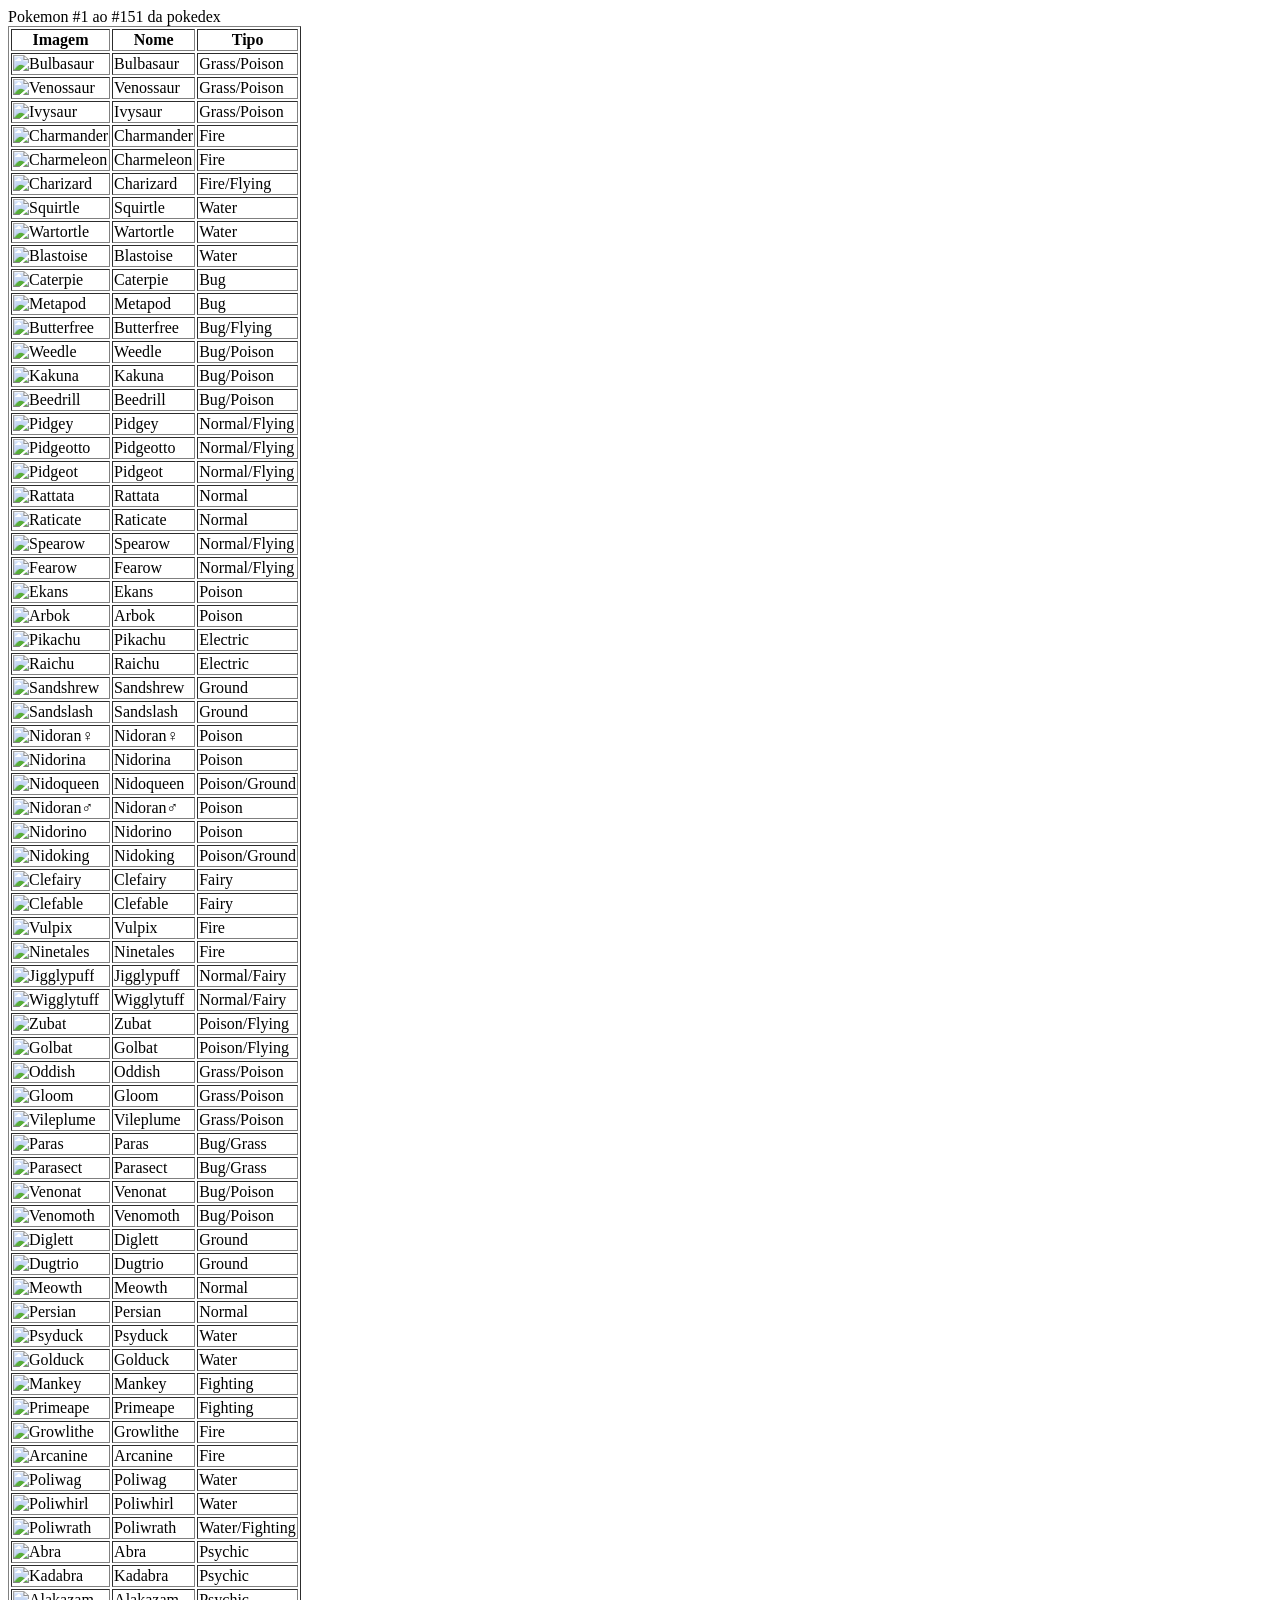
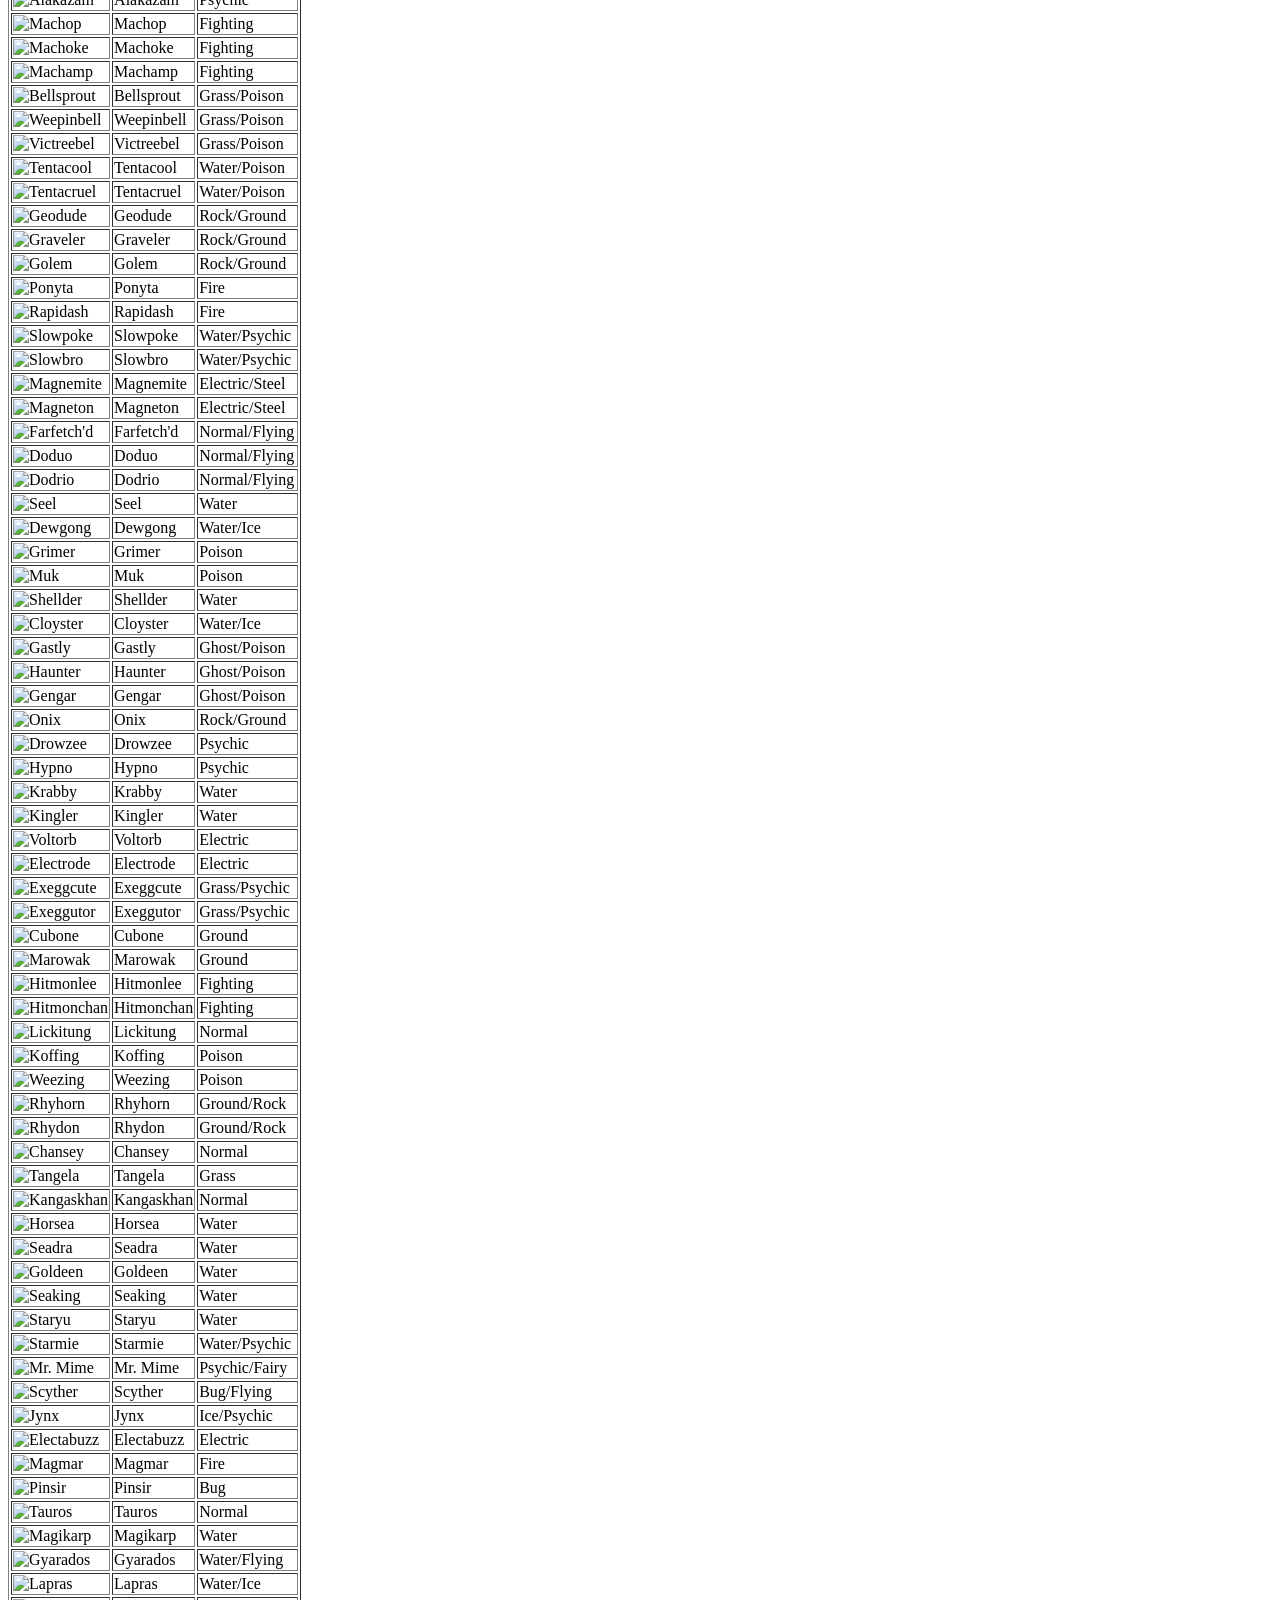
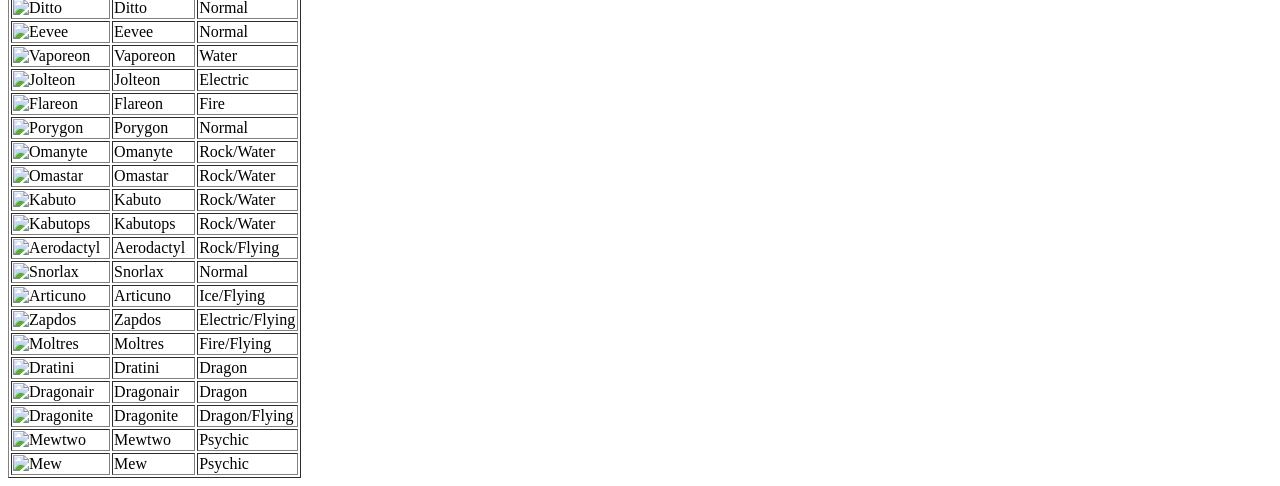
==== Gen 1.html @ 26486a29 "Gen1.html" ====
<!DOCTYPE html>
<html lang="pt-br">
<head>
    <meta charset="UTF-8">
    <title>Gen 1 Pokemon</title>
        <head>Pokemon #1 ao #151 da pokedex</head>
        <br>
        <body>
            <table border="1">
                <tr>
                    <th>Imagem</th>
                    <th>Nome</th>
                    <th>Tipo</th>
                </tr>
                <tr>
                    <td><img src="https://raw.githubusercontent.com/PokeAPI/sprites/master/sprites/pokemon/1.png" alt="Bulbasaur"></td>
                    <td>Bulbasaur</td>
                    <td>Grass/Poison</td>
                </tr>
                <tr>
                    <td><img src="https://raw.githubusercontent.com/PokeAPI/sprites/master/sprites/pokemon/2.png" alt="Venossaur"></td>
                    <td>Venossaur</td>
                    <td>Grass/Poison</td>
                </tr>
                <tr>
                    <td><img src="https://raw.githubusercontent.com/PokeAPI/sprites/master/sprites/pokemon/3.png" alt="Ivysaur"></td>
                    <td>Ivysaur</td>
                    <td>Grass/Poison</td>
                <tr>
                    <td><img src="https://raw.githubusercontent.com/PokeAPI/sprites/master/sprites/pokemon/4.png" alt="Charmander"></td>
                    <td>Charmander</td>
                    <td>Fire</td>
                </tr>
                <tr>
                    <td><img src="https://raw.githubusercontent.com/PokeAPI/sprites/master/sprites/pokemon/5.png" alt="Charmeleon"></td>
                    <td>Charmeleon</td>
                    <td>Fire</td>
                </tr>
                <tr>
                    <td><img src="https://raw.githubusercontent.com/PokeAPI/sprites/master/sprites/pokemon/6.png" alt="Charizard"></td>
                    <td>Charizard</td>
                    <td>Fire/Flying</td>
                </tr>
                <tr>
                    <td><img src="https://raw.githubusercontent.com/PokeAPI/sprites/master/sprites/pokemon/7.png" alt="Squirtle"></td>
                    <td>Squirtle</td>
                    <td>Water</td>
                </tr>
                <tr>
                    <td><img src="https://raw.githubusercontent.com/PokeAPI/sprites/master/sprites/pokemon/8.png" alt="Wartortle"></td>
                    <td>Wartortle</td>
                    <td>Water</td>
                </tr>
                <tr>
                    <td><img src="https://raw.githubusercontent.com/PokeAPI/sprites/master/sprites/pokemon/9.png" alt="Blastoise"></td>
                    <td>Blastoise</td>
                    <td>Water</td>
                </tr>
                <tr>
                    <td><img src="https://raw.githubusercontent.com/PokeAPI/sprites/master/sprites/pokemon/10.png" alt="Caterpie"></td>
                    <td>Caterpie</td>
                    <td>Bug</td>
                </tr>
                <tr>
                    <td><img src="https://raw.githubusercontent.com/PokeAPI/sprites/master/sprites/pokemon/11.png" alt="Metapod"></td>
                    <td>Metapod</td>
                    <td>Bug</td>
                </tr>
                <tr>
                    <td><img src="https://raw.githubusercontent.com/PokeAPI/sprites/master/sprites/pokemon/12.png" alt="Butterfree"></td>
                    <td>Butterfree</td>
                    <td>Bug/Flying</td>
                </tr>
                <tr>
                    <td><img src="https://raw.githubusercontent.com/PokeAPI/sprites/master/sprites/pokemon/13.png" alt="Weedle"></td>
                    <td>Weedle</td>
                    <td>Bug/Poison</td>
                </tr>
                <tr>
                    <td><img src="https://raw.githubusercontent.com/PokeAPI/sprites/master/sprites/pokemon/14.png" alt="Kakuna"></td>
                    <td>Kakuna</td>
                    <td>Bug/Poison</td>
                </tr>
                <tr>
                    <td><img src="https://raw.githubusercontent.com/PokeAPI/sprites/master/sprites/pokemon/15.png" alt="Beedrill"></td>
                    <td>Beedrill</td>
                    <td>Bug/Poison</td>
                </tr>
                <tr>
                    <td><img src="https://raw.githubusercontent.com/PokeAPI/sprites/master/sprites/pokemon/16.png" alt="Pidgey"></td>
                    <td>Pidgey</td>
                    <td>Normal/Flying</td>
                </tr>
                <tr>
                    <td><img src="https://raw.githubusercontent.com/PokeAPI/sprites/master/sprites/pokemon/17.png" alt="Pidgeotto"></td>
                    <td>Pidgeotto</td>
                    <td>Normal/Flying</td>
                </tr>
                <tr>
                    <td><img src="https://raw.githubusercontent.com/PokeAPI/sprites/master/sprites/pokemon/18.png" alt="Pidgeot"></td>
                    <td>Pidgeot</td>
                    <td>Normal/Flying</td>
                </tr>
                <tr>
                    <td><img src="https://raw.githubusercontent.com/PokeAPI/sprites/master/sprites/pokemon/19.png" alt="Rattata"></td>
                    <td>Rattata</td>
                    <td>Normal</td>
                </tr>
                <tr>
                    <td><img src="https://raw.githubusercontent.com/PokeAPI/sprites/master/sprites/pokemon/20.png" alt="Raticate"></td>
                    <td>Raticate</td>
                    <td>Normal</td>
                </tr>
                <tr>
                    <td><img src="https://raw.githubusercontent.com/PokeAPI/sprites/master/sprites/pokemon/21.png" alt="Spearow"></td>
                    <td>Spearow</td>
                    <td>Normal/Flying</td>
                </tr>
                <tr>
                    <td><img src="https://raw.githubusercontent.com/PokeAPI/sprites/master/sprites/pokemon/22.png" alt="Fearow"></td>
                    <td>Fearow</td>
                    <td>Normal/Flying</td>
                </tr>
                <tr>
                    <td><img src="https://raw.githubusercontent.com/PokeAPI/sprites/master/sprites/pokemon/23.png" alt="Ekans"></td>
                    <td>Ekans</td>
                    <td>Poison</td>
                </tr>
                <tr>
                    <td><img src="https://raw.githubusercontent.com/PokeAPI/sprites/master/sprites/pokemon/24.png" alt="Arbok"></td>
                    <td>Arbok</td>
                    <td>Poison</td>
                </tr>
                <tr>
                    <td><img src="https://raw.githubusercontent.com/PokeAPI/sprites/master/sprites/pokemon/25.png" alt="Pikachu"></td>
                    <td>Pikachu</td>
                    <td>Electric</td>
                </tr>
                <tr>
                    <td><img src="https://raw.githubusercontent.com/PokeAPI/sprites/master/sprites/pokemon/26.png" alt="Raichu"></td>
                    <td>Raichu</td>
                    <td>Electric</td>
                </tr>
                <tr>
                    <td><img src="https://raw.githubusercontent.com/PokeAPI/sprites/master/sprites/pokemon/27.png" alt="Sandshrew"></td>
                    <td>Sandshrew</td>
                    <td>Ground</td>
                </tr>
                <tr>
                    <td><img src="https://raw.githubusercontent.com/PokeAPI/sprites/master/sprites/pokemon/28.png" alt="Sandslash"></td>
                    <td>Sandslash</td>
                    <td>Ground</td>
                </tr>
                <tr>
                    <td><img src="https://raw.githubusercontent.com/PokeAPI/sprites/master/sprites/pokemon/29.png" alt="Nidoran♀"></td>
                    <td>Nidoran♀</td>
                    <td>Poison</td>
                </tr>
                <tr>
                    <td><img src="https://raw.githubusercontent.com/PokeAPI/sprites/master/sprites/pokemon/30.png" alt="Nidorina"></td>
                    <td>Nidorina</td>
                    <td>Poison</td>
                </tr>
                <tr>
                    <td><img src="https://raw.githubusercontent.com/PokeAPI/sprites/master/sprites/pokemon/31.png" alt="Nidoqueen"></td>
                    <td>Nidoqueen</td>
                    <td>Poison/Ground</td>
                </tr>
                <tr>
                    <td><img src="https://raw.githubusercontent.com/PokeAPI/sprites/master/sprites/pokemon/32.png" alt="Nidoran♂"></td>
                    <td>Nidoran♂</td>
                    <td>Poison</td>
                </tr>
                <tr>
                    <td><img src="https://raw.githubusercontent.com/PokeAPI/sprites/master/sprites/pokemon/33.png" alt="Nidorino"></td>
                    <td>Nidorino</td>
                    <td>Poison</td>
                </tr>
                <tr>
                    <td><img src="https://raw.githubusercontent.com/PokeAPI/sprites/master/sprites/pokemon/34.png" alt="Nidoking"></td>
                    <td>Nidoking</td>
                    <td>Poison/Ground</td>
                </tr>
                <tr>
                    <td><img src="https://raw.githubusercontent.com/PokeAPI/sprites/master/sprites/pokemon/35.png" alt="Clefairy"></td>
                    <td>Clefairy</td>
                    <td>Fairy</td>
                </tr>
                <tr>
                    <td><img src="https://raw.githubusercontent.com/PokeAPI/sprites/master/sprites/pokemon/36.png" alt="Clefable"></td>
                    <td>Clefable</td>
                    <td>Fairy</td>
                </tr>
                <tr>
                    <td><img src="https://raw.githubusercontent.com/PokeAPI/sprites/master/sprites/pokemon/37.png" alt="Vulpix"></td>
                    <td>Vulpix</td>
                    <td>Fire</td>
                </tr>
                <tr>
                    <td><img src="https://raw.githubusercontent.com/PokeAPI/sprites/master/sprites/pokemon/38.png" alt="Ninetales"></td>
                    <td>Ninetales</td>
                    <td>Fire</td>
                </tr>
                <tr>
                    <td><img src="https://raw.githubusercontent.com/PokeAPI/sprites/master/sprites/pokemon/39.png" alt="Jigglypuff"></td>
                    <td>Jigglypuff</td>
                    <td>Normal/Fairy</td>
                </tr>
                <tr>
                    <td><img src="https://raw.githubusercontent.com/PokeAPI/sprites/master/sprites/pokemon/40.png" alt="Wigglytuff"></td>
                    <td>Wigglytuff</td>
                    <td>Normal/Fairy</td>
                </tr>
                <tr>
                    <td><img src="https://raw.githubusercontent.com/PokeAPI/sprites/master/sprites/pokemon/41.png" alt="Zubat"></td>
                    <td>Zubat</td>
                    <td>Poison/Flying</td>
                </tr>
                <tr>
                    <td><img src="https://raw.githubusercontent.com/PokeAPI/sprites/master/sprites/pokemon/42.png" alt="Golbat"></td>
                    <td>Golbat</td>
                    <td>Poison/Flying</td>
                </tr>
                <tr>
                    <td><img src="https://raw.githubusercontent.com/PokeAPI/sprites/master/sprites/pokemon/43.png" alt="Oddish"></td>
                    <td>Oddish</td>
                    <td>Grass/Poison</td>
                </tr>
                <tr>
                    <td><img src="https://raw.githubusercontent.com/PokeAPI/sprites/master/sprites/pokemon/44.png" alt="Gloom"></td>
                    <td>Gloom</td>
                    <td>Grass/Poison</td>
                </tr>
                <tr>
                    <td><img src="https://raw.githubusercontent.com/PokeAPI/sprites/master/sprites/pokemon/45.png" alt="Vileplume"></td>
                    <td>Vileplume</td>
                    <td>Grass/Poison</td>
                </tr>
                <tr>
                    <td><img src="https://raw.githubusercontent.com/PokeAPI/sprites/master/sprites/pokemon/46.png" alt="Paras"></td>
                    <td>Paras</td>
                    <td>Bug/Grass</td>
                </tr>
                <tr>
                    <td><img src="https://raw.githubusercontent.com/PokeAPI/sprites/master/sprites/pokemon/47.png" alt="Parasect"></td>
                    <td>Parasect</td>
                    <td>Bug/Grass</td>
                </tr>
                <tr>
                    <td><img src="https://raw.githubusercontent.com/PokeAPI/sprites/master/sprites/pokemon/48.png" alt="Venonat"></td>
                    <td>Venonat</td>
                    <td>Bug/Poison</td>
                </tr>
                <tr>
                    <td><img src="https://raw.githubusercontent.com/PokeAPI/sprites/master/sprites/pokemon/49.png" alt="Venomoth"></td>
                    <td>Venomoth</td>
                    <td>Bug/Poison</td>
                </tr>
                <tr>
                    <td><img src="https://raw.githubusercontent.com/PokeAPI/sprites/master/sprites/pokemon/50.png" alt="Diglett"></td>
                    <td>Diglett</td>
                    <td>Ground</td>
                </tr>
                <tr>
                    <td><img src="https://raw.githubusercontent.com/PokeAPI/sprites/master/sprites/pokemon/51.png" alt="Dugtrio"></td>
                    <td>Dugtrio</td>
                    <td>Ground</td>
                </tr>
                <tr>
                    <td><img src="https://raw.githubusercontent.com/PokeAPI/sprites/master/sprites/pokemon/52.png" alt="Meowth"></td>
                    <td>Meowth</td>
                    <td>Normal</td>
                </tr>
                <tr>
                    <td><img src="https://raw.githubusercontent.com/PokeAPI/sprites/master/sprites/pokemon/53.png" alt="Persian"></td>
                    <td>Persian</td>
                    <td>Normal</td>
                </tr>
                <tr>
                    <td><img src="https://raw.githubusercontent.com/PokeAPI/sprites/master/sprites/pokemon/54.png" alt="Psyduck"></td>
                    <td>Psyduck</td>
                    <td>Water</td>
                </tr>
                <tr>
                    <td><img src="https://raw.githubusercontent.com/PokeAPI/sprites/master/sprites/pokemon/55.png" alt="Golduck"></td>
                    <td>Golduck</td>
                    <td>Water</td>
                </tr>
                <tr>
                    <td><img src="https://raw.githubusercontent.com/PokeAPI/sprites/master/sprites/pokemon/56.png" alt="Mankey"></td>
                    <td>Mankey</td>
                    <td>Fighting</td>
                </tr>
                <tr>
                    <td><img src="https://raw.githubusercontent.com/PokeAPI/sprites/master/sprites/pokemon/57.png" alt="Primeape"></td>
                    <td>Primeape</td>
                    <td>Fighting</td>
                </tr>
                <tr>
                    <td><img src="https://raw.githubusercontent.com/PokeAPI/sprites/master/sprites/pokemon/58.png" alt="Growlithe"></td>
                    <td>Growlithe</td>
                    <td>Fire</td>
                </tr>
                <tr>
                    <td><img src="https://raw.githubusercontent.com/PokeAPI/sprites/master/sprites/pokemon/59.png" alt="Arcanine"></td>
                    <td>Arcanine</td>
                    <td>Fire</td>
                </tr>
                <tr>
                    <td><img src="https://raw.githubusercontent.com/PokeAPI/sprites/master/sprites/pokemon/60.png" alt="Poliwag"></td>
                    <td>Poliwag</td>
                    <td>Water</td>
                </tr>
                <tr>
                    <td><img src="https://raw.githubusercontent.com/PokeAPI/sprites/master/sprites/pokemon/61.png" alt="Poliwhirl"></td>
                    <td>Poliwhirl</td>
                    <td>Water</td>
                </tr>
                <tr>
                    <td><img src="https://raw.githubusercontent.com/PokeAPI/sprites/master/sprites/pokemon/62.png" alt="Poliwrath"></td>
                    <td>Poliwrath</td>
                    <td>Water/Fighting</td>
                </tr>
                <tr>
                    <td><img src="https://raw.githubusercontent.com/PokeAPI/sprites/master/sprites/pokemon/63.png" alt="Abra"></td>
                    <td>Abra</td>
                    <td>Psychic</td>
                </tr>
                <tr>
                    <td><img src="https://raw.githubusercontent.com/PokeAPI/sprites/master/sprites/pokemon/64.png" alt="Kadabra"></td>
                    <td>Kadabra</td>
                    <td>Psychic</td>
                </tr>
                <tr>
                    <td><img src="https://raw.githubusercontent.com/PokeAPI/sprites/master/sprites/pokemon/65.png" alt="Alakazam"></td>
                    <td>Alakazam</td>
                    <td>Psychic</td>
                </tr>
                <tr>
                    <td><img src="https://raw.githubusercontent.com/PokeAPI/sprites/master/sprites/pokemon/66.png" alt="Machop"></td>
                    <td>Machop</td>
                    <td>Fighting</td>
                </tr>
                <tr>
                    <td><img src="https://raw.githubusercontent.com/PokeAPI/sprites/master/sprites/pokemon/67.png" alt="Machoke"></td>
                    <td>Machoke</td>
                    <td>Fighting</td>
                </tr>
                <tr>
                    <td><img src="https://raw.githubusercontent.com/PokeAPI/sprites/master/sprites/pokemon/68.png" alt="Machamp"></td>
                    <td>Machamp</td>
                    <td>Fighting</td>
                </tr>
                <tr>
                    <td><img src="https://raw.githubusercontent.com/PokeAPI/sprites/master/sprites/pokemon/69.png" alt="Bellsprout"></td>
                    <td>Bellsprout</td>
                    <td>Grass/Poison</td>
                </tr>
                <tr>
                    <td><img src="https://raw.githubusercontent.com/PokeAPI/sprites/master/sprites/pokemon/70.png" alt="Weepinbell"></td>
                    <td>Weepinbell</td>
                    <td>Grass/Poison</td>
                </tr>
                <tr>
                    <td><img src="https://raw.githubusercontent.com/PokeAPI/sprites/master/sprites/pokemon/71.png" alt="Victreebel"></td>
                    <td>Victreebel</td>
                    <td>Grass/Poison</td>
                </tr>
                <tr>
                    <td><img src="https://raw.githubusercontent.com/PokeAPI/sprites/master/sprites/pokemon/72.png" alt="Tentacool"></td>
                    <td>Tentacool</td>
                    <td>Water/Poison</td>
                </tr>
                <tr>
                    <td><img src="https://raw.githubusercontent.com/PokeAPI/sprites/master/sprites/pokemon/73.png" alt="Tentacruel"></td>
                    <td>Tentacruel</td>
                    <td>Water/Poison</td>
                </tr>
                <tr>
                    <td><img src="https://raw.githubusercontent.com/PokeAPI/sprites/master/sprites/pokemon/74.png" alt="Geodude"></td>
                    <td>Geodude</td>
                    <td>Rock/Ground</td>
                </tr>
                <tr>
                    <td><img src="https://raw.githubusercontent.com/PokeAPI/sprites/master/sprites/pokemon/75.png" alt="Graveler"></td>
                    <td>Graveler</td>
                    <td>Rock/Ground</td>
                </tr>
                <tr>
                    <td><img src="https://raw.githubusercontent.com/PokeAPI/sprites/master/sprites/pokemon/76.png" alt="Golem"></td>
                    <td>Golem</td>
                    <td>Rock/Ground</td>
                </tr>
                <tr>
                    <td><img src="https://raw.githubusercontent.com/PokeAPI/sprites/master/sprites/pokemon/77.png" alt="Ponyta"></td>
                    <td>Ponyta</td>
                    <td>Fire</td>
                </tr>
                <tr>
                    <td><img src="https://raw.githubusercontent.com/PokeAPI/sprites/master/sprites/pokemon/78.png" alt="Rapidash"></td>
                    <td>Rapidash</td>
                    <td>Fire</td>
                </tr>
                <tr>
                    <td><img src="https://raw.githubusercontent.com/PokeAPI/sprites/master/sprites/pokemon/79.png" alt="Slowpoke"></td>
                    <td>Slowpoke</td>
                    <td>Water/Psychic</td>
                </tr>
                <tr>
                    <td><img src="https://raw.githubusercontent.com/PokeAPI/sprites/master/sprites/pokemon/80.png" alt="Slowbro"></td>
                    <td>Slowbro</td>
                    <td>Water/Psychic</td>
                </tr>
                <tr>
                    <td><img src="https://raw.githubusercontent.com/PokeAPI/sprites/master/sprites/pokemon/81.png" alt="Magnemite"></td>
                    <td>Magnemite</td>
                    <td>Electric/Steel</td>
                </tr>
                <tr>
                    <td><img src="https://raw.githubusercontent.com/PokeAPI/sprites/master/sprites/pokemon/82.png" alt="Magneton"></td>
                    <td>Magneton</td>
                    <td>Electric/Steel</td>
                </tr>
                <tr>
                    <td><img src="https://raw.githubusercontent.com/PokeAPI/sprites/master/sprites/pokemon/83.png" alt="Farfetch'd"></td>
                    <td>Farfetch'd</td>
                    <td>Normal/Flying</td>
                </tr>
                <tr>
                    <td><img src="https://raw.githubusercontent.com/PokeAPI/sprites/master/sprites/pokemon/84.png" alt="Doduo"></td>
                    <td>Doduo</td>
                    <td>Normal/Flying</td>
                </tr>
                <tr>
                    <td><img src="https://raw.githubusercontent.com/PokeAPI/sprites/master/sprites/pokemon/85.png" alt="Dodrio"></td>
                    <td>Dodrio</td>
                    <td>Normal/Flying</td>
                </tr>
                <tr>
                    <td><img src="https://raw.githubusercontent.com/PokeAPI/sprites/master/sprites/pokemon/86.png" alt="Seel"></td>
                    <td>Seel</td>
                    <td>Water</td>
                </tr>
                <tr>
                    <td><img src="https://raw.githubusercontent.com/PokeAPI/sprites/master/sprites/pokemon/87.png" alt="Dewgong"></td>
                    <td>Dewgong</td>
                    <td>Water/Ice</td>
                </tr>
                <tr>
                    <td><img src="https://raw.githubusercontent.com/PokeAPI/sprites/master/sprites/pokemon/88.png" alt="Grimer"></td>
                    <td>Grimer</td>
                    <td>Poison</td>
                </tr>
                <tr>
                    <td><img src="https://raw.githubusercontent.com/PokeAPI/sprites/master/sprites/pokemon/89.png" alt="Muk"></td>
                    <td>Muk</td>
                    <td>Poison</td>
                </tr>
                <tr>
                    <td><img src="https://raw.githubusercontent.com/PokeAPI/sprites/master/sprites/pokemon/90.png" alt="Shellder"></td>
                    <td>Shellder</td>
                    <td>Water</td>
                </tr>
                <tr>
                    <td><img src="https://raw.githubusercontent.com/PokeAPI/sprites/master/sprites/pokemon/91.png" alt="Cloyster"></td>
                    <td>Cloyster</td>
                    <td>Water/Ice</td>
                </tr>
                <tr>
                    <td><img src="https://raw.githubusercontent.com/PokeAPI/sprites/master/sprites/pokemon/92.png" alt="Gastly"></td>
                    <td>Gastly</td>
                    <td>Ghost/Poison</td>
                </tr>
                <tr>
                    <td><img src="https://raw.githubusercontent.com/PokeAPI/sprites/master/sprites/pokemon/93.png" alt="Haunter"></td>
                    <td>Haunter</td>
                    <td>Ghost/Poison</td>
                </tr>
                <tr>
                    <td><img src="https://raw.githubusercontent.com/PokeAPI/sprites/master/sprites/pokemon/94.png" alt="Gengar"></td>
                    <td>Gengar</td>
                    <td>Ghost/Poison</td>
                </tr>
                <tr>
                    <td><img src="https://raw.githubusercontent.com/PokeAPI/sprites/master/sprites/pokemon/95.png" alt="Onix"></td>
                    <td>Onix</td>
                    <td>Rock/Ground</td>
                </tr>
                <tr>
                    <td><img src="https://raw.githubusercontent.com/PokeAPI/sprites/master/sprites/pokemon/96.png" alt="Drowzee"></td>
                    <td>Drowzee</td>
                    <td>Psychic</td>
                </tr>
                <tr>
                    <td><img src="https://raw.githubusercontent.com/PokeAPI/sprites/master/sprites/pokemon/97.png" alt="Hypno"></td>
                    <td>Hypno</td>
                    <td>Psychic</td>
                </tr>
                <tr>
                    <td><img src="https://raw.githubusercontent.com/PokeAPI/sprites/master/sprites/pokemon/98.png" alt="Krabby"></td>
                    <td>Krabby</td>
                    <td>Water</td>
                </tr>
                <tr>
                    <td><img src="https://raw.githubusercontent.com/PokeAPI/sprites/master/sprites/pokemon/99.png" alt="Kingler"></td>
                    <td>Kingler</td>
                    <td>Water</td>
                </tr>
                <tr>
                    <td><img src="https://raw.githubusercontent.com/PokeAPI/sprites/master/sprites/pokemon/100.png" alt="Voltorb"></td>
                    <td>Voltorb</td>
                    <td>Electric</td>
                </tr>
                <tr>
                    <td><img src="https://raw.githubusercontent.com/PokeAPI/sprites/master/sprites/pokemon/101.png" alt="Electrode"></td>
                    <td>Electrode</td>
                    <td>Electric</td>
                </tr>
                <tr>
                    <td><img src="https://raw.githubusercontent.com/PokeAPI/sprites/master/sprites/pokemon/102.png" alt="Exeggcute"></td>
                    <td>Exeggcute</td>
                    <td>Grass/Psychic</td>
                </tr>
                <tr>
                    <td><img src="https://raw.githubusercontent.com/PokeAPI/sprites/master/sprites/pokemon/103.png" alt="Exeggutor"></td>
                    <td>Exeggutor</td>
                    <td>Grass/Psychic</td>
                </tr>
                <tr>
                    <td><img src="https://raw.githubusercontent.com/PokeAPI/sprites/master/sprites/pokemon/104.png" alt="Cubone"></td>
                    <td>Cubone</td>
                    <td>Ground</td>
                </tr>
                <tr>
                    <td><img src="https://raw.githubusercontent.com/PokeAPI/sprites/master/sprites/pokemon/105.png" alt="Marowak"></td>
                    <td>Marowak</td>
                    <td>Ground</td>
                </tr>
                <tr>
                    <td><img src="https://raw.githubusercontent.com/PokeAPI/sprites/master/sprites/pokemon/106.png" alt="Hitmonlee"></td>
                    <td>Hitmonlee</td>
                    <td>Fighting</td>
                </tr>
                <tr>    
                    <td><img src="https://raw.githubusercontent.com/PokeAPI/sprites/master/sprites/pokemon/107.png" alt="Hitmonchan"></td>
                    <td>Hitmonchan</td>
                    <td>Fighting</td>
                </tr>
                <tr>
                    <td><img src="https://raw.githubusercontent.com/PokeAPI/sprites/master/sprites/pokemon/108.png" alt="Lickitung"></td>
                    <td>Lickitung</td>
                    <td>Normal</td>
                </tr>
                <tr>
                    <td><img src="https://raw.githubusercontent.com/PokeAPI/sprites/master/sprites/pokemon/109.png" alt="Koffing"></td>
                    <td>Koffing</td>
                    <td>Poison</td>
                </tr>
                <tr>
                    <td><img src="https://raw.githubusercontent.com/PokeAPI/sprites/master/sprites/pokemon/110.png" alt="Weezing"></td>
                    <td>Weezing</td>
                    <td>Poison</td>
                </tr>
                <tr>
                    <td><img src="https://raw.githubusercontent.com/PokeAPI/sprites/master/sprites/pokemon/111.png" alt="Rhyhorn"></td>
                    <td>Rhyhorn</td>
                    <td>Ground/Rock</td>
                </tr>
                <tr>
                    <td><img src="https://raw.githubusercontent.com/PokeAPI/sprites/master/sprites/pokemon/112.png" alt="Rhydon"></td>
                    <td>Rhydon</td>
                    <td>Ground/Rock</td>
                </tr>
                <tr>
                    <td><img src="https://raw.githubusercontent.com/PokeAPI/sprites/master/sprites/pokemon/113.png" alt="Chansey"></td>
                    <td>Chansey</td>
                    <td>Normal</td>
                </tr>
                <tr>
                    <td><img src="https://raw.githubusercontent.com/PokeAPI/sprites/master/sprites/pokemon/114.png" alt="Tangela"></td>
                    <td>Tangela</td>
                    <td>Grass</td>
                </tr>
                <tr>
                    <td><img src="https://raw.githubusercontent.com/PokeAPI/sprites/master/sprites/pokemon/115.png" alt="Kangaskhan"></td>
                    <td>Kangaskhan</td>
                    <td>Normal</td>
                </tr>
                <tr>
                    <td><img src="https://raw.githubusercontent.com/PokeAPI/sprites/master/sprites/pokemon/116.png" alt="Horsea"></td>
                    <td>Horsea</td>
                    <td>Water</td>
                </tr>
                <tr>
                    <td><img src="https://raw.githubusercontent.com/PokeAPI/sprites/master/sprites/pokemon/117.png" alt="Seadra"></td>
                    <td>Seadra</td>
                    <td>Water</td>
                </tr>
                <tr>
                    <td><img src="https://raw.githubusercontent.com/PokeAPI/sprites/master/sprites/pokemon/118.png" alt="Goldeen"></td>
                    <td>Goldeen</td>
                    <td>Water</td>
                </tr>
                <tr>
                    <td><img src="https://raw.githubusercontent.com/PokeAPI/sprites/master/sprites/pokemon/119.png" alt="Seaking"></td>
                    <td>Seaking</td>
                    <td>Water</td>
                </tr>
                <tr>
                    <td><img src="https://raw.githubusercontent.com/PokeAPI/sprites/master/sprites/pokemon/120.png" alt="Staryu"></td>
                    <td>Staryu</td>
                    <td>Water</td>
                </tr>
                <tr>
                    <td><img src="https://raw.githubusercontent.com/PokeAPI/sprites/master/sprites/pokemon/121.png" alt="Starmie"></td>
                    <td>Starmie</td>
                    <td>Water/Psychic</td>
                </tr>
                <tr>
                    <td><img src="https://raw.githubusercontent.com/PokeAPI/sprites/master/sprites/pokemon/122.png" alt="Mr. Mime"></td>
                    <td>Mr. Mime</td>
                    <td>Psychic/Fairy</td>
                </tr>
                <tr>
                    <td><img src="https://raw.githubusercontent.com/PokeAPI/sprites/master/sprites/pokemon/123.png" alt="Scyther"></td>
                    <td>Scyther</td>
                    <td>Bug/Flying</td>
                </tr>
                <tr>
                    <td><img src="https://raw.githubusercontent.com/PokeAPI/sprites/master/sprites/pokemon/124.png" alt="Jynx"></td>
                    <td>Jynx</td>
                    <td>Ice/Psychic</td>
                </tr>
                <tr>
                    <td><img src="https://raw.githubusercontent.com/PokeAPI/sprites/master/sprites/pokemon/125.png" alt="Electabuzz"></td>
                    <td>Electabuzz</td>
                    <td>Electric</td>
                </tr>
                <tr>
                    <td><img src="https://raw.githubusercontent.com/PokeAPI/sprites/master/sprites/pokemon/126.png" alt="Magmar"></td>
                    <td>Magmar</td>
                    <td>Fire</td>
                </tr>
                <tr>
                    <td><img src="https://raw.githubusercontent.com/PokeAPI/sprites/master/sprites/pokemon/127.png" alt="Pinsir"></td>
                    <td>Pinsir</td>
                    <td>Bug</td>
                </tr>
                <tr>
                    <td><img src="https://raw.githubusercontent.com/PokeAPI/sprites/master/sprites/pokemon/128.png" alt="Tauros"></td>
                    <td>Tauros</td>
                    <td>Normal</td>
                </tr>
                <tr>
                    <td><img src="https://raw.githubusercontent.com/PokeAPI/sprites/master/sprites/pokemon/129.png" alt="Magikarp"></td>
                    <td>Magikarp</td>
                    <td>Water</td>
                </tr>
                <tr>
                    <td><img src="https://raw.githubusercontent.com/PokeAPI/sprites/master/sprites/pokemon/130.png" alt="Gyarados"></td>
                    <td>Gyarados</td>
                    <td>Water/Flying</td>
                </tr>
                <tr>
                    <td><img src="https://raw.githubusercontent.com/PokeAPI/sprites/master/sprites/pokemon/131.png" alt="Lapras"></td>
                    <td>Lapras</td>
                    <td>Water/Ice</td>
                </tr>
                <tr>
                    <td><img src="https://raw.githubusercontent.com/PokeAPI/sprites/master/sprites/pokemon/132.png" alt="Ditto"></td>
                    <td>Ditto</td>
                    <td>Normal</td>
                </tr>
                <tr>
                    <td><img src="https://raw.githubusercontent.com/PokeAPI/sprites/master/sprites/pokemon/133.png" alt="Eevee"></td>
                    <td>Eevee</td>
                    <td>Normal</td>
                </tr>
                <tr>
                    <td><img src="https://raw.githubusercontent.com/PokeAPI/sprites/master/sprites/pokemon/134.png" alt="Vaporeon"></td>
                    <td>Vaporeon</td>
                    <td>Water</td>
                </tr>
                <tr>
                    <td><img src="https://raw.githubusercontent.com/PokeAPI/sprites/master/sprites/pokemon/135.png" alt="Jolteon"></td>
                    <td>Jolteon</td>
                    <td>Electric</td>
                </tr>
                <tr>
                    <td><img src="https://raw.githubusercontent.com/PokeAPI/sprites/master/sprites/pokemon/136.png" alt="Flareon"></td>
                    <td>Flareon</td>
                    <td>Fire</td>
                </tr>
                <tr>
                    <td><img src="https://raw.githubusercontent.com/PokeAPI/sprites/master/sprites/pokemon/137.png" alt="Porygon"></td>
                    <td>Porygon</td>
                    <td>Normal</td>
                </tr>
                <tr>
                    <td><img src="https://raw.githubusercontent.com/PokeAPI/sprites/master/sprites/pokemon/138.png" alt="Omanyte"></td>
                    <td>Omanyte</td>
                    <td>Rock/Water</td>
                </tr>
                <tr>
                    <td><img src="https://raw.githubusercontent.com/PokeAPI/sprites/master/sprites/pokemon/139.png" alt="Omastar"></td>
                    <td>Omastar</td>
                    <td>Rock/Water</td>
                </tr>
                <tr>
                    <td><img src="https://raw.githubusercontent.com/PokeAPI/sprites/master/sprites/pokemon/140.png" alt="Kabuto"></td>
                    <td>Kabuto</td>
                    <td>Rock/Water</td>
                </tr>
                <tr>
                    <td><img src="https://raw.githubusercontent.com/PokeAPI/sprites/master/sprites/pokemon/141.png" alt="Kabutops"></td>
                    <td>Kabutops</td>
                    <td>Rock/Water</td>
                </tr>
                <tr>
                    <td><img src="https://raw.githubusercontent.com/PokeAPI/sprites/master/sprites/pokemon/142.png" alt="Aerodactyl"></td>
                    <td>Aerodactyl</td>
                    <td>Rock/Flying</td>
                </tr>
                <tr>
                    <td><img src="https://raw.githubusercontent.com/PokeAPI/sprites/master/sprites/pokemon/143.png" alt="Snorlax"></td>
                    <td>Snorlax</td>
                    <td>Normal</td>
                </tr>
                <tr>
                    <td><img src="https://raw.githubusercontent.com/PokeAPI/sprites/master/sprites/pokemon/144.png" alt="Articuno"></td>
                    <td>Articuno</td>
                    <td>Ice/Flying</td>
                </tr>
                <tr>
                    <td><img src="https://raw.githubusercontent.com/PokeAPI/sprites/master/sprites/pokemon/145.png" alt="Zapdos"></td>
                    <td>Zapdos</td>
                    <td>Electric/Flying</td>
                </tr>
                <tr>
                    <td><img src="https://raw.githubusercontent.com/PokeAPI/sprites/master/sprites/pokemon/146.png" alt="Moltres"></td>
                    <td>Moltres</td>
                    <td>Fire/Flying</td>
                </tr>
                <tr>
                    <td><img src="https://raw.githubusercontent.com/PokeAPI/sprites/master/sprites/pokemon/147.png" alt="Dratini"></td>
                    <td>Dratini</td>
                    <td>Dragon</td>
                </tr>
                <tr>
                    <td><img src="https://raw.githubusercontent.com/PokeAPI/sprites/master/sprites/pokemon/148.png" alt="Dragonair"></td>
                    <td>Dragonair</td>
                    <td>Dragon</td>
                </tr>
                <tr>
                    <td><img src="https://raw.githubusercontent.com/PokeAPI/sprites/master/sprites/pokemon/149.png" alt="Dragonite"></td>
                    <td>Dragonite</td>
                    <td>Dragon/Flying</td>
                </tr>
                <tr>
                    <td><img src="https://raw.githubusercontent.com/PokeAPI/sprites/master/sprites/pokemon/150.png" alt="Mewtwo"></td>
                    <td>Mewtwo</td>
                    <td>Psychic</td>
                </tr>
                <tr>
                    <td><img src="https://raw.githubusercontent.com/PokeAPI/sprites/master/sprites/pokemon/151.png" alt="Mew"></td>
                    <td>Mew</td>
                    <td>Psychic</td>
                </tr>
            </table>
        </body>
</html>
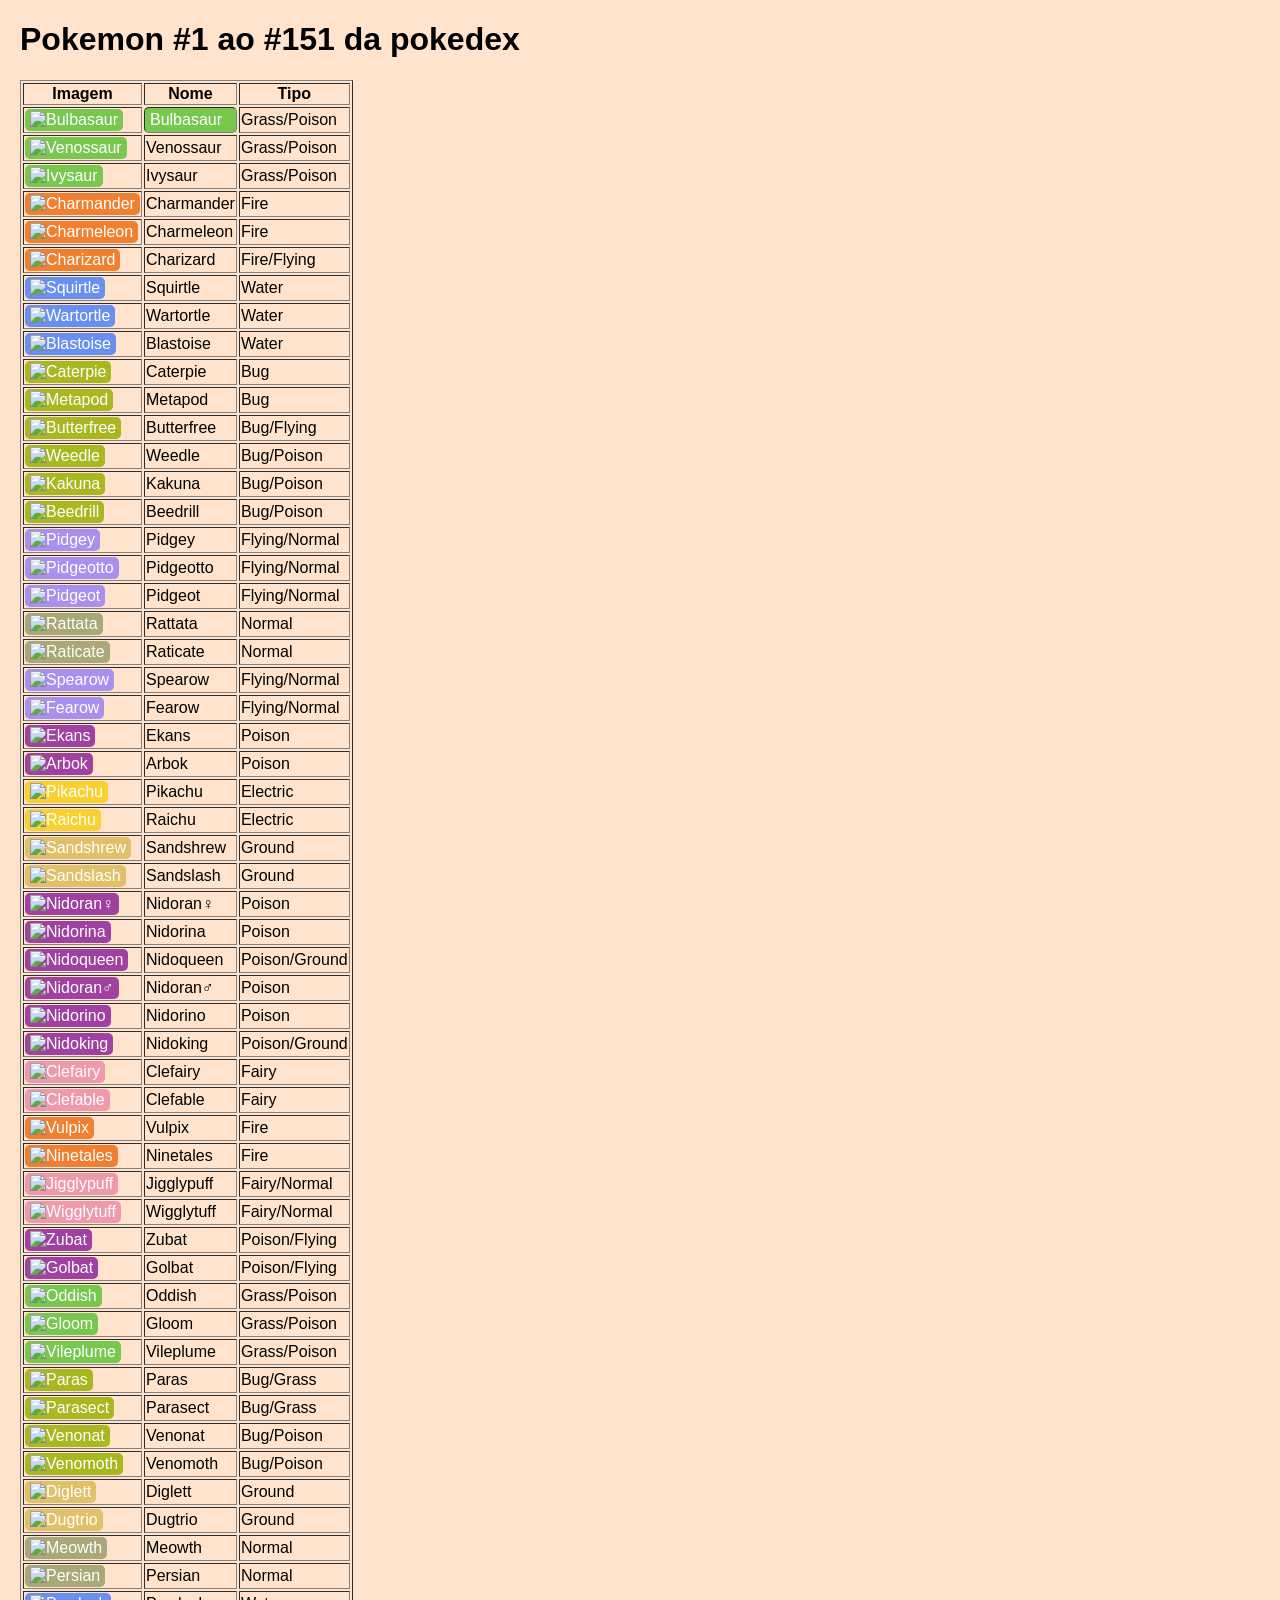
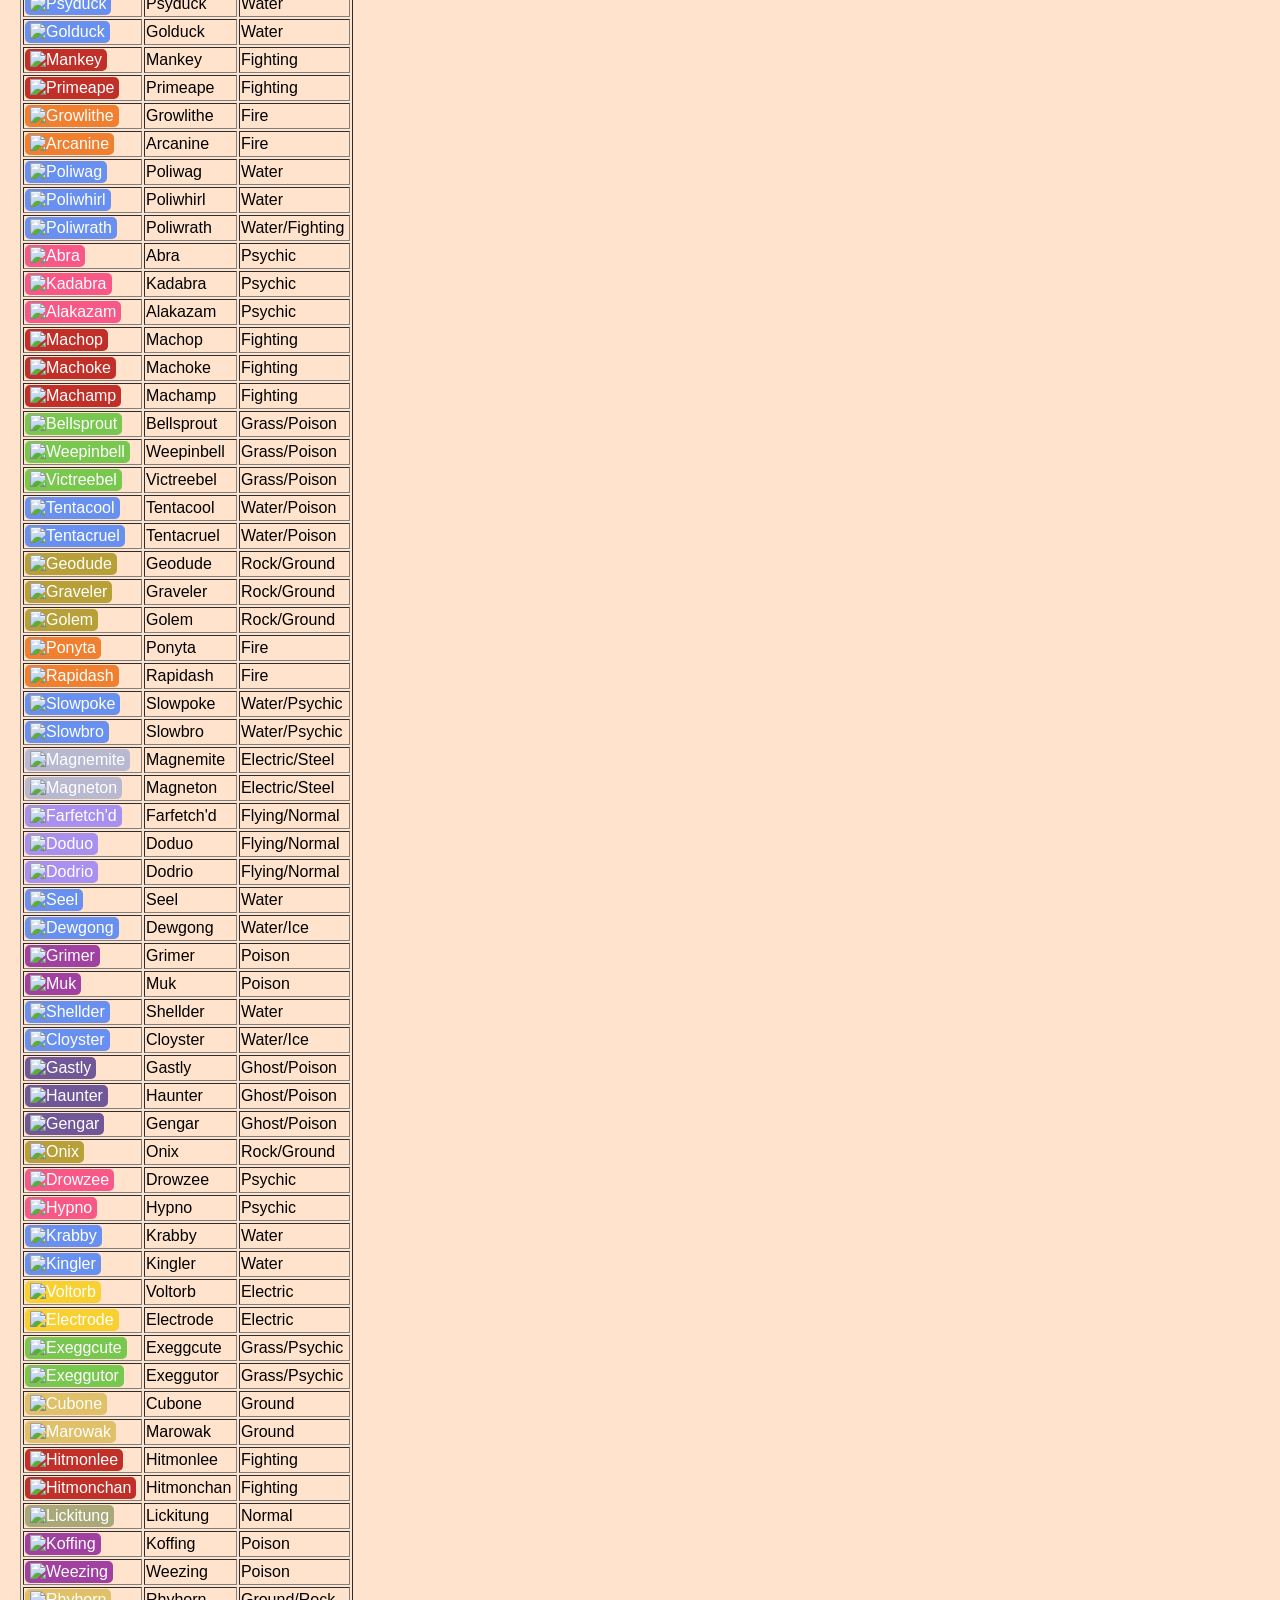
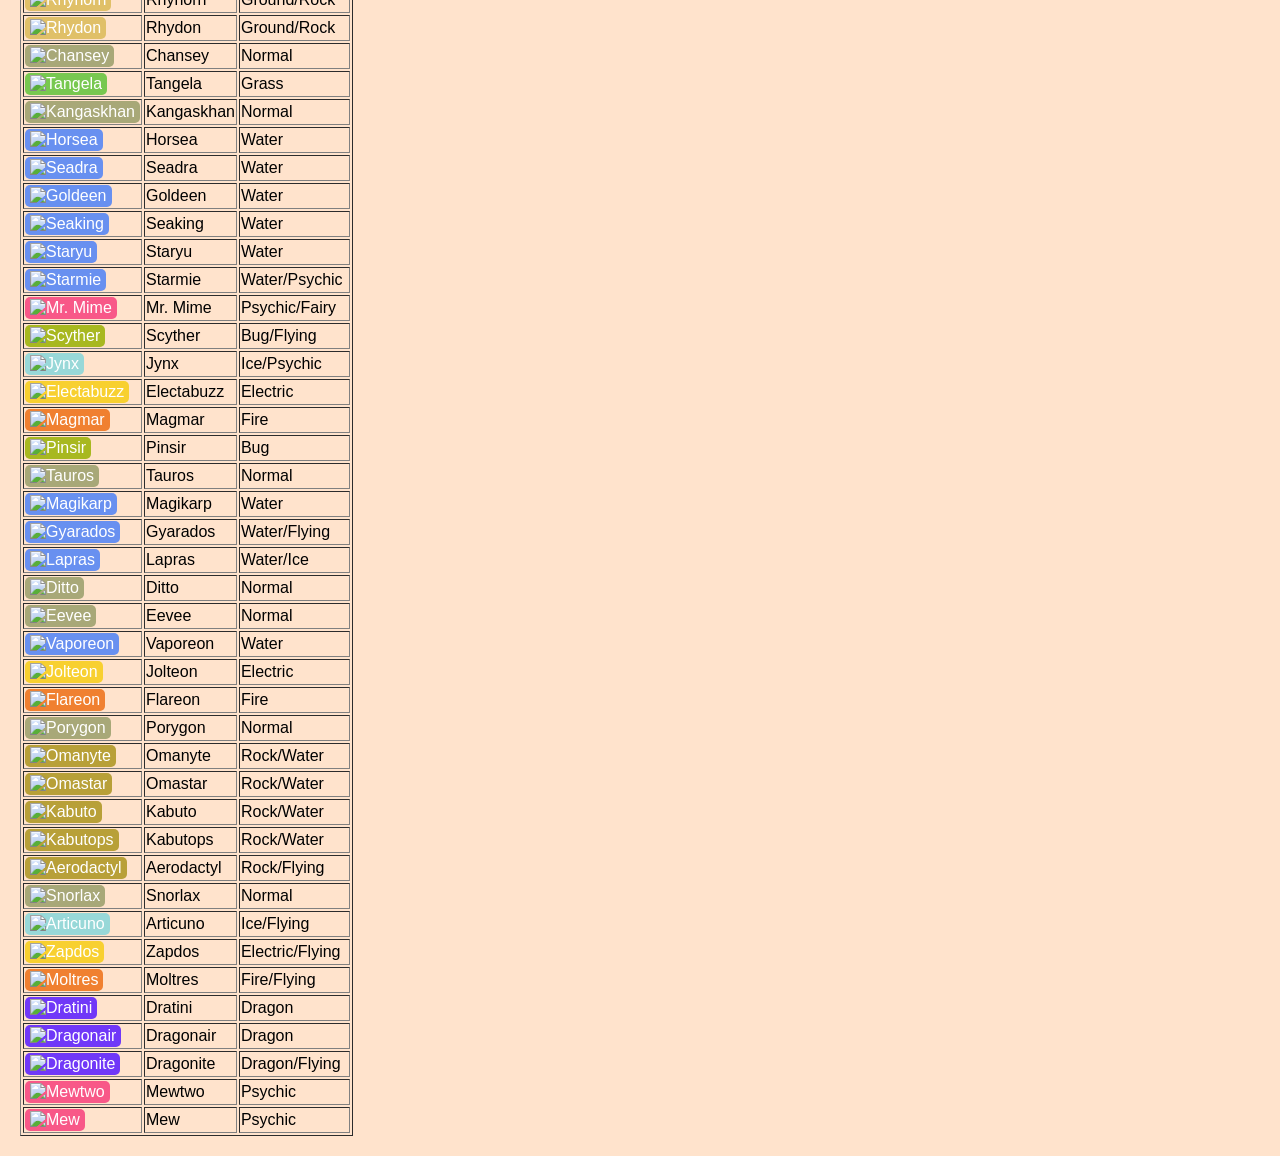
==== commit b98a7316: "ajuste de classes e inicio de customização com css" ====
--- a/Gen 1.html
+++ b/Gen 1.html
@@ -3,8 +3,11 @@
 <head>
     <meta charset="UTF-8">
     <title>Gen 1 Pokemon</title>
-        <head>Pokemon #1 ao #151 da pokedex</head>
-        <br>
+    <link href="Gen 1.css" rel="stylesheet">
+</head>
+    <div>
+        <h1>Pokemon #1 ao #151 da pokedex</h1>
+    </div>
         <body>
             <table border="1">
                 <tr>
@@ -13,756 +16,756 @@
                     <th>Tipo</th>
                 </tr>
                 <tr>
-                    <td><img src="https://raw.githubusercontent.com/PokeAPI/sprites/master/sprites/pokemon/1.png" alt="Bulbasaur"></td>
-                    <td>Bulbasaur</td>
-                    <td>Grass/Poison</td>
-                </tr>
-                <tr>
-                    <td><img src="https://raw.githubusercontent.com/PokeAPI/sprites/master/sprites/pokemon/2.png" alt="Venossaur"></td>
+                    <td><img class="type-grass" class="type-poison" src="https://raw.githubusercontent.com/PokeAPI/sprites/master/sprites/pokemon/1.png" alt="Bulbasaur"></td>
+                    <td class="type-grass">Bulbasaur</td>
+                    <td>Grass/Poison</td>
+                </tr>
+                <tr>
+                    <td><img class="type-grass" class="type-poison" src="https://raw.githubusercontent.com/PokeAPI/sprites/master/sprites/pokemon/2.png" alt="Venossaur"></td>
                     <td>Venossaur</td>
                     <td>Grass/Poison</td>
                 </tr>
                 <tr>
-                    <td><img src="https://raw.githubusercontent.com/PokeAPI/sprites/master/sprites/pokemon/3.png" alt="Ivysaur"></td>
+                    <td><img class="type-grass" class="type-poison" src="https://raw.githubusercontent.com/PokeAPI/sprites/master/sprites/pokemon/3.png" alt="Ivysaur"></td>
                     <td>Ivysaur</td>
                     <td>Grass/Poison</td>
                 <tr>
-                    <td><img src="https://raw.githubusercontent.com/PokeAPI/sprites/master/sprites/pokemon/4.png" alt="Charmander"></td>
+                    <td><img class="type-fire" src="https://raw.githubusercontent.com/PokeAPI/sprites/master/sprites/pokemon/4.png" alt="Charmander"></td>
                     <td>Charmander</td>
                     <td>Fire</td>
                 </tr>
                 <tr>
-                    <td><img src="https://raw.githubusercontent.com/PokeAPI/sprites/master/sprites/pokemon/5.png" alt="Charmeleon"></td>
+                    <td><img class="type-fire" src="https://raw.githubusercontent.com/PokeAPI/sprites/master/sprites/pokemon/5.png" alt="Charmeleon"></td>
                     <td>Charmeleon</td>
                     <td>Fire</td>
                 </tr>
                 <tr>
-                    <td><img src="https://raw.githubusercontent.com/PokeAPI/sprites/master/sprites/pokemon/6.png" alt="Charizard"></td>
+                    <td><img class="type-fire" class="type-flying" src="https://raw.githubusercontent.com/PokeAPI/sprites/master/sprites/pokemon/6.png" alt="Charizard"></td>
                     <td>Charizard</td>
                     <td>Fire/Flying</td>
                 </tr>
                 <tr>
-                    <td><img src="https://raw.githubusercontent.com/PokeAPI/sprites/master/sprites/pokemon/7.png" alt="Squirtle"></td>
+                    <td><img class="type-water" src="https://raw.githubusercontent.com/PokeAPI/sprites/master/sprites/pokemon/7.png" alt="Squirtle"></td>
                     <td>Squirtle</td>
                     <td>Water</td>
                 </tr>
                 <tr>
-                    <td><img src="https://raw.githubusercontent.com/PokeAPI/sprites/master/sprites/pokemon/8.png" alt="Wartortle"></td>
+                    <td><img class="type-water" src="https://raw.githubusercontent.com/PokeAPI/sprites/master/sprites/pokemon/8.png" alt="Wartortle"></td>
                     <td>Wartortle</td>
                     <td>Water</td>
                 </tr>
                 <tr>
-                    <td><img src="https://raw.githubusercontent.com/PokeAPI/sprites/master/sprites/pokemon/9.png" alt="Blastoise"></td>
+                    <td><img class="type-water" src="https://raw.githubusercontent.com/PokeAPI/sprites/master/sprites/pokemon/9.png" alt="Blastoise"></td>
                     <td>Blastoise</td>
                     <td>Water</td>
                 </tr>
                 <tr>
-                    <td><img src="https://raw.githubusercontent.com/PokeAPI/sprites/master/sprites/pokemon/10.png" alt="Caterpie"></td>
+                    <td><img class="type-bug" src="https://raw.githubusercontent.com/PokeAPI/sprites/master/sprites/pokemon/10.png" alt="Caterpie"></td>
                     <td>Caterpie</td>
                     <td>Bug</td>
                 </tr>
                 <tr>
-                    <td><img src="https://raw.githubusercontent.com/PokeAPI/sprites/master/sprites/pokemon/11.png" alt="Metapod"></td>
+                    <td><img class="type-bug" src="https://raw.githubusercontent.com/PokeAPI/sprites/master/sprites/pokemon/11.png" alt="Metapod"></td>
                     <td>Metapod</td>
                     <td>Bug</td>
                 </tr>
                 <tr>
-                    <td><img src="https://raw.githubusercontent.com/PokeAPI/sprites/master/sprites/pokemon/12.png" alt="Butterfree"></td>
+                    <td><img class="type-bug" class="type-flying" src="https://raw.githubusercontent.com/PokeAPI/sprites/master/sprites/pokemon/12.png" alt="Butterfree"></td>
                     <td>Butterfree</td>
                     <td>Bug/Flying</td>
                 </tr>
                 <tr>
-                    <td><img src="https://raw.githubusercontent.com/PokeAPI/sprites/master/sprites/pokemon/13.png" alt="Weedle"></td>
+                    <td><img class="type-bug" class="type-poison" src="https://raw.githubusercontent.com/PokeAPI/sprites/master/sprites/pokemon/13.png" alt="Weedle"></td>
                     <td>Weedle</td>
                     <td>Bug/Poison</td>
                 </tr>
                 <tr>
-                    <td><img src="https://raw.githubusercontent.com/PokeAPI/sprites/master/sprites/pokemon/14.png" alt="Kakuna"></td>
+                    <td><img class="type-bug" class="type-poison" src="https://raw.githubusercontent.com/PokeAPI/sprites/master/sprites/pokemon/14.png" alt="Kakuna"></td>
                     <td>Kakuna</td>
                     <td>Bug/Poison</td>
                 </tr>
                 <tr>
-                    <td><img src="https://raw.githubusercontent.com/PokeAPI/sprites/master/sprites/pokemon/15.png" alt="Beedrill"></td>
+                    <td><img class="type-bug" class="type-poison" src="https://raw.githubusercontent.com/PokeAPI/sprites/master/sprites/pokemon/15.png" alt="Beedrill"></td>
                     <td>Beedrill</td>
                     <td>Bug/Poison</td>
                 </tr>
                 <tr>
-                    <td><img src="https://raw.githubusercontent.com/PokeAPI/sprites/master/sprites/pokemon/16.png" alt="Pidgey"></td>
+                    <td><img class="type-flying" class="type-normal" src="https://raw.githubusercontent.com/PokeAPI/sprites/master/sprites/pokemon/16.png" alt="Pidgey"></td>
                     <td>Pidgey</td>
-                    <td>Normal/Flying</td>
-                </tr>
-                <tr>
-                    <td><img src="https://raw.githubusercontent.com/PokeAPI/sprites/master/sprites/pokemon/17.png" alt="Pidgeotto"></td>
+                    <td>Flying/Normal</td>
+                </tr>
+                <tr>
+                    <td><img class="type-flying" class="type-normal" src="https://raw.githubusercontent.com/PokeAPI/sprites/master/sprites/pokemon/17.png" alt="Pidgeotto"></td>
                     <td>Pidgeotto</td>
-                    <td>Normal/Flying</td>
-                </tr>
-                <tr>
-                    <td><img src="https://raw.githubusercontent.com/PokeAPI/sprites/master/sprites/pokemon/18.png" alt="Pidgeot"></td>
+                    <td>Flying/Normal</td>
+                </tr>
+                <tr>
+                    <td><img class="type-flying" class="type-normal" src="https://raw.githubusercontent.com/PokeAPI/sprites/master/sprites/pokemon/18.png" alt="Pidgeot"></td>
                     <td>Pidgeot</td>
-                    <td>Normal/Flying</td>
-                </tr>
-                <tr>
-                    <td><img src="https://raw.githubusercontent.com/PokeAPI/sprites/master/sprites/pokemon/19.png" alt="Rattata"></td>
+                    <td>Flying/Normal</td>
+                </tr>
+                <tr>
+                    <td><img class="type-normal" src="https://raw.githubusercontent.com/PokeAPI/sprites/master/sprites/pokemon/19.png" alt="Rattata"></td>
                     <td>Rattata</td>
                     <td>Normal</td>
                 </tr>
                 <tr>
-                    <td><img src="https://raw.githubusercontent.com/PokeAPI/sprites/master/sprites/pokemon/20.png" alt="Raticate"></td>
+                    <td><img class="type-normal" src="https://raw.githubusercontent.com/PokeAPI/sprites/master/sprites/pokemon/20.png" alt="Raticate"></td>
                     <td>Raticate</td>
                     <td>Normal</td>
                 </tr>
                 <tr>
-                    <td><img src="https://raw.githubusercontent.com/PokeAPI/sprites/master/sprites/pokemon/21.png" alt="Spearow"></td>
+                    <td><img class="type-flying" class="type-normal" src="https://raw.githubusercontent.com/PokeAPI/sprites/master/sprites/pokemon/21.png" alt="Spearow"></td>
                     <td>Spearow</td>
-                    <td>Normal/Flying</td>
-                </tr>
-                <tr>
-                    <td><img src="https://raw.githubusercontent.com/PokeAPI/sprites/master/sprites/pokemon/22.png" alt="Fearow"></td>
+                    <td>Flying/Normal</td>
+                </tr>
+                <tr>
+                    <td><img class="type-flying" class="type-normal" src="https://raw.githubusercontent.com/PokeAPI/sprites/master/sprites/pokemon/22.png" alt="Fearow"></td>
                     <td>Fearow</td>
-                    <td>Normal/Flying</td>
-                </tr>
-                <tr>
-                    <td><img src="https://raw.githubusercontent.com/PokeAPI/sprites/master/sprites/pokemon/23.png" alt="Ekans"></td>
+                    <td>Flying/Normal</td>
+                </tr>
+                <tr>
+                    <td><img class="type-poison" src="https://raw.githubusercontent.com/PokeAPI/sprites/master/sprites/pokemon/23.png" alt="Ekans"></td>
                     <td>Ekans</td>
                     <td>Poison</td>
                 </tr>
                 <tr>
-                    <td><img src="https://raw.githubusercontent.com/PokeAPI/sprites/master/sprites/pokemon/24.png" alt="Arbok"></td>
+                    <td><img class="type-poison" src="https://raw.githubusercontent.com/PokeAPI/sprites/master/sprites/pokemon/24.png" alt="Arbok"></td>
                     <td>Arbok</td>
                     <td>Poison</td>
                 </tr>
                 <tr>
-                    <td><img src="https://raw.githubusercontent.com/PokeAPI/sprites/master/sprites/pokemon/25.png" alt="Pikachu"></td>
+                    <td><img class="type-electric" src="https://raw.githubusercontent.com/PokeAPI/sprites/master/sprites/pokemon/25.png" alt="Pikachu"></td>
                     <td>Pikachu</td>
                     <td>Electric</td>
                 </tr>
                 <tr>
-                    <td><img src="https://raw.githubusercontent.com/PokeAPI/sprites/master/sprites/pokemon/26.png" alt="Raichu"></td>
+                    <td><img class="type-electric" src="https://raw.githubusercontent.com/PokeAPI/sprites/master/sprites/pokemon/26.png" alt="Raichu"></td>
                     <td>Raichu</td>
                     <td>Electric</td>
                 </tr>
                 <tr>
-                    <td><img src="https://raw.githubusercontent.com/PokeAPI/sprites/master/sprites/pokemon/27.png" alt="Sandshrew"></td>
+                    <td><img class="type-ground" src="https://raw.githubusercontent.com/PokeAPI/sprites/master/sprites/pokemon/27.png" alt="Sandshrew"></td>
                     <td>Sandshrew</td>
                     <td>Ground</td>
                 </tr>
                 <tr>
-                    <td><img src="https://raw.githubusercontent.com/PokeAPI/sprites/master/sprites/pokemon/28.png" alt="Sandslash"></td>
+                    <td><img class="type-ground" src="https://raw.githubusercontent.com/PokeAPI/sprites/master/sprites/pokemon/28.png" alt="Sandslash"></td>
                     <td>Sandslash</td>
                     <td>Ground</td>
                 </tr>
                 <tr>
-                    <td><img src="https://raw.githubusercontent.com/PokeAPI/sprites/master/sprites/pokemon/29.png" alt="Nidoran♀"></td>
+                    <td><img class="type-poison" src="https://raw.githubusercontent.com/PokeAPI/sprites/master/sprites/pokemon/29.png" alt="Nidoran♀"></td>
                     <td>Nidoran♀</td>
                     <td>Poison</td>
                 </tr>
                 <tr>
-                    <td><img src="https://raw.githubusercontent.com/PokeAPI/sprites/master/sprites/pokemon/30.png" alt="Nidorina"></td>
+                    <td><img class="type-poison" src="https://raw.githubusercontent.com/PokeAPI/sprites/master/sprites/pokemon/30.png" alt="Nidorina"></td>
                     <td>Nidorina</td>
                     <td>Poison</td>
                 </tr>
                 <tr>
-                    <td><img src="https://raw.githubusercontent.com/PokeAPI/sprites/master/sprites/pokemon/31.png" alt="Nidoqueen"></td>
+                    <td><img class="type-poison" class="type-ground" src="https://raw.githubusercontent.com/PokeAPI/sprites/master/sprites/pokemon/31.png" alt="Nidoqueen"></td>
                     <td>Nidoqueen</td>
                     <td>Poison/Ground</td>
                 </tr>
                 <tr>
-                    <td><img src="https://raw.githubusercontent.com/PokeAPI/sprites/master/sprites/pokemon/32.png" alt="Nidoran♂"></td>
+                    <td><img class="type-poison" src="https://raw.githubusercontent.com/PokeAPI/sprites/master/sprites/pokemon/32.png" alt="Nidoran♂"></td>
                     <td>Nidoran♂</td>
                     <td>Poison</td>
                 </tr>
                 <tr>
-                    <td><img src="https://raw.githubusercontent.com/PokeAPI/sprites/master/sprites/pokemon/33.png" alt="Nidorino"></td>
+                    <td><img class="type-poison" src="https://raw.githubusercontent.com/PokeAPI/sprites/master/sprites/pokemon/33.png" alt="Nidorino"></td>
                     <td>Nidorino</td>
                     <td>Poison</td>
                 </tr>
                 <tr>
-                    <td><img src="https://raw.githubusercontent.com/PokeAPI/sprites/master/sprites/pokemon/34.png" alt="Nidoking"></td>
+                    <td><img class="type-poison" class="type-ground" src="https://raw.githubusercontent.com/PokeAPI/sprites/master/sprites/pokemon/34.png" alt="Nidoking"></td>
                     <td>Nidoking</td>
                     <td>Poison/Ground</td>
                 </tr>
                 <tr>
-                    <td><img src="https://raw.githubusercontent.com/PokeAPI/sprites/master/sprites/pokemon/35.png" alt="Clefairy"></td>
+                    <td><img class="type-fairy" src="https://raw.githubusercontent.com/PokeAPI/sprites/master/sprites/pokemon/35.png" alt="Clefairy"></td>
                     <td>Clefairy</td>
                     <td>Fairy</td>
                 </tr>
                 <tr>
-                    <td><img src="https://raw.githubusercontent.com/PokeAPI/sprites/master/sprites/pokemon/36.png" alt="Clefable"></td>
+                    <td><img class="type-fairy" src="https://raw.githubusercontent.com/PokeAPI/sprites/master/sprites/pokemon/36.png" alt="Clefable"></td>
                     <td>Clefable</td>
                     <td>Fairy</td>
                 </tr>
                 <tr>
-                    <td><img src="https://raw.githubusercontent.com/PokeAPI/sprites/master/sprites/pokemon/37.png" alt="Vulpix"></td>
+                    <td><img class="type-fire" src="https://raw.githubusercontent.com/PokeAPI/sprites/master/sprites/pokemon/37.png" alt="Vulpix"></td>
                     <td>Vulpix</td>
                     <td>Fire</td>
                 </tr>
                 <tr>
-                    <td><img src="https://raw.githubusercontent.com/PokeAPI/sprites/master/sprites/pokemon/38.png" alt="Ninetales"></td>
+                    <td><img class="type-fire" src="https://raw.githubusercontent.com/PokeAPI/sprites/master/sprites/pokemon/38.png" alt="Ninetales"></td>
                     <td>Ninetales</td>
                     <td>Fire</td>
                 </tr>
                 <tr>
-                    <td><img src="https://raw.githubusercontent.com/PokeAPI/sprites/master/sprites/pokemon/39.png" alt="Jigglypuff"></td>
+                    <td><img class="type-fairy" class="type-normal" src="https://raw.githubusercontent.com/PokeAPI/sprites/master/sprites/pokemon/39.png" alt="Jigglypuff"></td>
                     <td>Jigglypuff</td>
-                    <td>Normal/Fairy</td>
-                </tr>
-                <tr>
-                    <td><img src="https://raw.githubusercontent.com/PokeAPI/sprites/master/sprites/pokemon/40.png" alt="Wigglytuff"></td>
+                    <td>Fairy/Normal</td>
+                </tr>
+                <tr>
+                    <td><img class="type-fairy" class="type-normal" src="https://raw.githubusercontent.com/PokeAPI/sprites/master/sprites/pokemon/40.png" alt="Wigglytuff"></td>
                     <td>Wigglytuff</td>
-                    <td>Normal/Fairy</td>
-                </tr>
-                <tr>
-                    <td><img src="https://raw.githubusercontent.com/PokeAPI/sprites/master/sprites/pokemon/41.png" alt="Zubat"></td>
+                    <td>Fairy/Normal</td>
+                </tr>
+                <tr>
+                    <td><img class="type-poison" class="type-flying" src="https://raw.githubusercontent.com/PokeAPI/sprites/master/sprites/pokemon/41.png" alt="Zubat"></td>
                     <td>Zubat</td>
                     <td>Poison/Flying</td>
                 </tr>
                 <tr>
-                    <td><img src="https://raw.githubusercontent.com/PokeAPI/sprites/master/sprites/pokemon/42.png" alt="Golbat"></td>
+                    <td><img class="type-poison" class="type-flying" src="https://raw.githubusercontent.com/PokeAPI/sprites/master/sprites/pokemon/42.png" alt="Golbat"></td>
                     <td>Golbat</td>
                     <td>Poison/Flying</td>
                 </tr>
                 <tr>
-                    <td><img src="https://raw.githubusercontent.com/PokeAPI/sprites/master/sprites/pokemon/43.png" alt="Oddish"></td>
+                    <td><img class="type-grass" class="type-poison" src="https://raw.githubusercontent.com/PokeAPI/sprites/master/sprites/pokemon/43.png" alt="Oddish"></td>
                     <td>Oddish</td>
                     <td>Grass/Poison</td>
                 </tr>
                 <tr>
-                    <td><img src="https://raw.githubusercontent.com/PokeAPI/sprites/master/sprites/pokemon/44.png" alt="Gloom"></td>
+                    <td><img class="type-grass" class="type-poison" src="https://raw.githubusercontent.com/PokeAPI/sprites/master/sprites/pokemon/44.png" alt="Gloom"></td>
                     <td>Gloom</td>
                     <td>Grass/Poison</td>
                 </tr>
                 <tr>
-                    <td><img src="https://raw.githubusercontent.com/PokeAPI/sprites/master/sprites/pokemon/45.png" alt="Vileplume"></td>
+                    <td><img class="type-grass" class="type-poison" src="https://raw.githubusercontent.com/PokeAPI/sprites/master/sprites/pokemon/45.png" alt="Vileplume"></td>
                     <td>Vileplume</td>
                     <td>Grass/Poison</td>
                 </tr>
                 <tr>
-                    <td><img src="https://raw.githubusercontent.com/PokeAPI/sprites/master/sprites/pokemon/46.png" alt="Paras"></td>
+                    <td><img class="type-bug" class="type-grass" src="https://raw.githubusercontent.com/PokeAPI/sprites/master/sprites/pokemon/46.png" alt="Paras"></td>
                     <td>Paras</td>
                     <td>Bug/Grass</td>
                 </tr>
                 <tr>
-                    <td><img src="https://raw.githubusercontent.com/PokeAPI/sprites/master/sprites/pokemon/47.png" alt="Parasect"></td>
+                    <td><img class="type-bug" class="type-grass" src="https://raw.githubusercontent.com/PokeAPI/sprites/master/sprites/pokemon/47.png" alt="Parasect"></td>
                     <td>Parasect</td>
                     <td>Bug/Grass</td>
                 </tr>
                 <tr>
-                    <td><img src="https://raw.githubusercontent.com/PokeAPI/sprites/master/sprites/pokemon/48.png" alt="Venonat"></td>
+                    <td><img class="type-bug" class="type-poison" src="https://raw.githubusercontent.com/PokeAPI/sprites/master/sprites/pokemon/48.png" alt="Venonat"></td>
                     <td>Venonat</td>
                     <td>Bug/Poison</td>
                 </tr>
                 <tr>
-                    <td><img src="https://raw.githubusercontent.com/PokeAPI/sprites/master/sprites/pokemon/49.png" alt="Venomoth"></td>
+                    <td><img class="type-bug" class="type-poison" src="https://raw.githubusercontent.com/PokeAPI/sprites/master/sprites/pokemon/49.png" alt="Venomoth"></td>
                     <td>Venomoth</td>
                     <td>Bug/Poison</td>
                 </tr>
                 <tr>
-                    <td><img src="https://raw.githubusercontent.com/PokeAPI/sprites/master/sprites/pokemon/50.png" alt="Diglett"></td>
+                    <td><img class="type-ground" src="https://raw.githubusercontent.com/PokeAPI/sprites/master/sprites/pokemon/50.png" alt="Diglett"></td>
                     <td>Diglett</td>
                     <td>Ground</td>
                 </tr>
                 <tr>
-                    <td><img src="https://raw.githubusercontent.com/PokeAPI/sprites/master/sprites/pokemon/51.png" alt="Dugtrio"></td>
+                    <td><img class="type-ground" src="https://raw.githubusercontent.com/PokeAPI/sprites/master/sprites/pokemon/51.png" alt="Dugtrio"></td>
                     <td>Dugtrio</td>
                     <td>Ground</td>
                 </tr>
                 <tr>
-                    <td><img src="https://raw.githubusercontent.com/PokeAPI/sprites/master/sprites/pokemon/52.png" alt="Meowth"></td>
+                    <td><img class="type-normal"  src="https://raw.githubusercontent.com/PokeAPI/sprites/master/sprites/pokemon/52.png" alt="Meowth"></td>
                     <td>Meowth</td>
                     <td>Normal</td>
                 </tr>
                 <tr>
-                    <td><img src="https://raw.githubusercontent.com/PokeAPI/sprites/master/sprites/pokemon/53.png" alt="Persian"></td>
+                    <td><img class="type-normal" src="https://raw.githubusercontent.com/PokeAPI/sprites/master/sprites/pokemon/53.png" alt="Persian"></td>
                     <td>Persian</td>
                     <td>Normal</td>
                 </tr>
                 <tr>
-                    <td><img src="https://raw.githubusercontent.com/PokeAPI/sprites/master/sprites/pokemon/54.png" alt="Psyduck"></td>
+                    <td><img class="type-water" src="https://raw.githubusercontent.com/PokeAPI/sprites/master/sprites/pokemon/54.png" alt="Psyduck"></td>
                     <td>Psyduck</td>
                     <td>Water</td>
                 </tr>
                 <tr>
-                    <td><img src="https://raw.githubusercontent.com/PokeAPI/sprites/master/sprites/pokemon/55.png" alt="Golduck"></td>
+                    <td><img class="type-water" src="https://raw.githubusercontent.com/PokeAPI/sprites/master/sprites/pokemon/55.png" alt="Golduck"></td>
                     <td>Golduck</td>
                     <td>Water</td>
                 </tr>
                 <tr>
-                    <td><img src="https://raw.githubusercontent.com/PokeAPI/sprites/master/sprites/pokemon/56.png" alt="Mankey"></td>
+                    <td><img class="type-fighting" src="https://raw.githubusercontent.com/PokeAPI/sprites/master/sprites/pokemon/56.png" alt="Mankey"></td>
                     <td>Mankey</td>
                     <td>Fighting</td>
                 </tr>
                 <tr>
-                    <td><img src="https://raw.githubusercontent.com/PokeAPI/sprites/master/sprites/pokemon/57.png" alt="Primeape"></td>
+                    <td><img class="type-fighting" src="https://raw.githubusercontent.com/PokeAPI/sprites/master/sprites/pokemon/57.png" alt="Primeape"></td>
                     <td>Primeape</td>
                     <td>Fighting</td>
                 </tr>
                 <tr>
-                    <td><img src="https://raw.githubusercontent.com/PokeAPI/sprites/master/sprites/pokemon/58.png" alt="Growlithe"></td>
+                    <td><img class="type-fire" src="https://raw.githubusercontent.com/PokeAPI/sprites/master/sprites/pokemon/58.png" alt="Growlithe"></td>
                     <td>Growlithe</td>
                     <td>Fire</td>
                 </tr>
                 <tr>
-                    <td><img src="https://raw.githubusercontent.com/PokeAPI/sprites/master/sprites/pokemon/59.png" alt="Arcanine"></td>
+                    <td><img class="type-fire" src="https://raw.githubusercontent.com/PokeAPI/sprites/master/sprites/pokemon/59.png" alt="Arcanine"></td>
                     <td>Arcanine</td>
                     <td>Fire</td>
                 </tr>
                 <tr>
-                    <td><img src="https://raw.githubusercontent.com/PokeAPI/sprites/master/sprites/pokemon/60.png" alt="Poliwag"></td>
+                    <td><img class="type-water" src="https://raw.githubusercontent.com/PokeAPI/sprites/master/sprites/pokemon/60.png" alt="Poliwag"></td>
                     <td>Poliwag</td>
                     <td>Water</td>
                 </tr>
                 <tr>
-                    <td><img src="https://raw.githubusercontent.com/PokeAPI/sprites/master/sprites/pokemon/61.png" alt="Poliwhirl"></td>
+                    <td><img class="type-water" src="https://raw.githubusercontent.com/PokeAPI/sprites/master/sprites/pokemon/61.png" alt="Poliwhirl"></td>
                     <td>Poliwhirl</td>
                     <td>Water</td>
                 </tr>
                 <tr>
-                    <td><img src="https://raw.githubusercontent.com/PokeAPI/sprites/master/sprites/pokemon/62.png" alt="Poliwrath"></td>
+                    <td><img class="type-water" class="type-fighting" src="https://raw.githubusercontent.com/PokeAPI/sprites/master/sprites/pokemon/62.png" alt="Poliwrath"></td>
                     <td>Poliwrath</td>
                     <td>Water/Fighting</td>
                 </tr>
                 <tr>
-                    <td><img src="https://raw.githubusercontent.com/PokeAPI/sprites/master/sprites/pokemon/63.png" alt="Abra"></td>
+                    <td><img class="type-psychic" src="https://raw.githubusercontent.com/PokeAPI/sprites/master/sprites/pokemon/63.png" alt="Abra"></td>
                     <td>Abra</td>
                     <td>Psychic</td>
                 </tr>
                 <tr>
-                    <td><img src="https://raw.githubusercontent.com/PokeAPI/sprites/master/sprites/pokemon/64.png" alt="Kadabra"></td>
+                    <td><img class="type-psychic" src="https://raw.githubusercontent.com/PokeAPI/sprites/master/sprites/pokemon/64.png" alt="Kadabra"></td>
                     <td>Kadabra</td>
                     <td>Psychic</td>
                 </tr>
                 <tr>
-                    <td><img src="https://raw.githubusercontent.com/PokeAPI/sprites/master/sprites/pokemon/65.png" alt="Alakazam"></td>
+                    <td><img class="type-psychic" src="https://raw.githubusercontent.com/PokeAPI/sprites/master/sprites/pokemon/65.png" alt="Alakazam"></td>
                     <td>Alakazam</td>
                     <td>Psychic</td>
                 </tr>
                 <tr>
-                    <td><img src="https://raw.githubusercontent.com/PokeAPI/sprites/master/sprites/pokemon/66.png" alt="Machop"></td>
+                    <td><img class="type-fighting" src="https://raw.githubusercontent.com/PokeAPI/sprites/master/sprites/pokemon/66.png" alt="Machop"></td>
                     <td>Machop</td>
                     <td>Fighting</td>
                 </tr>
                 <tr>
-                    <td><img src="https://raw.githubusercontent.com/PokeAPI/sprites/master/sprites/pokemon/67.png" alt="Machoke"></td>
+                    <td><img class="type-fighting" src="https://raw.githubusercontent.com/PokeAPI/sprites/master/sprites/pokemon/67.png" alt="Machoke"></td>
                     <td>Machoke</td>
                     <td>Fighting</td>
                 </tr>
                 <tr>
-                    <td><img src="https://raw.githubusercontent.com/PokeAPI/sprites/master/sprites/pokemon/68.png" alt="Machamp"></td>
+                    <td><img class="type-fighting" src="https://raw.githubusercontent.com/PokeAPI/sprites/master/sprites/pokemon/68.png" alt="Machamp"></td>
                     <td>Machamp</td>
                     <td>Fighting</td>
                 </tr>
                 <tr>
-                    <td><img src="https://raw.githubusercontent.com/PokeAPI/sprites/master/sprites/pokemon/69.png" alt="Bellsprout"></td>
+                    <td><img class="type-grass" class="type-poison" src="https://raw.githubusercontent.com/PokeAPI/sprites/master/sprites/pokemon/69.png" alt="Bellsprout"></td>
                     <td>Bellsprout</td>
                     <td>Grass/Poison</td>
                 </tr>
                 <tr>
-                    <td><img src="https://raw.githubusercontent.com/PokeAPI/sprites/master/sprites/pokemon/70.png" alt="Weepinbell"></td>
+                    <td><img class="type-grass" class="type-poison" src="https://raw.githubusercontent.com/PokeAPI/sprites/master/sprites/pokemon/70.png" alt="Weepinbell"></td>
                     <td>Weepinbell</td>
                     <td>Grass/Poison</td>
                 </tr>
                 <tr>
-                    <td><img src="https://raw.githubusercontent.com/PokeAPI/sprites/master/sprites/pokemon/71.png" alt="Victreebel"></td>
+                    <td><img class="type-grass" class="type-poison" src="https://raw.githubusercontent.com/PokeAPI/sprites/master/sprites/pokemon/71.png" alt="Victreebel"></td>
                     <td>Victreebel</td>
                     <td>Grass/Poison</td>
                 </tr>
                 <tr>
-                    <td><img src="https://raw.githubusercontent.com/PokeAPI/sprites/master/sprites/pokemon/72.png" alt="Tentacool"></td>
+                    <td><img class="type-water" class="type-poison" src="https://raw.githubusercontent.com/PokeAPI/sprites/master/sprites/pokemon/72.png" alt="Tentacool"></td>
                     <td>Tentacool</td>
                     <td>Water/Poison</td>
                 </tr>
                 <tr>
-                    <td><img src="https://raw.githubusercontent.com/PokeAPI/sprites/master/sprites/pokemon/73.png" alt="Tentacruel"></td>
+                    <td><img class="type-water" class="type-poison" src="https://raw.githubusercontent.com/PokeAPI/sprites/master/sprites/pokemon/73.png" alt="Tentacruel"></td>
                     <td>Tentacruel</td>
                     <td>Water/Poison</td>
                 </tr>
                 <tr>
-                    <td><img src="https://raw.githubusercontent.com/PokeAPI/sprites/master/sprites/pokemon/74.png" alt="Geodude"></td>
+                    <td><img class="type-rock" class="type-ground" src="https://raw.githubusercontent.com/PokeAPI/sprites/master/sprites/pokemon/74.png" alt="Geodude"></td>
                     <td>Geodude</td>
                     <td>Rock/Ground</td>
                 </tr>
                 <tr>
-                    <td><img src="https://raw.githubusercontent.com/PokeAPI/sprites/master/sprites/pokemon/75.png" alt="Graveler"></td>
+                    <td><img class="type-rock" class="type-ground" src="https://raw.githubusercontent.com/PokeAPI/sprites/master/sprites/pokemon/75.png" alt="Graveler"></td>
                     <td>Graveler</td>
                     <td>Rock/Ground</td>
                 </tr>
                 <tr>
-                    <td><img src="https://raw.githubusercontent.com/PokeAPI/sprites/master/sprites/pokemon/76.png" alt="Golem"></td>
+                    <td><img class="type-rock" class="type-ground" src="https://raw.githubusercontent.com/PokeAPI/sprites/master/sprites/pokemon/76.png" alt="Golem"></td>
                     <td>Golem</td>
                     <td>Rock/Ground</td>
                 </tr>
                 <tr>
-                    <td><img src="https://raw.githubusercontent.com/PokeAPI/sprites/master/sprites/pokemon/77.png" alt="Ponyta"></td>
+                    <td><img class="type-fire" src="https://raw.githubusercontent.com/PokeAPI/sprites/master/sprites/pokemon/77.png" alt="Ponyta"></td>
                     <td>Ponyta</td>
                     <td>Fire</td>
                 </tr>
                 <tr>
-                    <td><img src="https://raw.githubusercontent.com/PokeAPI/sprites/master/sprites/pokemon/78.png" alt="Rapidash"></td>
+                    <td><img class="type-fire" src="https://raw.githubusercontent.com/PokeAPI/sprites/master/sprites/pokemon/78.png" alt="Rapidash"></td>
                     <td>Rapidash</td>
                     <td>Fire</td>
                 </tr>
                 <tr>
-                    <td><img src="https://raw.githubusercontent.com/PokeAPI/sprites/master/sprites/pokemon/79.png" alt="Slowpoke"></td>
+                    <td><img class="type-water" class="type-psychic" src="https://raw.githubusercontent.com/PokeAPI/sprites/master/sprites/pokemon/79.png" alt="Slowpoke"></td>
                     <td>Slowpoke</td>
                     <td>Water/Psychic</td>
                 </tr>
                 <tr>
-                    <td><img src="https://raw.githubusercontent.com/PokeAPI/sprites/master/sprites/pokemon/80.png" alt="Slowbro"></td>
+                    <td><img class="type-water" class="type-psychic" src="https://raw.githubusercontent.com/PokeAPI/sprites/master/sprites/pokemon/80.png" alt="Slowbro"></td>
                     <td>Slowbro</td>
                     <td>Water/Psychic</td>
                 </tr>
                 <tr>
-                    <td><img src="https://raw.githubusercontent.com/PokeAPI/sprites/master/sprites/pokemon/81.png" alt="Magnemite"></td>
+                    <td><img class="type-steel" class="type-electric" src="https://raw.githubusercontent.com/PokeAPI/sprites/master/sprites/pokemon/81.png" alt="Magnemite"></td>
                     <td>Magnemite</td>
                     <td>Electric/Steel</td>
                 </tr>
                 <tr>
-                    <td><img src="https://raw.githubusercontent.com/PokeAPI/sprites/master/sprites/pokemon/82.png" alt="Magneton"></td>
+                    <td><img class="type-steel" class="type-electric" src="https://raw.githubusercontent.com/PokeAPI/sprites/master/sprites/pokemon/82.png" alt="Magneton"></td>
                     <td>Magneton</td>
                     <td>Electric/Steel</td>
                 </tr>
                 <tr>
-                    <td><img src="https://raw.githubusercontent.com/PokeAPI/sprites/master/sprites/pokemon/83.png" alt="Farfetch'd"></td>
+                    <td><img class="type-flying" class="type-normal" src="https://raw.githubusercontent.com/PokeAPI/sprites/master/sprites/pokemon/83.png" alt="Farfetch'd"></td>
                     <td>Farfetch'd</td>
-                    <td>Normal/Flying</td>
-                </tr>
-                <tr>
-                    <td><img src="https://raw.githubusercontent.com/PokeAPI/sprites/master/sprites/pokemon/84.png" alt="Doduo"></td>
+                    <td>Flying/Normal</td>
+                </tr>
+                <tr>
+                    <td><img class="type-flying" class="type-normal" src="https://raw.githubusercontent.com/PokeAPI/sprites/master/sprites/pokemon/84.png" alt="Doduo"></td>
                     <td>Doduo</td>
-                    <td>Normal/Flying</td>
-                </tr>
-                <tr>
-                    <td><img src="https://raw.githubusercontent.com/PokeAPI/sprites/master/sprites/pokemon/85.png" alt="Dodrio"></td>
+                    <td>Flying/Normal</td>
+                </tr>
+                <tr>
+                    <td><img class="type-flying" class="type-normal" src="https://raw.githubusercontent.com/PokeAPI/sprites/master/sprites/pokemon/85.png" alt="Dodrio"></td>
                     <td>Dodrio</td>
-                    <td>Normal/Flying</td>
-                </tr>
-                <tr>
-                    <td><img src="https://raw.githubusercontent.com/PokeAPI/sprites/master/sprites/pokemon/86.png" alt="Seel"></td>
+                    <td>Flying/Normal</td>
+                </tr>
+                <tr>
+                    <td><img class="type-water" src="https://raw.githubusercontent.com/PokeAPI/sprites/master/sprites/pokemon/86.png" alt="Seel"></td>
                     <td>Seel</td>
                     <td>Water</td>
                 </tr>
                 <tr>
-                    <td><img src="https://raw.githubusercontent.com/PokeAPI/sprites/master/sprites/pokemon/87.png" alt="Dewgong"></td>
+                    <td><img class="type-water" class="type-ice" src="https://raw.githubusercontent.com/PokeAPI/sprites/master/sprites/pokemon/87.png" alt="Dewgong"></td>
                     <td>Dewgong</td>
                     <td>Water/Ice</td>
                 </tr>
                 <tr>
-                    <td><img src="https://raw.githubusercontent.com/PokeAPI/sprites/master/sprites/pokemon/88.png" alt="Grimer"></td>
+                    <td><img class="type-poison" src="https://raw.githubusercontent.com/PokeAPI/sprites/master/sprites/pokemon/88.png" alt="Grimer"></td>
                     <td>Grimer</td>
                     <td>Poison</td>
                 </tr>
                 <tr>
-                    <td><img src="https://raw.githubusercontent.com/PokeAPI/sprites/master/sprites/pokemon/89.png" alt="Muk"></td>
+                    <td><img class="type-poison" src="https://raw.githubusercontent.com/PokeAPI/sprites/master/sprites/pokemon/89.png" alt="Muk"></td>
                     <td>Muk</td>
                     <td>Poison</td>
                 </tr>
                 <tr>
-                    <td><img src="https://raw.githubusercontent.com/PokeAPI/sprites/master/sprites/pokemon/90.png" alt="Shellder"></td>
+                    <td><img class="type-water" src="https://raw.githubusercontent.com/PokeAPI/sprites/master/sprites/pokemon/90.png" alt="Shellder"></td>
                     <td>Shellder</td>
                     <td>Water</td>
                 </tr>
                 <tr>
-                    <td><img src="https://raw.githubusercontent.com/PokeAPI/sprites/master/sprites/pokemon/91.png" alt="Cloyster"></td>
+                    <td><img class="type-water" class="type-ice" src="https://raw.githubusercontent.com/PokeAPI/sprites/master/sprites/pokemon/91.png" alt="Cloyster"></td>
                     <td>Cloyster</td>
                     <td>Water/Ice</td>
                 </tr>
                 <tr>
-                    <td><img src="https://raw.githubusercontent.com/PokeAPI/sprites/master/sprites/pokemon/92.png" alt="Gastly"></td>
+                    <td><img class="type-ghost" class="type-poison" src="https://raw.githubusercontent.com/PokeAPI/sprites/master/sprites/pokemon/92.png" alt="Gastly"></td>
                     <td>Gastly</td>
                     <td>Ghost/Poison</td>
                 </tr>
                 <tr>
-                    <td><img src="https://raw.githubusercontent.com/PokeAPI/sprites/master/sprites/pokemon/93.png" alt="Haunter"></td>
+                    <td><img class="type-ghost" class="type-poison" src="https://raw.githubusercontent.com/PokeAPI/sprites/master/sprites/pokemon/93.png" alt="Haunter"></td>
                     <td>Haunter</td>
                     <td>Ghost/Poison</td>
                 </tr>
                 <tr>
-                    <td><img src="https://raw.githubusercontent.com/PokeAPI/sprites/master/sprites/pokemon/94.png" alt="Gengar"></td>
+                    <td><img class="type-ghost" class="type-poison" src="https://raw.githubusercontent.com/PokeAPI/sprites/master/sprites/pokemon/94.png" alt="Gengar"></td>
                     <td>Gengar</td>
                     <td>Ghost/Poison</td>
                 </tr>
                 <tr>
-                    <td><img src="https://raw.githubusercontent.com/PokeAPI/sprites/master/sprites/pokemon/95.png" alt="Onix"></td>
+                    <td><img class="type-rock" class="type-ground" src="https://raw.githubusercontent.com/PokeAPI/sprites/master/sprites/pokemon/95.png" alt="Onix"></td>
                     <td>Onix</td>
                     <td>Rock/Ground</td>
                 </tr>
                 <tr>
-                    <td><img src="https://raw.githubusercontent.com/PokeAPI/sprites/master/sprites/pokemon/96.png" alt="Drowzee"></td>
+                    <td><img class="type-psychic" src="https://raw.githubusercontent.com/PokeAPI/sprites/master/sprites/pokemon/96.png" alt="Drowzee"></td>
                     <td>Drowzee</td>
                     <td>Psychic</td>
                 </tr>
                 <tr>
-                    <td><img src="https://raw.githubusercontent.com/PokeAPI/sprites/master/sprites/pokemon/97.png" alt="Hypno"></td>
+                    <td><img class="type-psychic" src="https://raw.githubusercontent.com/PokeAPI/sprites/master/sprites/pokemon/97.png" alt="Hypno"></td>
                     <td>Hypno</td>
                     <td>Psychic</td>
                 </tr>
                 <tr>
-                    <td><img src="https://raw.githubusercontent.com/PokeAPI/sprites/master/sprites/pokemon/98.png" alt="Krabby"></td>
+                    <td><img class="type-water" src="https://raw.githubusercontent.com/PokeAPI/sprites/master/sprites/pokemon/98.png" alt="Krabby"></td>
                     <td>Krabby</td>
                     <td>Water</td>
                 </tr>
                 <tr>
-                    <td><img src="https://raw.githubusercontent.com/PokeAPI/sprites/master/sprites/pokemon/99.png" alt="Kingler"></td>
+                    <td><img class="type-water" src="https://raw.githubusercontent.com/PokeAPI/sprites/master/sprites/pokemon/99.png" alt="Kingler"></td>
                     <td>Kingler</td>
                     <td>Water</td>
                 </tr>
                 <tr>
-                    <td><img src="https://raw.githubusercontent.com/PokeAPI/sprites/master/sprites/pokemon/100.png" alt="Voltorb"></td>
+                    <td><img class="type-electric" src="https://raw.githubusercontent.com/PokeAPI/sprites/master/sprites/pokemon/100.png" alt="Voltorb"></td>
                     <td>Voltorb</td>
                     <td>Electric</td>
                 </tr>
                 <tr>
-                    <td><img src="https://raw.githubusercontent.com/PokeAPI/sprites/master/sprites/pokemon/101.png" alt="Electrode"></td>
+                    <td><img class="type-electric" src="https://raw.githubusercontent.com/PokeAPI/sprites/master/sprites/pokemon/101.png" alt="Electrode"></td>
                     <td>Electrode</td>
                     <td>Electric</td>
                 </tr>
                 <tr>
-                    <td><img src="https://raw.githubusercontent.com/PokeAPI/sprites/master/sprites/pokemon/102.png" alt="Exeggcute"></td>
+                    <td><img class="type-grass" class="type-psychic" src="https://raw.githubusercontent.com/PokeAPI/sprites/master/sprites/pokemon/102.png" alt="Exeggcute"></td>
                     <td>Exeggcute</td>
                     <td>Grass/Psychic</td>
                 </tr>
                 <tr>
-                    <td><img src="https://raw.githubusercontent.com/PokeAPI/sprites/master/sprites/pokemon/103.png" alt="Exeggutor"></td>
+                    <td><img class="type-grass" class="type-psychic" src="https://raw.githubusercontent.com/PokeAPI/sprites/master/sprites/pokemon/103.png" alt="Exeggutor"></td>
                     <td>Exeggutor</td>
                     <td>Grass/Psychic</td>
                 </tr>
                 <tr>
-                    <td><img src="https://raw.githubusercontent.com/PokeAPI/sprites/master/sprites/pokemon/104.png" alt="Cubone"></td>
+                    <td><img class="type-ground" src="https://raw.githubusercontent.com/PokeAPI/sprites/master/sprites/pokemon/104.png" alt="Cubone"></td>
                     <td>Cubone</td>
                     <td>Ground</td>
                 </tr>
                 <tr>
-                    <td><img src="https://raw.githubusercontent.com/PokeAPI/sprites/master/sprites/pokemon/105.png" alt="Marowak"></td>
+                    <td><img class="type-ground" src="https://raw.githubusercontent.com/PokeAPI/sprites/master/sprites/pokemon/105.png" alt="Marowak"></td>
                     <td>Marowak</td>
                     <td>Ground</td>
                 </tr>
-                <tr>
-                    <td><img src="https://raw.githubusercontent.com/PokeAPI/sprites/master/sprites/pokemon/106.png" alt="Hitmonlee"></td>
+                <tr>    
+                    <td><img class="type-fighting" src="https://raw.githubusercontent.com/PokeAPI/sprites/master/sprites/pokemon/106.png" alt="Hitmonlee"></td>
                     <td>Hitmonlee</td>
                     <td>Fighting</td>
                 </tr>
                 <tr>    
-                    <td><img src="https://raw.githubusercontent.com/PokeAPI/sprites/master/sprites/pokemon/107.png" alt="Hitmonchan"></td>
+                    <td><img class="type-fighting" src="https://raw.githubusercontent.com/PokeAPI/sprites/master/sprites/pokemon/107.png" alt="Hitmonchan"></td>
                     <td>Hitmonchan</td>
                     <td>Fighting</td>
                 </tr>
                 <tr>
-                    <td><img src="https://raw.githubusercontent.com/PokeAPI/sprites/master/sprites/pokemon/108.png" alt="Lickitung"></td>
+                    <td><img class="type-normal" src="https://raw.githubusercontent.com/PokeAPI/sprites/master/sprites/pokemon/108.png" alt="Lickitung"></td>
                     <td>Lickitung</td>
                     <td>Normal</td>
                 </tr>
                 <tr>
-                    <td><img src="https://raw.githubusercontent.com/PokeAPI/sprites/master/sprites/pokemon/109.png" alt="Koffing"></td>
+                    <td><img class="type-poison" src="https://raw.githubusercontent.com/PokeAPI/sprites/master/sprites/pokemon/109.png" alt="Koffing"></td>
                     <td>Koffing</td>
                     <td>Poison</td>
                 </tr>
                 <tr>
-                    <td><img src="https://raw.githubusercontent.com/PokeAPI/sprites/master/sprites/pokemon/110.png" alt="Weezing"></td>
+                    <td><img class="type-poison" src="https://raw.githubusercontent.com/PokeAPI/sprites/master/sprites/pokemon/110.png" alt="Weezing"></td>
                     <td>Weezing</td>
                     <td>Poison</td>
                 </tr>
                 <tr>
-                    <td><img src="https://raw.githubusercontent.com/PokeAPI/sprites/master/sprites/pokemon/111.png" alt="Rhyhorn"></td>
+                    <td><img class="type-ground" class="type-rock" src="https://raw.githubusercontent.com/PokeAPI/sprites/master/sprites/pokemon/111.png" alt="Rhyhorn"></td>
                     <td>Rhyhorn</td>
                     <td>Ground/Rock</td>
                 </tr>
                 <tr>
-                    <td><img src="https://raw.githubusercontent.com/PokeAPI/sprites/master/sprites/pokemon/112.png" alt="Rhydon"></td>
+                    <td><img class="type-ground" class="type-rock" src="https://raw.githubusercontent.com/PokeAPI/sprites/master/sprites/pokemon/112.png" alt="Rhydon"></td>
                     <td>Rhydon</td>
                     <td>Ground/Rock</td>
                 </tr>
                 <tr>
-                    <td><img src="https://raw.githubusercontent.com/PokeAPI/sprites/master/sprites/pokemon/113.png" alt="Chansey"></td>
+                    <td><img class="type-normal" src="https://raw.githubusercontent.com/PokeAPI/sprites/master/sprites/pokemon/113.png" alt="Chansey"></td>
                     <td>Chansey</td>
                     <td>Normal</td>
                 </tr>
                 <tr>
-                    <td><img src="https://raw.githubusercontent.com/PokeAPI/sprites/master/sprites/pokemon/114.png" alt="Tangela"></td>
+                    <td><img class="type-grass" src="https://raw.githubusercontent.com/PokeAPI/sprites/master/sprites/pokemon/114.png" alt="Tangela"></td>
                     <td>Tangela</td>
                     <td>Grass</td>
                 </tr>
                 <tr>
-                    <td><img src="https://raw.githubusercontent.com/PokeAPI/sprites/master/sprites/pokemon/115.png" alt="Kangaskhan"></td>
+                    <td><img class="type-normal" src="https://raw.githubusercontent.com/PokeAPI/sprites/master/sprites/pokemon/115.png" alt="Kangaskhan"></td>
                     <td>Kangaskhan</td>
                     <td>Normal</td>
                 </tr>
                 <tr>
-                    <td><img src="https://raw.githubusercontent.com/PokeAPI/sprites/master/sprites/pokemon/116.png" alt="Horsea"></td>
+                    <td><img class="type-water" src="https://raw.githubusercontent.com/PokeAPI/sprites/master/sprites/pokemon/116.png" alt="Horsea"></td>
                     <td>Horsea</td>
                     <td>Water</td>
                 </tr>
                 <tr>
-                    <td><img src="https://raw.githubusercontent.com/PokeAPI/sprites/master/sprites/pokemon/117.png" alt="Seadra"></td>
+                    <td><img class="type-water" src="https://raw.githubusercontent.com/PokeAPI/sprites/master/sprites/pokemon/117.png" alt="Seadra"></td>
                     <td>Seadra</td>
                     <td>Water</td>
                 </tr>
                 <tr>
-                    <td><img src="https://raw.githubusercontent.com/PokeAPI/sprites/master/sprites/pokemon/118.png" alt="Goldeen"></td>
+                    <td><img class="type-water" src="https://raw.githubusercontent.com/PokeAPI/sprites/master/sprites/pokemon/118.png" alt="Goldeen"></td>
                     <td>Goldeen</td>
                     <td>Water</td>
                 </tr>
                 <tr>
-                    <td><img src="https://raw.githubusercontent.com/PokeAPI/sprites/master/sprites/pokemon/119.png" alt="Seaking"></td>
+                    <td><img class="type-water" src="https://raw.githubusercontent.com/PokeAPI/sprites/master/sprites/pokemon/119.png" alt="Seaking"></td>
                     <td>Seaking</td>
                     <td>Water</td>
                 </tr>
                 <tr>
-                    <td><img src="https://raw.githubusercontent.com/PokeAPI/sprites/master/sprites/pokemon/120.png" alt="Staryu"></td>
+                    <td><img class="type-water" src="https://raw.githubusercontent.com/PokeAPI/sprites/master/sprites/pokemon/120.png" alt="Staryu"></td>
                     <td>Staryu</td>
                     <td>Water</td>
                 </tr>
                 <tr>
-                    <td><img src="https://raw.githubusercontent.com/PokeAPI/sprites/master/sprites/pokemon/121.png" alt="Starmie"></td>
+                    <td><img class="type-water" class="type-psychic" src="https://raw.githubusercontent.com/PokeAPI/sprites/master/sprites/pokemon/121.png" alt="Starmie"></td>
                     <td>Starmie</td>
                     <td>Water/Psychic</td>
                 </tr>
                 <tr>
-                    <td><img src="https://raw.githubusercontent.com/PokeAPI/sprites/master/sprites/pokemon/122.png" alt="Mr. Mime"></td>
+                    <td><img class="type-psychic" class="type-fairy" src="https://raw.githubusercontent.com/PokeAPI/sprites/master/sprites/pokemon/122.png" alt="Mr. Mime"></td>
                     <td>Mr. Mime</td>
                     <td>Psychic/Fairy</td>
                 </tr>
                 <tr>
-                    <td><img src="https://raw.githubusercontent.com/PokeAPI/sprites/master/sprites/pokemon/123.png" alt="Scyther"></td>
+                    <td><img class="type-bug" class="type-flying" src="https://raw.githubusercontent.com/PokeAPI/sprites/master/sprites/pokemon/123.png" alt="Scyther"></td>
                     <td>Scyther</td>
                     <td>Bug/Flying</td>
                 </tr>
                 <tr>
-                    <td><img src="https://raw.githubusercontent.com/PokeAPI/sprites/master/sprites/pokemon/124.png" alt="Jynx"></td>
+                    <td><img class="type-ice" class="type-psychic" src="https://raw.githubusercontent.com/PokeAPI/sprites/master/sprites/pokemon/124.png" alt="Jynx"></td>
                     <td>Jynx</td>
                     <td>Ice/Psychic</td>
                 </tr>
                 <tr>
-                    <td><img src="https://raw.githubusercontent.com/PokeAPI/sprites/master/sprites/pokemon/125.png" alt="Electabuzz"></td>
+                    <td><img class="type-electric" src="https://raw.githubusercontent.com/PokeAPI/sprites/master/sprites/pokemon/125.png" alt="Electabuzz"></td>
                     <td>Electabuzz</td>
                     <td>Electric</td>
                 </tr>
                 <tr>
-                    <td><img src="https://raw.githubusercontent.com/PokeAPI/sprites/master/sprites/pokemon/126.png" alt="Magmar"></td>
+                    <td><img class="type-fire" src="https://raw.githubusercontent.com/PokeAPI/sprites/master/sprites/pokemon/126.png" alt="Magmar"></td>
                     <td>Magmar</td>
                     <td>Fire</td>
                 </tr>
                 <tr>
-                    <td><img src="https://raw.githubusercontent.com/PokeAPI/sprites/master/sprites/pokemon/127.png" alt="Pinsir"></td>
+                    <td><img class="type-bug" src="https://raw.githubusercontent.com/PokeAPI/sprites/master/sprites/pokemon/127.png" alt="Pinsir"></td>
                     <td>Pinsir</td>
                     <td>Bug</td>
                 </tr>
                 <tr>
-                    <td><img src="https://raw.githubusercontent.com/PokeAPI/sprites/master/sprites/pokemon/128.png" alt="Tauros"></td>
+                    <td><img class="type-normal" src="https://raw.githubusercontent.com/PokeAPI/sprites/master/sprites/pokemon/128.png" alt="Tauros"></td>
                     <td>Tauros</td>
                     <td>Normal</td>
                 </tr>
                 <tr>
-                    <td><img src="https://raw.githubusercontent.com/PokeAPI/sprites/master/sprites/pokemon/129.png" alt="Magikarp"></td>
+                    <td><img class="type-water" src="https://raw.githubusercontent.com/PokeAPI/sprites/master/sprites/pokemon/129.png" alt="Magikarp"></td>
                     <td>Magikarp</td>
                     <td>Water</td>
                 </tr>
                 <tr>
-                    <td><img src="https://raw.githubusercontent.com/PokeAPI/sprites/master/sprites/pokemon/130.png" alt="Gyarados"></td>
+                    <td><img class="type-water" class="type-flying" src="https://raw.githubusercontent.com/PokeAPI/sprites/master/sprites/pokemon/130.png" alt="Gyarados"></td>
                     <td>Gyarados</td>
                     <td>Water/Flying</td>
                 </tr>
                 <tr>
-                    <td><img src="https://raw.githubusercontent.com/PokeAPI/sprites/master/sprites/pokemon/131.png" alt="Lapras"></td>
+                    <td><img class="type-water" class="type-ice" src="https://raw.githubusercontent.com/PokeAPI/sprites/master/sprites/pokemon/131.png" alt="Lapras"></td>
                     <td>Lapras</td>
                     <td>Water/Ice</td>
                 </tr>
                 <tr>
-                    <td><img src="https://raw.githubusercontent.com/PokeAPI/sprites/master/sprites/pokemon/132.png" alt="Ditto"></td>
+                    <td><img class="type-normal" src="https://raw.githubusercontent.com/PokeAPI/sprites/master/sprites/pokemon/132.png" alt="Ditto"></td>
                     <td>Ditto</td>
                     <td>Normal</td>
                 </tr>
                 <tr>
-                    <td><img src="https://raw.githubusercontent.com/PokeAPI/sprites/master/sprites/pokemon/133.png" alt="Eevee"></td>
+                    <td><img class="type-normal" src="https://raw.githubusercontent.com/PokeAPI/sprites/master/sprites/pokemon/133.png" alt="Eevee"></td>
                     <td>Eevee</td>
                     <td>Normal</td>
                 </tr>
                 <tr>
-                    <td><img src="https://raw.githubusercontent.com/PokeAPI/sprites/master/sprites/pokemon/134.png" alt="Vaporeon"></td>
+                    <td><img class="type-water" src="https://raw.githubusercontent.com/PokeAPI/sprites/master/sprites/pokemon/134.png" alt="Vaporeon"></td>
                     <td>Vaporeon</td>
                     <td>Water</td>
                 </tr>
                 <tr>
-                    <td><img src="https://raw.githubusercontent.com/PokeAPI/sprites/master/sprites/pokemon/135.png" alt="Jolteon"></td>
+                    <td><img class="type-electric" src="https://raw.githubusercontent.com/PokeAPI/sprites/master/sprites/pokemon/135.png" alt="Jolteon"></td>
                     <td>Jolteon</td>
                     <td>Electric</td>
                 </tr>
                 <tr>
-                    <td><img src="https://raw.githubusercontent.com/PokeAPI/sprites/master/sprites/pokemon/136.png" alt="Flareon"></td>
+                    <td><img class="type-fire" src="https://raw.githubusercontent.com/PokeAPI/sprites/master/sprites/pokemon/136.png" alt="Flareon"></td>
                     <td>Flareon</td>
                     <td>Fire</td>
                 </tr>
                 <tr>
-                    <td><img src="https://raw.githubusercontent.com/PokeAPI/sprites/master/sprites/pokemon/137.png" alt="Porygon"></td>
+                    <td><img class="type-normal" src="https://raw.githubusercontent.com/PokeAPI/sprites/master/sprites/pokemon/137.png" alt="Porygon"></td>
                     <td>Porygon</td>
                     <td>Normal</td>
                 </tr>
                 <tr>
-                    <td><img src="https://raw.githubusercontent.com/PokeAPI/sprites/master/sprites/pokemon/138.png" alt="Omanyte"></td>
+                    <td><img class="type-rock" class="type-water" src="https://raw.githubusercontent.com/PokeAPI/sprites/master/sprites/pokemon/138.png" alt="Omanyte"></td>
                     <td>Omanyte</td>
                     <td>Rock/Water</td>
                 </tr>
                 <tr>
-                    <td><img src="https://raw.githubusercontent.com/PokeAPI/sprites/master/sprites/pokemon/139.png" alt="Omastar"></td>
+                    <td><img class="type-rock" class="type-water src="https://raw.githubusercontent.com/PokeAPI/sprites/master/sprites/pokemon/139.png" alt="Omastar"></td>
                     <td>Omastar</td>
                     <td>Rock/Water</td>
                 </tr>
                 <tr>
-                    <td><img src="https://raw.githubusercontent.com/PokeAPI/sprites/master/sprites/pokemon/140.png" alt="Kabuto"></td>
+                    <td><img class="type-rock" class="type-water" src="https://raw.githubusercontent.com/PokeAPI/sprites/master/sprites/pokemon/140.png" alt="Kabuto"></td>
                     <td>Kabuto</td>
                     <td>Rock/Water</td>
                 </tr>
                 <tr>
-                    <td><img src="https://raw.githubusercontent.com/PokeAPI/sprites/master/sprites/pokemon/141.png" alt="Kabutops"></td>
+                    <td><img class="type-rock" class="type-water" src="https://raw.githubusercontent.com/PokeAPI/sprites/master/sprites/pokemon/141.png" alt="Kabutops"></td>
                     <td>Kabutops</td>
                     <td>Rock/Water</td>
                 </tr>
                 <tr>
-                    <td><img src="https://raw.githubusercontent.com/PokeAPI/sprites/master/sprites/pokemon/142.png" alt="Aerodactyl"></td>
+                    <td><img class="type-rock" class="type-flying" src="https://raw.githubusercontent.com/PokeAPI/sprites/master/sprites/pokemon/142.png" alt="Aerodactyl"></td>
                     <td>Aerodactyl</td>
                     <td>Rock/Flying</td>
                 </tr>
                 <tr>
-                    <td><img src="https://raw.githubusercontent.com/PokeAPI/sprites/master/sprites/pokemon/143.png" alt="Snorlax"></td>
+                    <td><img class="type-normal" src="https://raw.githubusercontent.com/PokeAPI/sprites/master/sprites/pokemon/143.png" alt="Snorlax"></td>
                     <td>Snorlax</td>
                     <td>Normal</td>
                 </tr>
                 <tr>
-                    <td><img src="https://raw.githubusercontent.com/PokeAPI/sprites/master/sprites/pokemon/144.png" alt="Articuno"></td>
+                    <td><img class="type-ice" class="type-flying" src="https://raw.githubusercontent.com/PokeAPI/sprites/master/sprites/pokemon/144.png" alt="Articuno"></td>
                     <td>Articuno</td>
                     <td>Ice/Flying</td>
                 </tr>
                 <tr>
-                    <td><img src="https://raw.githubusercontent.com/PokeAPI/sprites/master/sprites/pokemon/145.png" alt="Zapdos"></td>
+                    <td><img class="type-electric" class="type-flying" src="https://raw.githubusercontent.com/PokeAPI/sprites/master/sprites/pokemon/145.png" alt="Zapdos"></td>
                     <td>Zapdos</td>
                     <td>Electric/Flying</td>
                 </tr>
                 <tr>
-                    <td><img src="https://raw.githubusercontent.com/PokeAPI/sprites/master/sprites/pokemon/146.png" alt="Moltres"></td>
+                    <td><img class="type-fire" class="type-flying" src="https://raw.githubusercontent.com/PokeAPI/sprites/master/sprites/pokemon/146.png" alt="Moltres"></td>
                     <td>Moltres</td>
                     <td>Fire/Flying</td>
                 </tr>
                 <tr>
-                    <td><img src="https://raw.githubusercontent.com/PokeAPI/sprites/master/sprites/pokemon/147.png" alt="Dratini"></td>
+                    <td><img class="type-dragon" src="https://raw.githubusercontent.com/PokeAPI/sprites/master/sprites/pokemon/147.png" alt="Dratini"></td>
                     <td>Dratini</td>
                     <td>Dragon</td>
                 </tr>
                 <tr>
-                    <td><img src="https://raw.githubusercontent.com/PokeAPI/sprites/master/sprites/pokemon/148.png" alt="Dragonair"></td>
+                    <td><img class="type-dragon" src="https://raw.githubusercontent.com/PokeAPI/sprites/master/sprites/pokemon/148.png" alt="Dragonair"></td>
                     <td>Dragonair</td>
                     <td>Dragon</td>
                 </tr>
                 <tr>
-                    <td><img src="https://raw.githubusercontent.com/PokeAPI/sprites/master/sprites/pokemon/149.png" alt="Dragonite"></td>
+                    <td><img class="type-dragon" class="type-flying" src="https://raw.githubusercontent.com/PokeAPI/sprites/master/sprites/pokemon/149.png" alt="Dragonite"></td>
                     <td>Dragonite</td>
                     <td>Dragon/Flying</td>
                 </tr>
                 <tr>
-                    <td><img src="https://raw.githubusercontent.com/PokeAPI/sprites/master/sprites/pokemon/150.png" alt="Mewtwo"></td>
+                    <td><img class="type-psychic" src="https://raw.githubusercontent.com/PokeAPI/sprites/master/sprites/pokemon/150.png" alt="Mewtwo"></td>
                     <td>Mewtwo</td>
                     <td>Psychic</td>
                 </tr>
                 <tr>
-                    <td><img src="https://raw.githubusercontent.com/PokeAPI/sprites/master/sprites/pokemon/151.png" alt="Mew"></td>
+                    <td><img class="type-psychic" src="https://raw.githubusercontent.com/PokeAPI/sprites/master/sprites/pokemon/151.png" alt="Mew"></td>
                     <td>Mew</td>
                     <td>Psychic</td>
                 </tr>
--- a/Gen 1.css
+++ b/Gen 1.css
@@ -0,0 +1,124 @@
+.type-grass {
+    background-color: rgb(120, 200, 80);
+    border-radius: 5px;
+    padding: 2px 5px;
+    color: rgb(255, 255, 255);
+}
+
+.type-fire {
+    background-color: rgb(240, 128, 48);
+    border-radius: 5px;
+    padding: 2px 5px;
+    color: rgb(255, 255, 255);
+}
+
+.type-water {
+    background-color: rgb(104, 144, 240);
+    border-radius: 5px;
+    padding: 2px 5px;
+    color: rgb(255, 255, 255);
+}
+
+.type-electric {
+    background-color: rgb(248, 208, 48);
+    border-radius: 5px;
+    padding: 2px 5px;
+    color: rgb(255, 255, 255);
+}
+
+.type-rock {
+    background-color: rgb(184, 160, 56);
+    border-radius: 5px;
+    padding: 2px 5px;
+    color: rgb(255, 255, 255);
+}
+
+.type-ghost {
+    background-color: rgb(112, 88, 152);
+    border-radius: 5px;
+    padding: 2px 5px;
+    color: rgb(255, 255, 255);
+}
+
+.type-poison {
+    background-color: rgb(160, 64, 160);
+    border-radius: 5px;
+    padding: 2px 5px;
+    color: rgb(255, 255, 255);
+}
+
+.type-steel {
+    background-color: rgb(184, 184, 208);
+    border-radius: 5px;
+    padding: 2px 5px;
+    color: rgb(255, 255, 255);
+}
+
+.type-normal {
+    background-color: rgb(168, 168, 120);
+    border-radius: 5px;
+    padding: 2px 5px;
+    color: white;
+}
+
+.type-psychic {
+    background-color: rgb(248, 88, 136);
+    border-radius: 5px;
+    padding: 2px 5px;
+    color: rgb(255, 255, 255);
+}
+
+.type-ice {
+    background-color: rgb(152, 216, 216);
+    border-radius: 5px;
+    padding: 2px 5px;
+    color: rgb(255, 255, 255);
+}
+
+.type-fairy {
+    background-color: rgb(238, 153, 172);
+    border-radius: 5px;
+    padding: 2px 5px;
+    color: rgb(255, 255, 255);
+}
+
+.type-dragon {
+    background-color: rgb(112, 56, 248);
+    border-radius: 5px;
+    padding: 2px 5px;
+    color: rgb(255, 255, 255);
+}
+
+.type-fighting {
+    background-color: rgb(192, 48, 40);
+    border-radius: 5px;
+    padding: 2px 5px;
+    color: rgb(255, 255, 255);
+}
+
+.type-bug {
+    background-color: rgb(168, 184, 32);
+    border-radius: 5px;
+    padding: 2px 5px;
+    color: rgb(255, 255, 255);
+}
+
+.type-ground {
+    background-color: rgb(224, 192, 104);
+    border-radius: 5px;
+    padding: 2px 5px;
+    color: rgb(255, 255, 255);
+}
+
+.type-flying {
+    background-color: rgb(168, 144, 240);
+    border-radius: 5px;
+    padding: 2px 5px;
+    color: rgb(255, 255, 255);
+}
+
+body {
+    font-family: Arial, sans-serif;
+    background-color: rgb(255, 227, 204);
+    margin: 20px;
+}
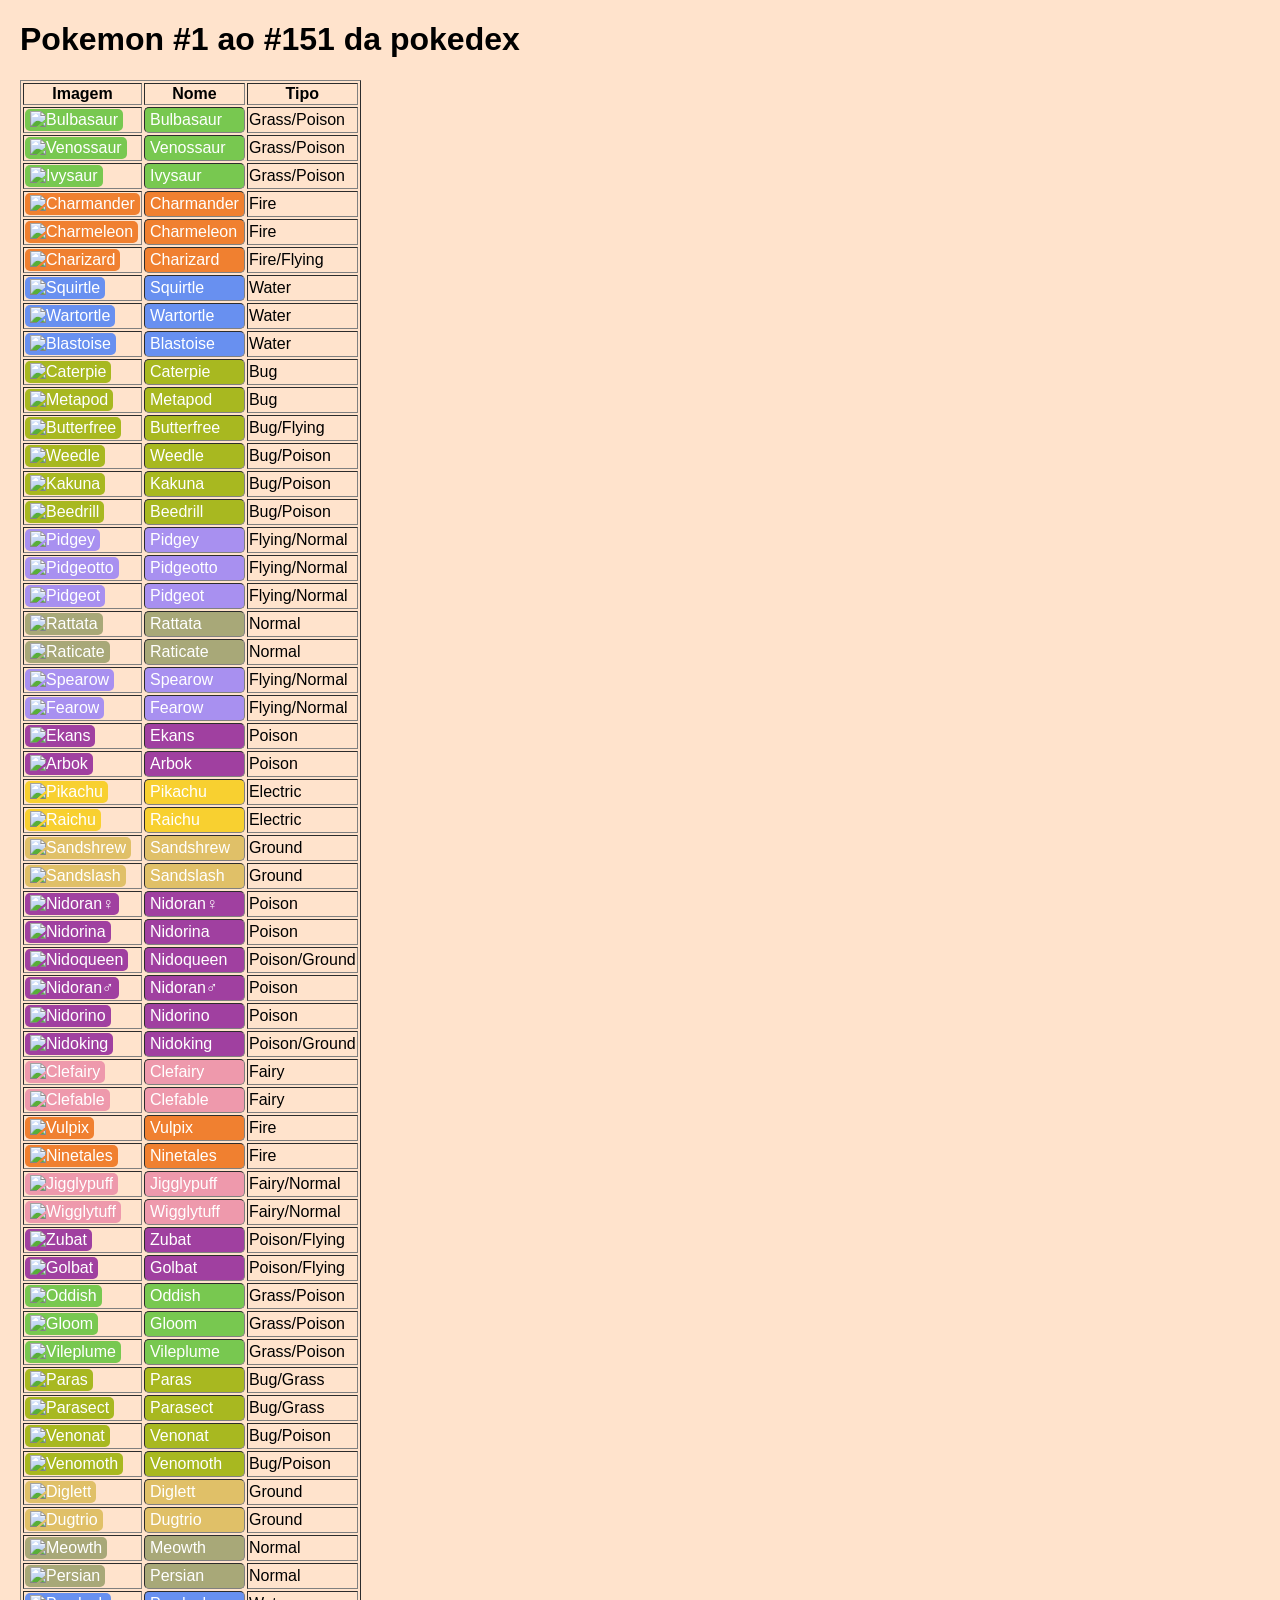
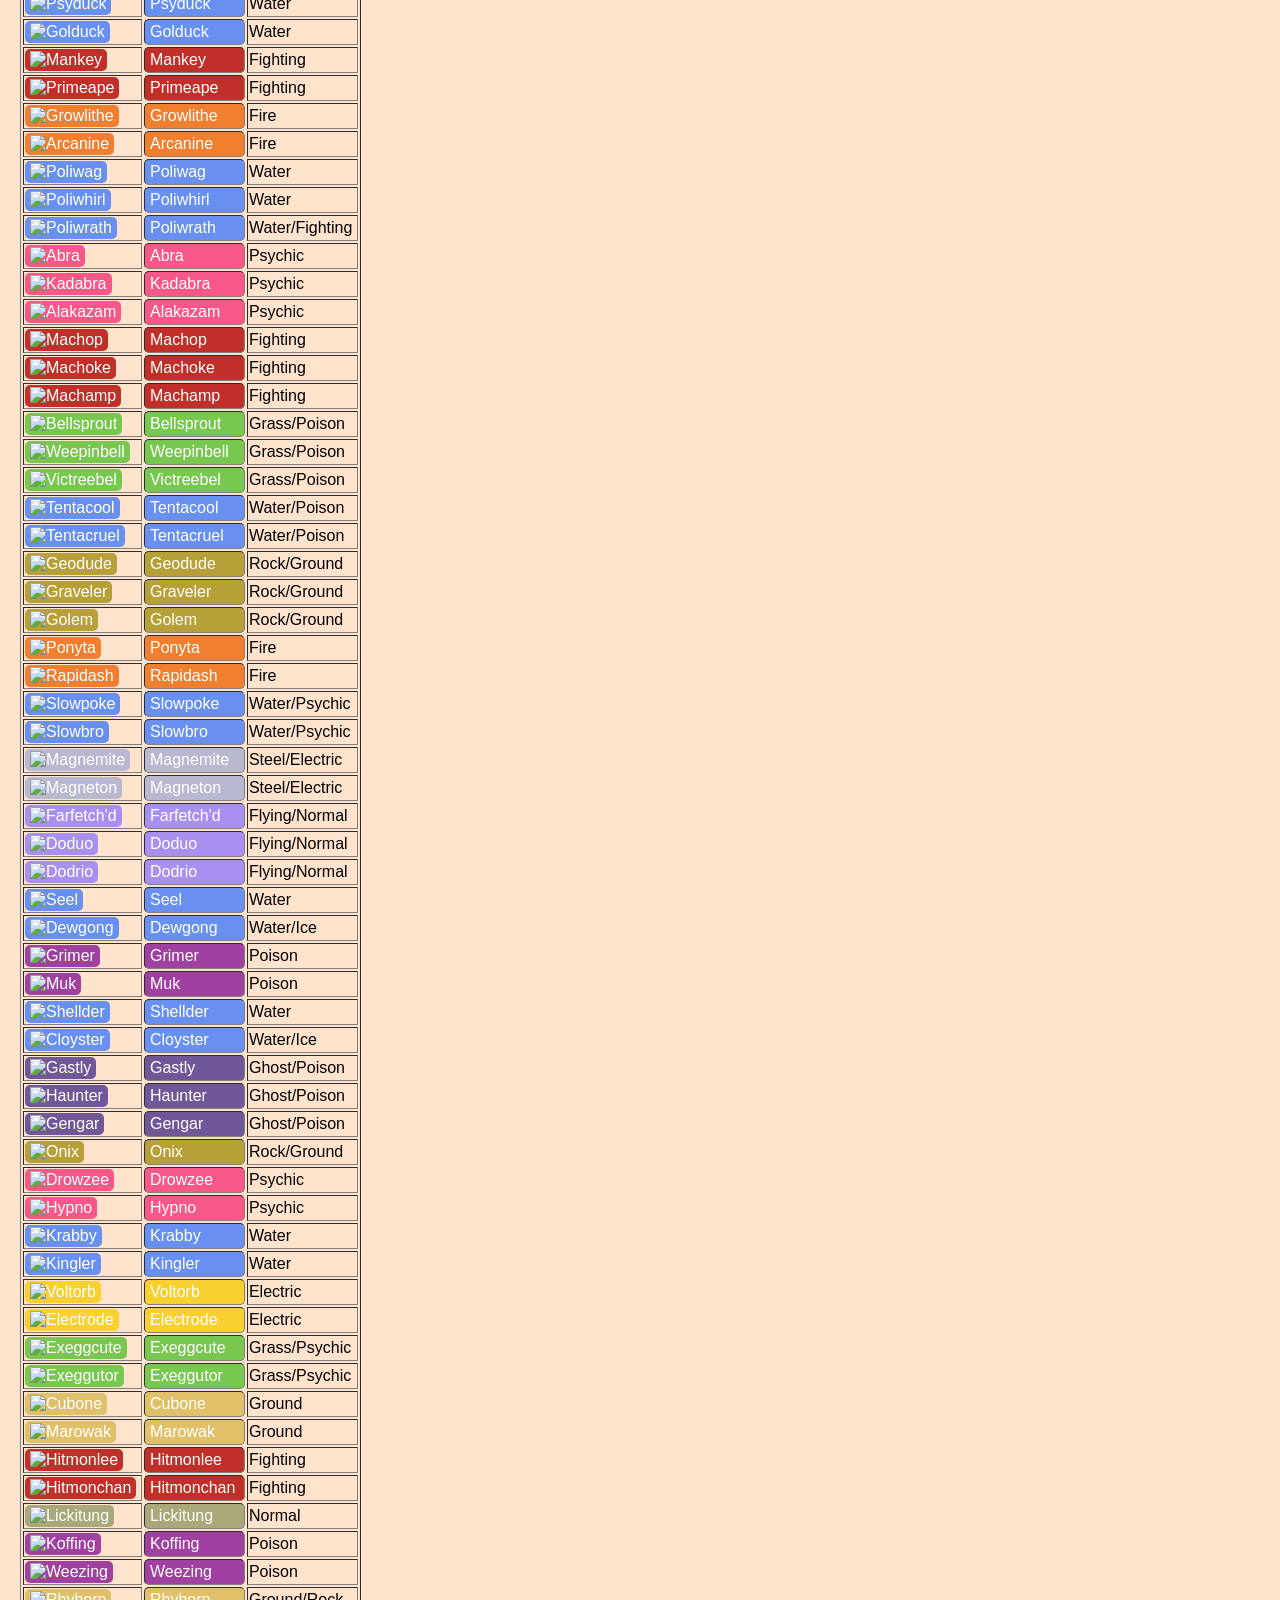
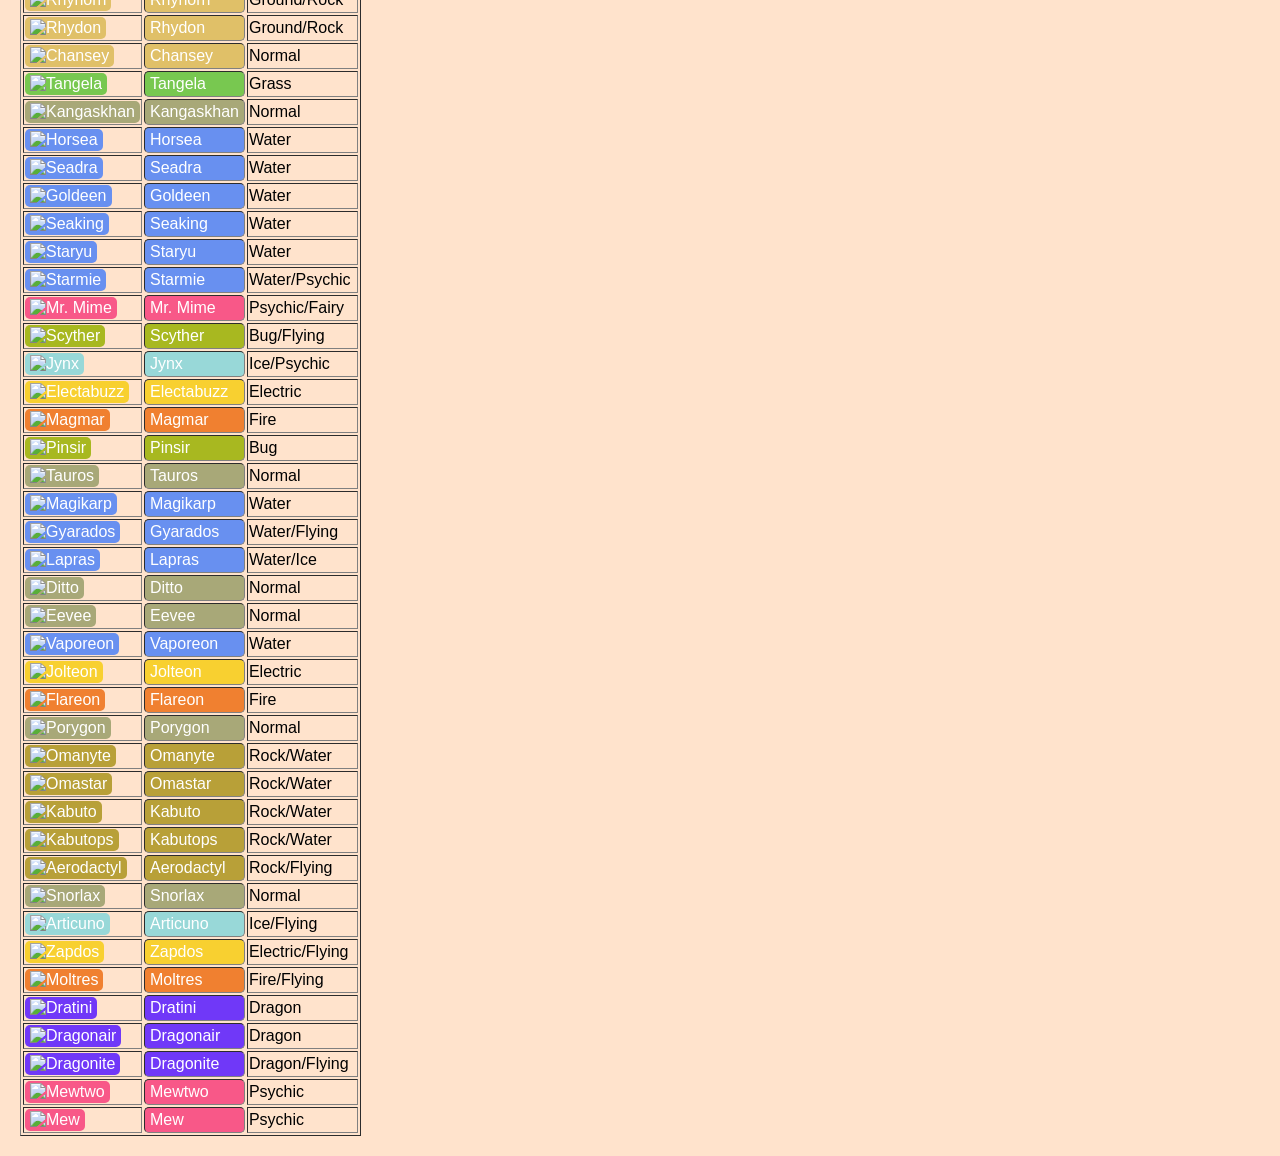
==== commit 329e3593: "Classes no nome da table" ====
--- a/Gen 1.html
+++ b/Gen 1.html
@@ -22,751 +22,751 @@
                 </tr>
                 <tr>
                     <td><img class="type-grass" class="type-poison" src="https://raw.githubusercontent.com/PokeAPI/sprites/master/sprites/pokemon/2.png" alt="Venossaur"></td>
-                    <td>Venossaur</td>
+                    <td class="type-grass">Venossaur</td>
                     <td>Grass/Poison</td>
                 </tr>
                 <tr>
                     <td><img class="type-grass" class="type-poison" src="https://raw.githubusercontent.com/PokeAPI/sprites/master/sprites/pokemon/3.png" alt="Ivysaur"></td>
-                    <td>Ivysaur</td>
+                    <td class="type-grass">Ivysaur</td>
                     <td>Grass/Poison</td>
                 <tr>
                     <td><img class="type-fire" src="https://raw.githubusercontent.com/PokeAPI/sprites/master/sprites/pokemon/4.png" alt="Charmander"></td>
-                    <td>Charmander</td>
+                    <td class="type-fire">Charmander</td>
                     <td>Fire</td>
                 </tr>
                 <tr>
                     <td><img class="type-fire" src="https://raw.githubusercontent.com/PokeAPI/sprites/master/sprites/pokemon/5.png" alt="Charmeleon"></td>
-                    <td>Charmeleon</td>
+                    <td class="type-fire">Charmeleon</td>
                     <td>Fire</td>
                 </tr>
                 <tr>
                     <td><img class="type-fire" class="type-flying" src="https://raw.githubusercontent.com/PokeAPI/sprites/master/sprites/pokemon/6.png" alt="Charizard"></td>
-                    <td>Charizard</td>
+                    <td class="type-fire">Charizard</td>
                     <td>Fire/Flying</td>
                 </tr>
                 <tr>
                     <td><img class="type-water" src="https://raw.githubusercontent.com/PokeAPI/sprites/master/sprites/pokemon/7.png" alt="Squirtle"></td>
-                    <td>Squirtle</td>
+                    <td class="type-water">Squirtle</td>
                     <td>Water</td>
                 </tr>
                 <tr>
                     <td><img class="type-water" src="https://raw.githubusercontent.com/PokeAPI/sprites/master/sprites/pokemon/8.png" alt="Wartortle"></td>
-                    <td>Wartortle</td>
+                    <td class="type-water">Wartortle</td>
                     <td>Water</td>
                 </tr>
                 <tr>
                     <td><img class="type-water" src="https://raw.githubusercontent.com/PokeAPI/sprites/master/sprites/pokemon/9.png" alt="Blastoise"></td>
-                    <td>Blastoise</td>
+                    <td class="type-water">Blastoise</td>
                     <td>Water</td>
                 </tr>
                 <tr>
                     <td><img class="type-bug" src="https://raw.githubusercontent.com/PokeAPI/sprites/master/sprites/pokemon/10.png" alt="Caterpie"></td>
-                    <td>Caterpie</td>
+                    <td class="type-bug">Caterpie</td>
                     <td>Bug</td>
                 </tr>
                 <tr>
                     <td><img class="type-bug" src="https://raw.githubusercontent.com/PokeAPI/sprites/master/sprites/pokemon/11.png" alt="Metapod"></td>
-                    <td>Metapod</td>
+                    <td class="type-bug">Metapod</td>
                     <td>Bug</td>
                 </tr>
                 <tr>
                     <td><img class="type-bug" class="type-flying" src="https://raw.githubusercontent.com/PokeAPI/sprites/master/sprites/pokemon/12.png" alt="Butterfree"></td>
-                    <td>Butterfree</td>
+                    <td class="type-bug">Butterfree</td>
                     <td>Bug/Flying</td>
                 </tr>
                 <tr>
                     <td><img class="type-bug" class="type-poison" src="https://raw.githubusercontent.com/PokeAPI/sprites/master/sprites/pokemon/13.png" alt="Weedle"></td>
-                    <td>Weedle</td>
+                    <td class="type-bug">Weedle</td>
                     <td>Bug/Poison</td>
                 </tr>
                 <tr>
                     <td><img class="type-bug" class="type-poison" src="https://raw.githubusercontent.com/PokeAPI/sprites/master/sprites/pokemon/14.png" alt="Kakuna"></td>
-                    <td>Kakuna</td>
+                    <td class="type-bug">Kakuna</td>
                     <td>Bug/Poison</td>
                 </tr>
                 <tr>
                     <td><img class="type-bug" class="type-poison" src="https://raw.githubusercontent.com/PokeAPI/sprites/master/sprites/pokemon/15.png" alt="Beedrill"></td>
-                    <td>Beedrill</td>
+                    <td class="type-bug">Beedrill</td>
                     <td>Bug/Poison</td>
                 </tr>
                 <tr>
                     <td><img class="type-flying" class="type-normal" src="https://raw.githubusercontent.com/PokeAPI/sprites/master/sprites/pokemon/16.png" alt="Pidgey"></td>
-                    <td>Pidgey</td>
+                    <td class="type-flying">Pidgey</td>
                     <td>Flying/Normal</td>
                 </tr>
                 <tr>
                     <td><img class="type-flying" class="type-normal" src="https://raw.githubusercontent.com/PokeAPI/sprites/master/sprites/pokemon/17.png" alt="Pidgeotto"></td>
-                    <td>Pidgeotto</td>
+                    <td class="type-flying">Pidgeotto</td>
                     <td>Flying/Normal</td>
                 </tr>
                 <tr>
                     <td><img class="type-flying" class="type-normal" src="https://raw.githubusercontent.com/PokeAPI/sprites/master/sprites/pokemon/18.png" alt="Pidgeot"></td>
-                    <td>Pidgeot</td>
+                    <td class="type-flying">Pidgeot</td>
                     <td>Flying/Normal</td>
                 </tr>
                 <tr>
                     <td><img class="type-normal" src="https://raw.githubusercontent.com/PokeAPI/sprites/master/sprites/pokemon/19.png" alt="Rattata"></td>
-                    <td>Rattata</td>
+                    <td class="type-normal">Rattata</td>
                     <td>Normal</td>
                 </tr>
                 <tr>
                     <td><img class="type-normal" src="https://raw.githubusercontent.com/PokeAPI/sprites/master/sprites/pokemon/20.png" alt="Raticate"></td>
-                    <td>Raticate</td>
+                    <td class="type-normal">Raticate</td>
                     <td>Normal</td>
                 </tr>
                 <tr>
                     <td><img class="type-flying" class="type-normal" src="https://raw.githubusercontent.com/PokeAPI/sprites/master/sprites/pokemon/21.png" alt="Spearow"></td>
-                    <td>Spearow</td>
+                    <td class="type-flying">Spearow</td>
                     <td>Flying/Normal</td>
                 </tr>
                 <tr>
                     <td><img class="type-flying" class="type-normal" src="https://raw.githubusercontent.com/PokeAPI/sprites/master/sprites/pokemon/22.png" alt="Fearow"></td>
-                    <td>Fearow</td>
+                    <td class="type-flying">Fearow</td>
                     <td>Flying/Normal</td>
                 </tr>
                 <tr>
                     <td><img class="type-poison" src="https://raw.githubusercontent.com/PokeAPI/sprites/master/sprites/pokemon/23.png" alt="Ekans"></td>
-                    <td>Ekans</td>
+                    <td class="type-poison">Ekans</td>
                     <td>Poison</td>
                 </tr>
                 <tr>
                     <td><img class="type-poison" src="https://raw.githubusercontent.com/PokeAPI/sprites/master/sprites/pokemon/24.png" alt="Arbok"></td>
-                    <td>Arbok</td>
+                    <td class="type-poison">Arbok</td>
                     <td>Poison</td>
                 </tr>
                 <tr>
                     <td><img class="type-electric" src="https://raw.githubusercontent.com/PokeAPI/sprites/master/sprites/pokemon/25.png" alt="Pikachu"></td>
-                    <td>Pikachu</td>
+                    <td class="type-electric">Pikachu</td>
                     <td>Electric</td>
                 </tr>
                 <tr>
                     <td><img class="type-electric" src="https://raw.githubusercontent.com/PokeAPI/sprites/master/sprites/pokemon/26.png" alt="Raichu"></td>
-                    <td>Raichu</td>
+                    <td class="type-electric">Raichu</td>
                     <td>Electric</td>
                 </tr>
                 <tr>
                     <td><img class="type-ground" src="https://raw.githubusercontent.com/PokeAPI/sprites/master/sprites/pokemon/27.png" alt="Sandshrew"></td>
-                    <td>Sandshrew</td>
+                    <td class="type-ground">Sandshrew</td>
                     <td>Ground</td>
                 </tr>
                 <tr>
                     <td><img class="type-ground" src="https://raw.githubusercontent.com/PokeAPI/sprites/master/sprites/pokemon/28.png" alt="Sandslash"></td>
-                    <td>Sandslash</td>
+                    <td class="type-ground">Sandslash</td>
                     <td>Ground</td>
                 </tr>
                 <tr>
                     <td><img class="type-poison" src="https://raw.githubusercontent.com/PokeAPI/sprites/master/sprites/pokemon/29.png" alt="Nidoran♀"></td>
-                    <td>Nidoran♀</td>
+                    <td class="type-poison">Nidoran♀</td>
                     <td>Poison</td>
                 </tr>
                 <tr>
                     <td><img class="type-poison" src="https://raw.githubusercontent.com/PokeAPI/sprites/master/sprites/pokemon/30.png" alt="Nidorina"></td>
-                    <td>Nidorina</td>
+                    <td class="type-poison">Nidorina</td>
                     <td>Poison</td>
                 </tr>
                 <tr>
                     <td><img class="type-poison" class="type-ground" src="https://raw.githubusercontent.com/PokeAPI/sprites/master/sprites/pokemon/31.png" alt="Nidoqueen"></td>
-                    <td>Nidoqueen</td>
+                    <td class="type-poison">Nidoqueen</td>
                     <td>Poison/Ground</td>
                 </tr>
                 <tr>
                     <td><img class="type-poison" src="https://raw.githubusercontent.com/PokeAPI/sprites/master/sprites/pokemon/32.png" alt="Nidoran♂"></td>
-                    <td>Nidoran♂</td>
+                    <td class="type-poison">Nidoran♂</td>
                     <td>Poison</td>
                 </tr>
                 <tr>
                     <td><img class="type-poison" src="https://raw.githubusercontent.com/PokeAPI/sprites/master/sprites/pokemon/33.png" alt="Nidorino"></td>
-                    <td>Nidorino</td>
+                    <td class="type-poison">Nidorino</td>
                     <td>Poison</td>
                 </tr>
                 <tr>
                     <td><img class="type-poison" class="type-ground" src="https://raw.githubusercontent.com/PokeAPI/sprites/master/sprites/pokemon/34.png" alt="Nidoking"></td>
-                    <td>Nidoking</td>
+                    <td class="type-poison">Nidoking</td>
                     <td>Poison/Ground</td>
                 </tr>
                 <tr>
                     <td><img class="type-fairy" src="https://raw.githubusercontent.com/PokeAPI/sprites/master/sprites/pokemon/35.png" alt="Clefairy"></td>
-                    <td>Clefairy</td>
+                    <td class="type-fairy">Clefairy</td>
                     <td>Fairy</td>
                 </tr>
                 <tr>
                     <td><img class="type-fairy" src="https://raw.githubusercontent.com/PokeAPI/sprites/master/sprites/pokemon/36.png" alt="Clefable"></td>
-                    <td>Clefable</td>
+                    <td class="type-fairy">Clefable</td>
                     <td>Fairy</td>
                 </tr>
                 <tr>
                     <td><img class="type-fire" src="https://raw.githubusercontent.com/PokeAPI/sprites/master/sprites/pokemon/37.png" alt="Vulpix"></td>
-                    <td>Vulpix</td>
+                    <td class="type-fire">Vulpix</td>
                     <td>Fire</td>
                 </tr>
                 <tr>
                     <td><img class="type-fire" src="https://raw.githubusercontent.com/PokeAPI/sprites/master/sprites/pokemon/38.png" alt="Ninetales"></td>
-                    <td>Ninetales</td>
+                    <td class="type-fire">Ninetales</td>
                     <td>Fire</td>
                 </tr>
                 <tr>
                     <td><img class="type-fairy" class="type-normal" src="https://raw.githubusercontent.com/PokeAPI/sprites/master/sprites/pokemon/39.png" alt="Jigglypuff"></td>
-                    <td>Jigglypuff</td>
+                    <td class="type-fairy">Jigglypuff</td>
                     <td>Fairy/Normal</td>
                 </tr>
                 <tr>
                     <td><img class="type-fairy" class="type-normal" src="https://raw.githubusercontent.com/PokeAPI/sprites/master/sprites/pokemon/40.png" alt="Wigglytuff"></td>
-                    <td>Wigglytuff</td>
+                    <td class="type-fairy">Wigglytuff</td>
                     <td>Fairy/Normal</td>
                 </tr>
                 <tr>
                     <td><img class="type-poison" class="type-flying" src="https://raw.githubusercontent.com/PokeAPI/sprites/master/sprites/pokemon/41.png" alt="Zubat"></td>
-                    <td>Zubat</td>
+                    <td class="type-poison">Zubat</td>
                     <td>Poison/Flying</td>
                 </tr>
                 <tr>
                     <td><img class="type-poison" class="type-flying" src="https://raw.githubusercontent.com/PokeAPI/sprites/master/sprites/pokemon/42.png" alt="Golbat"></td>
-                    <td>Golbat</td>
+                    <td class="type-poison">Golbat</td>
                     <td>Poison/Flying</td>
                 </tr>
                 <tr>
                     <td><img class="type-grass" class="type-poison" src="https://raw.githubusercontent.com/PokeAPI/sprites/master/sprites/pokemon/43.png" alt="Oddish"></td>
-                    <td>Oddish</td>
+                    <td class="type-grass">Oddish</td>
                     <td>Grass/Poison</td>
                 </tr>
                 <tr>
                     <td><img class="type-grass" class="type-poison" src="https://raw.githubusercontent.com/PokeAPI/sprites/master/sprites/pokemon/44.png" alt="Gloom"></td>
-                    <td>Gloom</td>
+                    <td class="type-grass">Gloom</td>
                     <td>Grass/Poison</td>
                 </tr>
                 <tr>
                     <td><img class="type-grass" class="type-poison" src="https://raw.githubusercontent.com/PokeAPI/sprites/master/sprites/pokemon/45.png" alt="Vileplume"></td>
-                    <td>Vileplume</td>
+                    <td class="type-grass">Vileplume</td>
                     <td>Grass/Poison</td>
                 </tr>
                 <tr>
                     <td><img class="type-bug" class="type-grass" src="https://raw.githubusercontent.com/PokeAPI/sprites/master/sprites/pokemon/46.png" alt="Paras"></td>
-                    <td>Paras</td>
+                    <td class="type-bug">Paras</td>
                     <td>Bug/Grass</td>
                 </tr>
                 <tr>
                     <td><img class="type-bug" class="type-grass" src="https://raw.githubusercontent.com/PokeAPI/sprites/master/sprites/pokemon/47.png" alt="Parasect"></td>
-                    <td>Parasect</td>
+                    <td class="type-bug">Parasect</td>
                     <td>Bug/Grass</td>
                 </tr>
                 <tr>
                     <td><img class="type-bug" class="type-poison" src="https://raw.githubusercontent.com/PokeAPI/sprites/master/sprites/pokemon/48.png" alt="Venonat"></td>
-                    <td>Venonat</td>
+                    <td class="type-bug">Venonat</td>
                     <td>Bug/Poison</td>
                 </tr>
                 <tr>
                     <td><img class="type-bug" class="type-poison" src="https://raw.githubusercontent.com/PokeAPI/sprites/master/sprites/pokemon/49.png" alt="Venomoth"></td>
-                    <td>Venomoth</td>
+                    <td class="type-bug">Venomoth</td>
                     <td>Bug/Poison</td>
                 </tr>
                 <tr>
                     <td><img class="type-ground" src="https://raw.githubusercontent.com/PokeAPI/sprites/master/sprites/pokemon/50.png" alt="Diglett"></td>
-                    <td>Diglett</td>
+                    <td class="type-ground">Diglett</td>
                     <td>Ground</td>
                 </tr>
                 <tr>
                     <td><img class="type-ground" src="https://raw.githubusercontent.com/PokeAPI/sprites/master/sprites/pokemon/51.png" alt="Dugtrio"></td>
-                    <td>Dugtrio</td>
+                    <td class="type-ground">Dugtrio</td>
                     <td>Ground</td>
                 </tr>
                 <tr>
                     <td><img class="type-normal"  src="https://raw.githubusercontent.com/PokeAPI/sprites/master/sprites/pokemon/52.png" alt="Meowth"></td>
-                    <td>Meowth</td>
+                    <td class="type-normal">Meowth</td>
                     <td>Normal</td>
                 </tr>
                 <tr>
                     <td><img class="type-normal" src="https://raw.githubusercontent.com/PokeAPI/sprites/master/sprites/pokemon/53.png" alt="Persian"></td>
-                    <td>Persian</td>
+                    <td class="type-normal">Persian</td>
                     <td>Normal</td>
                 </tr>
                 <tr>
                     <td><img class="type-water" src="https://raw.githubusercontent.com/PokeAPI/sprites/master/sprites/pokemon/54.png" alt="Psyduck"></td>
-                    <td>Psyduck</td>
+                    <td class="type-water">Psyduck</td>
                     <td>Water</td>
                 </tr>
                 <tr>
                     <td><img class="type-water" src="https://raw.githubusercontent.com/PokeAPI/sprites/master/sprites/pokemon/55.png" alt="Golduck"></td>
-                    <td>Golduck</td>
+                    <td class="type-water">Golduck</td>
                     <td>Water</td>
                 </tr>
                 <tr>
                     <td><img class="type-fighting" src="https://raw.githubusercontent.com/PokeAPI/sprites/master/sprites/pokemon/56.png" alt="Mankey"></td>
-                    <td>Mankey</td>
+                    <td class="type-fighting">Mankey</td>
                     <td>Fighting</td>
                 </tr>
                 <tr>
                     <td><img class="type-fighting" src="https://raw.githubusercontent.com/PokeAPI/sprites/master/sprites/pokemon/57.png" alt="Primeape"></td>
-                    <td>Primeape</td>
+                    <td class="type-fighting">Primeape</td>
                     <td>Fighting</td>
                 </tr>
                 <tr>
                     <td><img class="type-fire" src="https://raw.githubusercontent.com/PokeAPI/sprites/master/sprites/pokemon/58.png" alt="Growlithe"></td>
-                    <td>Growlithe</td>
+                    <td class="type-fire">Growlithe</td>
                     <td>Fire</td>
                 </tr>
                 <tr>
                     <td><img class="type-fire" src="https://raw.githubusercontent.com/PokeAPI/sprites/master/sprites/pokemon/59.png" alt="Arcanine"></td>
-                    <td>Arcanine</td>
+                    <td class="type-fire">Arcanine</td>
                     <td>Fire</td>
                 </tr>
                 <tr>
                     <td><img class="type-water" src="https://raw.githubusercontent.com/PokeAPI/sprites/master/sprites/pokemon/60.png" alt="Poliwag"></td>
-                    <td>Poliwag</td>
+                    <td class="type-water">Poliwag</td>
                     <td>Water</td>
                 </tr>
                 <tr>
                     <td><img class="type-water" src="https://raw.githubusercontent.com/PokeAPI/sprites/master/sprites/pokemon/61.png" alt="Poliwhirl"></td>
-                    <td>Poliwhirl</td>
+                    <td class="type-water">Poliwhirl</td>
                     <td>Water</td>
                 </tr>
                 <tr>
                     <td><img class="type-water" class="type-fighting" src="https://raw.githubusercontent.com/PokeAPI/sprites/master/sprites/pokemon/62.png" alt="Poliwrath"></td>
-                    <td>Poliwrath</td>
+                    <td class="type-water">Poliwrath</td>
                     <td>Water/Fighting</td>
                 </tr>
                 <tr>
                     <td><img class="type-psychic" src="https://raw.githubusercontent.com/PokeAPI/sprites/master/sprites/pokemon/63.png" alt="Abra"></td>
-                    <td>Abra</td>
+                    <td class="type-psychic">Abra</td>
                     <td>Psychic</td>
                 </tr>
                 <tr>
                     <td><img class="type-psychic" src="https://raw.githubusercontent.com/PokeAPI/sprites/master/sprites/pokemon/64.png" alt="Kadabra"></td>
-                    <td>Kadabra</td>
+                    <td class="type-psychic">Kadabra</td>
                     <td>Psychic</td>
                 </tr>
                 <tr>
                     <td><img class="type-psychic" src="https://raw.githubusercontent.com/PokeAPI/sprites/master/sprites/pokemon/65.png" alt="Alakazam"></td>
-                    <td>Alakazam</td>
+                    <td class="type-psychic">Alakazam</td>
                     <td>Psychic</td>
                 </tr>
                 <tr>
                     <td><img class="type-fighting" src="https://raw.githubusercontent.com/PokeAPI/sprites/master/sprites/pokemon/66.png" alt="Machop"></td>
-                    <td>Machop</td>
+                    <td class="type-fighting">Machop</td>
                     <td>Fighting</td>
                 </tr>
                 <tr>
                     <td><img class="type-fighting" src="https://raw.githubusercontent.com/PokeAPI/sprites/master/sprites/pokemon/67.png" alt="Machoke"></td>
-                    <td>Machoke</td>
+                    <td class="type-fighting">Machoke</td>
                     <td>Fighting</td>
                 </tr>
                 <tr>
                     <td><img class="type-fighting" src="https://raw.githubusercontent.com/PokeAPI/sprites/master/sprites/pokemon/68.png" alt="Machamp"></td>
-                    <td>Machamp</td>
+                    <td class="type-fighting">Machamp</td>
                     <td>Fighting</td>
                 </tr>
                 <tr>
                     <td><img class="type-grass" class="type-poison" src="https://raw.githubusercontent.com/PokeAPI/sprites/master/sprites/pokemon/69.png" alt="Bellsprout"></td>
-                    <td>Bellsprout</td>
+                    <td class="type-grass">Bellsprout</td>
                     <td>Grass/Poison</td>
                 </tr>
                 <tr>
                     <td><img class="type-grass" class="type-poison" src="https://raw.githubusercontent.com/PokeAPI/sprites/master/sprites/pokemon/70.png" alt="Weepinbell"></td>
-                    <td>Weepinbell</td>
+                    <td class="type-grass">Weepinbell</td>
                     <td>Grass/Poison</td>
                 </tr>
                 <tr>
                     <td><img class="type-grass" class="type-poison" src="https://raw.githubusercontent.com/PokeAPI/sprites/master/sprites/pokemon/71.png" alt="Victreebel"></td>
-                    <td>Victreebel</td>
+                    <td class="type-grass">Victreebel</td>
                     <td>Grass/Poison</td>
                 </tr>
                 <tr>
                     <td><img class="type-water" class="type-poison" src="https://raw.githubusercontent.com/PokeAPI/sprites/master/sprites/pokemon/72.png" alt="Tentacool"></td>
-                    <td>Tentacool</td>
+                    <td class="type-water">Tentacool</td>
                     <td>Water/Poison</td>
                 </tr>
                 <tr>
                     <td><img class="type-water" class="type-poison" src="https://raw.githubusercontent.com/PokeAPI/sprites/master/sprites/pokemon/73.png" alt="Tentacruel"></td>
-                    <td>Tentacruel</td>
+                    <td class="type-water">Tentacruel</td>
                     <td>Water/Poison</td>
                 </tr>
                 <tr>
                     <td><img class="type-rock" class="type-ground" src="https://raw.githubusercontent.com/PokeAPI/sprites/master/sprites/pokemon/74.png" alt="Geodude"></td>
-                    <td>Geodude</td>
+                    <td class="type-rock">Geodude</td>
                     <td>Rock/Ground</td>
                 </tr>
                 <tr>
                     <td><img class="type-rock" class="type-ground" src="https://raw.githubusercontent.com/PokeAPI/sprites/master/sprites/pokemon/75.png" alt="Graveler"></td>
-                    <td>Graveler</td>
+                    <td class="type-rock">Graveler</td>
                     <td>Rock/Ground</td>
                 </tr>
                 <tr>
                     <td><img class="type-rock" class="type-ground" src="https://raw.githubusercontent.com/PokeAPI/sprites/master/sprites/pokemon/76.png" alt="Golem"></td>
-                    <td>Golem</td>
+                    <td class="type-rock">Golem</td>
                     <td>Rock/Ground</td>
                 </tr>
                 <tr>
                     <td><img class="type-fire" src="https://raw.githubusercontent.com/PokeAPI/sprites/master/sprites/pokemon/77.png" alt="Ponyta"></td>
-                    <td>Ponyta</td>
+                    <td class="type-fire">Ponyta</td>
                     <td>Fire</td>
                 </tr>
                 <tr>
                     <td><img class="type-fire" src="https://raw.githubusercontent.com/PokeAPI/sprites/master/sprites/pokemon/78.png" alt="Rapidash"></td>
-                    <td>Rapidash</td>
+                    <td class="type-fire">Rapidash</td>
                     <td>Fire</td>
                 </tr>
                 <tr>
                     <td><img class="type-water" class="type-psychic" src="https://raw.githubusercontent.com/PokeAPI/sprites/master/sprites/pokemon/79.png" alt="Slowpoke"></td>
-                    <td>Slowpoke</td>
+                    <td class="type-water">Slowpoke</td>
                     <td>Water/Psychic</td>
                 </tr>
                 <tr>
                     <td><img class="type-water" class="type-psychic" src="https://raw.githubusercontent.com/PokeAPI/sprites/master/sprites/pokemon/80.png" alt="Slowbro"></td>
-                    <td>Slowbro</td>
+                    <td class="type-water">Slowbro</td>
                     <td>Water/Psychic</td>
                 </tr>
                 <tr>
                     <td><img class="type-steel" class="type-electric" src="https://raw.githubusercontent.com/PokeAPI/sprites/master/sprites/pokemon/81.png" alt="Magnemite"></td>
-                    <td>Magnemite</td>
-                    <td>Electric/Steel</td>
+                    <td class="type-steel">Magnemite</td>
+                    <td>Steel/Electric</td>
                 </tr>
                 <tr>
                     <td><img class="type-steel" class="type-electric" src="https://raw.githubusercontent.com/PokeAPI/sprites/master/sprites/pokemon/82.png" alt="Magneton"></td>
-                    <td>Magneton</td>
-                    <td>Electric/Steel</td>
+                    <td class="type-steel">Magneton</td>
+                    <td>Steel/Electric</td>
                 </tr>
                 <tr>
                     <td><img class="type-flying" class="type-normal" src="https://raw.githubusercontent.com/PokeAPI/sprites/master/sprites/pokemon/83.png" alt="Farfetch'd"></td>
-                    <td>Farfetch'd</td>
+                    <td class="type-flying">Farfetch'd</td>
                     <td>Flying/Normal</td>
                 </tr>
                 <tr>
                     <td><img class="type-flying" class="type-normal" src="https://raw.githubusercontent.com/PokeAPI/sprites/master/sprites/pokemon/84.png" alt="Doduo"></td>
-                    <td>Doduo</td>
+                    <td class="type-flying">Doduo</td>
                     <td>Flying/Normal</td>
                 </tr>
                 <tr>
                     <td><img class="type-flying" class="type-normal" src="https://raw.githubusercontent.com/PokeAPI/sprites/master/sprites/pokemon/85.png" alt="Dodrio"></td>
-                    <td>Dodrio</td>
+                    <td class="type-flying">Dodrio</td>
                     <td>Flying/Normal</td>
                 </tr>
                 <tr>
                     <td><img class="type-water" src="https://raw.githubusercontent.com/PokeAPI/sprites/master/sprites/pokemon/86.png" alt="Seel"></td>
-                    <td>Seel</td>
+                    <td class="type-water">Seel</td>
                     <td>Water</td>
                 </tr>
                 <tr>
                     <td><img class="type-water" class="type-ice" src="https://raw.githubusercontent.com/PokeAPI/sprites/master/sprites/pokemon/87.png" alt="Dewgong"></td>
-                    <td>Dewgong</td>
+                    <td class="type-water">Dewgong</td>
                     <td>Water/Ice</td>
                 </tr>
                 <tr>
                     <td><img class="type-poison" src="https://raw.githubusercontent.com/PokeAPI/sprites/master/sprites/pokemon/88.png" alt="Grimer"></td>
-                    <td>Grimer</td>
+                    <td class="type-poison">Grimer</td>
                     <td>Poison</td>
                 </tr>
                 <tr>
                     <td><img class="type-poison" src="https://raw.githubusercontent.com/PokeAPI/sprites/master/sprites/pokemon/89.png" alt="Muk"></td>
-                    <td>Muk</td>
+                    <td class="type-poison">Muk</td>
                     <td>Poison</td>
                 </tr>
                 <tr>
                     <td><img class="type-water" src="https://raw.githubusercontent.com/PokeAPI/sprites/master/sprites/pokemon/90.png" alt="Shellder"></td>
-                    <td>Shellder</td>
+                    <td class="type-water">Shellder</td>
                     <td>Water</td>
                 </tr>
                 <tr>
                     <td><img class="type-water" class="type-ice" src="https://raw.githubusercontent.com/PokeAPI/sprites/master/sprites/pokemon/91.png" alt="Cloyster"></td>
-                    <td>Cloyster</td>
+                    <td class="type-water">Cloyster</td>
                     <td>Water/Ice</td>
                 </tr>
                 <tr>
                     <td><img class="type-ghost" class="type-poison" src="https://raw.githubusercontent.com/PokeAPI/sprites/master/sprites/pokemon/92.png" alt="Gastly"></td>
-                    <td>Gastly</td>
+                    <td class="type-ghost">Gastly</td>
                     <td>Ghost/Poison</td>
                 </tr>
                 <tr>
                     <td><img class="type-ghost" class="type-poison" src="https://raw.githubusercontent.com/PokeAPI/sprites/master/sprites/pokemon/93.png" alt="Haunter"></td>
-                    <td>Haunter</td>
+                    <td class="type-ghost">Haunter</td>
                     <td>Ghost/Poison</td>
                 </tr>
                 <tr>
                     <td><img class="type-ghost" class="type-poison" src="https://raw.githubusercontent.com/PokeAPI/sprites/master/sprites/pokemon/94.png" alt="Gengar"></td>
-                    <td>Gengar</td>
+                    <td class="type-ghost">Gengar</td>
                     <td>Ghost/Poison</td>
                 </tr>
                 <tr>
                     <td><img class="type-rock" class="type-ground" src="https://raw.githubusercontent.com/PokeAPI/sprites/master/sprites/pokemon/95.png" alt="Onix"></td>
-                    <td>Onix</td>
+                    <td class="type-rock">Onix</td>
                     <td>Rock/Ground</td>
                 </tr>
                 <tr>
                     <td><img class="type-psychic" src="https://raw.githubusercontent.com/PokeAPI/sprites/master/sprites/pokemon/96.png" alt="Drowzee"></td>
-                    <td>Drowzee</td>
+                    <td class="type-psychic">Drowzee</td>
                     <td>Psychic</td>
                 </tr>
                 <tr>
                     <td><img class="type-psychic" src="https://raw.githubusercontent.com/PokeAPI/sprites/master/sprites/pokemon/97.png" alt="Hypno"></td>
-                    <td>Hypno</td>
+                    <td class="type-psychic">Hypno</td>
                     <td>Psychic</td>
                 </tr>
                 <tr>
                     <td><img class="type-water" src="https://raw.githubusercontent.com/PokeAPI/sprites/master/sprites/pokemon/98.png" alt="Krabby"></td>
-                    <td>Krabby</td>
+                    <td class="type-water">Krabby</td>
                     <td>Water</td>
                 </tr>
                 <tr>
                     <td><img class="type-water" src="https://raw.githubusercontent.com/PokeAPI/sprites/master/sprites/pokemon/99.png" alt="Kingler"></td>
-                    <td>Kingler</td>
+                    <td class="type-water">Kingler</td>
                     <td>Water</td>
                 </tr>
                 <tr>
                     <td><img class="type-electric" src="https://raw.githubusercontent.com/PokeAPI/sprites/master/sprites/pokemon/100.png" alt="Voltorb"></td>
-                    <td>Voltorb</td>
+                    <td class="type-electric">Voltorb</td>
                     <td>Electric</td>
                 </tr>
                 <tr>
                     <td><img class="type-electric" src="https://raw.githubusercontent.com/PokeAPI/sprites/master/sprites/pokemon/101.png" alt="Electrode"></td>
-                    <td>Electrode</td>
+                    <td class="type-electric">Electrode</td>
                     <td>Electric</td>
                 </tr>
                 <tr>
                     <td><img class="type-grass" class="type-psychic" src="https://raw.githubusercontent.com/PokeAPI/sprites/master/sprites/pokemon/102.png" alt="Exeggcute"></td>
-                    <td>Exeggcute</td>
+                    <td class="type-grass">Exeggcute</td>
                     <td>Grass/Psychic</td>
                 </tr>
                 <tr>
                     <td><img class="type-grass" class="type-psychic" src="https://raw.githubusercontent.com/PokeAPI/sprites/master/sprites/pokemon/103.png" alt="Exeggutor"></td>
-                    <td>Exeggutor</td>
+                    <td class="type-grass">Exeggutor</td>
                     <td>Grass/Psychic</td>
                 </tr>
                 <tr>
                     <td><img class="type-ground" src="https://raw.githubusercontent.com/PokeAPI/sprites/master/sprites/pokemon/104.png" alt="Cubone"></td>
-                    <td>Cubone</td>
+                    <td class="type-ground">Cubone</td>
                     <td>Ground</td>
                 </tr>
                 <tr>
                     <td><img class="type-ground" src="https://raw.githubusercontent.com/PokeAPI/sprites/master/sprites/pokemon/105.png" alt="Marowak"></td>
-                    <td>Marowak</td>
+                    <td class="type-ground">Marowak</td>
                     <td>Ground</td>
                 </tr>
                 <tr>    
                     <td><img class="type-fighting" src="https://raw.githubusercontent.com/PokeAPI/sprites/master/sprites/pokemon/106.png" alt="Hitmonlee"></td>
-                    <td>Hitmonlee</td>
+                    <td class="type-fighting">Hitmonlee</td>
                     <td>Fighting</td>
                 </tr>
                 <tr>    
                     <td><img class="type-fighting" src="https://raw.githubusercontent.com/PokeAPI/sprites/master/sprites/pokemon/107.png" alt="Hitmonchan"></td>
-                    <td>Hitmonchan</td>
+                    <td class="type-fighting">Hitmonchan</td>
                     <td>Fighting</td>
                 </tr>
                 <tr>
                     <td><img class="type-normal" src="https://raw.githubusercontent.com/PokeAPI/sprites/master/sprites/pokemon/108.png" alt="Lickitung"></td>
-                    <td>Lickitung</td>
+                    <td class="type-normal">Lickitung</td>
                     <td>Normal</td>
                 </tr>
                 <tr>
                     <td><img class="type-poison" src="https://raw.githubusercontent.com/PokeAPI/sprites/master/sprites/pokemon/109.png" alt="Koffing"></td>
-                    <td>Koffing</td>
+                    <td class="type-poison">Koffing</td>
                     <td>Poison</td>
                 </tr>
                 <tr>
                     <td><img class="type-poison" src="https://raw.githubusercontent.com/PokeAPI/sprites/master/sprites/pokemon/110.png" alt="Weezing"></td>
-                    <td>Weezing</td>
+                    <td class="type-poison">Weezing</td>
                     <td>Poison</td>
                 </tr>
                 <tr>
                     <td><img class="type-ground" class="type-rock" src="https://raw.githubusercontent.com/PokeAPI/sprites/master/sprites/pokemon/111.png" alt="Rhyhorn"></td>
-                    <td>Rhyhorn</td>
+                    <td class="type-ground">Rhyhorn</td>
                     <td>Ground/Rock</td>
                 </tr>
                 <tr>
                     <td><img class="type-ground" class="type-rock" src="https://raw.githubusercontent.com/PokeAPI/sprites/master/sprites/pokemon/112.png" alt="Rhydon"></td>
-                    <td>Rhydon</td>
+                    <td class="type-ground">Rhydon</td>
                     <td>Ground/Rock</td>
                 </tr>
                 <tr>
-                    <td><img class="type-normal" src="https://raw.githubusercontent.com/PokeAPI/sprites/master/sprites/pokemon/113.png" alt="Chansey"></td>
-                    <td>Chansey</td>
+                    <td><img class="type-ground" src="https://raw.githubusercontent.com/PokeAPI/sprites/master/sprites/pokemon/113.png" alt="Chansey"></td>
+                    <td class="type-ground">Chansey</td>
                     <td>Normal</td>
                 </tr>
                 <tr>
                     <td><img class="type-grass" src="https://raw.githubusercontent.com/PokeAPI/sprites/master/sprites/pokemon/114.png" alt="Tangela"></td>
-                    <td>Tangela</td>
+                    <td class="type-grass">Tangela</td>
                     <td>Grass</td>
                 </tr>
                 <tr>
                     <td><img class="type-normal" src="https://raw.githubusercontent.com/PokeAPI/sprites/master/sprites/pokemon/115.png" alt="Kangaskhan"></td>
-                    <td>Kangaskhan</td>
+                    <td class="type-normal">Kangaskhan</td>
                     <td>Normal</td>
                 </tr>
                 <tr>
                     <td><img class="type-water" src="https://raw.githubusercontent.com/PokeAPI/sprites/master/sprites/pokemon/116.png" alt="Horsea"></td>
-                    <td>Horsea</td>
+                    <td class="type-water">Horsea</td>
                     <td>Water</td>
                 </tr>
                 <tr>
                     <td><img class="type-water" src="https://raw.githubusercontent.com/PokeAPI/sprites/master/sprites/pokemon/117.png" alt="Seadra"></td>
-                    <td>Seadra</td>
+                    <td class="type-water">Seadra</td>
                     <td>Water</td>
                 </tr>
                 <tr>
                     <td><img class="type-water" src="https://raw.githubusercontent.com/PokeAPI/sprites/master/sprites/pokemon/118.png" alt="Goldeen"></td>
-                    <td>Goldeen</td>
+                    <td class="type-water">Goldeen</td>
                     <td>Water</td>
                 </tr>
                 <tr>
                     <td><img class="type-water" src="https://raw.githubusercontent.com/PokeAPI/sprites/master/sprites/pokemon/119.png" alt="Seaking"></td>
-                    <td>Seaking</td>
+                    <td class="type-water">Seaking</td>
                     <td>Water</td>
                 </tr>
                 <tr>
                     <td><img class="type-water" src="https://raw.githubusercontent.com/PokeAPI/sprites/master/sprites/pokemon/120.png" alt="Staryu"></td>
-                    <td>Staryu</td>
+                    <td class="type-water">Staryu</td>
                     <td>Water</td>
                 </tr>
                 <tr>
                     <td><img class="type-water" class="type-psychic" src="https://raw.githubusercontent.com/PokeAPI/sprites/master/sprites/pokemon/121.png" alt="Starmie"></td>
-                    <td>Starmie</td>
+                    <td class="type-water">Starmie</td>
                     <td>Water/Psychic</td>
                 </tr>
                 <tr>
                     <td><img class="type-psychic" class="type-fairy" src="https://raw.githubusercontent.com/PokeAPI/sprites/master/sprites/pokemon/122.png" alt="Mr. Mime"></td>
-                    <td>Mr. Mime</td>
+                    <td class="type-psychic">Mr. Mime</td>
                     <td>Psychic/Fairy</td>
                 </tr>
                 <tr>
                     <td><img class="type-bug" class="type-flying" src="https://raw.githubusercontent.com/PokeAPI/sprites/master/sprites/pokemon/123.png" alt="Scyther"></td>
-                    <td>Scyther</td>
+                    <td class="type-bug">Scyther</td>
                     <td>Bug/Flying</td>
                 </tr>
                 <tr>
                     <td><img class="type-ice" class="type-psychic" src="https://raw.githubusercontent.com/PokeAPI/sprites/master/sprites/pokemon/124.png" alt="Jynx"></td>
-                    <td>Jynx</td>
+                    <td class="type-ice">Jynx</td>
                     <td>Ice/Psychic</td>
                 </tr>
                 <tr>
                     <td><img class="type-electric" src="https://raw.githubusercontent.com/PokeAPI/sprites/master/sprites/pokemon/125.png" alt="Electabuzz"></td>
-                    <td>Electabuzz</td>
+                    <td class="type-electric">Electabuzz</td>
                     <td>Electric</td>
                 </tr>
                 <tr>
                     <td><img class="type-fire" src="https://raw.githubusercontent.com/PokeAPI/sprites/master/sprites/pokemon/126.png" alt="Magmar"></td>
-                    <td>Magmar</td>
+                    <td class="type-fire">Magmar</td>
                     <td>Fire</td>
                 </tr>
                 <tr>
                     <td><img class="type-bug" src="https://raw.githubusercontent.com/PokeAPI/sprites/master/sprites/pokemon/127.png" alt="Pinsir"></td>
-                    <td>Pinsir</td>
+                    <td class="type-bug">Pinsir</td>
                     <td>Bug</td>
                 </tr>
                 <tr>
                     <td><img class="type-normal" src="https://raw.githubusercontent.com/PokeAPI/sprites/master/sprites/pokemon/128.png" alt="Tauros"></td>
-                    <td>Tauros</td>
+                    <td class="type-normal">Tauros</td>
                     <td>Normal</td>
                 </tr>
                 <tr>
                     <td><img class="type-water" src="https://raw.githubusercontent.com/PokeAPI/sprites/master/sprites/pokemon/129.png" alt="Magikarp"></td>
-                    <td>Magikarp</td>
+                    <td class="type-water">Magikarp</td>
                     <td>Water</td>
                 </tr>
                 <tr>
                     <td><img class="type-water" class="type-flying" src="https://raw.githubusercontent.com/PokeAPI/sprites/master/sprites/pokemon/130.png" alt="Gyarados"></td>
-                    <td>Gyarados</td>
+                    <td class="type-water">Gyarados</td>
                     <td>Water/Flying</td>
                 </tr>
                 <tr>
                     <td><img class="type-water" class="type-ice" src="https://raw.githubusercontent.com/PokeAPI/sprites/master/sprites/pokemon/131.png" alt="Lapras"></td>
-                    <td>Lapras</td>
+                    <td class="type-water">Lapras</td>
                     <td>Water/Ice</td>
                 </tr>
                 <tr>
                     <td><img class="type-normal" src="https://raw.githubusercontent.com/PokeAPI/sprites/master/sprites/pokemon/132.png" alt="Ditto"></td>
-                    <td>Ditto</td>
+                    <td class="type-normal">Ditto</td>
                     <td>Normal</td>
                 </tr>
                 <tr>
                     <td><img class="type-normal" src="https://raw.githubusercontent.com/PokeAPI/sprites/master/sprites/pokemon/133.png" alt="Eevee"></td>
-                    <td>Eevee</td>
+                    <td class="type-normal">Eevee</td>
                     <td>Normal</td>
                 </tr>
                 <tr>
                     <td><img class="type-water" src="https://raw.githubusercontent.com/PokeAPI/sprites/master/sprites/pokemon/134.png" alt="Vaporeon"></td>
-                    <td>Vaporeon</td>
+                    <td class="type-water">Vaporeon</td>
                     <td>Water</td>
                 </tr>
                 <tr>
                     <td><img class="type-electric" src="https://raw.githubusercontent.com/PokeAPI/sprites/master/sprites/pokemon/135.png" alt="Jolteon"></td>
-                    <td>Jolteon</td>
+                    <td class="type-electric">Jolteon</td>
                     <td>Electric</td>
                 </tr>
                 <tr>
                     <td><img class="type-fire" src="https://raw.githubusercontent.com/PokeAPI/sprites/master/sprites/pokemon/136.png" alt="Flareon"></td>
-                    <td>Flareon</td>
+                    <td class="type-fire">Flareon</td>
                     <td>Fire</td>
                 </tr>
                 <tr>
                     <td><img class="type-normal" src="https://raw.githubusercontent.com/PokeAPI/sprites/master/sprites/pokemon/137.png" alt="Porygon"></td>
-                    <td>Porygon</td>
+                    <td class="type-normal">Porygon</td>
                     <td>Normal</td>
                 </tr>
                 <tr>
                     <td><img class="type-rock" class="type-water" src="https://raw.githubusercontent.com/PokeAPI/sprites/master/sprites/pokemon/138.png" alt="Omanyte"></td>
-                    <td>Omanyte</td>
+                    <td class="type-rock">Omanyte</td>
                     <td>Rock/Water</td>
                 </tr>
                 <tr>
-                    <td><img class="type-rock" class="type-water src="https://raw.githubusercontent.com/PokeAPI/sprites/master/sprites/pokemon/139.png" alt="Omastar"></td>
-                    <td>Omastar</td>
+                    <td><img class="type-rock" class="type-water" src="https://raw.githubusercontent.com/PokeAPI/sprites/master/sprites/pokemon/139.png" alt="Omastar"></td>
+                    <td class="type-rock">Omastar</td>
                     <td>Rock/Water</td>
                 </tr>
                 <tr>
                     <td><img class="type-rock" class="type-water" src="https://raw.githubusercontent.com/PokeAPI/sprites/master/sprites/pokemon/140.png" alt="Kabuto"></td>
-                    <td>Kabuto</td>
+                    <td class="type-rock">Kabuto</td>
                     <td>Rock/Water</td>
                 </tr>
                 <tr>
                     <td><img class="type-rock" class="type-water" src="https://raw.githubusercontent.com/PokeAPI/sprites/master/sprites/pokemon/141.png" alt="Kabutops"></td>
-                    <td>Kabutops</td>
+                    <td class="type-rock">Kabutops</td>
                     <td>Rock/Water</td>
                 </tr>
                 <tr>
                     <td><img class="type-rock" class="type-flying" src="https://raw.githubusercontent.com/PokeAPI/sprites/master/sprites/pokemon/142.png" alt="Aerodactyl"></td>
-                    <td>Aerodactyl</td>
+                    <td class="type-rock">Aerodactyl</td>
                     <td>Rock/Flying</td>
                 </tr>
                 <tr>
                     <td><img class="type-normal" src="https://raw.githubusercontent.com/PokeAPI/sprites/master/sprites/pokemon/143.png" alt="Snorlax"></td>
-                    <td>Snorlax</td>
+                    <td class="type-normal">Snorlax</td>
                     <td>Normal</td>
                 </tr>
                 <tr>
                     <td><img class="type-ice" class="type-flying" src="https://raw.githubusercontent.com/PokeAPI/sprites/master/sprites/pokemon/144.png" alt="Articuno"></td>
-                    <td>Articuno</td>
+                    <td class="type-ice">Articuno</td>
                     <td>Ice/Flying</td>
                 </tr>
                 <tr>
                     <td><img class="type-electric" class="type-flying" src="https://raw.githubusercontent.com/PokeAPI/sprites/master/sprites/pokemon/145.png" alt="Zapdos"></td>
-                    <td>Zapdos</td>
+                    <td class="type-electric">Zapdos</td>
                     <td>Electric/Flying</td>
                 </tr>
                 <tr>
                     <td><img class="type-fire" class="type-flying" src="https://raw.githubusercontent.com/PokeAPI/sprites/master/sprites/pokemon/146.png" alt="Moltres"></td>
-                    <td>Moltres</td>
+                    <td class="type-fire">Moltres</td>
                     <td>Fire/Flying</td>
                 </tr>
                 <tr>
                     <td><img class="type-dragon" src="https://raw.githubusercontent.com/PokeAPI/sprites/master/sprites/pokemon/147.png" alt="Dratini"></td>
-                    <td>Dratini</td>
+                    <td class="type-dragon">Dratini</td>
                     <td>Dragon</td>
                 </tr>
                 <tr>
                     <td><img class="type-dragon" src="https://raw.githubusercontent.com/PokeAPI/sprites/master/sprites/pokemon/148.png" alt="Dragonair"></td>
-                    <td>Dragonair</td>
+                    <td class="type-dragon">Dragonair</td>
                     <td>Dragon</td>
                 </tr>
                 <tr>
                     <td><img class="type-dragon" class="type-flying" src="https://raw.githubusercontent.com/PokeAPI/sprites/master/sprites/pokemon/149.png" alt="Dragonite"></td>
-                    <td>Dragonite</td>
+                    <td class="type-dragon">Dragonite</td>
                     <td>Dragon/Flying</td>
                 </tr>
                 <tr>
                     <td><img class="type-psychic" src="https://raw.githubusercontent.com/PokeAPI/sprites/master/sprites/pokemon/150.png" alt="Mewtwo"></td>
-                    <td>Mewtwo</td>
+                    <td class="type-psychic">Mewtwo</td>
                     <td>Psychic</td>
                 </tr>
                 <tr>
                     <td><img class="type-psychic" src="https://raw.githubusercontent.com/PokeAPI/sprites/master/sprites/pokemon/151.png" alt="Mew"></td>
-                    <td>Mew</td>
+                    <td class="type-psychic">Mew</td>
                     <td>Psychic</td>
                 </tr>
             </table>
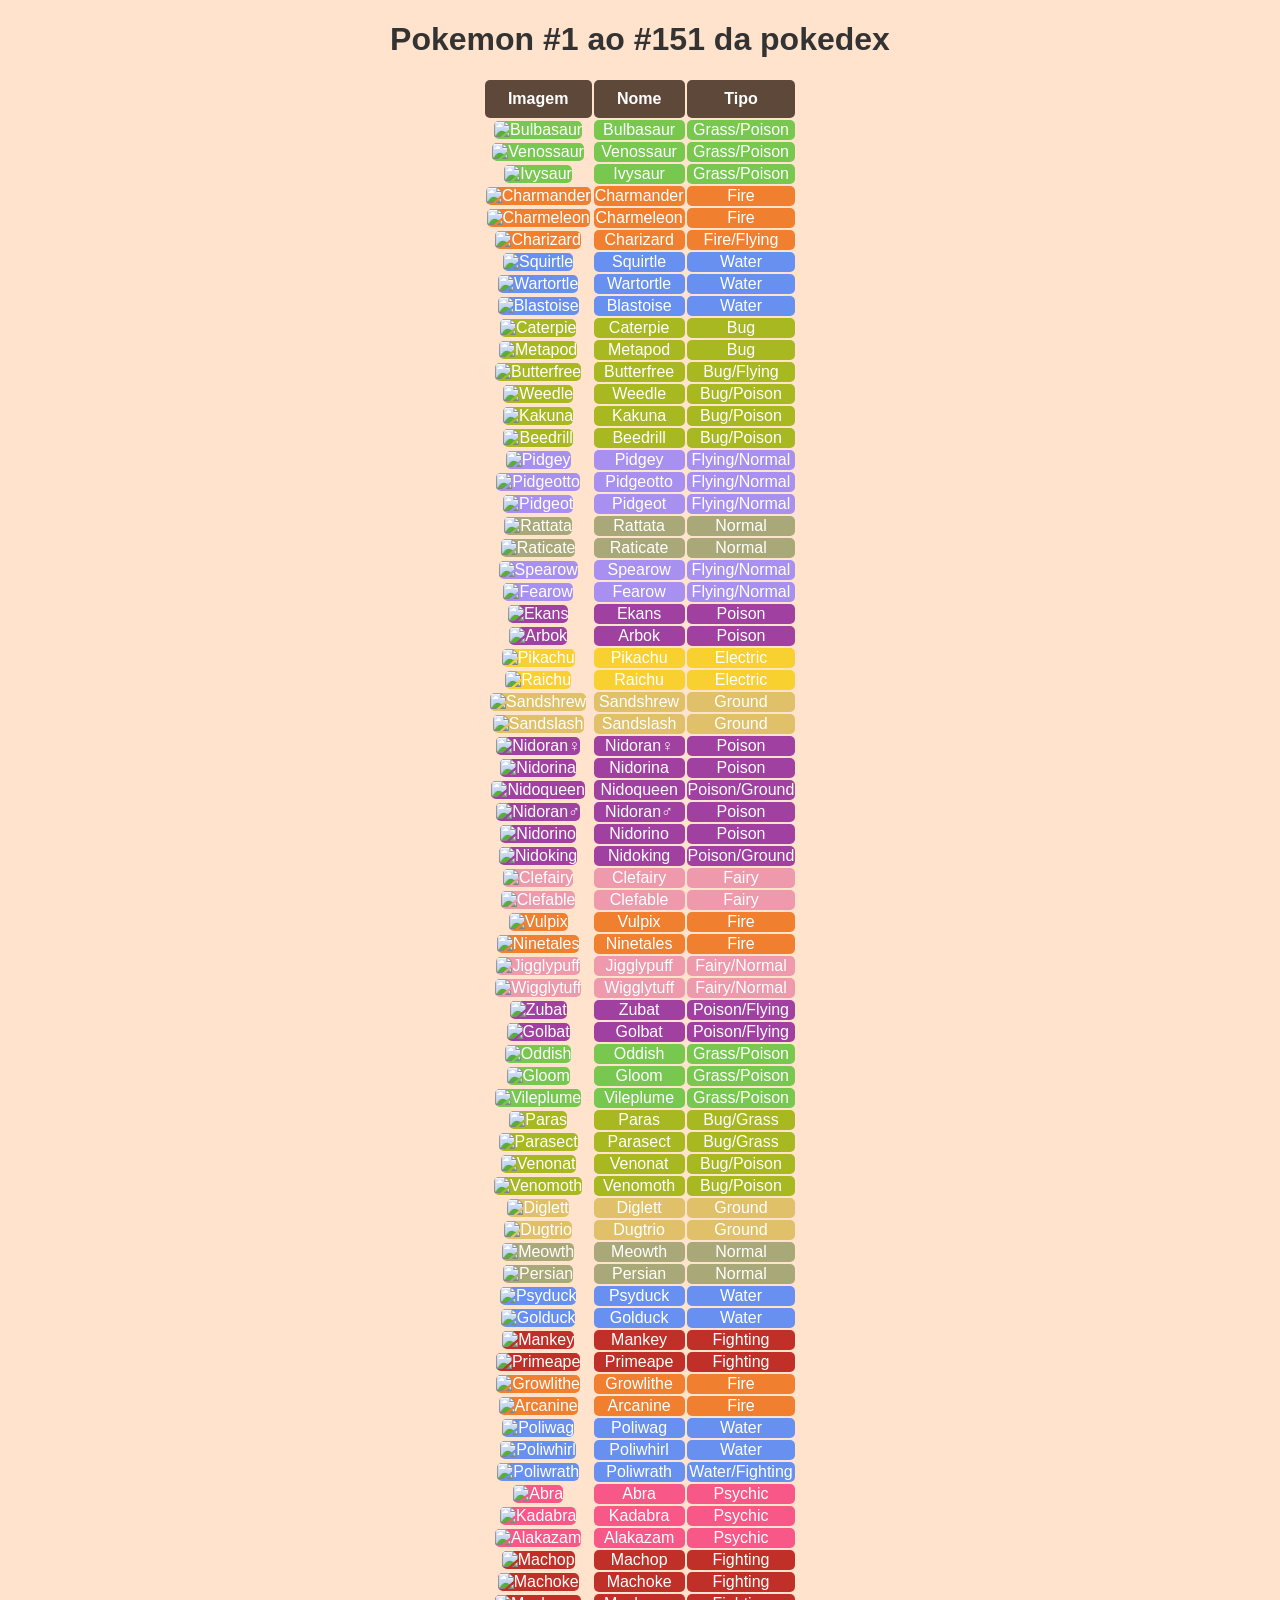
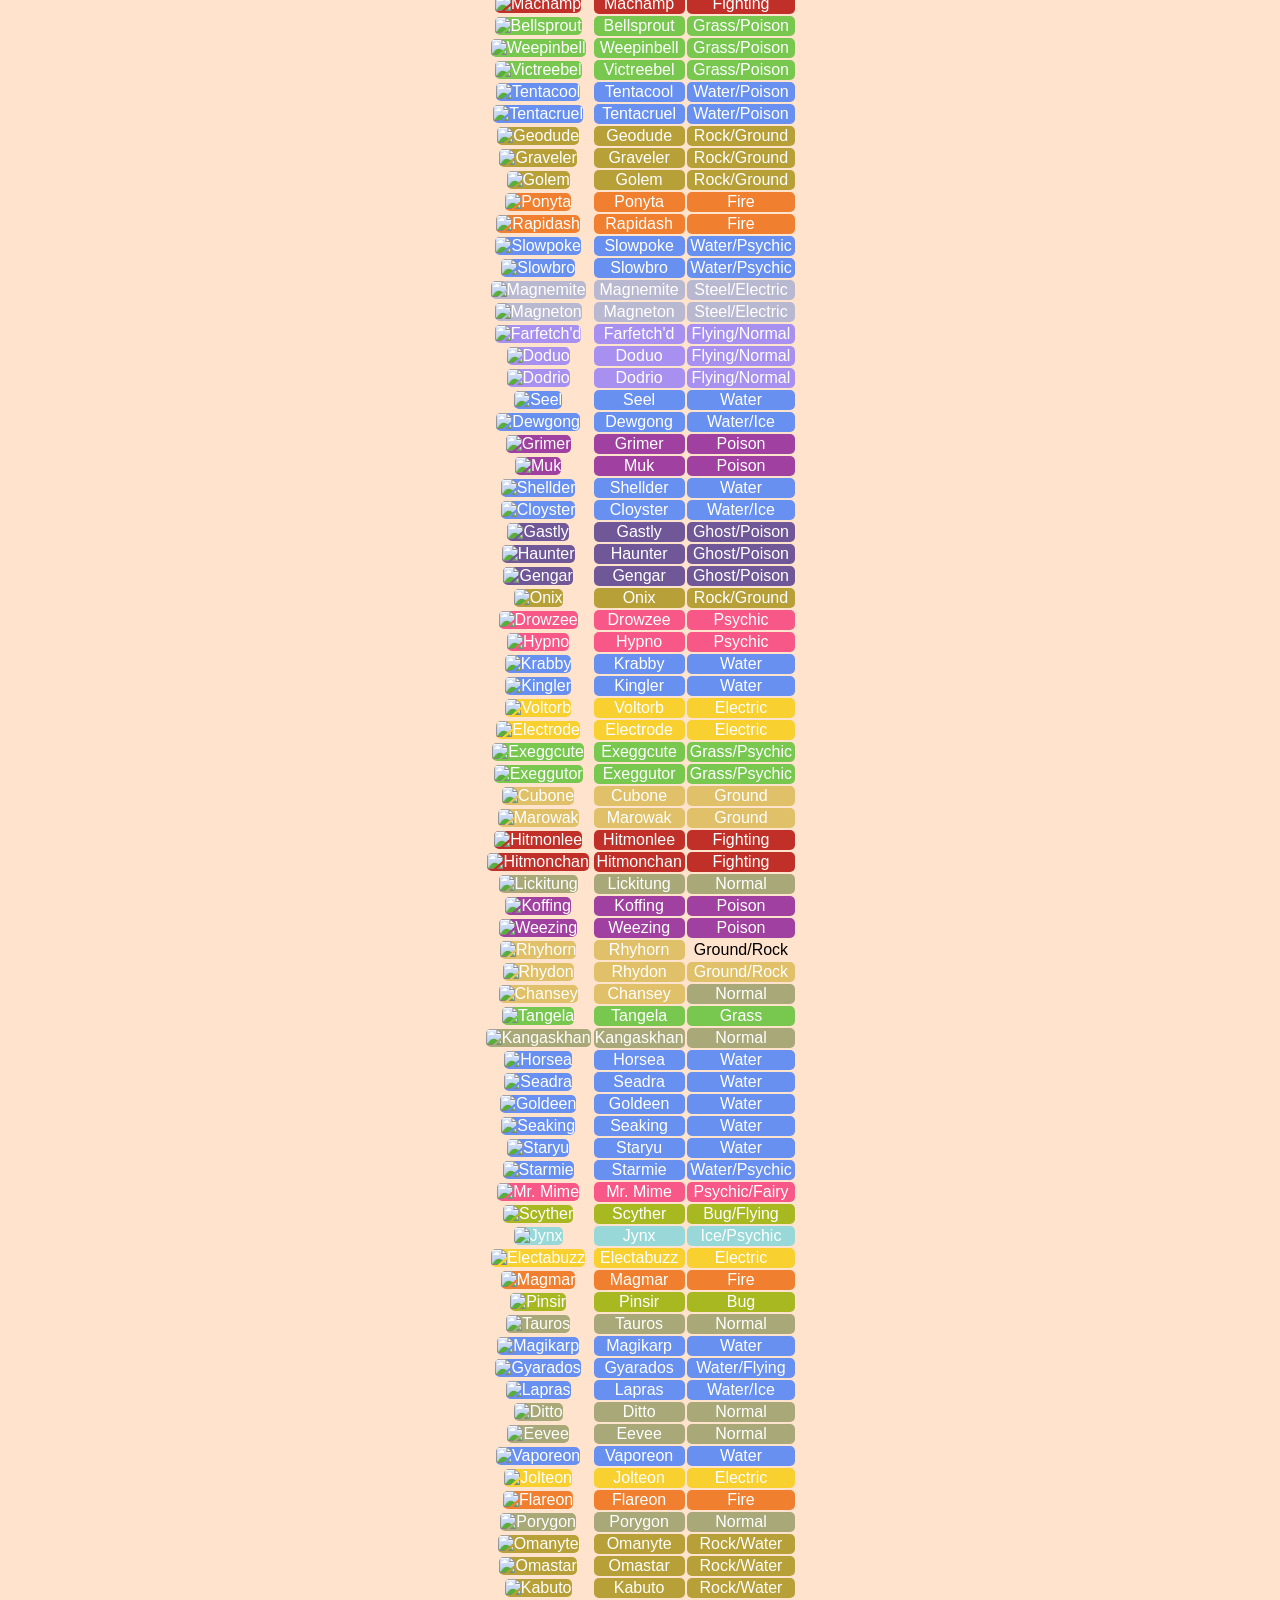
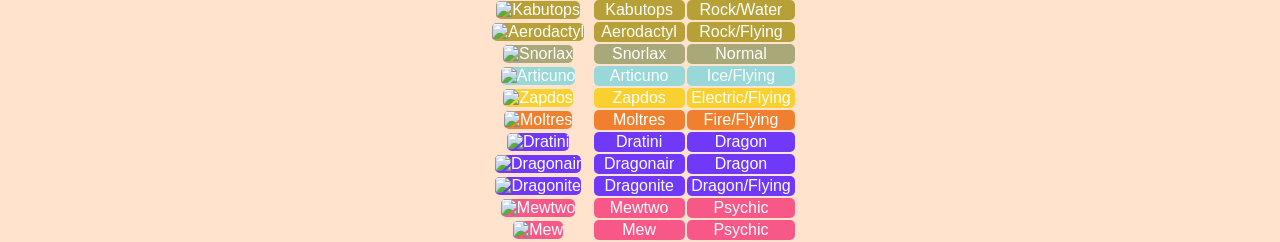
==== commit 64b4b075: "personalização das tables" ====
--- a/Gen 1.html
+++ b/Gen 1.html
@@ -1,774 +1,1079 @@
 <!DOCTYPE html>
 <html lang="pt-br">
+
 <head>
     <meta charset="UTF-8">
     <title>Gen 1 Pokemon</title>
     <link href="Gen 1.css" rel="stylesheet">
 </head>
-    <div>
-        <h1>Pokemon #1 ao #151 da pokedex</h1>
-    </div>
-        <body>
-            <table border="1">
-                <tr>
-                    <th>Imagem</th>
-                    <th>Nome</th>
-                    <th>Tipo</th>
-                </tr>
-                <tr>
-                    <td><img class="type-grass" class="type-poison" src="https://raw.githubusercontent.com/PokeAPI/sprites/master/sprites/pokemon/1.png" alt="Bulbasaur"></td>
-                    <td class="type-grass">Bulbasaur</td>
-                    <td>Grass/Poison</td>
-                </tr>
-                <tr>
-                    <td><img class="type-grass" class="type-poison" src="https://raw.githubusercontent.com/PokeAPI/sprites/master/sprites/pokemon/2.png" alt="Venossaur"></td>
-                    <td class="type-grass">Venossaur</td>
-                    <td>Grass/Poison</td>
-                </tr>
-                <tr>
-                    <td><img class="type-grass" class="type-poison" src="https://raw.githubusercontent.com/PokeAPI/sprites/master/sprites/pokemon/3.png" alt="Ivysaur"></td>
-                    <td class="type-grass">Ivysaur</td>
-                    <td>Grass/Poison</td>
-                <tr>
-                    <td><img class="type-fire" src="https://raw.githubusercontent.com/PokeAPI/sprites/master/sprites/pokemon/4.png" alt="Charmander"></td>
-                    <td class="type-fire">Charmander</td>
-                    <td>Fire</td>
-                </tr>
-                <tr>
-                    <td><img class="type-fire" src="https://raw.githubusercontent.com/PokeAPI/sprites/master/sprites/pokemon/5.png" alt="Charmeleon"></td>
-                    <td class="type-fire">Charmeleon</td>
-                    <td>Fire</td>
-                </tr>
-                <tr>
-                    <td><img class="type-fire" class="type-flying" src="https://raw.githubusercontent.com/PokeAPI/sprites/master/sprites/pokemon/6.png" alt="Charizard"></td>
-                    <td class="type-fire">Charizard</td>
-                    <td>Fire/Flying</td>
-                </tr>
-                <tr>
-                    <td><img class="type-water" src="https://raw.githubusercontent.com/PokeAPI/sprites/master/sprites/pokemon/7.png" alt="Squirtle"></td>
-                    <td class="type-water">Squirtle</td>
-                    <td>Water</td>
-                </tr>
-                <tr>
-                    <td><img class="type-water" src="https://raw.githubusercontent.com/PokeAPI/sprites/master/sprites/pokemon/8.png" alt="Wartortle"></td>
-                    <td class="type-water">Wartortle</td>
-                    <td>Water</td>
-                </tr>
-                <tr>
-                    <td><img class="type-water" src="https://raw.githubusercontent.com/PokeAPI/sprites/master/sprites/pokemon/9.png" alt="Blastoise"></td>
-                    <td class="type-water">Blastoise</td>
-                    <td>Water</td>
-                </tr>
-                <tr>
-                    <td><img class="type-bug" src="https://raw.githubusercontent.com/PokeAPI/sprites/master/sprites/pokemon/10.png" alt="Caterpie"></td>
-                    <td class="type-bug">Caterpie</td>
-                    <td>Bug</td>
-                </tr>
-                <tr>
-                    <td><img class="type-bug" src="https://raw.githubusercontent.com/PokeAPI/sprites/master/sprites/pokemon/11.png" alt="Metapod"></td>
-                    <td class="type-bug">Metapod</td>
-                    <td>Bug</td>
-                </tr>
-                <tr>
-                    <td><img class="type-bug" class="type-flying" src="https://raw.githubusercontent.com/PokeAPI/sprites/master/sprites/pokemon/12.png" alt="Butterfree"></td>
-                    <td class="type-bug">Butterfree</td>
-                    <td>Bug/Flying</td>
-                </tr>
-                <tr>
-                    <td><img class="type-bug" class="type-poison" src="https://raw.githubusercontent.com/PokeAPI/sprites/master/sprites/pokemon/13.png" alt="Weedle"></td>
-                    <td class="type-bug">Weedle</td>
-                    <td>Bug/Poison</td>
-                </tr>
-                <tr>
-                    <td><img class="type-bug" class="type-poison" src="https://raw.githubusercontent.com/PokeAPI/sprites/master/sprites/pokemon/14.png" alt="Kakuna"></td>
-                    <td class="type-bug">Kakuna</td>
-                    <td>Bug/Poison</td>
-                </tr>
-                <tr>
-                    <td><img class="type-bug" class="type-poison" src="https://raw.githubusercontent.com/PokeAPI/sprites/master/sprites/pokemon/15.png" alt="Beedrill"></td>
-                    <td class="type-bug">Beedrill</td>
-                    <td>Bug/Poison</td>
-                </tr>
-                <tr>
-                    <td><img class="type-flying" class="type-normal" src="https://raw.githubusercontent.com/PokeAPI/sprites/master/sprites/pokemon/16.png" alt="Pidgey"></td>
-                    <td class="type-flying">Pidgey</td>
-                    <td>Flying/Normal</td>
-                </tr>
-                <tr>
-                    <td><img class="type-flying" class="type-normal" src="https://raw.githubusercontent.com/PokeAPI/sprites/master/sprites/pokemon/17.png" alt="Pidgeotto"></td>
-                    <td class="type-flying">Pidgeotto</td>
-                    <td>Flying/Normal</td>
-                </tr>
-                <tr>
-                    <td><img class="type-flying" class="type-normal" src="https://raw.githubusercontent.com/PokeAPI/sprites/master/sprites/pokemon/18.png" alt="Pidgeot"></td>
-                    <td class="type-flying">Pidgeot</td>
-                    <td>Flying/Normal</td>
-                </tr>
-                <tr>
-                    <td><img class="type-normal" src="https://raw.githubusercontent.com/PokeAPI/sprites/master/sprites/pokemon/19.png" alt="Rattata"></td>
-                    <td class="type-normal">Rattata</td>
-                    <td>Normal</td>
-                </tr>
-                <tr>
-                    <td><img class="type-normal" src="https://raw.githubusercontent.com/PokeAPI/sprites/master/sprites/pokemon/20.png" alt="Raticate"></td>
-                    <td class="type-normal">Raticate</td>
-                    <td>Normal</td>
-                </tr>
-                <tr>
-                    <td><img class="type-flying" class="type-normal" src="https://raw.githubusercontent.com/PokeAPI/sprites/master/sprites/pokemon/21.png" alt="Spearow"></td>
-                    <td class="type-flying">Spearow</td>
-                    <td>Flying/Normal</td>
-                </tr>
-                <tr>
-                    <td><img class="type-flying" class="type-normal" src="https://raw.githubusercontent.com/PokeAPI/sprites/master/sprites/pokemon/22.png" alt="Fearow"></td>
-                    <td class="type-flying">Fearow</td>
-                    <td>Flying/Normal</td>
-                </tr>
-                <tr>
-                    <td><img class="type-poison" src="https://raw.githubusercontent.com/PokeAPI/sprites/master/sprites/pokemon/23.png" alt="Ekans"></td>
-                    <td class="type-poison">Ekans</td>
-                    <td>Poison</td>
-                </tr>
-                <tr>
-                    <td><img class="type-poison" src="https://raw.githubusercontent.com/PokeAPI/sprites/master/sprites/pokemon/24.png" alt="Arbok"></td>
-                    <td class="type-poison">Arbok</td>
-                    <td>Poison</td>
-                </tr>
-                <tr>
-                    <td><img class="type-electric" src="https://raw.githubusercontent.com/PokeAPI/sprites/master/sprites/pokemon/25.png" alt="Pikachu"></td>
-                    <td class="type-electric">Pikachu</td>
-                    <td>Electric</td>
-                </tr>
-                <tr>
-                    <td><img class="type-electric" src="https://raw.githubusercontent.com/PokeAPI/sprites/master/sprites/pokemon/26.png" alt="Raichu"></td>
-                    <td class="type-electric">Raichu</td>
-                    <td>Electric</td>
-                </tr>
-                <tr>
-                    <td><img class="type-ground" src="https://raw.githubusercontent.com/PokeAPI/sprites/master/sprites/pokemon/27.png" alt="Sandshrew"></td>
-                    <td class="type-ground">Sandshrew</td>
-                    <td>Ground</td>
-                </tr>
-                <tr>
-                    <td><img class="type-ground" src="https://raw.githubusercontent.com/PokeAPI/sprites/master/sprites/pokemon/28.png" alt="Sandslash"></td>
-                    <td class="type-ground">Sandslash</td>
-                    <td>Ground</td>
-                </tr>
-                <tr>
-                    <td><img class="type-poison" src="https://raw.githubusercontent.com/PokeAPI/sprites/master/sprites/pokemon/29.png" alt="Nidoran♀"></td>
-                    <td class="type-poison">Nidoran♀</td>
-                    <td>Poison</td>
-                </tr>
-                <tr>
-                    <td><img class="type-poison" src="https://raw.githubusercontent.com/PokeAPI/sprites/master/sprites/pokemon/30.png" alt="Nidorina"></td>
-                    <td class="type-poison">Nidorina</td>
-                    <td>Poison</td>
-                </tr>
-                <tr>
-                    <td><img class="type-poison" class="type-ground" src="https://raw.githubusercontent.com/PokeAPI/sprites/master/sprites/pokemon/31.png" alt="Nidoqueen"></td>
-                    <td class="type-poison">Nidoqueen</td>
-                    <td>Poison/Ground</td>
-                </tr>
-                <tr>
-                    <td><img class="type-poison" src="https://raw.githubusercontent.com/PokeAPI/sprites/master/sprites/pokemon/32.png" alt="Nidoran♂"></td>
-                    <td class="type-poison">Nidoran♂</td>
-                    <td>Poison</td>
-                </tr>
-                <tr>
-                    <td><img class="type-poison" src="https://raw.githubusercontent.com/PokeAPI/sprites/master/sprites/pokemon/33.png" alt="Nidorino"></td>
-                    <td class="type-poison">Nidorino</td>
-                    <td>Poison</td>
-                </tr>
-                <tr>
-                    <td><img class="type-poison" class="type-ground" src="https://raw.githubusercontent.com/PokeAPI/sprites/master/sprites/pokemon/34.png" alt="Nidoking"></td>
-                    <td class="type-poison">Nidoking</td>
-                    <td>Poison/Ground</td>
-                </tr>
-                <tr>
-                    <td><img class="type-fairy" src="https://raw.githubusercontent.com/PokeAPI/sprites/master/sprites/pokemon/35.png" alt="Clefairy"></td>
-                    <td class="type-fairy">Clefairy</td>
-                    <td>Fairy</td>
-                </tr>
-                <tr>
-                    <td><img class="type-fairy" src="https://raw.githubusercontent.com/PokeAPI/sprites/master/sprites/pokemon/36.png" alt="Clefable"></td>
-                    <td class="type-fairy">Clefable</td>
-                    <td>Fairy</td>
-                </tr>
-                <tr>
-                    <td><img class="type-fire" src="https://raw.githubusercontent.com/PokeAPI/sprites/master/sprites/pokemon/37.png" alt="Vulpix"></td>
-                    <td class="type-fire">Vulpix</td>
-                    <td>Fire</td>
-                </tr>
-                <tr>
-                    <td><img class="type-fire" src="https://raw.githubusercontent.com/PokeAPI/sprites/master/sprites/pokemon/38.png" alt="Ninetales"></td>
-                    <td class="type-fire">Ninetales</td>
-                    <td>Fire</td>
-                </tr>
-                <tr>
-                    <td><img class="type-fairy" class="type-normal" src="https://raw.githubusercontent.com/PokeAPI/sprites/master/sprites/pokemon/39.png" alt="Jigglypuff"></td>
-                    <td class="type-fairy">Jigglypuff</td>
-                    <td>Fairy/Normal</td>
-                </tr>
-                <tr>
-                    <td><img class="type-fairy" class="type-normal" src="https://raw.githubusercontent.com/PokeAPI/sprites/master/sprites/pokemon/40.png" alt="Wigglytuff"></td>
-                    <td class="type-fairy">Wigglytuff</td>
-                    <td>Fairy/Normal</td>
-                </tr>
-                <tr>
-                    <td><img class="type-poison" class="type-flying" src="https://raw.githubusercontent.com/PokeAPI/sprites/master/sprites/pokemon/41.png" alt="Zubat"></td>
-                    <td class="type-poison">Zubat</td>
-                    <td>Poison/Flying</td>
-                </tr>
-                <tr>
-                    <td><img class="type-poison" class="type-flying" src="https://raw.githubusercontent.com/PokeAPI/sprites/master/sprites/pokemon/42.png" alt="Golbat"></td>
-                    <td class="type-poison">Golbat</td>
-                    <td>Poison/Flying</td>
-                </tr>
-                <tr>
-                    <td><img class="type-grass" class="type-poison" src="https://raw.githubusercontent.com/PokeAPI/sprites/master/sprites/pokemon/43.png" alt="Oddish"></td>
-                    <td class="type-grass">Oddish</td>
-                    <td>Grass/Poison</td>
-                </tr>
-                <tr>
-                    <td><img class="type-grass" class="type-poison" src="https://raw.githubusercontent.com/PokeAPI/sprites/master/sprites/pokemon/44.png" alt="Gloom"></td>
-                    <td class="type-grass">Gloom</td>
-                    <td>Grass/Poison</td>
-                </tr>
-                <tr>
-                    <td><img class="type-grass" class="type-poison" src="https://raw.githubusercontent.com/PokeAPI/sprites/master/sprites/pokemon/45.png" alt="Vileplume"></td>
-                    <td class="type-grass">Vileplume</td>
-                    <td>Grass/Poison</td>
-                </tr>
-                <tr>
-                    <td><img class="type-bug" class="type-grass" src="https://raw.githubusercontent.com/PokeAPI/sprites/master/sprites/pokemon/46.png" alt="Paras"></td>
-                    <td class="type-bug">Paras</td>
-                    <td>Bug/Grass</td>
-                </tr>
-                <tr>
-                    <td><img class="type-bug" class="type-grass" src="https://raw.githubusercontent.com/PokeAPI/sprites/master/sprites/pokemon/47.png" alt="Parasect"></td>
-                    <td class="type-bug">Parasect</td>
-                    <td>Bug/Grass</td>
-                </tr>
-                <tr>
-                    <td><img class="type-bug" class="type-poison" src="https://raw.githubusercontent.com/PokeAPI/sprites/master/sprites/pokemon/48.png" alt="Venonat"></td>
-                    <td class="type-bug">Venonat</td>
-                    <td>Bug/Poison</td>
-                </tr>
-                <tr>
-                    <td><img class="type-bug" class="type-poison" src="https://raw.githubusercontent.com/PokeAPI/sprites/master/sprites/pokemon/49.png" alt="Venomoth"></td>
-                    <td class="type-bug">Venomoth</td>
-                    <td>Bug/Poison</td>
-                </tr>
-                <tr>
-                    <td><img class="type-ground" src="https://raw.githubusercontent.com/PokeAPI/sprites/master/sprites/pokemon/50.png" alt="Diglett"></td>
-                    <td class="type-ground">Diglett</td>
-                    <td>Ground</td>
-                </tr>
-                <tr>
-                    <td><img class="type-ground" src="https://raw.githubusercontent.com/PokeAPI/sprites/master/sprites/pokemon/51.png" alt="Dugtrio"></td>
-                    <td class="type-ground">Dugtrio</td>
-                    <td>Ground</td>
-                </tr>
-                <tr>
-                    <td><img class="type-normal"  src="https://raw.githubusercontent.com/PokeAPI/sprites/master/sprites/pokemon/52.png" alt="Meowth"></td>
-                    <td class="type-normal">Meowth</td>
-                    <td>Normal</td>
-                </tr>
-                <tr>
-                    <td><img class="type-normal" src="https://raw.githubusercontent.com/PokeAPI/sprites/master/sprites/pokemon/53.png" alt="Persian"></td>
-                    <td class="type-normal">Persian</td>
-                    <td>Normal</td>
-                </tr>
-                <tr>
-                    <td><img class="type-water" src="https://raw.githubusercontent.com/PokeAPI/sprites/master/sprites/pokemon/54.png" alt="Psyduck"></td>
-                    <td class="type-water">Psyduck</td>
-                    <td>Water</td>
-                </tr>
-                <tr>
-                    <td><img class="type-water" src="https://raw.githubusercontent.com/PokeAPI/sprites/master/sprites/pokemon/55.png" alt="Golduck"></td>
-                    <td class="type-water">Golduck</td>
-                    <td>Water</td>
-                </tr>
-                <tr>
-                    <td><img class="type-fighting" src="https://raw.githubusercontent.com/PokeAPI/sprites/master/sprites/pokemon/56.png" alt="Mankey"></td>
-                    <td class="type-fighting">Mankey</td>
-                    <td>Fighting</td>
-                </tr>
-                <tr>
-                    <td><img class="type-fighting" src="https://raw.githubusercontent.com/PokeAPI/sprites/master/sprites/pokemon/57.png" alt="Primeape"></td>
-                    <td class="type-fighting">Primeape</td>
-                    <td>Fighting</td>
-                </tr>
-                <tr>
-                    <td><img class="type-fire" src="https://raw.githubusercontent.com/PokeAPI/sprites/master/sprites/pokemon/58.png" alt="Growlithe"></td>
-                    <td class="type-fire">Growlithe</td>
-                    <td>Fire</td>
-                </tr>
-                <tr>
-                    <td><img class="type-fire" src="https://raw.githubusercontent.com/PokeAPI/sprites/master/sprites/pokemon/59.png" alt="Arcanine"></td>
-                    <td class="type-fire">Arcanine</td>
-                    <td>Fire</td>
-                </tr>
-                <tr>
-                    <td><img class="type-water" src="https://raw.githubusercontent.com/PokeAPI/sprites/master/sprites/pokemon/60.png" alt="Poliwag"></td>
-                    <td class="type-water">Poliwag</td>
-                    <td>Water</td>
-                </tr>
-                <tr>
-                    <td><img class="type-water" src="https://raw.githubusercontent.com/PokeAPI/sprites/master/sprites/pokemon/61.png" alt="Poliwhirl"></td>
-                    <td class="type-water">Poliwhirl</td>
-                    <td>Water</td>
-                </tr>
-                <tr>
-                    <td><img class="type-water" class="type-fighting" src="https://raw.githubusercontent.com/PokeAPI/sprites/master/sprites/pokemon/62.png" alt="Poliwrath"></td>
-                    <td class="type-water">Poliwrath</td>
-                    <td>Water/Fighting</td>
-                </tr>
-                <tr>
-                    <td><img class="type-psychic" src="https://raw.githubusercontent.com/PokeAPI/sprites/master/sprites/pokemon/63.png" alt="Abra"></td>
-                    <td class="type-psychic">Abra</td>
-                    <td>Psychic</td>
-                </tr>
-                <tr>
-                    <td><img class="type-psychic" src="https://raw.githubusercontent.com/PokeAPI/sprites/master/sprites/pokemon/64.png" alt="Kadabra"></td>
-                    <td class="type-psychic">Kadabra</td>
-                    <td>Psychic</td>
-                </tr>
-                <tr>
-                    <td><img class="type-psychic" src="https://raw.githubusercontent.com/PokeAPI/sprites/master/sprites/pokemon/65.png" alt="Alakazam"></td>
-                    <td class="type-psychic">Alakazam</td>
-                    <td>Psychic</td>
-                </tr>
-                <tr>
-                    <td><img class="type-fighting" src="https://raw.githubusercontent.com/PokeAPI/sprites/master/sprites/pokemon/66.png" alt="Machop"></td>
-                    <td class="type-fighting">Machop</td>
-                    <td>Fighting</td>
-                </tr>
-                <tr>
-                    <td><img class="type-fighting" src="https://raw.githubusercontent.com/PokeAPI/sprites/master/sprites/pokemon/67.png" alt="Machoke"></td>
-                    <td class="type-fighting">Machoke</td>
-                    <td>Fighting</td>
-                </tr>
-                <tr>
-                    <td><img class="type-fighting" src="https://raw.githubusercontent.com/PokeAPI/sprites/master/sprites/pokemon/68.png" alt="Machamp"></td>
-                    <td class="type-fighting">Machamp</td>
-                    <td>Fighting</td>
-                </tr>
-                <tr>
-                    <td><img class="type-grass" class="type-poison" src="https://raw.githubusercontent.com/PokeAPI/sprites/master/sprites/pokemon/69.png" alt="Bellsprout"></td>
-                    <td class="type-grass">Bellsprout</td>
-                    <td>Grass/Poison</td>
-                </tr>
-                <tr>
-                    <td><img class="type-grass" class="type-poison" src="https://raw.githubusercontent.com/PokeAPI/sprites/master/sprites/pokemon/70.png" alt="Weepinbell"></td>
-                    <td class="type-grass">Weepinbell</td>
-                    <td>Grass/Poison</td>
-                </tr>
-                <tr>
-                    <td><img class="type-grass" class="type-poison" src="https://raw.githubusercontent.com/PokeAPI/sprites/master/sprites/pokemon/71.png" alt="Victreebel"></td>
-                    <td class="type-grass">Victreebel</td>
-                    <td>Grass/Poison</td>
-                </tr>
-                <tr>
-                    <td><img class="type-water" class="type-poison" src="https://raw.githubusercontent.com/PokeAPI/sprites/master/sprites/pokemon/72.png" alt="Tentacool"></td>
-                    <td class="type-water">Tentacool</td>
-                    <td>Water/Poison</td>
-                </tr>
-                <tr>
-                    <td><img class="type-water" class="type-poison" src="https://raw.githubusercontent.com/PokeAPI/sprites/master/sprites/pokemon/73.png" alt="Tentacruel"></td>
-                    <td class="type-water">Tentacruel</td>
-                    <td>Water/Poison</td>
-                </tr>
-                <tr>
-                    <td><img class="type-rock" class="type-ground" src="https://raw.githubusercontent.com/PokeAPI/sprites/master/sprites/pokemon/74.png" alt="Geodude"></td>
-                    <td class="type-rock">Geodude</td>
-                    <td>Rock/Ground</td>
-                </tr>
-                <tr>
-                    <td><img class="type-rock" class="type-ground" src="https://raw.githubusercontent.com/PokeAPI/sprites/master/sprites/pokemon/75.png" alt="Graveler"></td>
-                    <td class="type-rock">Graveler</td>
-                    <td>Rock/Ground</td>
-                </tr>
-                <tr>
-                    <td><img class="type-rock" class="type-ground" src="https://raw.githubusercontent.com/PokeAPI/sprites/master/sprites/pokemon/76.png" alt="Golem"></td>
-                    <td class="type-rock">Golem</td>
-                    <td>Rock/Ground</td>
-                </tr>
-                <tr>
-                    <td><img class="type-fire" src="https://raw.githubusercontent.com/PokeAPI/sprites/master/sprites/pokemon/77.png" alt="Ponyta"></td>
-                    <td class="type-fire">Ponyta</td>
-                    <td>Fire</td>
-                </tr>
-                <tr>
-                    <td><img class="type-fire" src="https://raw.githubusercontent.com/PokeAPI/sprites/master/sprites/pokemon/78.png" alt="Rapidash"></td>
-                    <td class="type-fire">Rapidash</td>
-                    <td>Fire</td>
-                </tr>
-                <tr>
-                    <td><img class="type-water" class="type-psychic" src="https://raw.githubusercontent.com/PokeAPI/sprites/master/sprites/pokemon/79.png" alt="Slowpoke"></td>
-                    <td class="type-water">Slowpoke</td>
-                    <td>Water/Psychic</td>
-                </tr>
-                <tr>
-                    <td><img class="type-water" class="type-psychic" src="https://raw.githubusercontent.com/PokeAPI/sprites/master/sprites/pokemon/80.png" alt="Slowbro"></td>
-                    <td class="type-water">Slowbro</td>
-                    <td>Water/Psychic</td>
-                </tr>
-                <tr>
-                    <td><img class="type-steel" class="type-electric" src="https://raw.githubusercontent.com/PokeAPI/sprites/master/sprites/pokemon/81.png" alt="Magnemite"></td>
-                    <td class="type-steel">Magnemite</td>
-                    <td>Steel/Electric</td>
-                </tr>
-                <tr>
-                    <td><img class="type-steel" class="type-electric" src="https://raw.githubusercontent.com/PokeAPI/sprites/master/sprites/pokemon/82.png" alt="Magneton"></td>
-                    <td class="type-steel">Magneton</td>
-                    <td>Steel/Electric</td>
-                </tr>
-                <tr>
-                    <td><img class="type-flying" class="type-normal" src="https://raw.githubusercontent.com/PokeAPI/sprites/master/sprites/pokemon/83.png" alt="Farfetch'd"></td>
-                    <td class="type-flying">Farfetch'd</td>
-                    <td>Flying/Normal</td>
-                </tr>
-                <tr>
-                    <td><img class="type-flying" class="type-normal" src="https://raw.githubusercontent.com/PokeAPI/sprites/master/sprites/pokemon/84.png" alt="Doduo"></td>
-                    <td class="type-flying">Doduo</td>
-                    <td>Flying/Normal</td>
-                </tr>
-                <tr>
-                    <td><img class="type-flying" class="type-normal" src="https://raw.githubusercontent.com/PokeAPI/sprites/master/sprites/pokemon/85.png" alt="Dodrio"></td>
-                    <td class="type-flying">Dodrio</td>
-                    <td>Flying/Normal</td>
-                </tr>
-                <tr>
-                    <td><img class="type-water" src="https://raw.githubusercontent.com/PokeAPI/sprites/master/sprites/pokemon/86.png" alt="Seel"></td>
-                    <td class="type-water">Seel</td>
-                    <td>Water</td>
-                </tr>
-                <tr>
-                    <td><img class="type-water" class="type-ice" src="https://raw.githubusercontent.com/PokeAPI/sprites/master/sprites/pokemon/87.png" alt="Dewgong"></td>
-                    <td class="type-water">Dewgong</td>
-                    <td>Water/Ice</td>
-                </tr>
-                <tr>
-                    <td><img class="type-poison" src="https://raw.githubusercontent.com/PokeAPI/sprites/master/sprites/pokemon/88.png" alt="Grimer"></td>
-                    <td class="type-poison">Grimer</td>
-                    <td>Poison</td>
-                </tr>
-                <tr>
-                    <td><img class="type-poison" src="https://raw.githubusercontent.com/PokeAPI/sprites/master/sprites/pokemon/89.png" alt="Muk"></td>
-                    <td class="type-poison">Muk</td>
-                    <td>Poison</td>
-                </tr>
-                <tr>
-                    <td><img class="type-water" src="https://raw.githubusercontent.com/PokeAPI/sprites/master/sprites/pokemon/90.png" alt="Shellder"></td>
-                    <td class="type-water">Shellder</td>
-                    <td>Water</td>
-                </tr>
-                <tr>
-                    <td><img class="type-water" class="type-ice" src="https://raw.githubusercontent.com/PokeAPI/sprites/master/sprites/pokemon/91.png" alt="Cloyster"></td>
-                    <td class="type-water">Cloyster</td>
-                    <td>Water/Ice</td>
-                </tr>
-                <tr>
-                    <td><img class="type-ghost" class="type-poison" src="https://raw.githubusercontent.com/PokeAPI/sprites/master/sprites/pokemon/92.png" alt="Gastly"></td>
-                    <td class="type-ghost">Gastly</td>
-                    <td>Ghost/Poison</td>
-                </tr>
-                <tr>
-                    <td><img class="type-ghost" class="type-poison" src="https://raw.githubusercontent.com/PokeAPI/sprites/master/sprites/pokemon/93.png" alt="Haunter"></td>
-                    <td class="type-ghost">Haunter</td>
-                    <td>Ghost/Poison</td>
-                </tr>
-                <tr>
-                    <td><img class="type-ghost" class="type-poison" src="https://raw.githubusercontent.com/PokeAPI/sprites/master/sprites/pokemon/94.png" alt="Gengar"></td>
-                    <td class="type-ghost">Gengar</td>
-                    <td>Ghost/Poison</td>
-                </tr>
-                <tr>
-                    <td><img class="type-rock" class="type-ground" src="https://raw.githubusercontent.com/PokeAPI/sprites/master/sprites/pokemon/95.png" alt="Onix"></td>
-                    <td class="type-rock">Onix</td>
-                    <td>Rock/Ground</td>
-                </tr>
-                <tr>
-                    <td><img class="type-psychic" src="https://raw.githubusercontent.com/PokeAPI/sprites/master/sprites/pokemon/96.png" alt="Drowzee"></td>
-                    <td class="type-psychic">Drowzee</td>
-                    <td>Psychic</td>
-                </tr>
-                <tr>
-                    <td><img class="type-psychic" src="https://raw.githubusercontent.com/PokeAPI/sprites/master/sprites/pokemon/97.png" alt="Hypno"></td>
-                    <td class="type-psychic">Hypno</td>
-                    <td>Psychic</td>
-                </tr>
-                <tr>
-                    <td><img class="type-water" src="https://raw.githubusercontent.com/PokeAPI/sprites/master/sprites/pokemon/98.png" alt="Krabby"></td>
-                    <td class="type-water">Krabby</td>
-                    <td>Water</td>
-                </tr>
-                <tr>
-                    <td><img class="type-water" src="https://raw.githubusercontent.com/PokeAPI/sprites/master/sprites/pokemon/99.png" alt="Kingler"></td>
-                    <td class="type-water">Kingler</td>
-                    <td>Water</td>
-                </tr>
-                <tr>
-                    <td><img class="type-electric" src="https://raw.githubusercontent.com/PokeAPI/sprites/master/sprites/pokemon/100.png" alt="Voltorb"></td>
-                    <td class="type-electric">Voltorb</td>
-                    <td>Electric</td>
-                </tr>
-                <tr>
-                    <td><img class="type-electric" src="https://raw.githubusercontent.com/PokeAPI/sprites/master/sprites/pokemon/101.png" alt="Electrode"></td>
-                    <td class="type-electric">Electrode</td>
-                    <td>Electric</td>
-                </tr>
-                <tr>
-                    <td><img class="type-grass" class="type-psychic" src="https://raw.githubusercontent.com/PokeAPI/sprites/master/sprites/pokemon/102.png" alt="Exeggcute"></td>
-                    <td class="type-grass">Exeggcute</td>
-                    <td>Grass/Psychic</td>
-                </tr>
-                <tr>
-                    <td><img class="type-grass" class="type-psychic" src="https://raw.githubusercontent.com/PokeAPI/sprites/master/sprites/pokemon/103.png" alt="Exeggutor"></td>
-                    <td class="type-grass">Exeggutor</td>
-                    <td>Grass/Psychic</td>
-                </tr>
-                <tr>
-                    <td><img class="type-ground" src="https://raw.githubusercontent.com/PokeAPI/sprites/master/sprites/pokemon/104.png" alt="Cubone"></td>
-                    <td class="type-ground">Cubone</td>
-                    <td>Ground</td>
-                </tr>
-                <tr>
-                    <td><img class="type-ground" src="https://raw.githubusercontent.com/PokeAPI/sprites/master/sprites/pokemon/105.png" alt="Marowak"></td>
-                    <td class="type-ground">Marowak</td>
-                    <td>Ground</td>
-                </tr>
-                <tr>    
-                    <td><img class="type-fighting" src="https://raw.githubusercontent.com/PokeAPI/sprites/master/sprites/pokemon/106.png" alt="Hitmonlee"></td>
-                    <td class="type-fighting">Hitmonlee</td>
-                    <td>Fighting</td>
-                </tr>
-                <tr>    
-                    <td><img class="type-fighting" src="https://raw.githubusercontent.com/PokeAPI/sprites/master/sprites/pokemon/107.png" alt="Hitmonchan"></td>
-                    <td class="type-fighting">Hitmonchan</td>
-                    <td>Fighting</td>
-                </tr>
-                <tr>
-                    <td><img class="type-normal" src="https://raw.githubusercontent.com/PokeAPI/sprites/master/sprites/pokemon/108.png" alt="Lickitung"></td>
-                    <td class="type-normal">Lickitung</td>
-                    <td>Normal</td>
-                </tr>
-                <tr>
-                    <td><img class="type-poison" src="https://raw.githubusercontent.com/PokeAPI/sprites/master/sprites/pokemon/109.png" alt="Koffing"></td>
-                    <td class="type-poison">Koffing</td>
-                    <td>Poison</td>
-                </tr>
-                <tr>
-                    <td><img class="type-poison" src="https://raw.githubusercontent.com/PokeAPI/sprites/master/sprites/pokemon/110.png" alt="Weezing"></td>
-                    <td class="type-poison">Weezing</td>
-                    <td>Poison</td>
-                </tr>
-                <tr>
-                    <td><img class="type-ground" class="type-rock" src="https://raw.githubusercontent.com/PokeAPI/sprites/master/sprites/pokemon/111.png" alt="Rhyhorn"></td>
-                    <td class="type-ground">Rhyhorn</td>
-                    <td>Ground/Rock</td>
-                </tr>
-                <tr>
-                    <td><img class="type-ground" class="type-rock" src="https://raw.githubusercontent.com/PokeAPI/sprites/master/sprites/pokemon/112.png" alt="Rhydon"></td>
-                    <td class="type-ground">Rhydon</td>
-                    <td>Ground/Rock</td>
-                </tr>
-                <tr>
-                    <td><img class="type-ground" src="https://raw.githubusercontent.com/PokeAPI/sprites/master/sprites/pokemon/113.png" alt="Chansey"></td>
-                    <td class="type-ground">Chansey</td>
-                    <td>Normal</td>
-                </tr>
-                <tr>
-                    <td><img class="type-grass" src="https://raw.githubusercontent.com/PokeAPI/sprites/master/sprites/pokemon/114.png" alt="Tangela"></td>
-                    <td class="type-grass">Tangela</td>
-                    <td>Grass</td>
-                </tr>
-                <tr>
-                    <td><img class="type-normal" src="https://raw.githubusercontent.com/PokeAPI/sprites/master/sprites/pokemon/115.png" alt="Kangaskhan"></td>
-                    <td class="type-normal">Kangaskhan</td>
-                    <td>Normal</td>
-                </tr>
-                <tr>
-                    <td><img class="type-water" src="https://raw.githubusercontent.com/PokeAPI/sprites/master/sprites/pokemon/116.png" alt="Horsea"></td>
-                    <td class="type-water">Horsea</td>
-                    <td>Water</td>
-                </tr>
-                <tr>
-                    <td><img class="type-water" src="https://raw.githubusercontent.com/PokeAPI/sprites/master/sprites/pokemon/117.png" alt="Seadra"></td>
-                    <td class="type-water">Seadra</td>
-                    <td>Water</td>
-                </tr>
-                <tr>
-                    <td><img class="type-water" src="https://raw.githubusercontent.com/PokeAPI/sprites/master/sprites/pokemon/118.png" alt="Goldeen"></td>
-                    <td class="type-water">Goldeen</td>
-                    <td>Water</td>
-                </tr>
-                <tr>
-                    <td><img class="type-water" src="https://raw.githubusercontent.com/PokeAPI/sprites/master/sprites/pokemon/119.png" alt="Seaking"></td>
-                    <td class="type-water">Seaking</td>
-                    <td>Water</td>
-                </tr>
-                <tr>
-                    <td><img class="type-water" src="https://raw.githubusercontent.com/PokeAPI/sprites/master/sprites/pokemon/120.png" alt="Staryu"></td>
-                    <td class="type-water">Staryu</td>
-                    <td>Water</td>
-                </tr>
-                <tr>
-                    <td><img class="type-water" class="type-psychic" src="https://raw.githubusercontent.com/PokeAPI/sprites/master/sprites/pokemon/121.png" alt="Starmie"></td>
-                    <td class="type-water">Starmie</td>
-                    <td>Water/Psychic</td>
-                </tr>
-                <tr>
-                    <td><img class="type-psychic" class="type-fairy" src="https://raw.githubusercontent.com/PokeAPI/sprites/master/sprites/pokemon/122.png" alt="Mr. Mime"></td>
-                    <td class="type-psychic">Mr. Mime</td>
-                    <td>Psychic/Fairy</td>
-                </tr>
-                <tr>
-                    <td><img class="type-bug" class="type-flying" src="https://raw.githubusercontent.com/PokeAPI/sprites/master/sprites/pokemon/123.png" alt="Scyther"></td>
-                    <td class="type-bug">Scyther</td>
-                    <td>Bug/Flying</td>
-                </tr>
-                <tr>
-                    <td><img class="type-ice" class="type-psychic" src="https://raw.githubusercontent.com/PokeAPI/sprites/master/sprites/pokemon/124.png" alt="Jynx"></td>
-                    <td class="type-ice">Jynx</td>
-                    <td>Ice/Psychic</td>
-                </tr>
-                <tr>
-                    <td><img class="type-electric" src="https://raw.githubusercontent.com/PokeAPI/sprites/master/sprites/pokemon/125.png" alt="Electabuzz"></td>
-                    <td class="type-electric">Electabuzz</td>
-                    <td>Electric</td>
-                </tr>
-                <tr>
-                    <td><img class="type-fire" src="https://raw.githubusercontent.com/PokeAPI/sprites/master/sprites/pokemon/126.png" alt="Magmar"></td>
-                    <td class="type-fire">Magmar</td>
-                    <td>Fire</td>
-                </tr>
-                <tr>
-                    <td><img class="type-bug" src="https://raw.githubusercontent.com/PokeAPI/sprites/master/sprites/pokemon/127.png" alt="Pinsir"></td>
-                    <td class="type-bug">Pinsir</td>
-                    <td>Bug</td>
-                </tr>
-                <tr>
-                    <td><img class="type-normal" src="https://raw.githubusercontent.com/PokeAPI/sprites/master/sprites/pokemon/128.png" alt="Tauros"></td>
-                    <td class="type-normal">Tauros</td>
-                    <td>Normal</td>
-                </tr>
-                <tr>
-                    <td><img class="type-water" src="https://raw.githubusercontent.com/PokeAPI/sprites/master/sprites/pokemon/129.png" alt="Magikarp"></td>
-                    <td class="type-water">Magikarp</td>
-                    <td>Water</td>
-                </tr>
-                <tr>
-                    <td><img class="type-water" class="type-flying" src="https://raw.githubusercontent.com/PokeAPI/sprites/master/sprites/pokemon/130.png" alt="Gyarados"></td>
-                    <td class="type-water">Gyarados</td>
-                    <td>Water/Flying</td>
-                </tr>
-                <tr>
-                    <td><img class="type-water" class="type-ice" src="https://raw.githubusercontent.com/PokeAPI/sprites/master/sprites/pokemon/131.png" alt="Lapras"></td>
-                    <td class="type-water">Lapras</td>
-                    <td>Water/Ice</td>
-                </tr>
-                <tr>
-                    <td><img class="type-normal" src="https://raw.githubusercontent.com/PokeAPI/sprites/master/sprites/pokemon/132.png" alt="Ditto"></td>
-                    <td class="type-normal">Ditto</td>
-                    <td>Normal</td>
-                </tr>
-                <tr>
-                    <td><img class="type-normal" src="https://raw.githubusercontent.com/PokeAPI/sprites/master/sprites/pokemon/133.png" alt="Eevee"></td>
-                    <td class="type-normal">Eevee</td>
-                    <td>Normal</td>
-                </tr>
-                <tr>
-                    <td><img class="type-water" src="https://raw.githubusercontent.com/PokeAPI/sprites/master/sprites/pokemon/134.png" alt="Vaporeon"></td>
-                    <td class="type-water">Vaporeon</td>
-                    <td>Water</td>
-                </tr>
-                <tr>
-                    <td><img class="type-electric" src="https://raw.githubusercontent.com/PokeAPI/sprites/master/sprites/pokemon/135.png" alt="Jolteon"></td>
-                    <td class="type-electric">Jolteon</td>
-                    <td>Electric</td>
-                </tr>
-                <tr>
-                    <td><img class="type-fire" src="https://raw.githubusercontent.com/PokeAPI/sprites/master/sprites/pokemon/136.png" alt="Flareon"></td>
-                    <td class="type-fire">Flareon</td>
-                    <td>Fire</td>
-                </tr>
-                <tr>
-                    <td><img class="type-normal" src="https://raw.githubusercontent.com/PokeAPI/sprites/master/sprites/pokemon/137.png" alt="Porygon"></td>
-                    <td class="type-normal">Porygon</td>
-                    <td>Normal</td>
-                </tr>
-                <tr>
-                    <td><img class="type-rock" class="type-water" src="https://raw.githubusercontent.com/PokeAPI/sprites/master/sprites/pokemon/138.png" alt="Omanyte"></td>
-                    <td class="type-rock">Omanyte</td>
-                    <td>Rock/Water</td>
-                </tr>
-                <tr>
-                    <td><img class="type-rock" class="type-water" src="https://raw.githubusercontent.com/PokeAPI/sprites/master/sprites/pokemon/139.png" alt="Omastar"></td>
-                    <td class="type-rock">Omastar</td>
-                    <td>Rock/Water</td>
-                </tr>
-                <tr>
-                    <td><img class="type-rock" class="type-water" src="https://raw.githubusercontent.com/PokeAPI/sprites/master/sprites/pokemon/140.png" alt="Kabuto"></td>
-                    <td class="type-rock">Kabuto</td>
-                    <td>Rock/Water</td>
-                </tr>
-                <tr>
-                    <td><img class="type-rock" class="type-water" src="https://raw.githubusercontent.com/PokeAPI/sprites/master/sprites/pokemon/141.png" alt="Kabutops"></td>
-                    <td class="type-rock">Kabutops</td>
-                    <td>Rock/Water</td>
-                </tr>
-                <tr>
-                    <td><img class="type-rock" class="type-flying" src="https://raw.githubusercontent.com/PokeAPI/sprites/master/sprites/pokemon/142.png" alt="Aerodactyl"></td>
-                    <td class="type-rock">Aerodactyl</td>
-                    <td>Rock/Flying</td>
-                </tr>
-                <tr>
-                    <td><img class="type-normal" src="https://raw.githubusercontent.com/PokeAPI/sprites/master/sprites/pokemon/143.png" alt="Snorlax"></td>
-                    <td class="type-normal">Snorlax</td>
-                    <td>Normal</td>
-                </tr>
-                <tr>
-                    <td><img class="type-ice" class="type-flying" src="https://raw.githubusercontent.com/PokeAPI/sprites/master/sprites/pokemon/144.png" alt="Articuno"></td>
-                    <td class="type-ice">Articuno</td>
-                    <td>Ice/Flying</td>
-                </tr>
-                <tr>
-                    <td><img class="type-electric" class="type-flying" src="https://raw.githubusercontent.com/PokeAPI/sprites/master/sprites/pokemon/145.png" alt="Zapdos"></td>
-                    <td class="type-electric">Zapdos</td>
-                    <td>Electric/Flying</td>
-                </tr>
-                <tr>
-                    <td><img class="type-fire" class="type-flying" src="https://raw.githubusercontent.com/PokeAPI/sprites/master/sprites/pokemon/146.png" alt="Moltres"></td>
-                    <td class="type-fire">Moltres</td>
-                    <td>Fire/Flying</td>
-                </tr>
-                <tr>
-                    <td><img class="type-dragon" src="https://raw.githubusercontent.com/PokeAPI/sprites/master/sprites/pokemon/147.png" alt="Dratini"></td>
-                    <td class="type-dragon">Dratini</td>
-                    <td>Dragon</td>
-                </tr>
-                <tr>
-                    <td><img class="type-dragon" src="https://raw.githubusercontent.com/PokeAPI/sprites/master/sprites/pokemon/148.png" alt="Dragonair"></td>
-                    <td class="type-dragon">Dragonair</td>
-                    <td>Dragon</td>
-                </tr>
-                <tr>
-                    <td><img class="type-dragon" class="type-flying" src="https://raw.githubusercontent.com/PokeAPI/sprites/master/sprites/pokemon/149.png" alt="Dragonite"></td>
-                    <td class="type-dragon">Dragonite</td>
-                    <td>Dragon/Flying</td>
-                </tr>
-                <tr>
-                    <td><img class="type-psychic" src="https://raw.githubusercontent.com/PokeAPI/sprites/master/sprites/pokemon/150.png" alt="Mewtwo"></td>
-                    <td class="type-psychic">Mewtwo</td>
-                    <td>Psychic</td>
-                </tr>
-                <tr>
-                    <td><img class="type-psychic" src="https://raw.githubusercontent.com/PokeAPI/sprites/master/sprites/pokemon/151.png" alt="Mew"></td>
-                    <td class="type-psychic">Mew</td>
-                    <td>Psychic</td>
-                </tr>
-            </table>
-        </body>
+<div>
+    <h1>Pokemon #1 ao #151 da pokedex</h1>
+</div>
+
+<body>
+    <table>
+        <tr>
+            <th>Imagem</th>
+            <th>Nome</th>
+            <th>Tipo</th>
+        </tr>
+        <tr>
+            <td><img class="type-grass" class="type-poison"
+                    src="https://raw.githubusercontent.com/PokeAPI/sprites/master/sprites/pokemon/1.png"
+                    alt="Bulbasaur"></td>
+            <td class="type-grass">Bulbasaur</td>
+            <td class="type-grass" class="type-poison">Grass/Poison</td>
+        </tr>
+        <tr>
+            <td><img class="type-grass" class="type-poison"
+                    src="https://raw.githubusercontent.com/PokeAPI/sprites/master/sprites/pokemon/2.png"
+                    alt="Venossaur"></td>
+            <td class="type-grass">Venossaur</td>
+            <td class="type-grass" class="type-poison">Grass/Poison</td>
+        </tr>
+        <tr>
+            <td><img class="type-grass" class="type-poison"
+                    src="https://raw.githubusercontent.com/PokeAPI/sprites/master/sprites/pokemon/3.png" alt="Ivysaur">
+            </td>
+            <td class="type-grass">Ivysaur</td>
+            <td class="type-grass" class="type-poison">Grass/Poison</td>
+        <tr>
+            <td><img class="type-fire"
+                    src="https://raw.githubusercontent.com/PokeAPI/sprites/master/sprites/pokemon/4.png"
+                    alt="Charmander"></td>
+            <td class="type-fire">Charmander</td>
+            <td class="type-fire">Fire</td>
+        </tr>
+        <tr>
+            <td><img class="type-fire"
+                    src="https://raw.githubusercontent.com/PokeAPI/sprites/master/sprites/pokemon/5.png"
+                    alt="Charmeleon"></td>
+            <td class="type-fire">Charmeleon</td>
+            <td class="type-fire">Fire</td>
+        </tr>
+        <tr>
+            <td><img class="type-fire" class="type-flying"
+                    src="https://raw.githubusercontent.com/PokeAPI/sprites/master/sprites/pokemon/6.png"
+                    alt="Charizard"></td>
+            <td class="type-fire">Charizard</td>
+            <td class="type-fire" class="type-flying">Fire/Flying</td>
+        </tr>
+        <tr>
+            <td><img class="type-water"
+                    src="https://raw.githubusercontent.com/PokeAPI/sprites/master/sprites/pokemon/7.png" alt="Squirtle">
+            </td>
+            <td class="type-water">Squirtle</td>
+            <td class="type-water">Water</td>
+        </tr>
+        <tr>
+            <td><img class="type-water"
+                    src="https://raw.githubusercontent.com/PokeAPI/sprites/master/sprites/pokemon/8.png"
+                    alt="Wartortle"></td>
+            <td class="type-water">Wartortle</td>
+            <td class="type-water">Water</td>
+        </tr>
+        <tr>
+            <td><img class="type-water"
+                    src="https://raw.githubusercontent.com/PokeAPI/sprites/master/sprites/pokemon/9.png"
+                    alt="Blastoise"></td>
+            <td class="type-water">Blastoise</td>
+            <td class="type-water">Water</td>
+        </tr>
+        <tr>
+            <td><img class="type-bug"
+                    src="https://raw.githubusercontent.com/PokeAPI/sprites/master/sprites/pokemon/10.png"
+                    alt="Caterpie"></td>
+            <td class="type-bug">Caterpie</td>
+            <td class="type-bug">Bug</td>
+        </tr>
+        <tr>
+            <td><img class="type-bug"
+                    src="https://raw.githubusercontent.com/PokeAPI/sprites/master/sprites/pokemon/11.png" alt="Metapod">
+            </td>
+            <td class="type-bug">Metapod</td>
+            <td class="type-bug">Bug</td>
+        </tr>
+        <tr>
+            <td><img class="type-bug" class="type-flying"
+                    src="https://raw.githubusercontent.com/PokeAPI/sprites/master/sprites/pokemon/12.png"
+                    alt="Butterfree"></td>
+            <td class="type-bug">Butterfree</td>
+            <td class="type-bug" class="type-flying">Bug/Flying</td>
+        </tr>
+        <tr>
+            <td><img class="type-bug" class="type-poison"
+                    src="https://raw.githubusercontent.com/PokeAPI/sprites/master/sprites/pokemon/13.png" alt="Weedle">
+            </td>
+            <td class="type-bug">Weedle</td>
+            <td class="type-bug" class="type-poison">Bug/Poison</td>
+        </tr>
+        <tr>
+            <td><img class="type-bug" class="type-poison"
+                    src="https://raw.githubusercontent.com/PokeAPI/sprites/master/sprites/pokemon/14.png" alt="Kakuna">
+            </td>
+            <td class="type-bug">Kakuna</td>
+            <td class="type-bug" class="type-poison">Bug/Poison</td>
+        </tr>
+        <tr>
+            <td><img class="type-bug" class="type-poison"
+                    src="https://raw.githubusercontent.com/PokeAPI/sprites/master/sprites/pokemon/15.png"
+                    alt="Beedrill"></td>
+            <td class="type-bug">Beedrill</td>
+            <td class="type-bug" class="type-poison">Bug/Poison</td>
+        </tr>
+        <tr>
+            <td><img class="type-flying" class="type-normal"
+                    src="https://raw.githubusercontent.com/PokeAPI/sprites/master/sprites/pokemon/16.png" alt="Pidgey">
+            </td>
+            <td class="type-flying">Pidgey</td>
+            <td class="type-flying" class="type-normal">Flying/Normal</td>
+        </tr>
+        <tr>
+            <td><img class="type-flying" class="type-normal"
+                    src="https://raw.githubusercontent.com/PokeAPI/sprites/master/sprites/pokemon/17.png"
+                    alt="Pidgeotto"></td>
+            <td class="type-flying">Pidgeotto</td>
+            <td class="type-flying" class="type-normal">Flying/Normal</td>
+        </tr>
+        <tr>
+            <td><img class="type-flying" class="type-normal"
+                    src="https://raw.githubusercontent.com/PokeAPI/sprites/master/sprites/pokemon/18.png" alt="Pidgeot">
+            </td>
+            <td class="type-flying">Pidgeot</td>
+            <td class="type-flying" class="type-normal">Flying/Normal</td>
+        </tr>
+        <tr>
+            <td><img class="type-normal"
+                    src="https://raw.githubusercontent.com/PokeAPI/sprites/master/sprites/pokemon/19.png" alt="Rattata">
+            </td>
+            <td class="type-normal">Rattata</td>
+            <td class="type-normal">Normal</td>
+        </tr>
+        <tr>
+            <td><img class="type-normal"
+                    src="https://raw.githubusercontent.com/PokeAPI/sprites/master/sprites/pokemon/20.png"
+                    alt="Raticate"></td>
+            <td class="type-normal">Raticate</td>
+            <td class="type-normal">Normal</td>
+        </tr>
+        <tr>
+            <td><img class="type-flying" class="type-normal"
+                    src="https://raw.githubusercontent.com/PokeAPI/sprites/master/sprites/pokemon/21.png" alt="Spearow">
+            </td>
+            <td class="type-flying">Spearow</td>
+            <td class="type-flying" class="type-normal">Flying/Normal</td>
+        </tr>
+        <tr>
+            <td><img class="type-flying" class="type-normal"
+                    src="https://raw.githubusercontent.com/PokeAPI/sprites/master/sprites/pokemon/22.png" alt="Fearow">
+            </td>
+            <td class="type-flying">Fearow</td>
+            <td class="type-flying" class="type-normal">Flying/Normal</td>
+        </tr>
+        <tr>
+            <td><img class="type-poison"
+                    src="https://raw.githubusercontent.com/PokeAPI/sprites/master/sprites/pokemon/23.png" alt="Ekans">
+            </td>
+            <td class="type-poison">Ekans</td>
+            <td class="type-poison">Poison</td>
+        </tr>
+        <tr>
+            <td><img class="type-poison"
+                    src="https://raw.githubusercontent.com/PokeAPI/sprites/master/sprites/pokemon/24.png" alt="Arbok">
+            </td>
+            <td class="type-poison">Arbok</td>
+            <td class="type-poison">Poison</td>
+        </tr>
+        <tr>
+            <td><img class="type-electric"
+                    src="https://raw.githubusercontent.com/PokeAPI/sprites/master/sprites/pokemon/25.png" alt="Pikachu">
+            </td>
+            <td class="type-electric">Pikachu</td>
+            <td class="type-electric">Electric</td>
+        </tr>
+        <tr>
+            <td><img class="type-electric"
+                    src="https://raw.githubusercontent.com/PokeAPI/sprites/master/sprites/pokemon/26.png" alt="Raichu">
+            </td>
+            <td class="type-electric">Raichu</td>
+            <td class="type-electric">Electric</td>
+        </tr>
+        <tr>
+            <td><img class="type-ground"
+                    src="https://raw.githubusercontent.com/PokeAPI/sprites/master/sprites/pokemon/27.png"
+                    alt="Sandshrew"></td>
+            <td class="type-ground">Sandshrew</td>
+            <td class="type-ground">Ground</td>
+        </tr>
+        <tr>
+            <td><img class="type-ground"
+                    src="https://raw.githubusercontent.com/PokeAPI/sprites/master/sprites/pokemon/28.png"
+                    alt="Sandslash"></td>
+            <td class="type-ground">Sandslash</td>
+            <td class="type-ground">Ground</td>
+        </tr>
+        <tr>
+            <td><img class="type-poison"
+                    src="https://raw.githubusercontent.com/PokeAPI/sprites/master/sprites/pokemon/29.png"
+                    alt="Nidoran♀"></td>
+            <td class="type-poison">Nidoran♀</td>
+            <td class="type-poison">Poison</td>
+        </tr>
+        <tr>
+            <td><img class="type-poison"
+                    src="https://raw.githubusercontent.com/PokeAPI/sprites/master/sprites/pokemon/30.png"
+                    alt="Nidorina"></td>
+            <td class="type-poison">Nidorina</td>
+            <td class="type-poison">Poison</td>
+        </tr>
+        <tr>
+            <td><img class="type-poison" class="type-ground"
+                    src="https://raw.githubusercontent.com/PokeAPI/sprites/master/sprites/pokemon/31.png"
+                    alt="Nidoqueen"></td>
+            <td class="type-poison">Nidoqueen</td>
+            <td class="type-poison" class="type-ground">Poison/Ground</td>
+        </tr>
+        <tr>
+            <td><img class="type-poison"
+                    src="https://raw.githubusercontent.com/PokeAPI/sprites/master/sprites/pokemon/32.png"
+                    alt="Nidoran♂"></td>
+            <td class="type-poison">Nidoran♂</td>
+            <td class="type-poison">Poison</td>
+        </tr>
+        <tr>
+            <td><img class="type-poison"
+                    src="https://raw.githubusercontent.com/PokeAPI/sprites/master/sprites/pokemon/33.png"
+                    alt="Nidorino"></td>
+            <td class="type-poison">Nidorino</td>
+            <td class="type-poison">Poison</td>
+        </tr>
+        <tr>
+            <td><img class="type-poison" class="type-ground"
+                    src="https://raw.githubusercontent.com/PokeAPI/sprites/master/sprites/pokemon/34.png"
+                    alt="Nidoking"></td>
+            <td class="type-poison">Nidoking</td>
+            <td class="type-poison" class="type-ground">Poison/Ground</td>
+        </tr>
+        <tr>
+            <td><img class="type-fairy"
+                    src="https://raw.githubusercontent.com/PokeAPI/sprites/master/sprites/pokemon/35.png"
+                    alt="Clefairy"></td>
+            <td class="type-fairy">Clefairy</td>
+            <td class="type-fairy">Fairy</td>
+        </tr>
+        <tr>
+            <td><img class="type-fairy"
+                    src="https://raw.githubusercontent.com/PokeAPI/sprites/master/sprites/pokemon/36.png"
+                    alt="Clefable"></td>
+            <td class="type-fairy">Clefable</td>
+            <td class="type-fairy">Fairy</td>
+        </tr>
+        <tr>
+            <td><img class="type-fire"
+                    src="https://raw.githubusercontent.com/PokeAPI/sprites/master/sprites/pokemon/37.png" alt="Vulpix">
+            </td>
+            <td class="type-fire">Vulpix</td>
+            <td class="type-fire">Fire</td>
+        </tr>
+        <tr>
+            <td><img class="type-fire"
+                    src="https://raw.githubusercontent.com/PokeAPI/sprites/master/sprites/pokemon/38.png"
+                    alt="Ninetales"></td>
+            <td class="type-fire">Ninetales</td>
+            <td class="type-fire">Fire</td>
+        </tr>
+        <tr>
+            <td><img class="type-fairy" class="type-normal"
+                    src="https://raw.githubusercontent.com/PokeAPI/sprites/master/sprites/pokemon/39.png"
+                    alt="Jigglypuff"></td>
+            <td class="type-fairy">Jigglypuff</td>
+            <td class="type-fairy" class="type-normal">Fairy/Normal</td>
+        </tr>
+        <tr>
+            <td><img class="type-fairy" class="type-normal"
+                    src="https://raw.githubusercontent.com/PokeAPI/sprites/master/sprites/pokemon/40.png"
+                    alt="Wigglytuff"></td>
+            <td class="type-fairy">Wigglytuff</td>
+            <td class="type-fairy" class="type-normal">Fairy/Normal</td>
+        </tr>
+        <tr>
+            <td><img class="type-poison" class="type-flying"
+                    src="https://raw.githubusercontent.com/PokeAPI/sprites/master/sprites/pokemon/41.png" alt="Zubat">
+            </td>
+            <td class="type-poison">Zubat</td>
+            <td class="type-poison" class="type-flying">Poison/Flying</td>
+        </tr>
+        <tr>
+            <td><img class="type-poison" class="type-flying"
+                    src="https://raw.githubusercontent.com/PokeAPI/sprites/master/sprites/pokemon/42.png" alt="Golbat">
+            </td>
+            <td class="type-poison">Golbat</td>
+            <td class="type-poison" class="type-flying">Poison/Flying</td>
+        </tr>
+        <tr>
+            <td><img class="type-grass" class="type-poison"
+                    src="https://raw.githubusercontent.com/PokeAPI/sprites/master/sprites/pokemon/43.png" alt="Oddish">
+            </td>
+            <td class="type-grass">Oddish</td>
+            <td class="type-grass" class="type-poison">Grass/Poison</td>
+        </tr>
+        <tr>
+            <td><img class="type-grass" class="type-poison"
+                    src="https://raw.githubusercontent.com/PokeAPI/sprites/master/sprites/pokemon/44.png" alt="Gloom">
+            </td>
+            <td class="type-grass">Gloom</td>
+            <td class="type-grass" class="type-poison">Grass/Poison</td>
+        </tr>
+        <tr>
+            <td><img class="type-grass" class="type-poison"
+                    src="https://raw.githubusercontent.com/PokeAPI/sprites/master/sprites/pokemon/45.png"
+                    alt="Vileplume"></td>
+            <td class="type-grass">Vileplume</td>
+            <td class="type-grass" class="type-poison">Grass/Poison</td>
+        </tr>
+        <tr>
+            <td><img class="type-bug" class="type-grass"
+                    src="https://raw.githubusercontent.com/PokeAPI/sprites/master/sprites/pokemon/46.png" alt="Paras">
+            </td>
+            <td class="type-bug">Paras</td>
+            <td class="type-bug" class="type-grass">Bug/Grass</td>
+        </tr>
+        <tr>
+            <td><img class="type-bug" class="type-grass"
+                    src="https://raw.githubusercontent.com/PokeAPI/sprites/master/sprites/pokemon/47.png"
+                    alt="Parasect"></td>
+            <td class="type-bug">Parasect</td>
+            <td class="type-bug" class="type-grass">Bug/Grass</td>
+        </tr>
+        <tr>
+            <td><img class="type-bug" class="type-poison"
+                    src="https://raw.githubusercontent.com/PokeAPI/sprites/master/sprites/pokemon/48.png" alt="Venonat">
+            </td>
+            <td class="type-bug">Venonat</td>
+            <td class="type-bug" class="type-poison">Bug/Poison</td>
+        </tr>
+        <tr>
+            <td><img class="type-bug" class="type-poison"
+                    src="https://raw.githubusercontent.com/PokeAPI/sprites/master/sprites/pokemon/49.png"
+                    alt="Venomoth"></td>
+            <td class="type-bug">Venomoth</td>
+            <td class="type-bug" class="type-poison">Bug/Poison</td>
+        </tr>
+        <tr>
+            <td><img class="type-ground"
+                    src="https://raw.githubusercontent.com/PokeAPI/sprites/master/sprites/pokemon/50.png" alt="Diglett">
+            </td>
+            <td class="type-ground">Diglett</td>
+            <td class="type-ground">Ground</td>
+        </tr>
+        <tr>
+            <td><img class="type-ground"
+                    src="https://raw.githubusercontent.com/PokeAPI/sprites/master/sprites/pokemon/51.png" alt="Dugtrio">
+            </td>
+            <td class="type-ground">Dugtrio</td>
+            <td class="type-ground">Ground</td>
+        </tr>
+        <tr>
+            <td><img class="type-normal"
+                    src="https://raw.githubusercontent.com/PokeAPI/sprites/master/sprites/pokemon/52.png" alt="Meowth">
+            </td>
+            <td class="type-normal">Meowth</td>
+            <td class="type-normal">Normal</td>
+        </tr>
+        <tr>
+            <td><img class="type-normal"
+                    src="https://raw.githubusercontent.com/PokeAPI/sprites/master/sprites/pokemon/53.png" alt="Persian">
+            </td>
+            <td class="type-normal">Persian</td>
+            <td class="type-normal">Normal</td>
+        </tr>
+        <tr>
+            <td><img class="type-water"
+                    src="https://raw.githubusercontent.com/PokeAPI/sprites/master/sprites/pokemon/54.png" alt="Psyduck">
+            </td>
+            <td class="type-water">Psyduck</td>
+            <td class="type-water">Water</td>
+        </tr>
+        <tr>
+            <td><img class="type-water"
+                    src="https://raw.githubusercontent.com/PokeAPI/sprites/master/sprites/pokemon/55.png" alt="Golduck">
+            </td>
+            <td class="type-water">Golduck</td>
+            <td class="type-water">Water</td>
+        </tr>
+        <tr>
+            <td><img class="type-fighting"
+                    src="https://raw.githubusercontent.com/PokeAPI/sprites/master/sprites/pokemon/56.png" alt="Mankey">
+            </td>
+            <td class="type-fighting">Mankey</td>
+            <td class="type-fighting">Fighting</td>
+        </tr>
+        <tr>
+            <td><img class="type-fighting"
+                    src="https://raw.githubusercontent.com/PokeAPI/sprites/master/sprites/pokemon/57.png"
+                    alt="Primeape"></td>
+            <td class="type-fighting">Primeape</td>
+            <td class="type-fighting">Fighting</td>
+        </tr>
+        <tr>
+            <td><img class="type-fire"
+                    src="https://raw.githubusercontent.com/PokeAPI/sprites/master/sprites/pokemon/58.png"
+                    alt="Growlithe"></td>
+            <td class="type-fire">Growlithe</td>
+            <td class="type-fire">Fire</td>
+        </tr>
+        <tr>
+            <td><img class="type-fire"
+                    src="https://raw.githubusercontent.com/PokeAPI/sprites/master/sprites/pokemon/59.png"
+                    alt="Arcanine"></td>
+            <td class="type-fire">Arcanine</td>
+            <td class="type-fire">Fire</td>
+        </tr>
+        <tr>
+            <td><img class="type-water"
+                    src="https://raw.githubusercontent.com/PokeAPI/sprites/master/sprites/pokemon/60.png" alt="Poliwag">
+            </td>
+            <td class="type-water">Poliwag</td>
+            <td class="type-water">Water</td>
+        </tr>
+        <tr>
+            <td><img class="type-water"
+                    src="https://raw.githubusercontent.com/PokeAPI/sprites/master/sprites/pokemon/61.png"
+                    alt="Poliwhirl"></td>
+            <td class="type-water">Poliwhirl</td>
+            <td class="type-water">Water</td>
+        </tr>
+        <tr>
+            <td><img class="type-water" class="type-fighting"
+                    src="https://raw.githubusercontent.com/PokeAPI/sprites/master/sprites/pokemon/62.png"
+                    alt="Poliwrath"></td>
+            <td class="type-water">Poliwrath</td>
+            <td class="type-water" class="type-fighting">Water/Fighting</td>
+        </tr>
+        <tr>
+            <td><img class="type-psychic"
+                    src="https://raw.githubusercontent.com/PokeAPI/sprites/master/sprites/pokemon/63.png" alt="Abra">
+            </td>
+            <td class="type-psychic">Abra</td>
+            <td class="type-psychic">Psychic</td>
+        </tr>
+        <tr>
+            <td><img class="type-psychic"
+                    src="https://raw.githubusercontent.com/PokeAPI/sprites/master/sprites/pokemon/64.png" alt="Kadabra">
+            </td>
+            <td class="type-psychic">Kadabra</td>
+            <td class="type-psychic">Psychic</td>
+        </tr>
+        <tr>
+            <td><img class="type-psychic"
+                    src="https://raw.githubusercontent.com/PokeAPI/sprites/master/sprites/pokemon/65.png"
+                    alt="Alakazam"></td>
+            <td class="type-psychic">Alakazam</td>
+            <td class="type-psychic">Psychic</td>
+        </tr>
+        <tr>
+            <td><img class="type-fighting"
+                    src="https://raw.githubusercontent.com/PokeAPI/sprites/master/sprites/pokemon/66.png" alt="Machop">
+            </td>
+            <td class="type-fighting">Machop</td>
+            <td class="type-fighting">Fighting</td>
+        </tr>
+        <tr>
+            <td><img class="type-fighting"
+                    src="https://raw.githubusercontent.com/PokeAPI/sprites/master/sprites/pokemon/67.png" alt="Machoke">
+            </td>
+            <td class="type-fighting">Machoke</td>
+            <td class="type-fighting">Fighting</td>
+        </tr>
+        <tr>
+            <td><img class="type-fighting"
+                    src="https://raw.githubusercontent.com/PokeAPI/sprites/master/sprites/pokemon/68.png" alt="Machamp">
+            </td>
+            <td class="type-fighting">Machamp</td>
+            <td class="type-fighting">Fighting</td>
+        </tr>
+        <tr>
+            <td><img class="type-grass" class="type-poison"
+                    src="https://raw.githubusercontent.com/PokeAPI/sprites/master/sprites/pokemon/69.png"
+                    alt="Bellsprout"></td>
+            <td class="type-grass">Bellsprout</td>
+            <td class="type-grass" class="type-poison">Grass/Poison</td>
+        </tr>
+        <tr>
+            <td><img class="type-grass" class="type-poison"
+                    src="https://raw.githubusercontent.com/PokeAPI/sprites/master/sprites/pokemon/70.png"
+                    alt="Weepinbell"></td>
+            <td class="type-grass">Weepinbell</td>
+            <td class="type-grass" class="type-poison">Grass/Poison</td>
+        </tr>
+        <tr>
+            <td><img class="type-grass" class="type-poison"
+                    src="https://raw.githubusercontent.com/PokeAPI/sprites/master/sprites/pokemon/71.png"
+                    alt="Victreebel"></td>
+            <td class="type-grass">Victreebel</td>
+            <td class="type-grass" class="type-poison">Grass/Poison</td>
+        </tr>
+        <tr>
+            <td><img class="type-water" class="type-poison"
+                    src="https://raw.githubusercontent.com/PokeAPI/sprites/master/sprites/pokemon/72.png"
+                    alt="Tentacool"></td>
+            <td class="type-water">Tentacool</td>
+            <td class="type-water" class="type-poison">Water/Poison</td>
+        </tr>
+        <tr>
+            <td><img class="type-water" class="type-poison"
+                    src="https://raw.githubusercontent.com/PokeAPI/sprites/master/sprites/pokemon/73.png"
+                    alt="Tentacruel"></td>
+            <td class="type-water">Tentacruel</td>
+            <td class="type-water" class="type-poison">Water/Poison</td>
+        </tr>
+        <tr>
+            <td><img class="type-rock" class="type-ground"
+                    src="https://raw.githubusercontent.com/PokeAPI/sprites/master/sprites/pokemon/74.png" alt="Geodude">
+            </td>
+            <td class="type-rock">Geodude</td>
+            <td class="type-rock" class="type-ground">Rock/Ground</td>
+        </tr>
+        <tr>
+            <td><img class="type-rock" class="type-ground"
+                    src="https://raw.githubusercontent.com/PokeAPI/sprites/master/sprites/pokemon/75.png"
+                    alt="Graveler"></td>
+            <td class="type-rock">Graveler</td>
+            <td class="type-rock" class="type-ground">Rock/Ground</td>
+        </tr>
+        <tr>
+            <td><img class="type-rock" class="type-ground"
+                    src="https://raw.githubusercontent.com/PokeAPI/sprites/master/sprites/pokemon/76.png" alt="Golem">
+            </td>
+            <td class="type-rock">Golem</td>
+            <td class="type-rock" class="type-ground">Rock/Ground</td>
+        </tr>
+        <tr>
+            <td><img class="type-fire"
+                    src="https://raw.githubusercontent.com/PokeAPI/sprites/master/sprites/pokemon/77.png" alt="Ponyta">
+            </td>
+            <td class="type-fire">Ponyta</td>
+            <td class="type-fire">Fire</td>
+        </tr>
+        <tr>
+            <td><img class="type-fire"
+                    src="https://raw.githubusercontent.com/PokeAPI/sprites/master/sprites/pokemon/78.png"
+                    alt="Rapidash"></td>
+            <td class="type-fire">Rapidash</td>
+            <td class="type-fire">Fire</td>
+        </tr>
+        <tr>
+            <td><img class="type-water" class="type-psychic"
+                    src="https://raw.githubusercontent.com/PokeAPI/sprites/master/sprites/pokemon/79.png"
+                    alt="Slowpoke"></td>
+            <td class="type-water">Slowpoke</td>
+            <td class="type-water" class="type-psychic">Water/Psychic</td>
+        </tr>
+        <tr>
+            <td><img class="type-water" class="type-psychic"
+                    src="https://raw.githubusercontent.com/PokeAPI/sprites/master/sprites/pokemon/80.png" alt="Slowbro">
+            </td>
+            <td class="type-water">Slowbro</td>
+            <td class="type-water" class="type-psychic">Water/Psychic</td>
+        </tr>
+        <tr>
+            <td><img class="type-steel" class="type-electric"
+                    src="https://raw.githubusercontent.com/PokeAPI/sprites/master/sprites/pokemon/81.png"
+                    alt="Magnemite"></td>
+            <td class="type-steel">Magnemite</td>
+            <td class="type-steel" class="type-electric">Steel/Electric</td>
+        </tr>
+        <tr>
+            <td><img class="type-steel" class="type-electric"
+                    src="https://raw.githubusercontent.com/PokeAPI/sprites/master/sprites/pokemon/82.png"
+                    alt="Magneton"></td>
+            <td class="type-steel">Magneton</td>
+            <td class="type-steel" class="type-electric">Steel/Electric</td>
+        </tr>
+        <tr>
+            <td><img class="type-flying" class="type-normal"
+                    src="https://raw.githubusercontent.com/PokeAPI/sprites/master/sprites/pokemon/83.png"
+                    alt="Farfetch'd"></td>
+            <td class="type-flying">Farfetch'd</td>
+            <td class="type-flying" class="type-normal">Flying/Normal</td>
+        </tr>
+        <tr>
+            <td><img class="type-flying" class="type-normal"
+                    src="https://raw.githubusercontent.com/PokeAPI/sprites/master/sprites/pokemon/84.png" alt="Doduo">
+            </td>
+            <td class="type-flying">Doduo</td>
+            <td class="type-flying" class="type-normal">Flying/Normal</td>
+        </tr>
+        <tr>
+            <td><img class="type-flying" class="type-normal"
+                    src="https://raw.githubusercontent.com/PokeAPI/sprites/master/sprites/pokemon/85.png" alt="Dodrio">
+            </td>
+            <td class="type-flying">Dodrio</td>
+            <td class="type-flying" class="type-normal">Flying/Normal</td>
+        </tr>
+        <tr>
+            <td><img class="type-water"
+                    src="https://raw.githubusercontent.com/PokeAPI/sprites/master/sprites/pokemon/86.png" alt="Seel">
+            </td>
+            <td class="type-water">Seel</td>
+            <td class="type-water">Water</td>
+        </tr>
+        <tr>
+            <td><img class="type-water" class="type-ice"
+                    src="https://raw.githubusercontent.com/PokeAPI/sprites/master/sprites/pokemon/87.png" alt="Dewgong">
+            </td>
+            <td class="type-water">Dewgong</td>
+            <td class="type-water" class="type-ice">Water/Ice</td>
+        </tr>
+        <tr>
+            <td><img class="type-poison"
+                    src="https://raw.githubusercontent.com/PokeAPI/sprites/master/sprites/pokemon/88.png" alt="Grimer">
+            </td>
+            <td class="type-poison">Grimer</td>
+            <td class="type-poison">Poison</td>
+        </tr>
+        <tr>
+            <td><img class="type-poison"
+                    src="https://raw.githubusercontent.com/PokeAPI/sprites/master/sprites/pokemon/89.png" alt="Muk">
+            </td>
+            <td class="type-poison">Muk</td>
+            <td class="type-poison">Poison</td>
+        </tr>
+        <tr>
+            <td><img class="type-water"
+                    src="https://raw.githubusercontent.com/PokeAPI/sprites/master/sprites/pokemon/90.png"
+                    alt="Shellder"></td>
+            <td class="type-water">Shellder</td>
+            <td class="type-water">Water</td>
+        </tr>
+        <tr>
+            <td><img class="type-water" class="type-ice"
+                    src="https://raw.githubusercontent.com/PokeAPI/sprites/master/sprites/pokemon/91.png"
+                    alt="Cloyster"></td>
+            <td class="type-water">Cloyster</td>
+            <td class="type-water" class="type-ice">Water/Ice</td>
+        </tr>
+        <tr>
+            <td><img class="type-ghost" class="type-poison"
+                    src="https://raw.githubusercontent.com/PokeAPI/sprites/master/sprites/pokemon/92.png" alt="Gastly">
+            </td>
+            <td class="type-ghost">Gastly</td>
+            <td class="type-ghost" class="type-poison">Ghost/Poison</td>
+        </tr>
+        <tr>
+            <td><img class="type-ghost" class="type-poison"
+                    src="https://raw.githubusercontent.com/PokeAPI/sprites/master/sprites/pokemon/93.png" alt="Haunter">
+            </td>
+            <td class="type-ghost">Haunter</td>
+            <td class="type-ghost" class="type-poison">Ghost/Poison</td>
+        </tr>
+        <tr>
+            <td><img class="type-ghost" class="type-poison"
+                    src="https://raw.githubusercontent.com/PokeAPI/sprites/master/sprites/pokemon/94.png" alt="Gengar">
+            </td>
+            <td class="type-ghost">Gengar</td>
+            <td class="type-ghost" class="type-poison">Ghost/Poison</td>
+        </tr>
+        <tr>
+            <td><img class="type-rock" class="type-ground"
+                    src="https://raw.githubusercontent.com/PokeAPI/sprites/master/sprites/pokemon/95.png" alt="Onix">
+            </td>
+            <td class="type-rock">Onix</td>
+            <td class="type-rock" class="type-ground">Rock/Ground</td>
+        </tr>
+        <tr>
+            <td><img class="type-psychic"
+                    src="https://raw.githubusercontent.com/PokeAPI/sprites/master/sprites/pokemon/96.png" alt="Drowzee">
+            </td>
+            <td class="type-psychic">Drowzee</td>
+            <td class="type-psychic">Psychic</td>
+        </tr>
+        <tr>
+            <td><img class="type-psychic"
+                    src="https://raw.githubusercontent.com/PokeAPI/sprites/master/sprites/pokemon/97.png" alt="Hypno">
+            </td>
+            <td class="type-psychic">Hypno</td>
+            <td class="type-psychic">Psychic</td>
+        </tr>
+        <tr>
+            <td><img class="type-water"
+                    src="https://raw.githubusercontent.com/PokeAPI/sprites/master/sprites/pokemon/98.png" alt="Krabby">
+            </td>
+            <td class="type-water">Krabby</td>
+            <td class="type-water">Water</td>
+        </tr>
+        <tr>
+            <td><img class="type-water"
+                    src="https://raw.githubusercontent.com/PokeAPI/sprites/master/sprites/pokemon/99.png" alt="Kingler">
+            </td>
+            <td class="type-water">Kingler</td>
+            <td class="type-water">Water</td>
+        </tr>
+        <tr>
+            <td><img class="type-electric"
+                    src="https://raw.githubusercontent.com/PokeAPI/sprites/master/sprites/pokemon/100.png"
+                    alt="Voltorb"></td>
+            <td class="type-electric">Voltorb</td>
+            <td class="type-electric">Electric</td>
+        </tr>
+        <tr>
+            <td><img class="type-electric"
+                    src="https://raw.githubusercontent.com/PokeAPI/sprites/master/sprites/pokemon/101.png"
+                    alt="Electrode"></td>
+            <td class="type-electric">Electrode</td>
+            <td class="type-electric">Electric</td>
+        </tr>
+        <tr>
+            <td><img class="type-grass" class="type-psychic"
+                    src="https://raw.githubusercontent.com/PokeAPI/sprites/master/sprites/pokemon/102.png"
+                    alt="Exeggcute"></td>
+            <td class="type-grass">Exeggcute</td>
+            <td class="type-grass" class="type-psychic">Grass/Psychic</td>
+        </tr>
+        <tr>
+            <td><img class="type-grass" class="type-psychic"
+                    src="https://raw.githubusercontent.com/PokeAPI/sprites/master/sprites/pokemon/103.png"
+                    alt="Exeggutor"></td>
+            <td class="type-grass">Exeggutor</td>
+            <td class="type-grass" class="type-psychic">Grass/Psychic</td>
+        </tr>
+        <tr>
+            <td><img class="type-ground"
+                    src="https://raw.githubusercontent.com/PokeAPI/sprites/master/sprites/pokemon/104.png" alt="Cubone">
+            </td>
+            <td class="type-ground">Cubone</td>
+            <td class="type-ground">Ground</td>
+        </tr>
+        <tr>
+            <td><img class="type-ground"
+                    src="https://raw.githubusercontent.com/PokeAPI/sprites/master/sprites/pokemon/105.png"
+                    alt="Marowak"></td>
+            <td class="type-ground">Marowak</td>
+            <td class="type-ground">Ground</td>
+        </tr>
+        <tr>
+            <td><img class="type-fighting"
+                    src="https://raw.githubusercontent.com/PokeAPI/sprites/master/sprites/pokemon/106.png"
+                    alt="Hitmonlee"></td>
+            <td class="type-fighting">Hitmonlee</td>
+            <td class="type-fighting">Fighting</td>
+        </tr>
+        <tr>
+            <td><img class="type-fighting"
+                    src="https://raw.githubusercontent.com/PokeAPI/sprites/master/sprites/pokemon/107.png"
+                    alt="Hitmonchan"></td>
+            <td class="type-fighting">Hitmonchan</td>
+            <td class="type-fighting">Fighting</td>
+        </tr>
+        <tr>
+            <td><img class="type-normal"
+                    src="https://raw.githubusercontent.com/PokeAPI/sprites/master/sprites/pokemon/108.png"
+                    alt="Lickitung"></td>
+            <td class="type-normal">Lickitung</td>
+            <td class="type-normal">Normal</td>
+        </tr>
+        <tr>
+            <td><img class="type-poison"
+                    src="https://raw.githubusercontent.com/PokeAPI/sprites/master/sprites/pokemon/109.png"
+                    alt="Koffing"></td>
+            <td class="type-poison">Koffing</td>
+            <td class="type-poison">Poison</td>
+        </tr>
+        <tr>
+            <td><img class="type-poison"
+                    src="https://raw.githubusercontent.com/PokeAPI/sprites/master/sprites/pokemon/110.png"
+                    alt="Weezing"></td>
+            <td class="type-poison">Weezing</td>
+            <td class="type-poison">Poison</td>
+        </tr>
+        <tr>
+            <td><img class="type-ground" class="type-rock"
+                    src="https://raw.githubusercontent.com/PokeAPI/sprites/master/sprites/pokemon/111.png"
+                    alt="Rhyhorn"></td>
+            <td class="type-ground">Rhyhorn</td>
+            <td>Ground/Rock</td>
+        </tr>
+        <tr>
+            <td><img class="type-ground" class="type-rock"
+                    src="https://raw.githubusercontent.com/PokeAPI/sprites/master/sprites/pokemon/112.png" alt="Rhydon">
+            </td>
+            <td class="type-ground">Rhydon</td>
+            <td class="type-ground" class="type-rock">Ground/Rock</td>
+        </tr>
+        <tr>
+            <td><img class="type-ground"
+                    src="https://raw.githubusercontent.com/PokeAPI/sprites/master/sprites/pokemon/113.png"
+                    alt="Chansey"></td>
+            <td class="type-ground">Chansey</td>
+            <td class="type-normal">Normal</td>
+        </tr>
+        <tr>
+            <td><img class="type-grass"
+                    src="https://raw.githubusercontent.com/PokeAPI/sprites/master/sprites/pokemon/114.png"
+                    alt="Tangela"></td>
+            <td class="type-grass">Tangela</td>
+            <td class="type-grass">Grass</td>
+        </tr>
+        <tr>
+            <td><img class="type-normal"
+                    src="https://raw.githubusercontent.com/PokeAPI/sprites/master/sprites/pokemon/115.png"
+                    alt="Kangaskhan"></td>
+            <td class="type-normal">Kangaskhan</td>
+            <td class="type-normal">Normal</td>
+        </tr>
+        <tr>
+            <td><img class="type-water"
+                    src="https://raw.githubusercontent.com/PokeAPI/sprites/master/sprites/pokemon/116.png" alt="Horsea">
+            </td>
+            <td class="type-water">Horsea</td>
+            <td class="type-water">Water</td>
+        </tr>
+        <tr>
+            <td><img class="type-water"
+                    src="https://raw.githubusercontent.com/PokeAPI/sprites/master/sprites/pokemon/117.png" alt="Seadra">
+            </td>
+            <td class="type-water">Seadra</td>
+            <td class="type-water">Water</td>
+        </tr>
+        <tr>
+            <td><img class="type-water"
+                    src="https://raw.githubusercontent.com/PokeAPI/sprites/master/sprites/pokemon/118.png"
+                    alt="Goldeen"></td>
+            <td class="type-water">Goldeen</td>
+            <td class="type-water">Water</td>
+        </tr>
+        <tr>
+            <td><img class="type-water"
+                    src="https://raw.githubusercontent.com/PokeAPI/sprites/master/sprites/pokemon/119.png"
+                    alt="Seaking"></td>
+            <td class="type-water">Seaking</td>
+            <td class="type-water">Water</td>
+        </tr>
+        <tr>
+            <td><img class="type-water"
+                    src="https://raw.githubusercontent.com/PokeAPI/sprites/master/sprites/pokemon/120.png" alt="Staryu">
+            </td>
+            <td class="type-water">Staryu</td>
+            <td class="type-water">Water</td>
+        </tr>
+        <tr>
+            <td><img class="type-water" class="type-psychic"
+                    src="https://raw.githubusercontent.com/PokeAPI/sprites/master/sprites/pokemon/121.png"
+                    alt="Starmie"></td>
+            <td class="type-water">Starmie</td>
+            <td class="type-water" class="type-psychic">Water/Psychic</td>
+        </tr>
+        <tr>
+            <td><img class="type-psychic" class="type-fairy"
+                    src="https://raw.githubusercontent.com/PokeAPI/sprites/master/sprites/pokemon/122.png"
+                    alt="Mr. Mime"></td>
+            <td class="type-psychic">Mr. Mime</td>
+            <td class="type-psychic" class="type-fairy">Psychic/Fairy</td>
+        </tr>
+        <tr>
+            <td><img class="type-bug" class="type-flying"
+                    src="https://raw.githubusercontent.com/PokeAPI/sprites/master/sprites/pokemon/123.png"
+                    alt="Scyther"></td>
+            <td class="type-bug">Scyther</td>
+            <td class="type-bug" class="type-flying">Bug/Flying</td>
+        </tr>
+        <tr>
+            <td><img class="type-ice" class="type-psychic"
+                    src="https://raw.githubusercontent.com/PokeAPI/sprites/master/sprites/pokemon/124.png" alt="Jynx">
+            </td>
+            <td class="type-ice">Jynx</td>
+            <td class="type-ice" class="type-psychic">Ice/Psychic</td>
+        </tr>
+        <tr>
+            <td><img class="type-electric"
+                    src="https://raw.githubusercontent.com/PokeAPI/sprites/master/sprites/pokemon/125.png"
+                    alt="Electabuzz"></td>
+            <td class="type-electric">Electabuzz</td>
+            <td class="type-electric">Electric</td>
+        </tr>
+        <tr>
+            <td><img class="type-fire"
+                    src="https://raw.githubusercontent.com/PokeAPI/sprites/master/sprites/pokemon/126.png" alt="Magmar">
+            </td>
+            <td class="type-fire">Magmar</td>
+            <td class="type-fire">Fire</td>
+        </tr>
+        <tr>
+            <td><img class="type-bug"
+                    src="https://raw.githubusercontent.com/PokeAPI/sprites/master/sprites/pokemon/127.png" alt="Pinsir">
+            </td>
+            <td class="type-bug">Pinsir</td>
+            <td class="type-bug">Bug</td>
+        </tr>
+        <tr>
+            <td><img class="type-normal"
+                    src="https://raw.githubusercontent.com/PokeAPI/sprites/master/sprites/pokemon/128.png" alt="Tauros">
+            </td>
+            <td class="type-normal">Tauros</td>
+            <td class="type-normal">Normal</td>
+        </tr>
+        <tr>
+            <td><img class="type-water"
+                    src="https://raw.githubusercontent.com/PokeAPI/sprites/master/sprites/pokemon/129.png"
+                    alt="Magikarp"></td>
+            <td class="type-water">Magikarp</td>
+            <td class="type-water">Water</td>
+        </tr>
+        <tr>
+            <td><img class="type-water" class="type-flying"
+                    src="https://raw.githubusercontent.com/PokeAPI/sprites/master/sprites/pokemon/130.png"
+                    alt="Gyarados"></td>
+            <td class="type-water">Gyarados</td>
+            <td class="type-water" class="type-flying">Water/Flying</td>
+        </tr>
+        <tr>
+            <td><img class="type-water" class="type-ice"
+                    src="https://raw.githubusercontent.com/PokeAPI/sprites/master/sprites/pokemon/131.png" alt="Lapras">
+            </td>
+            <td class="type-water">Lapras</td>
+            <td class="type-water" class="type-ice">Water/Ice</td>
+        </tr>
+        <tr>
+            <td><img class="type-normal"
+                    src="https://raw.githubusercontent.com/PokeAPI/sprites/master/sprites/pokemon/132.png" alt="Ditto">
+            </td>
+            <td class="type-normal">Ditto</td>
+            <td class="type-normal">Normal</td>
+        </tr>
+        <tr>
+            <td><img class="type-normal"
+                    src="https://raw.githubusercontent.com/PokeAPI/sprites/master/sprites/pokemon/133.png" alt="Eevee">
+            </td>
+            <td class="type-normal">Eevee</td>
+            <td class="type-normal">Normal</td>
+        </tr>
+        <tr>
+            <td><img class="type-water"
+                    src="https://raw.githubusercontent.com/PokeAPI/sprites/master/sprites/pokemon/134.png"
+                    alt="Vaporeon"></td>
+            <td class="type-water">Vaporeon</td>
+            <td class="type-water">Water</td>
+        </tr>
+        <tr>
+            <td><img class="type-electric"
+                    src="https://raw.githubusercontent.com/PokeAPI/sprites/master/sprites/pokemon/135.png"
+                    alt="Jolteon"></td>
+            <td class="type-electric">Jolteon</td>
+            <td class="type-electric">Electric</td>
+        </tr>
+        <tr>
+            <td><img class="type-fire"
+                    src="https://raw.githubusercontent.com/PokeAPI/sprites/master/sprites/pokemon/136.png"
+                    alt="Flareon"></td>
+            <td class="type-fire">Flareon</td>
+            <td class="type-fire">Fire</td>
+        </tr>
+        <tr>
+            <td><img class="type-normal"
+                    src="https://raw.githubusercontent.com/PokeAPI/sprites/master/sprites/pokemon/137.png"
+                    alt="Porygon"></td>
+            <td class="type-normal">Porygon</td>
+            <td class="type-normal">Normal</td>
+        </tr>
+        <tr>
+            <td><img class="type-rock" class="type-water"
+                    src="https://raw.githubusercontent.com/PokeAPI/sprites/master/sprites/pokemon/138.png"
+                    alt="Omanyte"></td>
+            <td class="type-rock">Omanyte</td>
+            <td class="type-rock" class="type-water">Rock/Water</td>
+        </tr>
+        <tr>
+            <td><img class="type-rock" class="type-water"
+                    src="https://raw.githubusercontent.com/PokeAPI/sprites/master/sprites/pokemon/139.png"
+                    alt="Omastar"></td>
+            <td class="type-rock">Omastar</td>
+            <td class="type-rock" class="type-water">Rock/Water</td>
+        </tr>
+        <tr>
+            <td><img class="type-rock" class="type-water"
+                    src="https://raw.githubusercontent.com/PokeAPI/sprites/master/sprites/pokemon/140.png" alt="Kabuto">
+            </td>
+            <td class="type-rock">Kabuto</td>
+            <td class="type-rock" class="type-water">Rock/Water</td>
+        </tr>
+        <tr>
+            <td><img class="type-rock" class="type-water"
+                    src="https://raw.githubusercontent.com/PokeAPI/sprites/master/sprites/pokemon/141.png"
+                    alt="Kabutops"></td>
+            <td class="type-rock">Kabutops</td>
+            <td class="type-rock" class="type-water">Rock/Water</td>
+        </tr>
+        <tr>
+            <td><img class="type-rock" class="type-flying"
+                    src="https://raw.githubusercontent.com/PokeAPI/sprites/master/sprites/pokemon/142.png"
+                    alt="Aerodactyl"></td>
+            <td class="type-rock">Aerodactyl</td>
+            <td class="type-rock" class="type-flying">Rock/Flying</td>
+        </tr>
+        <tr>
+            <td><img class="type-normal"
+                    src="https://raw.githubusercontent.com/PokeAPI/sprites/master/sprites/pokemon/143.png"
+                    alt="Snorlax"></td>
+            <td class="type-normal">Snorlax</td>
+            <td class="type-normal">Normal</td>
+        </tr>
+        <tr>
+            <td><img class="type-ice" class="type-flying"
+                    src="https://raw.githubusercontent.com/PokeAPI/sprites/master/sprites/pokemon/144.png"
+                    alt="Articuno"></td>
+            <td class="type-ice">Articuno</td>
+            <td class="type-ice" class="type-flying">Ice/Flying</td>
+        </tr>
+        <tr>
+            <td><img class="type-electric" class="type-flying"
+                    src="https://raw.githubusercontent.com/PokeAPI/sprites/master/sprites/pokemon/145.png" alt="Zapdos">
+            </td>
+            <td class="type-electric">Zapdos</td>
+            <td class="type-electric" class="type-flying">Electric/Flying</td>
+        </tr>
+        <tr>
+            <td><img class="type-fire" class="type-flying"
+                    src="https://raw.githubusercontent.com/PokeAPI/sprites/master/sprites/pokemon/146.png"
+                    alt="Moltres"></td>
+            <td class="type-fire">Moltres</td>
+            <td class="type-fire" class="type-flying">Fire/Flying</td>
+        </tr>
+        <tr>
+            <td><img class="type-dragon"
+                    src="https://raw.githubusercontent.com/PokeAPI/sprites/master/sprites/pokemon/147.png"
+                    alt="Dratini"></td>
+            <td class="type-dragon">Dratini</td>
+            <td class="type-dragon">Dragon</td>
+        </tr>
+        <tr>
+            <td><img class="type-dragon"
+                    src="https://raw.githubusercontent.com/PokeAPI/sprites/master/sprites/pokemon/148.png"
+                    alt="Dragonair"></td>
+            <td class="type-dragon">Dragonair</td>
+            <td class="type-dragon">Dragon</td>
+        </tr>
+        <tr>
+            <td><img class="type-dragon" class="type-flying"
+                    src="https://raw.githubusercontent.com/PokeAPI/sprites/master/sprites/pokemon/149.png"
+                    alt="Dragonite"></td>
+            <td class="type-dragon">Dragonite</td>
+            <td class="type-dragon" class="type-flying">Dragon/Flying</td>
+        </tr>
+        <tr>
+            <td><img class="type-psychic"
+                    src="https://raw.githubusercontent.com/PokeAPI/sprites/master/sprites/pokemon/150.png" alt="Mewtwo">
+            </td>
+            <td class="type-psychic">Mewtwo</td>
+            <td class="type-psychic">Psychic</td>
+        </tr>
+        <tr>
+            <td><img class="type-psychic"
+                    src="https://raw.githubusercontent.com/PokeAPI/sprites/master/sprites/pokemon/151.png" alt="Mew">
+            </td>
+            <td class="type-psychic">Mew</td>
+            <td class="type-psychic">Psychic</td>
+        </tr>
+    </table>
+</body>
+
 </html>
--- a/Gen 1.css
+++ b/Gen 1.css
@@ -1,124 +1,215 @@
+h1{
+    text-align: center;
+    color: rgb(51, 51, 51);
+    margin-bottom: 20px;
+}
+
+table {
+    margin: auto;
+    table-layout: fixed;
+}
+
+td, th, img {
+    text-align: center;
+    border-radius: 5px;
+}
+
+th{
+    background-color: rgb(94, 72, 58);
+    color: rgb(255, 255, 255);
+    padding: 10px;
+}
+
 .type-grass {
     background-color: rgb(120, 200, 80);
-    border-radius: 5px;
-    padding: 2px 5px;
-    color: rgb(255, 255, 255);
+    color: rgb(255, 255, 255);
+}
+
+.type-grass:hover {
+    background-color: rgb(100, 180, 60);
+    cursor: pointer;
+    box-shadow: 1px 1px 5px #000000;
 }
 
 .type-fire {
     background-color: rgb(240, 128, 48);
-    border-radius: 5px;
-    padding: 2px 5px;
-    color: rgb(255, 255, 255);
+    color: rgb(255, 255, 255);
+}
+
+.type-fire:hover {
+    background-color: rgb(220, 108, 28);
+    cursor: pointer;
+    box-shadow: 1px 1px 5px #000000;
 }
 
 .type-water {
     background-color: rgb(104, 144, 240);
-    border-radius: 5px;
-    padding: 2px 5px;
-    color: rgb(255, 255, 255);
+    color: rgb(255, 255, 255);
+}
+
+.type-water:hover {
+    background-color: rgb(84, 124, 220);
+    cursor: pointer;
+    box-shadow: 1px 1px 5px #000000;
 }
 
 .type-electric {
     background-color: rgb(248, 208, 48);
-    border-radius: 5px;
-    padding: 2px 5px;
-    color: rgb(255, 255, 255);
+    color: rgb(255, 255, 255);
+}
+
+.type-electric:hover {
+    background-color: rgb(228, 188, 28);
+    cursor: pointer;
+    box-shadow: 1px 1px 5px #000000;
 }
 
 .type-rock {
     background-color: rgb(184, 160, 56);
-    border-radius: 5px;
-    padding: 2px 5px;
-    color: rgb(255, 255, 255);
+    color: rgb(255, 255, 255);
+}
+
+.type-rock:hover {
+    background-color: rgb(164, 140, 36);
+    cursor: pointer;
+    box-shadow: 1px 1px 5px #000000;
 }
 
 .type-ghost {
     background-color: rgb(112, 88, 152);
-    border-radius: 5px;
-    padding: 2px 5px;
-    color: rgb(255, 255, 255);
+    color: rgb(255, 255, 255);
+}
+
+.type-ghost:hover {
+    background-color: rgb(92, 68, 132);
+    cursor: pointer;
+    box-shadow: 1px 1px 5px #000000;
 }
 
 .type-poison {
     background-color: rgb(160, 64, 160);
-    border-radius: 5px;
-    padding: 2px 5px;
-    color: rgb(255, 255, 255);
+    color: rgb(255, 255, 255);
+}
+
+.type-poison:hover {
+    background-color: rgb(140, 44, 140);
+    cursor: pointer;
+    box-shadow: 1px 1px 5px #000000;
 }
 
 .type-steel {
     background-color: rgb(184, 184, 208);
-    border-radius: 5px;
-    padding: 2px 5px;
-    color: rgb(255, 255, 255);
+    color: rgb(255, 255, 255);
+}
+
+.type-steel:hover {
+    background-color: rgb(164, 164, 188);
+    cursor: pointer;
+    box-shadow: 1px 1px 5px #000000;
 }
 
 .type-normal {
     background-color: rgb(168, 168, 120);
-    border-radius: 5px;
-    padding: 2px 5px;
-    color: white;
+    color: rgb(255, 255, 255);
+}
+
+.type-normal:hover {
+    background-color: rgb(148, 148, 100);
+    cursor: pointer;
+    box-shadow: 1px 1px 5px #000000;
 }
 
 .type-psychic {
     background-color: rgb(248, 88, 136);
-    border-radius: 5px;
-    padding: 2px 5px;
-    color: rgb(255, 255, 255);
+    color: rgb(255, 255, 255);
+}
+
+.type-psychic:hover {
+    background-color: rgb(228, 68, 116);
+    cursor: pointer;
+    box-shadow: 1px 1px 5px #000000;
 }
 
 .type-ice {
     background-color: rgb(152, 216, 216);
-    border-radius: 5px;
-    padding: 2px 5px;
-    color: rgb(255, 255, 255);
+    color: rgb(255, 255, 255);
+}
+
+.type-ice:hover {
+    background-color: rgb(132, 196, 196);
+    cursor: pointer;
+    box-shadow: 1px 1px 5px #000000;
 }
 
 .type-fairy {
     background-color: rgb(238, 153, 172);
-    border-radius: 5px;
-    padding: 2px 5px;
-    color: rgb(255, 255, 255);
+    color: rgb(255, 255, 255);
+}
+
+.type-fairy:hover {
+    background-color: rgb(218, 133, 152);
+    cursor: pointer;
+    box-shadow: 1px 1px 5px #000000;
 }
 
 .type-dragon {
     background-color: rgb(112, 56, 248);
-    border-radius: 5px;
-    padding: 2px 5px;
-    color: rgb(255, 255, 255);
+    color: rgb(255, 255, 255);
+}
+
+.type-dragon:hover {
+    background-color: rgb(92, 36, 228);
+    cursor: pointer;
+    box-shadow: 1px 1px 5px #000000;
 }
 
 .type-fighting {
     background-color: rgb(192, 48, 40);
-    border-radius: 5px;
-    padding: 2px 5px;
-    color: rgb(255, 255, 255);
+    color: rgb(255, 255, 255);
+}
+
+.type-fighting:hover {
+    background-color: rgb(172, 28, 20);
+    cursor: pointer;
+    box-shadow: 1px 1px 5px #000000;
 }
 
 .type-bug {
     background-color: rgb(168, 184, 32);
-    border-radius: 5px;
-    padding: 2px 5px;
-    color: rgb(255, 255, 255);
+    color: rgb(255, 255, 255);
+}
+
+.type-bug:hover {
+    background-color: rgb(148, 164, 12);
+    cursor: pointer;
+    box-shadow: 1px 1px 5px #000000;
 }
 
 .type-ground {
     background-color: rgb(224, 192, 104);
-    border-radius: 5px;
-    padding: 2px 5px;
-    color: rgb(255, 255, 255);
+    color: rgb(255, 255, 255);
+}
+
+.type-ground:hover {
+    background-color: rgb(204, 172, 84);
+    cursor: pointer;
+    box-shadow: 1px 1px 5px #000000;
 }
 
 .type-flying {
     background-color: rgb(168, 144, 240);
-    border-radius: 5px;
-    padding: 2px 5px;
-    color: rgb(255, 255, 255);
+    color: rgb(255, 255, 255);
+}
+
+.type-flying:hover {
+    background-color: rgb(148, 124, 220);
+    cursor: pointer;
+    box-shadow: 1px 1px 5px #000000;
 }
 
 body {
     font-family: Arial, sans-serif;
     background-color: rgb(255, 227, 204);
-    margin: 20px;
-}
+    margin: auto;
+}
+
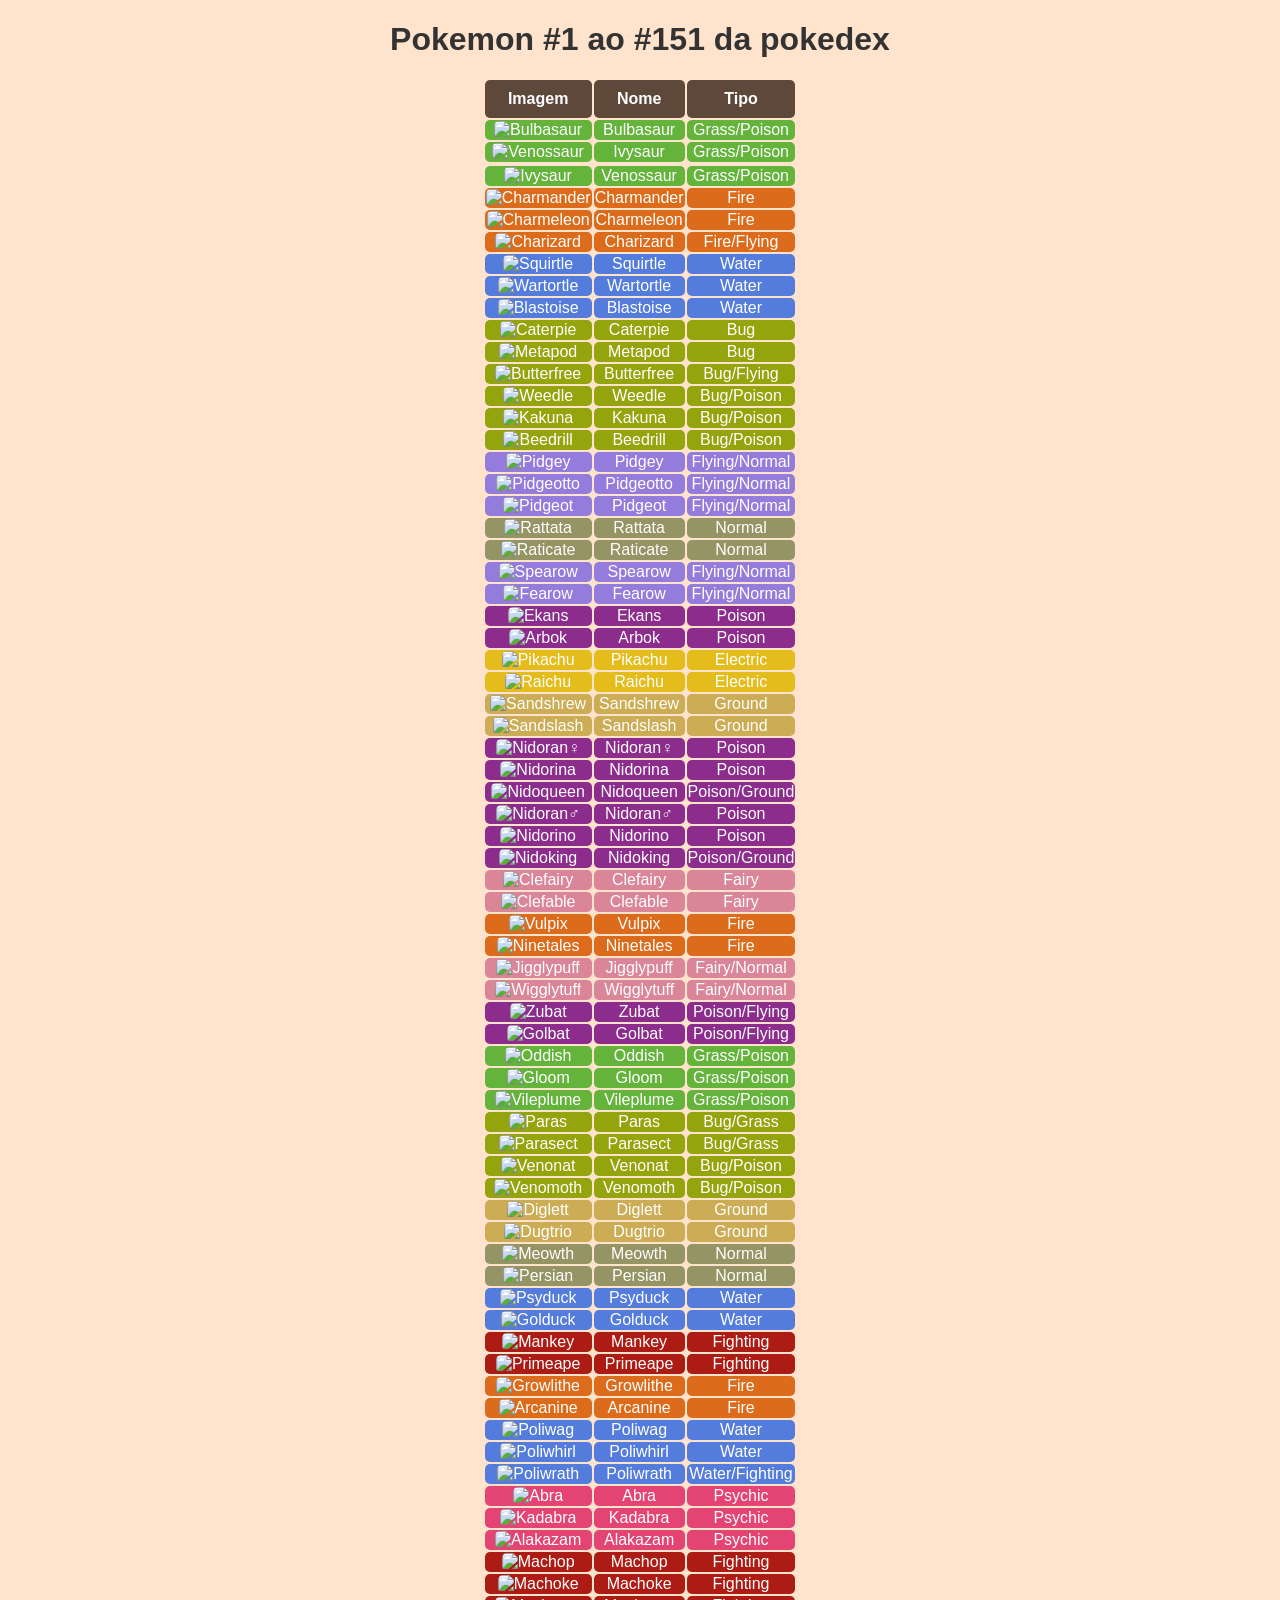
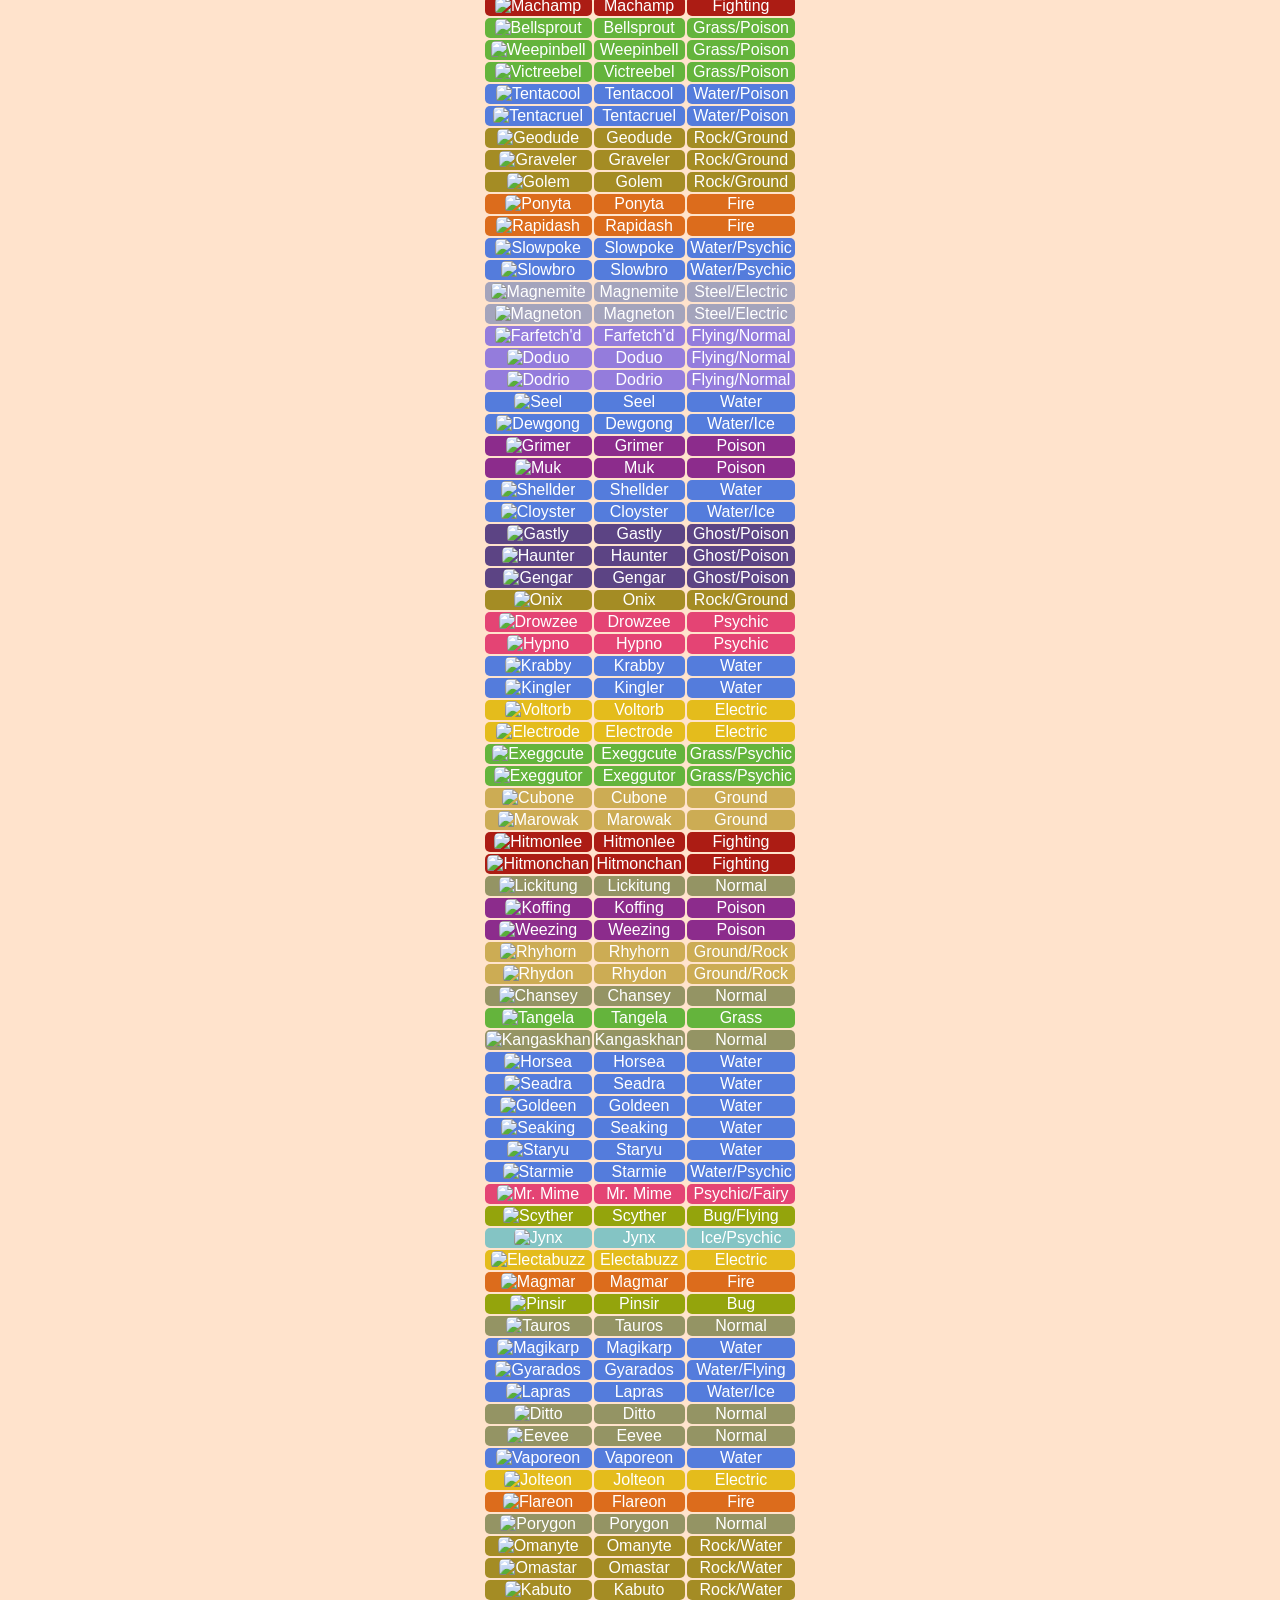
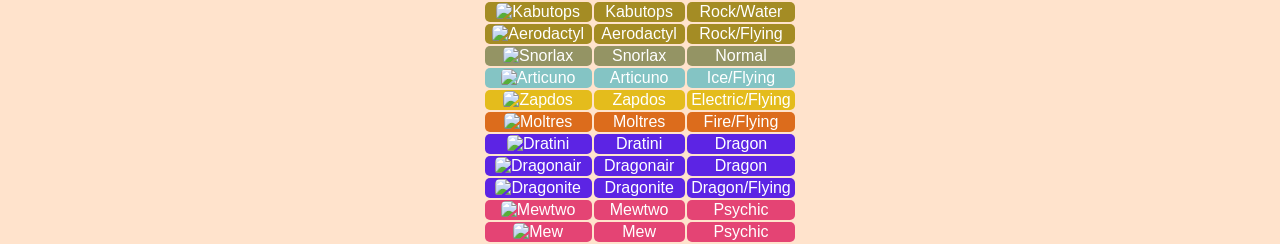
==== commit 8ce3e7d1: "ajustes finais" ====
--- a/Gen 1.html
+++ b/Gen 1.html
@@ -18,1057 +18,1171 @@
             <th>Tipo</th>
         </tr>
         <tr>
-            <td><img class="type-grass" class="type-poison"
-                    src="https://raw.githubusercontent.com/PokeAPI/sprites/master/sprites/pokemon/1.png"
-                    alt="Bulbasaur"></td>
+            <td class="type-grass" class="type-poison">
+                <img src="https://raw.githubusercontent.com/PokeAPI/sprites/master/sprites/pokemon/1.png"
+                    alt="Bulbasaur">
+            </td>
             <td class="type-grass">Bulbasaur</td>
             <td class="type-grass" class="type-poison">Grass/Poison</td>
         </tr>
         <tr>
-            <td><img class="type-grass" class="type-poison"
-                    src="https://raw.githubusercontent.com/PokeAPI/sprites/master/sprites/pokemon/2.png"
-                    alt="Venossaur"></td>
+            <td class="type-grass" class="type-poison">
+                <img src="https://raw.githubusercontent.com/PokeAPI/sprites/master/sprites/pokemon/2.png"
+                    alt="Venossaur">
+            </td>
+            <td class="type-grass">Ivysaur</td>
+            <td class="type-grass" class="type-poison">Grass/Poison</td>
+        <tr>
+        <tr>
+            <td class="type-grass" class="type-poison">
+                <img src="https://raw.githubusercontent.com/PokeAPI/sprites/master/sprites/pokemon/3.png" alt="Ivysaur">
+            </td>
             <td class="type-grass">Venossaur</td>
             <td class="type-grass" class="type-poison">Grass/Poison</td>
         </tr>
-        <tr>
-            <td><img class="type-grass" class="type-poison"
-                    src="https://raw.githubusercontent.com/PokeAPI/sprites/master/sprites/pokemon/3.png" alt="Ivysaur">
-            </td>
-            <td class="type-grass">Ivysaur</td>
-            <td class="type-grass" class="type-poison">Grass/Poison</td>
-        <tr>
-            <td><img class="type-fire"
-                    src="https://raw.githubusercontent.com/PokeAPI/sprites/master/sprites/pokemon/4.png"
-                    alt="Charmander"></td>
-            <td class="type-fire">Charmander</td>
-            <td class="type-fire">Fire</td>
-        </tr>
-        <tr>
-            <td><img class="type-fire"
-                    src="https://raw.githubusercontent.com/PokeAPI/sprites/master/sprites/pokemon/5.png"
-                    alt="Charmeleon"></td>
+        <td class="type-fire">
+            <img src="https://raw.githubusercontent.com/PokeAPI/sprites/master/sprites/pokemon/4.png" alt="Charmander">
+        </td>
+        <td class="type-fire">Charmander</td>
+        <td class="type-fire">Fire</td>
+        </tr>
+        <tr>
+            <td class="type-fire">
+                <img src="https://raw.githubusercontent.com/PokeAPI/sprites/master/sprites/pokemon/5.png"
+                    alt="Charmeleon">
+            </td>
             <td class="type-fire">Charmeleon</td>
             <td class="type-fire">Fire</td>
         </tr>
         <tr>
-            <td><img class="type-fire" class="type-flying"
-                    src="https://raw.githubusercontent.com/PokeAPI/sprites/master/sprites/pokemon/6.png"
-                    alt="Charizard"></td>
+            <td class="type-fire" class="type-flying">
+                <img src="https://raw.githubusercontent.com/PokeAPI/sprites/master/sprites/pokemon/6.png"
+                    alt="Charizard">
+            </td>
             <td class="type-fire">Charizard</td>
             <td class="type-fire" class="type-flying">Fire/Flying</td>
         </tr>
         <tr>
-            <td><img class="type-water"
-                    src="https://raw.githubusercontent.com/PokeAPI/sprites/master/sprites/pokemon/7.png" alt="Squirtle">
+            <td class="type-water">
+                <img src="https://raw.githubusercontent.com/PokeAPI/sprites/master/sprites/pokemon/7.png"
+                    alt="Squirtle">
             </td>
             <td class="type-water">Squirtle</td>
             <td class="type-water">Water</td>
         </tr>
         <tr>
-            <td><img class="type-water"
-                    src="https://raw.githubusercontent.com/PokeAPI/sprites/master/sprites/pokemon/8.png"
-                    alt="Wartortle"></td>
+            <td class="type-water">
+                <img src="https://raw.githubusercontent.com/PokeAPI/sprites/master/sprites/pokemon/8.png"
+                    alt="Wartortle">
+            </td>
             <td class="type-water">Wartortle</td>
             <td class="type-water">Water</td>
         </tr>
         <tr>
-            <td><img class="type-water"
-                    src="https://raw.githubusercontent.com/PokeAPI/sprites/master/sprites/pokemon/9.png"
-                    alt="Blastoise"></td>
+            <td class="type-water">
+                <img src="https://raw.githubusercontent.com/PokeAPI/sprites/master/sprites/pokemon/9.png"
+                    alt="Blastoise">
+            </td>
             <td class="type-water">Blastoise</td>
             <td class="type-water">Water</td>
         </tr>
         <tr>
-            <td><img class="type-bug"
-                    src="https://raw.githubusercontent.com/PokeAPI/sprites/master/sprites/pokemon/10.png"
-                    alt="Caterpie"></td>
+            <td class="type-bug">
+                <img src="https://raw.githubusercontent.com/PokeAPI/sprites/master/sprites/pokemon/10.png"
+                    alt="Caterpie">
+            </td>
             <td class="type-bug">Caterpie</td>
             <td class="type-bug">Bug</td>
         </tr>
         <tr>
-            <td><img class="type-bug"
-                    src="https://raw.githubusercontent.com/PokeAPI/sprites/master/sprites/pokemon/11.png" alt="Metapod">
+            <td class="type-bug">
+                <img src="https://raw.githubusercontent.com/PokeAPI/sprites/master/sprites/pokemon/11.png"
+                    alt="Metapod">
             </td>
             <td class="type-bug">Metapod</td>
             <td class="type-bug">Bug</td>
         </tr>
         <tr>
-            <td><img class="type-bug" class="type-flying"
-                    src="https://raw.githubusercontent.com/PokeAPI/sprites/master/sprites/pokemon/12.png"
-                    alt="Butterfree"></td>
+            <td class="type-bug" class="type-flying">
+                <img src="https://raw.githubusercontent.com/PokeAPI/sprites/master/sprites/pokemon/12.png"
+                    alt="Butterfree">
+            </td>
             <td class="type-bug">Butterfree</td>
             <td class="type-bug" class="type-flying">Bug/Flying</td>
         </tr>
         <tr>
-            <td><img class="type-bug" class="type-poison"
-                    src="https://raw.githubusercontent.com/PokeAPI/sprites/master/sprites/pokemon/13.png" alt="Weedle">
+            <td class="type-bug" class="type-poison">
+                <img src="https://raw.githubusercontent.com/PokeAPI/sprites/master/sprites/pokemon/13.png" alt="Weedle">
             </td>
             <td class="type-bug">Weedle</td>
             <td class="type-bug" class="type-poison">Bug/Poison</td>
         </tr>
         <tr>
-            <td><img class="type-bug" class="type-poison"
-                    src="https://raw.githubusercontent.com/PokeAPI/sprites/master/sprites/pokemon/14.png" alt="Kakuna">
+            <td class="type-bug" class="type-poison">
+                <img src="https://raw.githubusercontent.com/PokeAPI/sprites/master/sprites/pokemon/14.png" alt="Kakuna">
             </td>
             <td class="type-bug">Kakuna</td>
             <td class="type-bug" class="type-poison">Bug/Poison</td>
         </tr>
         <tr>
-            <td><img class="type-bug" class="type-poison"
-                    src="https://raw.githubusercontent.com/PokeAPI/sprites/master/sprites/pokemon/15.png"
-                    alt="Beedrill"></td>
+            <td class="type-bug" class="type-poison">
+                <img src="https://raw.githubusercontent.com/PokeAPI/sprites/master/sprites/pokemon/15.png"
+                    alt="Beedrill">
+            </td>
             <td class="type-bug">Beedrill</td>
             <td class="type-bug" class="type-poison">Bug/Poison</td>
         </tr>
         <tr>
-            <td><img class="type-flying" class="type-normal"
-                    src="https://raw.githubusercontent.com/PokeAPI/sprites/master/sprites/pokemon/16.png" alt="Pidgey">
+            <td class="type-flying" class="type-normal">
+                <img src="https://raw.githubusercontent.com/PokeAPI/sprites/master/sprites/pokemon/16.png" alt="Pidgey">
             </td>
             <td class="type-flying">Pidgey</td>
             <td class="type-flying" class="type-normal">Flying/Normal</td>
         </tr>
         <tr>
-            <td><img class="type-flying" class="type-normal"
-                    src="https://raw.githubusercontent.com/PokeAPI/sprites/master/sprites/pokemon/17.png"
-                    alt="Pidgeotto"></td>
+            <td class="type-flying" class="type-normal">
+                <img src="https://raw.githubusercontent.com/PokeAPI/sprites/master/sprites/pokemon/17.png"
+                    alt="Pidgeotto">
+            </td>
             <td class="type-flying">Pidgeotto</td>
             <td class="type-flying" class="type-normal">Flying/Normal</td>
         </tr>
         <tr>
-            <td><img class="type-flying" class="type-normal"
-                    src="https://raw.githubusercontent.com/PokeAPI/sprites/master/sprites/pokemon/18.png" alt="Pidgeot">
+            <td class="type-flying" class="type-normal">
+                <img src="https://raw.githubusercontent.com/PokeAPI/sprites/master/sprites/pokemon/18.png"
+                    alt="Pidgeot">
             </td>
             <td class="type-flying">Pidgeot</td>
             <td class="type-flying" class="type-normal">Flying/Normal</td>
         </tr>
         <tr>
-            <td><img class="type-normal"
-                    src="https://raw.githubusercontent.com/PokeAPI/sprites/master/sprites/pokemon/19.png" alt="Rattata">
+            <td class="type-normal">
+                <img src="https://raw.githubusercontent.com/PokeAPI/sprites/master/sprites/pokemon/19.png"
+                    alt="Rattata">
             </td>
             <td class="type-normal">Rattata</td>
             <td class="type-normal">Normal</td>
         </tr>
         <tr>
-            <td><img class="type-normal"
-                    src="https://raw.githubusercontent.com/PokeAPI/sprites/master/sprites/pokemon/20.png"
-                    alt="Raticate"></td>
+            <td class="type-normal">
+                <img src="https://raw.githubusercontent.com/PokeAPI/sprites/master/sprites/pokemon/20.png"
+                    alt="Raticate">
+            </td>
             <td class="type-normal">Raticate</td>
             <td class="type-normal">Normal</td>
         </tr>
         <tr>
-            <td><img class="type-flying" class="type-normal"
-                    src="https://raw.githubusercontent.com/PokeAPI/sprites/master/sprites/pokemon/21.png" alt="Spearow">
+            <td class="type-flying" class="type-normal">
+                <img src="https://raw.githubusercontent.com/PokeAPI/sprites/master/sprites/pokemon/21.png"
+                    alt="Spearow">
             </td>
             <td class="type-flying">Spearow</td>
             <td class="type-flying" class="type-normal">Flying/Normal</td>
         </tr>
         <tr>
-            <td><img class="type-flying" class="type-normal"
-                    src="https://raw.githubusercontent.com/PokeAPI/sprites/master/sprites/pokemon/22.png" alt="Fearow">
+            <td class="type-flying" class="type-normal">
+                <img src="https://raw.githubusercontent.com/PokeAPI/sprites/master/sprites/pokemon/22.png" alt="Fearow">
             </td>
             <td class="type-flying">Fearow</td>
             <td class="type-flying" class="type-normal">Flying/Normal</td>
         </tr>
         <tr>
-            <td><img class="type-poison"
-                    src="https://raw.githubusercontent.com/PokeAPI/sprites/master/sprites/pokemon/23.png" alt="Ekans">
+            <td class="type-poison">
+                <img src="https://raw.githubusercontent.com/PokeAPI/sprites/master/sprites/pokemon/23.png" alt="Ekans">
             </td>
             <td class="type-poison">Ekans</td>
             <td class="type-poison">Poison</td>
         </tr>
         <tr>
-            <td><img class="type-poison"
-                    src="https://raw.githubusercontent.com/PokeAPI/sprites/master/sprites/pokemon/24.png" alt="Arbok">
+            <td class="type-poison">
+                <img src="https://raw.githubusercontent.com/PokeAPI/sprites/master/sprites/pokemon/24.png" alt="Arbok">
             </td>
             <td class="type-poison">Arbok</td>
             <td class="type-poison">Poison</td>
         </tr>
         <tr>
-            <td><img class="type-electric"
-                    src="https://raw.githubusercontent.com/PokeAPI/sprites/master/sprites/pokemon/25.png" alt="Pikachu">
+            <td class="type-electric">
+                <img src="https://raw.githubusercontent.com/PokeAPI/sprites/master/sprites/pokemon/25.png"
+                    alt="Pikachu">
             </td>
             <td class="type-electric">Pikachu</td>
             <td class="type-electric">Electric</td>
         </tr>
         <tr>
-            <td><img class="type-electric"
-                    src="https://raw.githubusercontent.com/PokeAPI/sprites/master/sprites/pokemon/26.png" alt="Raichu">
+            <td class="type-electric">
+                <img src="https://raw.githubusercontent.com/PokeAPI/sprites/master/sprites/pokemon/26.png" alt="Raichu">
             </td>
             <td class="type-electric">Raichu</td>
             <td class="type-electric">Electric</td>
         </tr>
         <tr>
-            <td><img class="type-ground"
-                    src="https://raw.githubusercontent.com/PokeAPI/sprites/master/sprites/pokemon/27.png"
-                    alt="Sandshrew"></td>
+            <td class="type-ground">
+                <img src="https://raw.githubusercontent.com/PokeAPI/sprites/master/sprites/pokemon/27.png"
+                    alt="Sandshrew">
+            </td>
             <td class="type-ground">Sandshrew</td>
             <td class="type-ground">Ground</td>
         </tr>
         <tr>
-            <td><img class="type-ground"
-                    src="https://raw.githubusercontent.com/PokeAPI/sprites/master/sprites/pokemon/28.png"
-                    alt="Sandslash"></td>
+            <td class="type-ground">
+                <img src="https://raw.githubusercontent.com/PokeAPI/sprites/master/sprites/pokemon/28.png"
+                    alt="Sandslash">
+            </td>
             <td class="type-ground">Sandslash</td>
             <td class="type-ground">Ground</td>
         </tr>
         <tr>
-            <td><img class="type-poison"
-                    src="https://raw.githubusercontent.com/PokeAPI/sprites/master/sprites/pokemon/29.png"
-                    alt="Nidoran♀"></td>
+            <td class="type-poison">
+                <img src="https://raw.githubusercontent.com/PokeAPI/sprites/master/sprites/pokemon/29.png"
+                    alt="Nidoran♀">
+            </td>
             <td class="type-poison">Nidoran♀</td>
             <td class="type-poison">Poison</td>
         </tr>
         <tr>
-            <td><img class="type-poison"
-                    src="https://raw.githubusercontent.com/PokeAPI/sprites/master/sprites/pokemon/30.png"
-                    alt="Nidorina"></td>
+            <td class="type-poison">
+                <img src="https://raw.githubusercontent.com/PokeAPI/sprites/master/sprites/pokemon/30.png"
+                    alt="Nidorina">
+            </td>
             <td class="type-poison">Nidorina</td>
             <td class="type-poison">Poison</td>
         </tr>
         <tr>
-            <td><img class="type-poison" class="type-ground"
-                    src="https://raw.githubusercontent.com/PokeAPI/sprites/master/sprites/pokemon/31.png"
-                    alt="Nidoqueen"></td>
+            <td class="type-poison" class="type-ground">
+                <img src="https://raw.githubusercontent.com/PokeAPI/sprites/master/sprites/pokemon/31.png"
+                    alt="Nidoqueen">
+            </td>
             <td class="type-poison">Nidoqueen</td>
             <td class="type-poison" class="type-ground">Poison/Ground</td>
         </tr>
         <tr>
-            <td><img class="type-poison"
-                    src="https://raw.githubusercontent.com/PokeAPI/sprites/master/sprites/pokemon/32.png"
-                    alt="Nidoran♂"></td>
+            <td class="type-poison">
+                <img src="https://raw.githubusercontent.com/PokeAPI/sprites/master/sprites/pokemon/32.png"
+                    alt="Nidoran♂">
+            </td>
             <td class="type-poison">Nidoran♂</td>
             <td class="type-poison">Poison</td>
         </tr>
         <tr>
-            <td><img class="type-poison"
-                    src="https://raw.githubusercontent.com/PokeAPI/sprites/master/sprites/pokemon/33.png"
-                    alt="Nidorino"></td>
+            <td class="type-poison">
+                <img src="https://raw.githubusercontent.com/PokeAPI/sprites/master/sprites/pokemon/33.png"
+                    alt="Nidorino">
+            </td>
             <td class="type-poison">Nidorino</td>
             <td class="type-poison">Poison</td>
         </tr>
         <tr>
-            <td><img class="type-poison" class="type-ground"
-                    src="https://raw.githubusercontent.com/PokeAPI/sprites/master/sprites/pokemon/34.png"
-                    alt="Nidoking"></td>
+            <td class="type-poison" class="type-ground">
+                <img src="https://raw.githubusercontent.com/PokeAPI/sprites/master/sprites/pokemon/34.png"
+                    alt="Nidoking">
+            </td>
             <td class="type-poison">Nidoking</td>
             <td class="type-poison" class="type-ground">Poison/Ground</td>
         </tr>
         <tr>
-            <td><img class="type-fairy"
-                    src="https://raw.githubusercontent.com/PokeAPI/sprites/master/sprites/pokemon/35.png"
-                    alt="Clefairy"></td>
+            <td class="type-fairy">
+                <img src="https://raw.githubusercontent.com/PokeAPI/sprites/master/sprites/pokemon/35.png"
+                    alt="Clefairy">
+            </td>
             <td class="type-fairy">Clefairy</td>
             <td class="type-fairy">Fairy</td>
         </tr>
         <tr>
-            <td><img class="type-fairy"
-                    src="https://raw.githubusercontent.com/PokeAPI/sprites/master/sprites/pokemon/36.png"
-                    alt="Clefable"></td>
+            <td class="type-fairy">
+                <img src="https://raw.githubusercontent.com/PokeAPI/sprites/master/sprites/pokemon/36.png"
+                    alt="Clefable">
+            </td>
             <td class="type-fairy">Clefable</td>
             <td class="type-fairy">Fairy</td>
         </tr>
         <tr>
-            <td><img class="type-fire"
-                    src="https://raw.githubusercontent.com/PokeAPI/sprites/master/sprites/pokemon/37.png" alt="Vulpix">
+            <td class="type-fire">
+                <img src="https://raw.githubusercontent.com/PokeAPI/sprites/master/sprites/pokemon/37.png" alt="Vulpix">
             </td>
             <td class="type-fire">Vulpix</td>
             <td class="type-fire">Fire</td>
         </tr>
         <tr>
-            <td><img class="type-fire"
-                    src="https://raw.githubusercontent.com/PokeAPI/sprites/master/sprites/pokemon/38.png"
-                    alt="Ninetales"></td>
+            <td class="type-fire">
+                <img src="https://raw.githubusercontent.com/PokeAPI/sprites/master/sprites/pokemon/38.png"
+                    alt="Ninetales">
+            </td>
             <td class="type-fire">Ninetales</td>
             <td class="type-fire">Fire</td>
         </tr>
         <tr>
-            <td><img class="type-fairy" class="type-normal"
-                    src="https://raw.githubusercontent.com/PokeAPI/sprites/master/sprites/pokemon/39.png"
-                    alt="Jigglypuff"></td>
+            <td class="type-fairy" class="type-normal">
+                <img src="https://raw.githubusercontent.com/PokeAPI/sprites/master/sprites/pokemon/39.png"
+                    alt="Jigglypuff">
+            </td>
             <td class="type-fairy">Jigglypuff</td>
             <td class="type-fairy" class="type-normal">Fairy/Normal</td>
         </tr>
         <tr>
-            <td><img class="type-fairy" class="type-normal"
-                    src="https://raw.githubusercontent.com/PokeAPI/sprites/master/sprites/pokemon/40.png"
-                    alt="Wigglytuff"></td>
+            <td class="type-fairy" class="type-normal">
+                <img src="https://raw.githubusercontent.com/PokeAPI/sprites/master/sprites/pokemon/40.png"
+                    alt="Wigglytuff">
+            </td>
             <td class="type-fairy">Wigglytuff</td>
             <td class="type-fairy" class="type-normal">Fairy/Normal</td>
         </tr>
         <tr>
-            <td><img class="type-poison" class="type-flying"
-                    src="https://raw.githubusercontent.com/PokeAPI/sprites/master/sprites/pokemon/41.png" alt="Zubat">
+            <td class="type-poison" class="type-flying">
+                <img src="https://raw.githubusercontent.com/PokeAPI/sprites/master/sprites/pokemon/41.png" alt="Zubat">
             </td>
             <td class="type-poison">Zubat</td>
             <td class="type-poison" class="type-flying">Poison/Flying</td>
         </tr>
         <tr>
-            <td><img class="type-poison" class="type-flying"
-                    src="https://raw.githubusercontent.com/PokeAPI/sprites/master/sprites/pokemon/42.png" alt="Golbat">
+            <td class="type-poison" class="type-flying">
+                <img src="https://raw.githubusercontent.com/PokeAPI/sprites/master/sprites/pokemon/42.png" alt="Golbat">
             </td>
             <td class="type-poison">Golbat</td>
             <td class="type-poison" class="type-flying">Poison/Flying</td>
         </tr>
         <tr>
-            <td><img class="type-grass" class="type-poison"
-                    src="https://raw.githubusercontent.com/PokeAPI/sprites/master/sprites/pokemon/43.png" alt="Oddish">
+            <td class="type-grass" class="type-poison">
+                <img src="https://raw.githubusercontent.com/PokeAPI/sprites/master/sprites/pokemon/43.png" alt="Oddish">
             </td>
             <td class="type-grass">Oddish</td>
             <td class="type-grass" class="type-poison">Grass/Poison</td>
         </tr>
         <tr>
-            <td><img class="type-grass" class="type-poison"
-                    src="https://raw.githubusercontent.com/PokeAPI/sprites/master/sprites/pokemon/44.png" alt="Gloom">
+            <td class="type-grass" class="type-poison">
+                <img src="https://raw.githubusercontent.com/PokeAPI/sprites/master/sprites/pokemon/44.png" alt="Gloom">
             </td>
             <td class="type-grass">Gloom</td>
             <td class="type-grass" class="type-poison">Grass/Poison</td>
         </tr>
         <tr>
-            <td><img class="type-grass" class="type-poison"
-                    src="https://raw.githubusercontent.com/PokeAPI/sprites/master/sprites/pokemon/45.png"
-                    alt="Vileplume"></td>
+            <td class="type-grass" class="type-poison">
+                <img src="https://raw.githubusercontent.com/PokeAPI/sprites/master/sprites/pokemon/45.png"
+                    alt="Vileplume">
+            </td>
             <td class="type-grass">Vileplume</td>
             <td class="type-grass" class="type-poison">Grass/Poison</td>
         </tr>
         <tr>
-            <td><img class="type-bug" class="type-grass"
-                    src="https://raw.githubusercontent.com/PokeAPI/sprites/master/sprites/pokemon/46.png" alt="Paras">
+            <td class="type-bug" class="type-grass">
+                <img src="https://raw.githubusercontent.com/PokeAPI/sprites/master/sprites/pokemon/46.png" alt="Paras">
             </td>
             <td class="type-bug">Paras</td>
             <td class="type-bug" class="type-grass">Bug/Grass</td>
         </tr>
         <tr>
-            <td><img class="type-bug" class="type-grass"
-                    src="https://raw.githubusercontent.com/PokeAPI/sprites/master/sprites/pokemon/47.png"
-                    alt="Parasect"></td>
+            <td class="type-bug" class="type-grass">
+                <img src="https://raw.githubusercontent.com/PokeAPI/sprites/master/sprites/pokemon/47.png"
+                    alt="Parasect">
+            </td>
             <td class="type-bug">Parasect</td>
             <td class="type-bug" class="type-grass">Bug/Grass</td>
         </tr>
         <tr>
-            <td><img class="type-bug" class="type-poison"
-                    src="https://raw.githubusercontent.com/PokeAPI/sprites/master/sprites/pokemon/48.png" alt="Venonat">
+            <td class="type-bug" class="type-poison">
+                <img src="https://raw.githubusercontent.com/PokeAPI/sprites/master/sprites/pokemon/48.png"
+                    alt="Venonat">
             </td>
             <td class="type-bug">Venonat</td>
             <td class="type-bug" class="type-poison">Bug/Poison</td>
         </tr>
         <tr>
-            <td><img class="type-bug" class="type-poison"
+            <td class="type-bug" class="type-poison"> <img
                     src="https://raw.githubusercontent.com/PokeAPI/sprites/master/sprites/pokemon/49.png"
                     alt="Venomoth"></td>
             <td class="type-bug">Venomoth</td>
             <td class="type-bug" class="type-poison">Bug/Poison</td>
         </tr>
         <tr>
-            <td><img class="type-ground"
-                    src="https://raw.githubusercontent.com/PokeAPI/sprites/master/sprites/pokemon/50.png" alt="Diglett">
+            <td class="type-ground">
+                <img src="https://raw.githubusercontent.com/PokeAPI/sprites/master/sprites/pokemon/50.png"
+                    alt="Diglett">
             </td>
             <td class="type-ground">Diglett</td>
             <td class="type-ground">Ground</td>
         </tr>
         <tr>
-            <td><img class="type-ground"
-                    src="https://raw.githubusercontent.com/PokeAPI/sprites/master/sprites/pokemon/51.png" alt="Dugtrio">
+            <td class="type-ground">
+                <img src="https://raw.githubusercontent.com/PokeAPI/sprites/master/sprites/pokemon/51.png"
+                    alt="Dugtrio">
             </td>
             <td class="type-ground">Dugtrio</td>
             <td class="type-ground">Ground</td>
         </tr>
         <tr>
-            <td><img class="type-normal"
-                    src="https://raw.githubusercontent.com/PokeAPI/sprites/master/sprites/pokemon/52.png" alt="Meowth">
+            <td class="type-normal">
+                <img src="https://raw.githubusercontent.com/PokeAPI/sprites/master/sprites/pokemon/52.png" alt="Meowth">
             </td>
             <td class="type-normal">Meowth</td>
             <td class="type-normal">Normal</td>
         </tr>
         <tr>
-            <td><img class="type-normal"
-                    src="https://raw.githubusercontent.com/PokeAPI/sprites/master/sprites/pokemon/53.png" alt="Persian">
+            <td class="type-normal">
+                <img src="https://raw.githubusercontent.com/PokeAPI/sprites/master/sprites/pokemon/53.png"
+                    alt="Persian">
             </td>
             <td class="type-normal">Persian</td>
             <td class="type-normal">Normal</td>
         </tr>
         <tr>
-            <td><img class="type-water"
-                    src="https://raw.githubusercontent.com/PokeAPI/sprites/master/sprites/pokemon/54.png" alt="Psyduck">
+            <td class="type-water">
+                <img src="https://raw.githubusercontent.com/PokeAPI/sprites/master/sprites/pokemon/54.png"
+                    alt="Psyduck">
             </td>
             <td class="type-water">Psyduck</td>
             <td class="type-water">Water</td>
         </tr>
         <tr>
-            <td><img class="type-water"
-                    src="https://raw.githubusercontent.com/PokeAPI/sprites/master/sprites/pokemon/55.png" alt="Golduck">
+            <td class="type-water">
+                <img src="https://raw.githubusercontent.com/PokeAPI/sprites/master/sprites/pokemon/55.png"
+                    alt="Golduck">
             </td>
             <td class="type-water">Golduck</td>
             <td class="type-water">Water</td>
         </tr>
         <tr>
-            <td><img class="type-fighting"
-                    src="https://raw.githubusercontent.com/PokeAPI/sprites/master/sprites/pokemon/56.png" alt="Mankey">
+            <td class="type-fighting">
+                <img src="https://raw.githubusercontent.com/PokeAPI/sprites/master/sprites/pokemon/56.png" alt="Mankey">
             </td>
             <td class="type-fighting">Mankey</td>
             <td class="type-fighting">Fighting</td>
         </tr>
         <tr>
-            <td><img class="type-fighting"
-                    src="https://raw.githubusercontent.com/PokeAPI/sprites/master/sprites/pokemon/57.png"
-                    alt="Primeape"></td>
+            <td class="type-fighting">
+                <img src="https://raw.githubusercontent.com/PokeAPI/sprites/master/sprites/pokemon/57.png"
+                    alt="Primeape">
+            </td>
             <td class="type-fighting">Primeape</td>
             <td class="type-fighting">Fighting</td>
         </tr>
         <tr>
-            <td><img class="type-fire"
-                    src="https://raw.githubusercontent.com/PokeAPI/sprites/master/sprites/pokemon/58.png"
-                    alt="Growlithe"></td>
+            <td class="type-fire">
+                <img src="https://raw.githubusercontent.com/PokeAPI/sprites/master/sprites/pokemon/58.png"
+                    alt="Growlithe">
+            </td>
             <td class="type-fire">Growlithe</td>
             <td class="type-fire">Fire</td>
         </tr>
         <tr>
-            <td><img class="type-fire"
-                    src="https://raw.githubusercontent.com/PokeAPI/sprites/master/sprites/pokemon/59.png"
-                    alt="Arcanine"></td>
+            <td class="type-fire">
+                <img src="https://raw.githubusercontent.com/PokeAPI/sprites/master/sprites/pokemon/59.png"
+                    alt="Arcanine">
+            </td>
             <td class="type-fire">Arcanine</td>
             <td class="type-fire">Fire</td>
         </tr>
         <tr>
-            <td><img class="type-water"
-                    src="https://raw.githubusercontent.com/PokeAPI/sprites/master/sprites/pokemon/60.png" alt="Poliwag">
+            <td class="type-water">
+                <img src="https://raw.githubusercontent.com/PokeAPI/sprites/master/sprites/pokemon/60.png"
+                    alt="Poliwag">
             </td>
             <td class="type-water">Poliwag</td>
             <td class="type-water">Water</td>
         </tr>
         <tr>
-            <td><img class="type-water"
-                    src="https://raw.githubusercontent.com/PokeAPI/sprites/master/sprites/pokemon/61.png"
-                    alt="Poliwhirl"></td>
+            <td class="type-water">
+                <img src="https://raw.githubusercontent.com/PokeAPI/sprites/master/sprites/pokemon/61.png"
+                    alt="Poliwhirl">
+            </td>
             <td class="type-water">Poliwhirl</td>
             <td class="type-water">Water</td>
         </tr>
         <tr>
-            <td><img class="type-water" class="type-fighting"
-                    src="https://raw.githubusercontent.com/PokeAPI/sprites/master/sprites/pokemon/62.png"
-                    alt="Poliwrath"></td>
+            <td class="type-water" class="type-fighting">
+                <img src="https://raw.githubusercontent.com/PokeAPI/sprites/master/sprites/pokemon/62.png"
+                    alt="Poliwrath">
+            </td>
             <td class="type-water">Poliwrath</td>
             <td class="type-water" class="type-fighting">Water/Fighting</td>
         </tr>
         <tr>
-            <td><img class="type-psychic"
-                    src="https://raw.githubusercontent.com/PokeAPI/sprites/master/sprites/pokemon/63.png" alt="Abra">
+            <td class="type-psychic">
+                <img src="https://raw.githubusercontent.com/PokeAPI/sprites/master/sprites/pokemon/63.png" alt="Abra">
             </td>
             <td class="type-psychic">Abra</td>
             <td class="type-psychic">Psychic</td>
         </tr>
         <tr>
-            <td><img class="type-psychic"
-                    src="https://raw.githubusercontent.com/PokeAPI/sprites/master/sprites/pokemon/64.png" alt="Kadabra">
+            <td class="type-psychic">
+                <img src="https://raw.githubusercontent.com/PokeAPI/sprites/master/sprites/pokemon/64.png"
+                    alt="Kadabra">
             </td>
             <td class="type-psychic">Kadabra</td>
             <td class="type-psychic">Psychic</td>
         </tr>
         <tr>
-            <td><img class="type-psychic"
+            <td class="type-psychic"> <img
                     src="https://raw.githubusercontent.com/PokeAPI/sprites/master/sprites/pokemon/65.png"
                     alt="Alakazam"></td>
             <td class="type-psychic">Alakazam</td>
             <td class="type-psychic">Psychic</td>
         </tr>
         <tr>
-            <td><img class="type-fighting"
-                    src="https://raw.githubusercontent.com/PokeAPI/sprites/master/sprites/pokemon/66.png" alt="Machop">
+            <td class="type-fighting">
+                <img src="https://raw.githubusercontent.com/PokeAPI/sprites/master/sprites/pokemon/66.png" alt="Machop">
             </td>
             <td class="type-fighting">Machop</td>
             <td class="type-fighting">Fighting</td>
         </tr>
         <tr>
-            <td><img class="type-fighting"
-                    src="https://raw.githubusercontent.com/PokeAPI/sprites/master/sprites/pokemon/67.png" alt="Machoke">
+            <td class="type-fighting">
+                <img src="https://raw.githubusercontent.com/PokeAPI/sprites/master/sprites/pokemon/67.png"
+                    alt="Machoke">
             </td>
             <td class="type-fighting">Machoke</td>
             <td class="type-fighting">Fighting</td>
         </tr>
         <tr>
-            <td><img class="type-fighting"
-                    src="https://raw.githubusercontent.com/PokeAPI/sprites/master/sprites/pokemon/68.png" alt="Machamp">
+            <td class="type-fighting">
+                <img src="https://raw.githubusercontent.com/PokeAPI/sprites/master/sprites/pokemon/68.png"
+                    alt="Machamp">
             </td>
             <td class="type-fighting">Machamp</td>
             <td class="type-fighting">Fighting</td>
         </tr>
         <tr>
-            <td><img class="type-grass" class="type-poison"
-                    src="https://raw.githubusercontent.com/PokeAPI/sprites/master/sprites/pokemon/69.png"
-                    alt="Bellsprout"></td>
+            <td class="type-grass" class="type-poison">
+                <img src="https://raw.githubusercontent.com/PokeAPI/sprites/master/sprites/pokemon/69.png"
+                    alt="Bellsprout">
+            </td>
             <td class="type-grass">Bellsprout</td>
             <td class="type-grass" class="type-poison">Grass/Poison</td>
         </tr>
         <tr>
-            <td><img class="type-grass" class="type-poison"
-                    src="https://raw.githubusercontent.com/PokeAPI/sprites/master/sprites/pokemon/70.png"
-                    alt="Weepinbell"></td>
+            <td class="type-grass" class="type-poison">
+                <img src="https://raw.githubusercontent.com/PokeAPI/sprites/master/sprites/pokemon/70.png"
+                    alt="Weepinbell">
+            </td>
             <td class="type-grass">Weepinbell</td>
             <td class="type-grass" class="type-poison">Grass/Poison</td>
         </tr>
         <tr>
-            <td><img class="type-grass" class="type-poison"
-                    src="https://raw.githubusercontent.com/PokeAPI/sprites/master/sprites/pokemon/71.png"
-                    alt="Victreebel"></td>
+            <td class="type-grass" class="type-poison">
+                <img src="https://raw.githubusercontent.com/PokeAPI/sprites/master/sprites/pokemon/71.png"
+                    alt="Victreebel">
+            </td>
             <td class="type-grass">Victreebel</td>
             <td class="type-grass" class="type-poison">Grass/Poison</td>
         </tr>
         <tr>
-            <td><img class="type-water" class="type-poison"
-                    src="https://raw.githubusercontent.com/PokeAPI/sprites/master/sprites/pokemon/72.png"
-                    alt="Tentacool"></td>
+            <td class="type-water" class="type-poison">
+                <img src="https://raw.githubusercontent.com/PokeAPI/sprites/master/sprites/pokemon/72.png"
+                    alt="Tentacool">
+            </td>
             <td class="type-water">Tentacool</td>
             <td class="type-water" class="type-poison">Water/Poison</td>
         </tr>
         <tr>
-            <td><img class="type-water" class="type-poison"
-                    src="https://raw.githubusercontent.com/PokeAPI/sprites/master/sprites/pokemon/73.png"
-                    alt="Tentacruel"></td>
+            <td class="type-water" class="type-poison">
+                <img src="https://raw.githubusercontent.com/PokeAPI/sprites/master/sprites/pokemon/73.png"
+                    alt="Tentacruel">
+            </td>
             <td class="type-water">Tentacruel</td>
             <td class="type-water" class="type-poison">Water/Poison</td>
         </tr>
         <tr>
-            <td><img class="type-rock" class="type-ground"
-                    src="https://raw.githubusercontent.com/PokeAPI/sprites/master/sprites/pokemon/74.png" alt="Geodude">
+            <td class="type-rock" class="type-ground">
+                <img src="https://raw.githubusercontent.com/PokeAPI/sprites/master/sprites/pokemon/74.png"
+                    alt="Geodude">
             </td>
             <td class="type-rock">Geodude</td>
             <td class="type-rock" class="type-ground">Rock/Ground</td>
         </tr>
         <tr>
-            <td><img class="type-rock" class="type-ground"
-                    src="https://raw.githubusercontent.com/PokeAPI/sprites/master/sprites/pokemon/75.png"
-                    alt="Graveler"></td>
+            <td class="type-rock" class="type-ground">
+                <img src="https://raw.githubusercontent.com/PokeAPI/sprites/master/sprites/pokemon/75.png"
+                    alt="Graveler">
+            </td>
             <td class="type-rock">Graveler</td>
             <td class="type-rock" class="type-ground">Rock/Ground</td>
         </tr>
         <tr>
-            <td><img class="type-rock" class="type-ground"
-                    src="https://raw.githubusercontent.com/PokeAPI/sprites/master/sprites/pokemon/76.png" alt="Golem">
+            <td class="type-rock" class="type-ground">
+                <img src="https://raw.githubusercontent.com/PokeAPI/sprites/master/sprites/pokemon/76.png" alt="Golem">
             </td>
             <td class="type-rock">Golem</td>
             <td class="type-rock" class="type-ground">Rock/Ground</td>
         </tr>
         <tr>
-            <td><img class="type-fire"
-                    src="https://raw.githubusercontent.com/PokeAPI/sprites/master/sprites/pokemon/77.png" alt="Ponyta">
+            <td class="type-fire">
+                <img src="https://raw.githubusercontent.com/PokeAPI/sprites/master/sprites/pokemon/77.png" alt="Ponyta">
             </td>
             <td class="type-fire">Ponyta</td>
             <td class="type-fire">Fire</td>
         </tr>
         <tr>
-            <td><img class="type-fire"
-                    src="https://raw.githubusercontent.com/PokeAPI/sprites/master/sprites/pokemon/78.png"
-                    alt="Rapidash"></td>
+            <td class="type-fire">
+                <img src="https://raw.githubusercontent.com/PokeAPI/sprites/master/sprites/pokemon/78.png"
+                    alt="Rapidash">
+            </td>
             <td class="type-fire">Rapidash</td>
             <td class="type-fire">Fire</td>
         </tr>
         <tr>
-            <td><img class="type-water" class="type-psychic"
-                    src="https://raw.githubusercontent.com/PokeAPI/sprites/master/sprites/pokemon/79.png"
-                    alt="Slowpoke"></td>
+            <td class="type-water" class="type-psychic">
+                <img src="https://raw.githubusercontent.com/PokeAPI/sprites/master/sprites/pokemon/79.png"
+                    alt="Slowpoke">
+            </td>
             <td class="type-water">Slowpoke</td>
             <td class="type-water" class="type-psychic">Water/Psychic</td>
         </tr>
         <tr>
-            <td><img class="type-water" class="type-psychic"
-                    src="https://raw.githubusercontent.com/PokeAPI/sprites/master/sprites/pokemon/80.png" alt="Slowbro">
+            <td class="type-water" class="type-psychic">
+                <img src="https://raw.githubusercontent.com/PokeAPI/sprites/master/sprites/pokemon/80.png"
+                    alt="Slowbro">
             </td>
             <td class="type-water">Slowbro</td>
             <td class="type-water" class="type-psychic">Water/Psychic</td>
         </tr>
         <tr>
-            <td><img class="type-steel" class="type-electric"
-                    src="https://raw.githubusercontent.com/PokeAPI/sprites/master/sprites/pokemon/81.png"
-                    alt="Magnemite"></td>
+            <td class="type-steel" class="type-electric">
+                <img src="https://raw.githubusercontent.com/PokeAPI/sprites/master/sprites/pokemon/81.png"
+                    alt="Magnemite">
+            </td>
             <td class="type-steel">Magnemite</td>
             <td class="type-steel" class="type-electric">Steel/Electric</td>
         </tr>
         <tr>
-            <td><img class="type-steel" class="type-electric"
-                    src="https://raw.githubusercontent.com/PokeAPI/sprites/master/sprites/pokemon/82.png"
-                    alt="Magneton"></td>
+            <td class="type-steel" class="type-electric">
+                <img src="https://raw.githubusercontent.com/PokeAPI/sprites/master/sprites/pokemon/82.png"
+                    alt="Magneton">
+            </td>
             <td class="type-steel">Magneton</td>
             <td class="type-steel" class="type-electric">Steel/Electric</td>
         </tr>
         <tr>
-            <td><img class="type-flying" class="type-normal"
-                    src="https://raw.githubusercontent.com/PokeAPI/sprites/master/sprites/pokemon/83.png"
-                    alt="Farfetch'd"></td>
+            <td class="type-flying" class="type-normal">
+                <img src="https://raw.githubusercontent.com/PokeAPI/sprites/master/sprites/pokemon/83.png"
+                    alt="Farfetch'd">
+            </td>
             <td class="type-flying">Farfetch'd</td>
             <td class="type-flying" class="type-normal">Flying/Normal</td>
         </tr>
         <tr>
-            <td><img class="type-flying" class="type-normal"
-                    src="https://raw.githubusercontent.com/PokeAPI/sprites/master/sprites/pokemon/84.png" alt="Doduo">
+            <td class="type-flying" class="type-normal">
+                <img src="https://raw.githubusercontent.com/PokeAPI/sprites/master/sprites/pokemon/84.png" alt="Doduo">
             </td>
             <td class="type-flying">Doduo</td>
             <td class="type-flying" class="type-normal">Flying/Normal</td>
         </tr>
         <tr>
-            <td><img class="type-flying" class="type-normal"
-                    src="https://raw.githubusercontent.com/PokeAPI/sprites/master/sprites/pokemon/85.png" alt="Dodrio">
+            <td class="type-flying" class="type-normal">
+                <img src="https://raw.githubusercontent.com/PokeAPI/sprites/master/sprites/pokemon/85.png" alt="Dodrio">
             </td>
             <td class="type-flying">Dodrio</td>
             <td class="type-flying" class="type-normal">Flying/Normal</td>
         </tr>
         <tr>
-            <td><img class="type-water"
-                    src="https://raw.githubusercontent.com/PokeAPI/sprites/master/sprites/pokemon/86.png" alt="Seel">
+            <td class="type-water">
+                <img src="https://raw.githubusercontent.com/PokeAPI/sprites/master/sprites/pokemon/86.png" alt="Seel">
             </td>
             <td class="type-water">Seel</td>
             <td class="type-water">Water</td>
         </tr>
         <tr>
-            <td><img class="type-water" class="type-ice"
-                    src="https://raw.githubusercontent.com/PokeAPI/sprites/master/sprites/pokemon/87.png" alt="Dewgong">
+            <td class="type-water" class="type-ice">
+                <img src="https://raw.githubusercontent.com/PokeAPI/sprites/master/sprites/pokemon/87.png"
+                    alt="Dewgong">
             </td>
             <td class="type-water">Dewgong</td>
             <td class="type-water" class="type-ice">Water/Ice</td>
         </tr>
         <tr>
-            <td><img class="type-poison"
-                    src="https://raw.githubusercontent.com/PokeAPI/sprites/master/sprites/pokemon/88.png" alt="Grimer">
+            <td class="type-poison">
+                <img src="https://raw.githubusercontent.com/PokeAPI/sprites/master/sprites/pokemon/88.png" alt="Grimer">
             </td>
             <td class="type-poison">Grimer</td>
             <td class="type-poison">Poison</td>
         </tr>
         <tr>
-            <td><img class="type-poison"
-                    src="https://raw.githubusercontent.com/PokeAPI/sprites/master/sprites/pokemon/89.png" alt="Muk">
+            <td class="type-poison">
+                <img src="https://raw.githubusercontent.com/PokeAPI/sprites/master/sprites/pokemon/89.png" alt="Muk">
             </td>
             <td class="type-poison">Muk</td>
             <td class="type-poison">Poison</td>
         </tr>
         <tr>
-            <td><img class="type-water"
-                    src="https://raw.githubusercontent.com/PokeAPI/sprites/master/sprites/pokemon/90.png"
-                    alt="Shellder"></td>
+            <td class="type-water">
+                <img src="https://raw.githubusercontent.com/PokeAPI/sprites/master/sprites/pokemon/90.png"
+                    alt="Shellder">
+            </td>
             <td class="type-water">Shellder</td>
             <td class="type-water">Water</td>
         </tr>
         <tr>
-            <td><img class="type-water" class="type-ice"
-                    src="https://raw.githubusercontent.com/PokeAPI/sprites/master/sprites/pokemon/91.png"
-                    alt="Cloyster"></td>
+            <td class="type-water" class="type-ice">
+                <img src="https://raw.githubusercontent.com/PokeAPI/sprites/master/sprites/pokemon/91.png"
+                    alt="Cloyster">
+            </td>
             <td class="type-water">Cloyster</td>
             <td class="type-water" class="type-ice">Water/Ice</td>
         </tr>
         <tr>
-            <td><img class="type-ghost" class="type-poison"
-                    src="https://raw.githubusercontent.com/PokeAPI/sprites/master/sprites/pokemon/92.png" alt="Gastly">
+            <td class="type-ghost" class="type-poison">
+                <img src="https://raw.githubusercontent.com/PokeAPI/sprites/master/sprites/pokemon/92.png" alt="Gastly">
             </td>
             <td class="type-ghost">Gastly</td>
             <td class="type-ghost" class="type-poison">Ghost/Poison</td>
         </tr>
         <tr>
-            <td><img class="type-ghost" class="type-poison"
-                    src="https://raw.githubusercontent.com/PokeAPI/sprites/master/sprites/pokemon/93.png" alt="Haunter">
+            <td class="type-ghost" class="type-poison">
+                <img src="https://raw.githubusercontent.com/PokeAPI/sprites/master/sprites/pokemon/93.png"
+                    alt="Haunter">
             </td>
             <td class="type-ghost">Haunter</td>
             <td class="type-ghost" class="type-poison">Ghost/Poison</td>
         </tr>
         <tr>
-            <td><img class="type-ghost" class="type-poison"
-                    src="https://raw.githubusercontent.com/PokeAPI/sprites/master/sprites/pokemon/94.png" alt="Gengar">
+            <td class="type-ghost" class="type-poison">
+                <img src="https://raw.githubusercontent.com/PokeAPI/sprites/master/sprites/pokemon/94.png" alt="Gengar">
             </td>
             <td class="type-ghost">Gengar</td>
             <td class="type-ghost" class="type-poison">Ghost/Poison</td>
         </tr>
         <tr>
-            <td><img class="type-rock" class="type-ground"
-                    src="https://raw.githubusercontent.com/PokeAPI/sprites/master/sprites/pokemon/95.png" alt="Onix">
+            <td class="type-rock" class="type-ground">
+                <img src="https://raw.githubusercontent.com/PokeAPI/sprites/master/sprites/pokemon/95.png" alt="Onix">
             </td>
             <td class="type-rock">Onix</td>
             <td class="type-rock" class="type-ground">Rock/Ground</td>
         </tr>
         <tr>
-            <td><img class="type-psychic"
-                    src="https://raw.githubusercontent.com/PokeAPI/sprites/master/sprites/pokemon/96.png" alt="Drowzee">
+            <td class="type-psychic">
+                <img src="https://raw.githubusercontent.com/PokeAPI/sprites/master/sprites/pokemon/96.png"
+                    alt="Drowzee">
             </td>
             <td class="type-psychic">Drowzee</td>
             <td class="type-psychic">Psychic</td>
         </tr>
         <tr>
-            <td><img class="type-psychic"
-                    src="https://raw.githubusercontent.com/PokeAPI/sprites/master/sprites/pokemon/97.png" alt="Hypno">
+            <td class="type-psychic">
+                <img src="https://raw.githubusercontent.com/PokeAPI/sprites/master/sprites/pokemon/97.png" alt="Hypno">
             </td>
             <td class="type-psychic">Hypno</td>
             <td class="type-psychic">Psychic</td>
         </tr>
         <tr>
-            <td><img class="type-water"
-                    src="https://raw.githubusercontent.com/PokeAPI/sprites/master/sprites/pokemon/98.png" alt="Krabby">
+            <td class="type-water">
+                <img src="https://raw.githubusercontent.com/PokeAPI/sprites/master/sprites/pokemon/98.png" alt="Krabby">
             </td>
             <td class="type-water">Krabby</td>
             <td class="type-water">Water</td>
         </tr>
         <tr>
-            <td><img class="type-water"
-                    src="https://raw.githubusercontent.com/PokeAPI/sprites/master/sprites/pokemon/99.png" alt="Kingler">
+            <td class="type-water">
+                <img src="https://raw.githubusercontent.com/PokeAPI/sprites/master/sprites/pokemon/99.png"
+                    alt="Kingler">
             </td>
             <td class="type-water">Kingler</td>
             <td class="type-water">Water</td>
         </tr>
         <tr>
-            <td><img class="type-electric"
-                    src="https://raw.githubusercontent.com/PokeAPI/sprites/master/sprites/pokemon/100.png"
-                    alt="Voltorb"></td>
+            <td class="type-electric">
+                <img src="https://raw.githubusercontent.com/PokeAPI/sprites/master/sprites/pokemon/100.png"
+                    alt="Voltorb">
+            </td>
             <td class="type-electric">Voltorb</td>
             <td class="type-electric">Electric</td>
         </tr>
         <tr>
-            <td><img class="type-electric"
-                    src="https://raw.githubusercontent.com/PokeAPI/sprites/master/sprites/pokemon/101.png"
-                    alt="Electrode"></td>
+            <td class="type-electric">
+                <img src="https://raw.githubusercontent.com/PokeAPI/sprites/master/sprites/pokemon/101.png"
+                    alt="Electrode">
+            </td>
             <td class="type-electric">Electrode</td>
             <td class="type-electric">Electric</td>
         </tr>
         <tr>
-            <td><img class="type-grass" class="type-psychic"
-                    src="https://raw.githubusercontent.com/PokeAPI/sprites/master/sprites/pokemon/102.png"
-                    alt="Exeggcute"></td>
+            <td class="type-grass" class="type-psychic">
+                <img src="https://raw.githubusercontent.com/PokeAPI/sprites/master/sprites/pokemon/102.png"
+                    alt="Exeggcute">
+            </td>
             <td class="type-grass">Exeggcute</td>
             <td class="type-grass" class="type-psychic">Grass/Psychic</td>
         </tr>
         <tr>
-            <td><img class="type-grass" class="type-psychic"
-                    src="https://raw.githubusercontent.com/PokeAPI/sprites/master/sprites/pokemon/103.png"
-                    alt="Exeggutor"></td>
+            <td class="type-grass" class="type-psychic">
+                <img src="https://raw.githubusercontent.com/PokeAPI/sprites/master/sprites/pokemon/103.png"
+                    alt="Exeggutor">
+            </td>
             <td class="type-grass">Exeggutor</td>
             <td class="type-grass" class="type-psychic">Grass/Psychic</td>
         </tr>
         <tr>
-            <td><img class="type-ground"
-                    src="https://raw.githubusercontent.com/PokeAPI/sprites/master/sprites/pokemon/104.png" alt="Cubone">
+            <td class="type-ground">
+                <img src="https://raw.githubusercontent.com/PokeAPI/sprites/master/sprites/pokemon/104.png"
+                    alt="Cubone">
             </td>
             <td class="type-ground">Cubone</td>
             <td class="type-ground">Ground</td>
         </tr>
         <tr>
-            <td><img class="type-ground"
-                    src="https://raw.githubusercontent.com/PokeAPI/sprites/master/sprites/pokemon/105.png"
-                    alt="Marowak"></td>
+            <td class="type-ground">
+                <img src="https://raw.githubusercontent.com/PokeAPI/sprites/master/sprites/pokemon/105.png"
+                    alt="Marowak">
+            </td>
             <td class="type-ground">Marowak</td>
             <td class="type-ground">Ground</td>
         </tr>
         <tr>
-            <td><img class="type-fighting"
-                    src="https://raw.githubusercontent.com/PokeAPI/sprites/master/sprites/pokemon/106.png"
-                    alt="Hitmonlee"></td>
+            <td class="type-fighting">
+                <img src="https://raw.githubusercontent.com/PokeAPI/sprites/master/sprites/pokemon/106.png"
+                    alt="Hitmonlee">
+            </td>
             <td class="type-fighting">Hitmonlee</td>
             <td class="type-fighting">Fighting</td>
         </tr>
         <tr>
-            <td><img class="type-fighting"
-                    src="https://raw.githubusercontent.com/PokeAPI/sprites/master/sprites/pokemon/107.png"
-                    alt="Hitmonchan"></td>
+            <td class="type-fighting">
+                <img src="https://raw.githubusercontent.com/PokeAPI/sprites/master/sprites/pokemon/107.png"
+                    alt="Hitmonchan">
+            </td>
             <td class="type-fighting">Hitmonchan</td>
             <td class="type-fighting">Fighting</td>
         </tr>
         <tr>
-            <td><img class="type-normal"
-                    src="https://raw.githubusercontent.com/PokeAPI/sprites/master/sprites/pokemon/108.png"
-                    alt="Lickitung"></td>
+            <td class="type-normal">
+                <img src="https://raw.githubusercontent.com/PokeAPI/sprites/master/sprites/pokemon/108.png"
+                    alt="Lickitung">
+            </td>
             <td class="type-normal">Lickitung</td>
             <td class="type-normal">Normal</td>
         </tr>
         <tr>
-            <td><img class="type-poison"
-                    src="https://raw.githubusercontent.com/PokeAPI/sprites/master/sprites/pokemon/109.png"
-                    alt="Koffing"></td>
+            <td class="type-poison">
+                <img src="https://raw.githubusercontent.com/PokeAPI/sprites/master/sprites/pokemon/109.png"
+                    alt="Koffing">
+            </td>
             <td class="type-poison">Koffing</td>
             <td class="type-poison">Poison</td>
         </tr>
         <tr>
-            <td><img class="type-poison"
-                    src="https://raw.githubusercontent.com/PokeAPI/sprites/master/sprites/pokemon/110.png"
-                    alt="Weezing"></td>
+            <td class="type-poison">
+                <img src="https://raw.githubusercontent.com/PokeAPI/sprites/master/sprites/pokemon/110.png"
+                    alt="Weezing">
+            </td>
             <td class="type-poison">Weezing</td>
             <td class="type-poison">Poison</td>
         </tr>
         <tr>
-            <td><img class="type-ground" class="type-rock"
-                    src="https://raw.githubusercontent.com/PokeAPI/sprites/master/sprites/pokemon/111.png"
-                    alt="Rhyhorn"></td>
+            <td class="type-ground" class="type-rock">
+                <img src="https://raw.githubusercontent.com/PokeAPI/sprites/master/sprites/pokemon/111.png"
+                    alt="Rhyhorn">
+            </td>
             <td class="type-ground">Rhyhorn</td>
-            <td>Ground/Rock</td>
-        </tr>
-        <tr>
-            <td><img class="type-ground" class="type-rock"
-                    src="https://raw.githubusercontent.com/PokeAPI/sprites/master/sprites/pokemon/112.png" alt="Rhydon">
+            <td class="type-ground" class="type-rock">Ground/Rock</td>
+        </tr>
+        <tr>
+            <td class="type-ground" class="type-rock">
+                <img src="https://raw.githubusercontent.com/PokeAPI/sprites/master/sprites/pokemon/112.png"
+                    alt="Rhydon">
             </td>
             <td class="type-ground">Rhydon</td>
             <td class="type-ground" class="type-rock">Ground/Rock</td>
         </tr>
         <tr>
-            <td><img class="type-ground"
-                    src="https://raw.githubusercontent.com/PokeAPI/sprites/master/sprites/pokemon/113.png"
-                    alt="Chansey"></td>
-            <td class="type-ground">Chansey</td>
+            <td class="type-normal">
+                <img src="https://raw.githubusercontent.com/PokeAPI/sprites/master/sprites/pokemon/113.png"
+                    alt="Chansey">
+            </td>
+            <td class="type-normal">Chansey</td>
             <td class="type-normal">Normal</td>
         </tr>
         <tr>
-            <td><img class="type-grass"
-                    src="https://raw.githubusercontent.com/PokeAPI/sprites/master/sprites/pokemon/114.png"
-                    alt="Tangela"></td>
+            <td class="type-grass">
+                <img src="https://raw.githubusercontent.com/PokeAPI/sprites/master/sprites/pokemon/114.png"
+                    alt="Tangela">
+            </td>
             <td class="type-grass">Tangela</td>
             <td class="type-grass">Grass</td>
         </tr>
         <tr>
-            <td><img class="type-normal"
-                    src="https://raw.githubusercontent.com/PokeAPI/sprites/master/sprites/pokemon/115.png"
-                    alt="Kangaskhan"></td>
+            <td class="type-normal">
+                <img src="https://raw.githubusercontent.com/PokeAPI/sprites/master/sprites/pokemon/115.png"
+                    alt="Kangaskhan">
+            </td>
             <td class="type-normal">Kangaskhan</td>
             <td class="type-normal">Normal</td>
         </tr>
         <tr>
-            <td><img class="type-water"
-                    src="https://raw.githubusercontent.com/PokeAPI/sprites/master/sprites/pokemon/116.png" alt="Horsea">
+            <td class="type-water">
+                <img src="https://raw.githubusercontent.com/PokeAPI/sprites/master/sprites/pokemon/116.png"
+                    alt="Horsea">
             </td>
             <td class="type-water">Horsea</td>
             <td class="type-water">Water</td>
         </tr>
         <tr>
-            <td><img class="type-water"
-                    src="https://raw.githubusercontent.com/PokeAPI/sprites/master/sprites/pokemon/117.png" alt="Seadra">
+            <td class="type-water">
+                <img src="https://raw.githubusercontent.com/PokeAPI/sprites/master/sprites/pokemon/117.png"
+                    alt="Seadra">
             </td>
             <td class="type-water">Seadra</td>
             <td class="type-water">Water</td>
         </tr>
         <tr>
-            <td><img class="type-water"
-                    src="https://raw.githubusercontent.com/PokeAPI/sprites/master/sprites/pokemon/118.png"
-                    alt="Goldeen"></td>
+            <td class="type-water">
+                <img src="https://raw.githubusercontent.com/PokeAPI/sprites/master/sprites/pokemon/118.png"
+                    alt="Goldeen">
+            </td>
             <td class="type-water">Goldeen</td>
             <td class="type-water">Water</td>
         </tr>
         <tr>
-            <td><img class="type-water"
-                    src="https://raw.githubusercontent.com/PokeAPI/sprites/master/sprites/pokemon/119.png"
-                    alt="Seaking"></td>
+            <td class="type-water">
+                <img src="https://raw.githubusercontent.com/PokeAPI/sprites/master/sprites/pokemon/119.png"
+                    alt="Seaking">
+            </td>
             <td class="type-water">Seaking</td>
             <td class="type-water">Water</td>
         </tr>
         <tr>
-            <td><img class="type-water"
-                    src="https://raw.githubusercontent.com/PokeAPI/sprites/master/sprites/pokemon/120.png" alt="Staryu">
+            <td class="type-water">
+                <img src="https://raw.githubusercontent.com/PokeAPI/sprites/master/sprites/pokemon/120.png"
+                    alt="Staryu">
             </td>
             <td class="type-water">Staryu</td>
             <td class="type-water">Water</td>
         </tr>
         <tr>
-            <td><img class="type-water" class="type-psychic"
-                    src="https://raw.githubusercontent.com/PokeAPI/sprites/master/sprites/pokemon/121.png"
-                    alt="Starmie"></td>
+            <td class="type-water" class="type-psychic">
+                <img src="https://raw.githubusercontent.com/PokeAPI/sprites/master/sprites/pokemon/121.png"
+                    alt="Starmie">
+            </td>
             <td class="type-water">Starmie</td>
             <td class="type-water" class="type-psychic">Water/Psychic</td>
         </tr>
         <tr>
-            <td><img class="type-psychic" class="type-fairy"
-                    src="https://raw.githubusercontent.com/PokeAPI/sprites/master/sprites/pokemon/122.png"
-                    alt="Mr. Mime"></td>
+            <td class="type-psychic" class="type-fairy">
+                <img src="https://raw.githubusercontent.com/PokeAPI/sprites/master/sprites/pokemon/122.png"
+                    alt="Mr. Mime">
+            </td>
             <td class="type-psychic">Mr. Mime</td>
             <td class="type-psychic" class="type-fairy">Psychic/Fairy</td>
         </tr>
         <tr>
-            <td><img class="type-bug" class="type-flying"
-                    src="https://raw.githubusercontent.com/PokeAPI/sprites/master/sprites/pokemon/123.png"
-                    alt="Scyther"></td>
+            <td class="type-bug" class="type-flying">
+                <img src="https://raw.githubusercontent.com/PokeAPI/sprites/master/sprites/pokemon/123.png"
+                    alt="Scyther">
+            </td>
             <td class="type-bug">Scyther</td>
             <td class="type-bug" class="type-flying">Bug/Flying</td>
         </tr>
         <tr>
-            <td><img class="type-ice" class="type-psychic"
-                    src="https://raw.githubusercontent.com/PokeAPI/sprites/master/sprites/pokemon/124.png" alt="Jynx">
+            <td class="type-ice" class="type-psychic">
+                <img src="https://raw.githubusercontent.com/PokeAPI/sprites/master/sprites/pokemon/124.png" alt="Jynx">
             </td>
             <td class="type-ice">Jynx</td>
             <td class="type-ice" class="type-psychic">Ice/Psychic</td>
         </tr>
         <tr>
-            <td><img class="type-electric"
-                    src="https://raw.githubusercontent.com/PokeAPI/sprites/master/sprites/pokemon/125.png"
-                    alt="Electabuzz"></td>
+            <td class="type-electric">
+                <img src="https://raw.githubusercontent.com/PokeAPI/sprites/master/sprites/pokemon/125.png"
+                    alt="Electabuzz">
+            </td>
             <td class="type-electric">Electabuzz</td>
             <td class="type-electric">Electric</td>
         </tr>
         <tr>
-            <td><img class="type-fire"
-                    src="https://raw.githubusercontent.com/PokeAPI/sprites/master/sprites/pokemon/126.png" alt="Magmar">
+            <td class="type-fire">
+                <img src="https://raw.githubusercontent.com/PokeAPI/sprites/master/sprites/pokemon/126.png"
+                    alt="Magmar">
             </td>
             <td class="type-fire">Magmar</td>
             <td class="type-fire">Fire</td>
         </tr>
         <tr>
-            <td><img class="type-bug"
-                    src="https://raw.githubusercontent.com/PokeAPI/sprites/master/sprites/pokemon/127.png" alt="Pinsir">
+            <td class="type-bug">
+                <img src="https://raw.githubusercontent.com/PokeAPI/sprites/master/sprites/pokemon/127.png"
+                    alt="Pinsir">
             </td>
             <td class="type-bug">Pinsir</td>
             <td class="type-bug">Bug</td>
         </tr>
         <tr>
-            <td><img class="type-normal"
-                    src="https://raw.githubusercontent.com/PokeAPI/sprites/master/sprites/pokemon/128.png" alt="Tauros">
+            <td class="type-normal">
+                <img src="https://raw.githubusercontent.com/PokeAPI/sprites/master/sprites/pokemon/128.png"
+                    alt="Tauros">
             </td>
             <td class="type-normal">Tauros</td>
             <td class="type-normal">Normal</td>
         </tr>
         <tr>
-            <td><img class="type-water"
-                    src="https://raw.githubusercontent.com/PokeAPI/sprites/master/sprites/pokemon/129.png"
-                    alt="Magikarp"></td>
+            <td class="type-water">
+                <img src="https://raw.githubusercontent.com/PokeAPI/sprites/master/sprites/pokemon/129.png"
+                    alt="Magikarp">
+            </td>
             <td class="type-water">Magikarp</td>
             <td class="type-water">Water</td>
         </tr>
         <tr>
-            <td><img class="type-water" class="type-flying"
-                    src="https://raw.githubusercontent.com/PokeAPI/sprites/master/sprites/pokemon/130.png"
-                    alt="Gyarados"></td>
+            <td class="type-water" class="type-flying">
+                <img src="https://raw.githubusercontent.com/PokeAPI/sprites/master/sprites/pokemon/130.png"
+                    alt="Gyarados">
+            </td>
             <td class="type-water">Gyarados</td>
             <td class="type-water" class="type-flying">Water/Flying</td>
         </tr>
         <tr>
-            <td><img class="type-water" class="type-ice"
-                    src="https://raw.githubusercontent.com/PokeAPI/sprites/master/sprites/pokemon/131.png" alt="Lapras">
+            <td class="type-water" class="type-ice">
+                <img src="https://raw.githubusercontent.com/PokeAPI/sprites/master/sprites/pokemon/131.png"
+                    alt="Lapras">
             </td>
             <td class="type-water">Lapras</td>
             <td class="type-water" class="type-ice">Water/Ice</td>
         </tr>
         <tr>
-            <td><img class="type-normal"
-                    src="https://raw.githubusercontent.com/PokeAPI/sprites/master/sprites/pokemon/132.png" alt="Ditto">
+            <td class="type-normal">
+                <img src="https://raw.githubusercontent.com/PokeAPI/sprites/master/sprites/pokemon/132.png" alt="Ditto">
             </td>
             <td class="type-normal">Ditto</td>
             <td class="type-normal">Normal</td>
         </tr>
         <tr>
-            <td><img class="type-normal"
-                    src="https://raw.githubusercontent.com/PokeAPI/sprites/master/sprites/pokemon/133.png" alt="Eevee">
+            <td class="type-normal">
+                <img src="https://raw.githubusercontent.com/PokeAPI/sprites/master/sprites/pokemon/133.png" alt="Eevee">
             </td>
             <td class="type-normal">Eevee</td>
             <td class="type-normal">Normal</td>
         </tr>
         <tr>
-            <td><img class="type-water"
-                    src="https://raw.githubusercontent.com/PokeAPI/sprites/master/sprites/pokemon/134.png"
-                    alt="Vaporeon"></td>
+            <td class="type-water">
+                <img src="https://raw.githubusercontent.com/PokeAPI/sprites/master/sprites/pokemon/134.png"
+                    alt="Vaporeon">
+            </td>
             <td class="type-water">Vaporeon</td>
             <td class="type-water">Water</td>
         </tr>
         <tr>
-            <td><img class="type-electric"
-                    src="https://raw.githubusercontent.com/PokeAPI/sprites/master/sprites/pokemon/135.png"
-                    alt="Jolteon"></td>
+            <td class="type-electric">
+                <img src="https://raw.githubusercontent.com/PokeAPI/sprites/master/sprites/pokemon/135.png"
+                    alt="Jolteon">
+            </td>
             <td class="type-electric">Jolteon</td>
             <td class="type-electric">Electric</td>
         </tr>
         <tr>
-            <td><img class="type-fire"
-                    src="https://raw.githubusercontent.com/PokeAPI/sprites/master/sprites/pokemon/136.png"
-                    alt="Flareon"></td>
+            <td class="type-fire">
+                <img src="https://raw.githubusercontent.com/PokeAPI/sprites/master/sprites/pokemon/136.png"
+                    alt="Flareon">
+            </td>
             <td class="type-fire">Flareon</td>
             <td class="type-fire">Fire</td>
         </tr>
         <tr>
-            <td><img class="type-normal"
-                    src="https://raw.githubusercontent.com/PokeAPI/sprites/master/sprites/pokemon/137.png"
-                    alt="Porygon"></td>
+            <td class="type-normal">
+                <img src="https://raw.githubusercontent.com/PokeAPI/sprites/master/sprites/pokemon/137.png"
+                    alt="Porygon">
+            </td>
             <td class="type-normal">Porygon</td>
             <td class="type-normal">Normal</td>
         </tr>
         <tr>
-            <td><img class="type-rock" class="type-water"
-                    src="https://raw.githubusercontent.com/PokeAPI/sprites/master/sprites/pokemon/138.png"
-                    alt="Omanyte"></td>
+            <td class="type-rock" class="type-water">
+                <img src="https://raw.githubusercontent.com/PokeAPI/sprites/master/sprites/pokemon/138.png"
+                    alt="Omanyte">
+            </td>
             <td class="type-rock">Omanyte</td>
             <td class="type-rock" class="type-water">Rock/Water</td>
         </tr>
         <tr>
-            <td><img class="type-rock" class="type-water"
-                    src="https://raw.githubusercontent.com/PokeAPI/sprites/master/sprites/pokemon/139.png"
-                    alt="Omastar"></td>
+            <td class="type-rock" class="type-water">
+                <img src="https://raw.githubusercontent.com/PokeAPI/sprites/master/sprites/pokemon/139.png"
+                    alt="Omastar">
+            </td>
             <td class="type-rock">Omastar</td>
             <td class="type-rock" class="type-water">Rock/Water</td>
         </tr>
         <tr>
-            <td><img class="type-rock" class="type-water"
-                    src="https://raw.githubusercontent.com/PokeAPI/sprites/master/sprites/pokemon/140.png" alt="Kabuto">
+            <td class="type-rock" class="type-water">
+                <img src="https://raw.githubusercontent.com/PokeAPI/sprites/master/sprites/pokemon/140.png"
+                    alt="Kabuto">
             </td>
             <td class="type-rock">Kabuto</td>
             <td class="type-rock" class="type-water">Rock/Water</td>
         </tr>
         <tr>
-            <td><img class="type-rock" class="type-water"
-                    src="https://raw.githubusercontent.com/PokeAPI/sprites/master/sprites/pokemon/141.png"
-                    alt="Kabutops"></td>
+            <td class="type-rock" class="type-water">
+                <img src="https://raw.githubusercontent.com/PokeAPI/sprites/master/sprites/pokemon/141.png"
+                    alt="Kabutops">
+            </td>
             <td class="type-rock">Kabutops</td>
             <td class="type-rock" class="type-water">Rock/Water</td>
         </tr>
         <tr>
-            <td><img class="type-rock" class="type-flying"
-                    src="https://raw.githubusercontent.com/PokeAPI/sprites/master/sprites/pokemon/142.png"
-                    alt="Aerodactyl"></td>
+            <td class="type-rock" class="type-flying">
+                <img src="https://raw.githubusercontent.com/PokeAPI/sprites/master/sprites/pokemon/142.png"
+                    alt="Aerodactyl">
+            </td>
             <td class="type-rock">Aerodactyl</td>
             <td class="type-rock" class="type-flying">Rock/Flying</td>
         </tr>
         <tr>
-            <td><img class="type-normal"
-                    src="https://raw.githubusercontent.com/PokeAPI/sprites/master/sprites/pokemon/143.png"
-                    alt="Snorlax"></td>
+            <td class="type-normal">
+                <img src="https://raw.githubusercontent.com/PokeAPI/sprites/master/sprites/pokemon/143.png"
+                    alt="Snorlax">
+            </td>
             <td class="type-normal">Snorlax</td>
             <td class="type-normal">Normal</td>
         </tr>
         <tr>
-            <td><img class="type-ice" class="type-flying"
-                    src="https://raw.githubusercontent.com/PokeAPI/sprites/master/sprites/pokemon/144.png"
-                    alt="Articuno"></td>
+            <td class="type-ice" class="type-flying">
+                <img src="https://raw.githubusercontent.com/PokeAPI/sprites/master/sprites/pokemon/144.png"
+                    alt="Articuno">
+            </td>
             <td class="type-ice">Articuno</td>
             <td class="type-ice" class="type-flying">Ice/Flying</td>
         </tr>
         <tr>
-            <td><img class="type-electric" class="type-flying"
-                    src="https://raw.githubusercontent.com/PokeAPI/sprites/master/sprites/pokemon/145.png" alt="Zapdos">
+            <td class="type-electric" class="type-flying">
+                <img src="https://raw.githubusercontent.com/PokeAPI/sprites/master/sprites/pokemon/145.png"
+                    alt="Zapdos">
             </td>
             <td class="type-electric">Zapdos</td>
             <td class="type-electric" class="type-flying">Electric/Flying</td>
         </tr>
         <tr>
-            <td><img class="type-fire" class="type-flying"
-                    src="https://raw.githubusercontent.com/PokeAPI/sprites/master/sprites/pokemon/146.png"
-                    alt="Moltres"></td>
+            <td class="type-fire" class="type-flying">
+                <img src="https://raw.githubusercontent.com/PokeAPI/sprites/master/sprites/pokemon/146.png"
+                    alt="Moltres">
+            </td>
             <td class="type-fire">Moltres</td>
             <td class="type-fire" class="type-flying">Fire/Flying</td>
         </tr>
         <tr>
-            <td><img class="type-dragon"
-                    src="https://raw.githubusercontent.com/PokeAPI/sprites/master/sprites/pokemon/147.png"
-                    alt="Dratini"></td>
+            <td class="type-dragon">
+                <img src="https://raw.githubusercontent.com/PokeAPI/sprites/master/sprites/pokemon/147.png"
+                    alt="Dratini">
+            </td>
             <td class="type-dragon">Dratini</td>
             <td class="type-dragon">Dragon</td>
         </tr>
         <tr>
-            <td><img class="type-dragon"
-                    src="https://raw.githubusercontent.com/PokeAPI/sprites/master/sprites/pokemon/148.png"
-                    alt="Dragonair"></td>
+            <td class="type-dragon">
+                <img src="https://raw.githubusercontent.com/PokeAPI/sprites/master/sprites/pokemon/148.png"
+                    alt="Dragonair">
+            </td>
             <td class="type-dragon">Dragonair</td>
             <td class="type-dragon">Dragon</td>
         </tr>
         <tr>
-            <td><img class="type-dragon" class="type-flying"
-                    src="https://raw.githubusercontent.com/PokeAPI/sprites/master/sprites/pokemon/149.png"
-                    alt="Dragonite"></td>
+            <td class="type-dragon" class="type-flying">
+                <img src="https://raw.githubusercontent.com/PokeAPI/sprites/master/sprites/pokemon/149.png"
+                    alt="Dragonite">
+            </td>
             <td class="type-dragon">Dragonite</td>
             <td class="type-dragon" class="type-flying">Dragon/Flying</td>
         </tr>
         <tr>
-            <td><img class="type-psychic"
-                    src="https://raw.githubusercontent.com/PokeAPI/sprites/master/sprites/pokemon/150.png" alt="Mewtwo">
+            <td class="type-psychic">
+                <img src="https://raw.githubusercontent.com/PokeAPI/sprites/master/sprites/pokemon/150.png"
+                    alt="Mewtwo">
             </td>
             <td class="type-psychic">Mewtwo</td>
             <td class="type-psychic">Psychic</td>
         </tr>
         <tr>
-            <td><img class="type-psychic"
-                    src="https://raw.githubusercontent.com/PokeAPI/sprites/master/sprites/pokemon/151.png" alt="Mew">
+            <td class="type-psychic">
+                <img src="https://raw.githubusercontent.com/PokeAPI/sprites/master/sprites/pokemon/151.png" alt="Mew">
             </td>
             <td class="type-psychic">Mew</td>
             <td class="type-psychic">Psychic</td>
--- a/Gen 1.css
+++ b/Gen 1.css
@@ -21,191 +21,192 @@
 }
 
 .type-grass {
+    background-color: rgb(100, 180, 60);
+    color: rgb(255, 255, 255);
+}
+
+.type-grass:hover {
     background-color: rgb(120, 200, 80);
-    color: rgb(255, 255, 255);
-}
-
-.type-grass:hover {
-    background-color: rgb(100, 180, 60);
-    cursor: pointer;
-    box-shadow: 1px 1px 5px #000000;
+    cursor: pointer;
+    box-shadow: 1px 1px 5px rgb(0, 0, 0);
 }
 
 .type-fire {
+    background-color: rgb(220, 108, 28);
+    color: rgb(255, 255, 255);
+}
+
+.type-fire:hover {
     background-color: rgb(240, 128, 48);
-    color: rgb(255, 255, 255);
-}
-
-.type-fire:hover {
-    background-color: rgb(220, 108, 28);
-    cursor: pointer;
-    box-shadow: 1px 1px 5px #000000;
+    cursor: pointer;
+    box-shadow: 1px 1px 5px rgb(0, 0, 0);
 }
 
 .type-water {
+    background-color: rgb(84, 124, 220);
+    color: rgb(255, 255, 255);
+}
+
+.type-water:hover {
     background-color: rgb(104, 144, 240);
-    color: rgb(255, 255, 255);
-}
-
-.type-water:hover {
-    background-color: rgb(84, 124, 220);
-    cursor: pointer;
-    box-shadow: 1px 1px 5px #000000;
+    cursor: pointer;
+    box-shadow: 1px 1px 5px rgb(0, 0, 0);
 }
 
 .type-electric {
+    background-color: rgb(228, 188, 28);
+    color: rgb(255, 255, 255);
+}
+
+.type-electric:hover {
     background-color: rgb(248, 208, 48);
-    color: rgb(255, 255, 255);
-}
-
-.type-electric:hover {
-    background-color: rgb(228, 188, 28);
-    cursor: pointer;
-    box-shadow: 1px 1px 5px #000000;
+    cursor: pointer;
+    box-shadow: 1px 1px 5px rgb(0, 0, 0);
 }
 
 .type-rock {
+    background-color: rgb(164, 140, 36);
+    color: rgb(255, 255, 255);
+}
+
+.type-rock:hover {
     background-color: rgb(184, 160, 56);
-    color: rgb(255, 255, 255);
-}
-
-.type-rock:hover {
-    background-color: rgb(164, 140, 36);
-    cursor: pointer;
-    box-shadow: 1px 1px 5px #000000;
+    cursor: pointer;
+    box-shadow: 1px 1px 5px rgb(0, 0, 0);
 }
 
 .type-ghost {
+    background-color: rgb(92, 68, 132);
+    color: rgb(255, 255, 255);
+}
+
+.type-ghost:hover {
     background-color: rgb(112, 88, 152);
-    color: rgb(255, 255, 255);
-}
-
-.type-ghost:hover {
-    background-color: rgb(92, 68, 132);
-    cursor: pointer;
-    box-shadow: 1px 1px 5px #000000;
+    cursor: pointer;
+    box-shadow: 1px 1px 5px rgb(0, 0, 0);
 }
 
 .type-poison {
+    background-color: rgb(140, 44, 140);
+    color: rgb(255, 255, 255);
+}
+
+.type-poison:hover {
     background-color: rgb(160, 64, 160);
-    color: rgb(255, 255, 255);
-}
-
-.type-poison:hover {
-    background-color: rgb(140, 44, 140);
-    cursor: pointer;
-    box-shadow: 1px 1px 5px #000000;
+    cursor: pointer;
+    box-shadow: 1px 1px 5px rgb(0, 0, 0);
 }
 
 .type-steel {
+    background-color: rgb(164, 164, 188);
+    color: rgb(255, 255, 255);
+}
+
+.type-steel:hover {
     background-color: rgb(184, 184, 208);
-    color: rgb(255, 255, 255);
-}
-
-.type-steel:hover {
-    background-color: rgb(164, 164, 188);
-    cursor: pointer;
-    box-shadow: 1px 1px 5px #000000;
+    cursor: pointer;
+    box-shadow: 1px 1px 5px rgb(0, 0, 0);
 }
 
 .type-normal {
+    background-color: rgb(148, 148, 100);
+    color: rgb(255, 255, 255);
+}
+
+.type-normal:hover {
     background-color: rgb(168, 168, 120);
-    color: rgb(255, 255, 255);
-}
-
-.type-normal:hover {
-    background-color: rgb(148, 148, 100);
-    cursor: pointer;
-    box-shadow: 1px 1px 5px #000000;
+    cursor: pointer;
+    box-shadow: 1px 1px 5px rgb(0, 0, 0);
 }
 
 .type-psychic {
+    background-color: rgb(228, 68, 116);
+    color: rgb(255, 255, 255);
+}
+
+.type-psychic:hover {
     background-color: rgb(248, 88, 136);
-    color: rgb(255, 255, 255);
-}
-
-.type-psychic:hover {
-    background-color: rgb(228, 68, 116);
-    cursor: pointer;
-    box-shadow: 1px 1px 5px #000000;
+    cursor: pointer;
+    box-shadow: 1px 1px 5px rgb(0, 0, 0);
 }
 
 .type-ice {
+    background-color: rgb(132, 196, 196);
+    color: rgb(255, 255, 255);
+}
+
+.type-ice:hover {
     background-color: rgb(152, 216, 216);
-    color: rgb(255, 255, 255);
-}
-
-.type-ice:hover {
-    background-color: rgb(132, 196, 196);
-    cursor: pointer;
-    box-shadow: 1px 1px 5px #000000;
+    cursor: pointer;
+    box-shadow: 1px 1px 5px rgb(0, 0, 0);
 }
 
 .type-fairy {
+    background-color: rgb(218, 133, 152);
+    color: rgb(255, 255, 255);
+}
+
+.type-fairy:hover {
     background-color: rgb(238, 153, 172);
-    color: rgb(255, 255, 255);
-}
-
-.type-fairy:hover {
-    background-color: rgb(218, 133, 152);
-    cursor: pointer;
-    box-shadow: 1px 1px 5px #000000;
+    cursor: pointer;
+    box-shadow: 1px 1px 5px rgb(0, 0, 0);
 }
 
 .type-dragon {
+    background-color: rgb(92, 36, 228);
+    color: rgb(255, 255, 255);
+}
+
+.type-dragon:hover {
     background-color: rgb(112, 56, 248);
-    color: rgb(255, 255, 255);
-}
-
-.type-dragon:hover {
-    background-color: rgb(92, 36, 228);
-    cursor: pointer;
-    box-shadow: 1px 1px 5px #000000;
+    cursor: pointer;
+    box-shadow: 1px 1px 5px rgb(0, 0, 0);
 }
 
 .type-fighting {
+    background-color: rgb(172, 28, 20);
+    color: rgb(255, 255, 255);
+}
+
+.type-fighting:hover {
     background-color: rgb(192, 48, 40);
-    color: rgb(255, 255, 255);
-}
-
-.type-fighting:hover {
-    background-color: rgb(172, 28, 20);
-    cursor: pointer;
-    box-shadow: 1px 1px 5px #000000;
+    cursor: pointer;
+    box-shadow: 1px 1px 5px rgb(0, 0, 0);
 }
 
 .type-bug {
+    background-color: rgb(148, 164, 12);
+    color: rgb(255, 255, 255);
+}
+
+.type-bug:hover {
     background-color: rgb(168, 184, 32);
-    color: rgb(255, 255, 255);
-}
-
-.type-bug:hover {
-    background-color: rgb(148, 164, 12);
-    cursor: pointer;
-    box-shadow: 1px 1px 5px #000000;
+    cursor: pointer;
+    box-shadow: 1px 1px 5px rgb(0, 0, 0);
 }
 
 .type-ground {
+    background-color: rgb(204, 172, 84);
+    color: rgb(255, 255, 255);
+}
+
+.type-ground:hover {
     background-color: rgb(224, 192, 104);
-    color: rgb(255, 255, 255);
-}
-
-.type-ground:hover {
-    background-color: rgb(204, 172, 84);
-    cursor: pointer;
-    box-shadow: 1px 1px 5px #000000;
+    cursor: pointer;
+    box-shadow: 1px 1px 5px rgb(0, 0, 0);
 }
 
 .type-flying {
+    background-color: rgb(148, 124, 220);
+    color: rgb(255, 255, 255);
+}
+
+.type-flying:hover {
     background-color: rgb(168, 144, 240);
-    color: rgb(255, 255, 255);
-}
-
-.type-flying:hover {
-    background-color: rgb(148, 124, 220);
-    cursor: pointer;
-    box-shadow: 1px 1px 5px #000000;
-}
+    cursor: pointer;
+    box-shadow: 1px 1px 5px rgb(0, 0, 0);
+}
+
 
 body {
     font-family: Arial, sans-serif;
